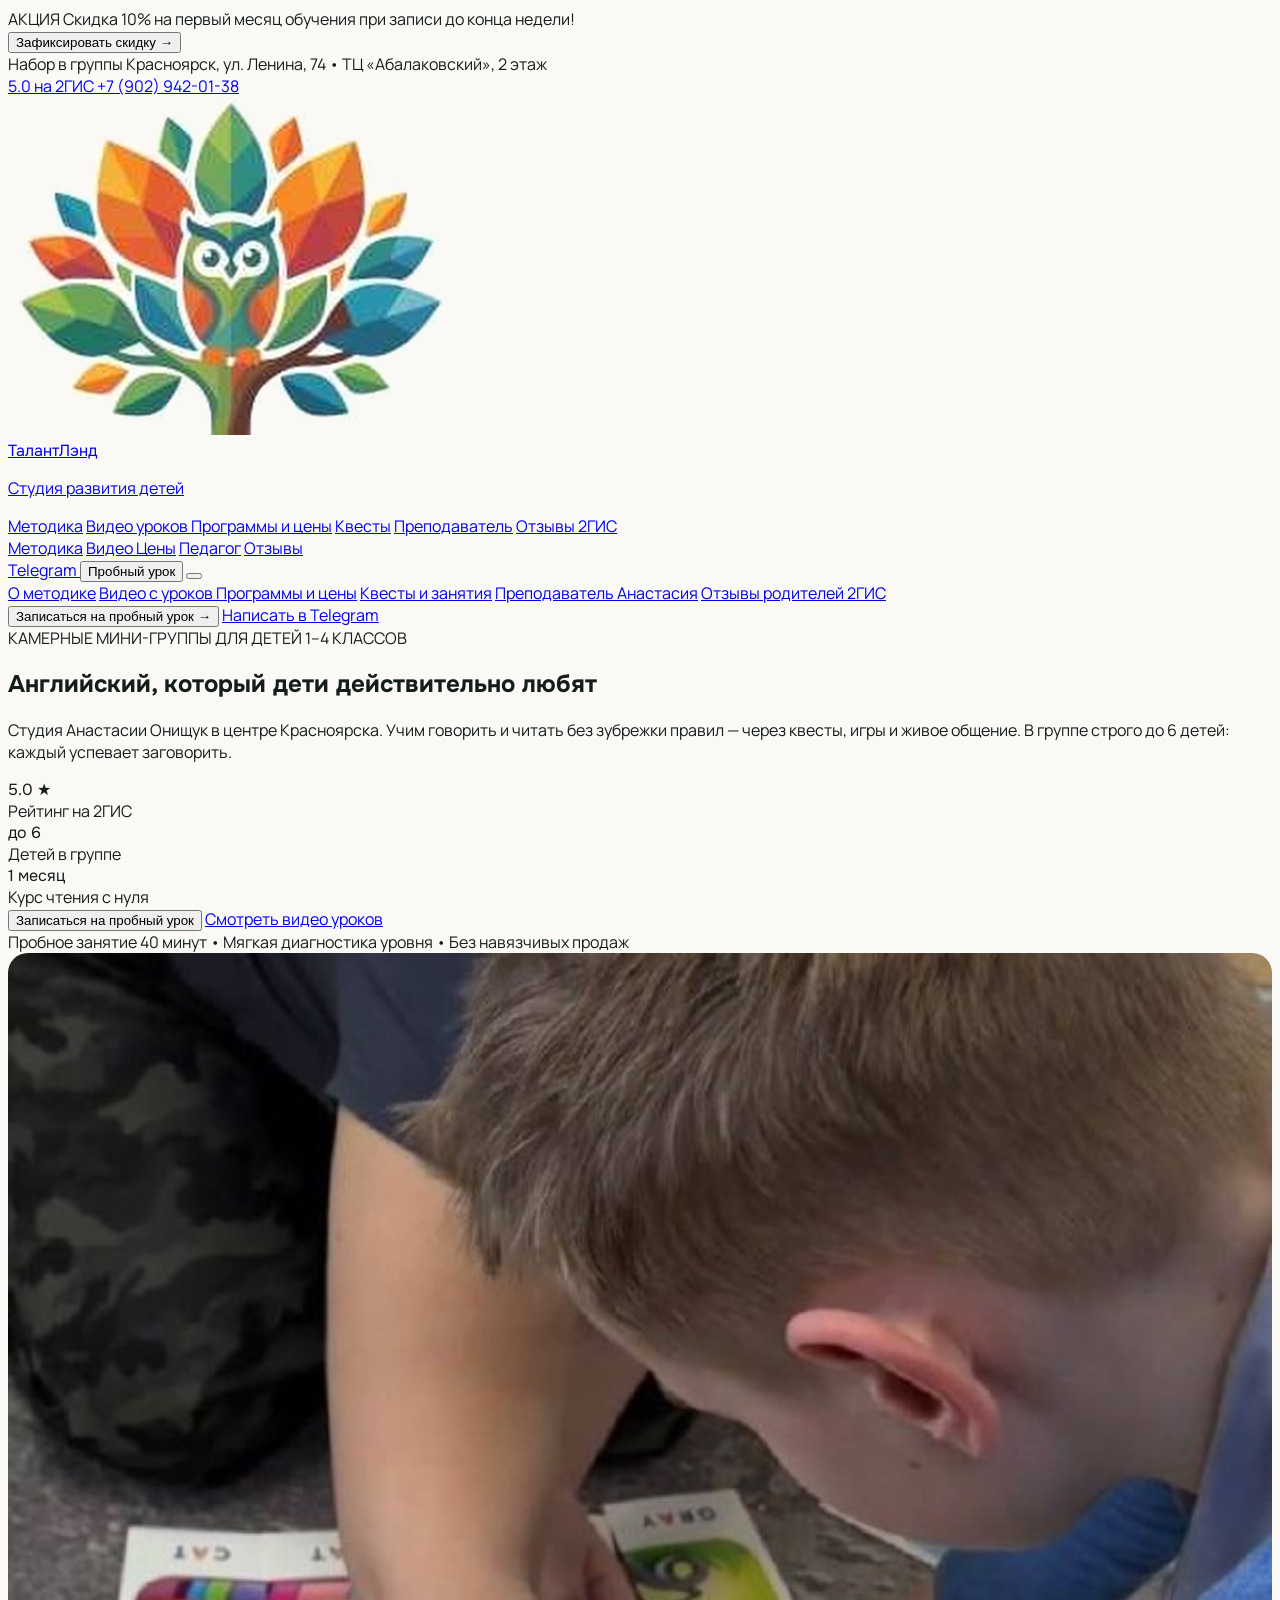
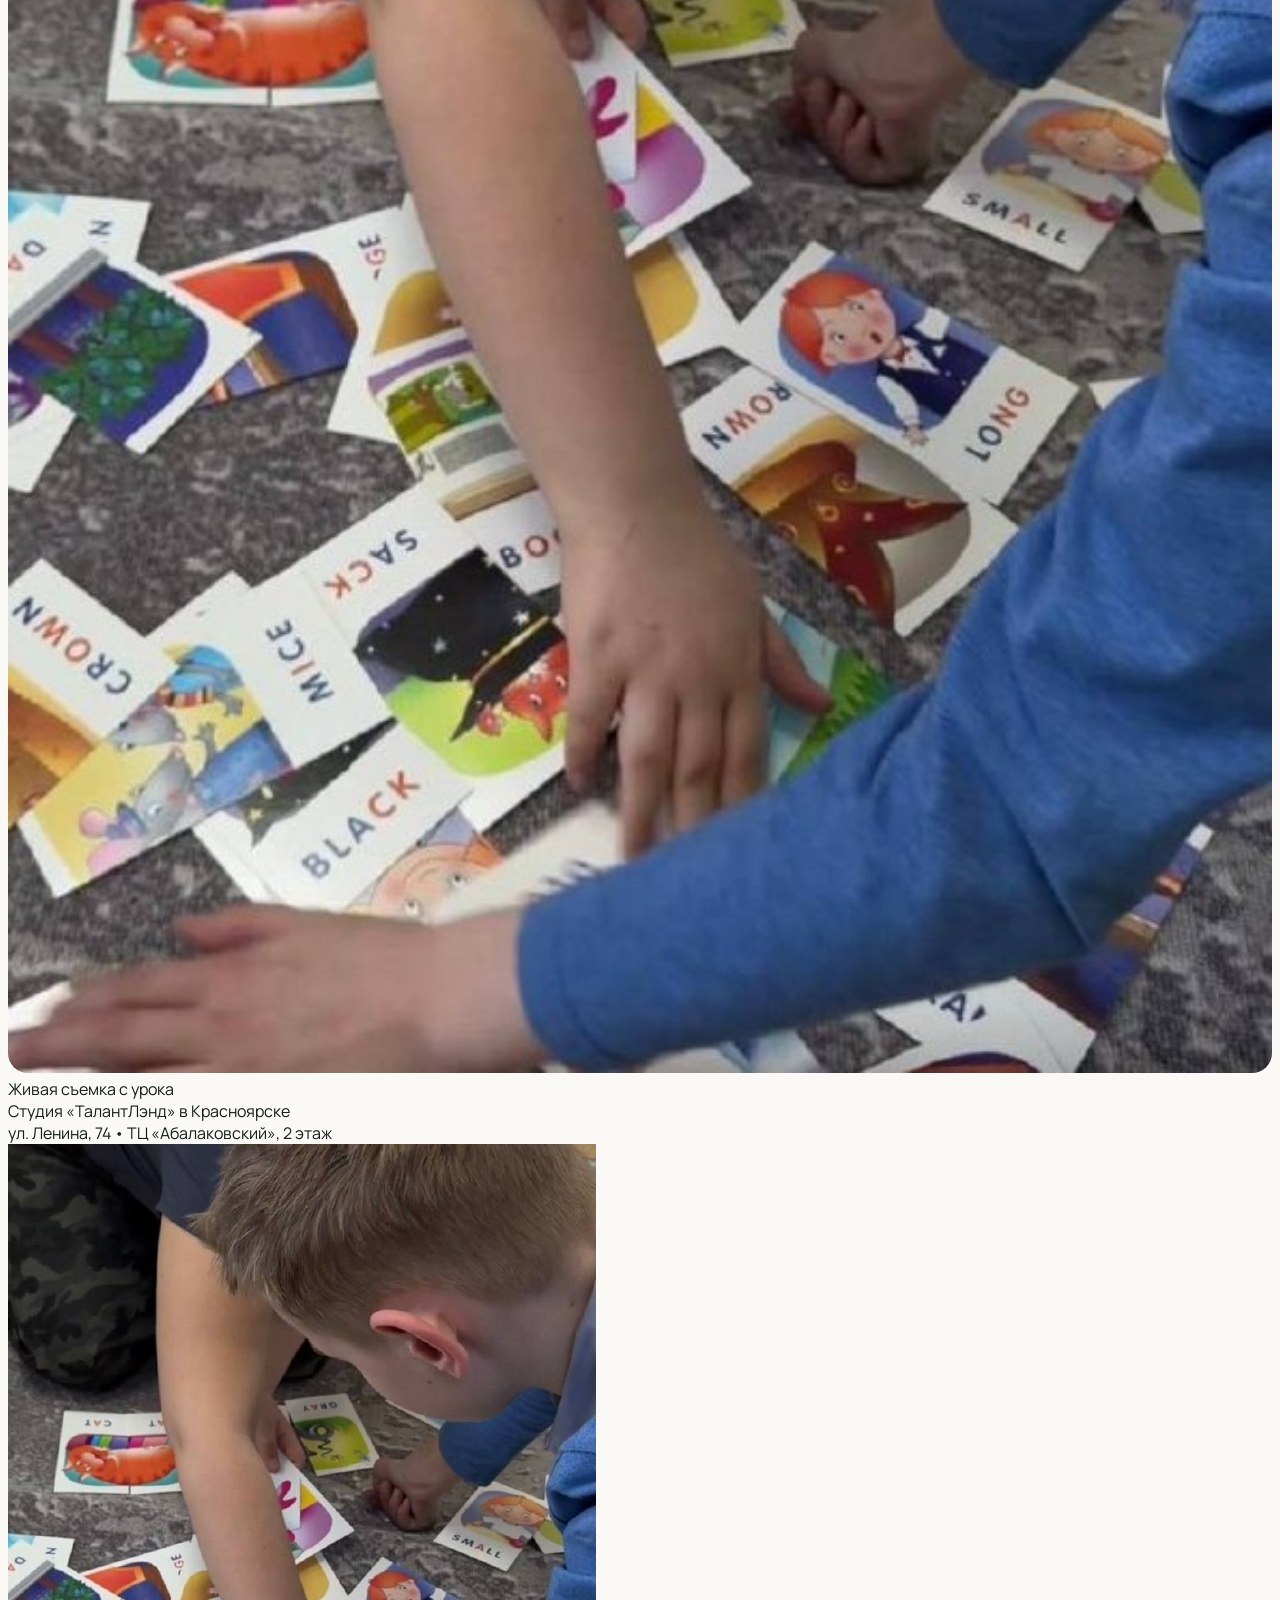
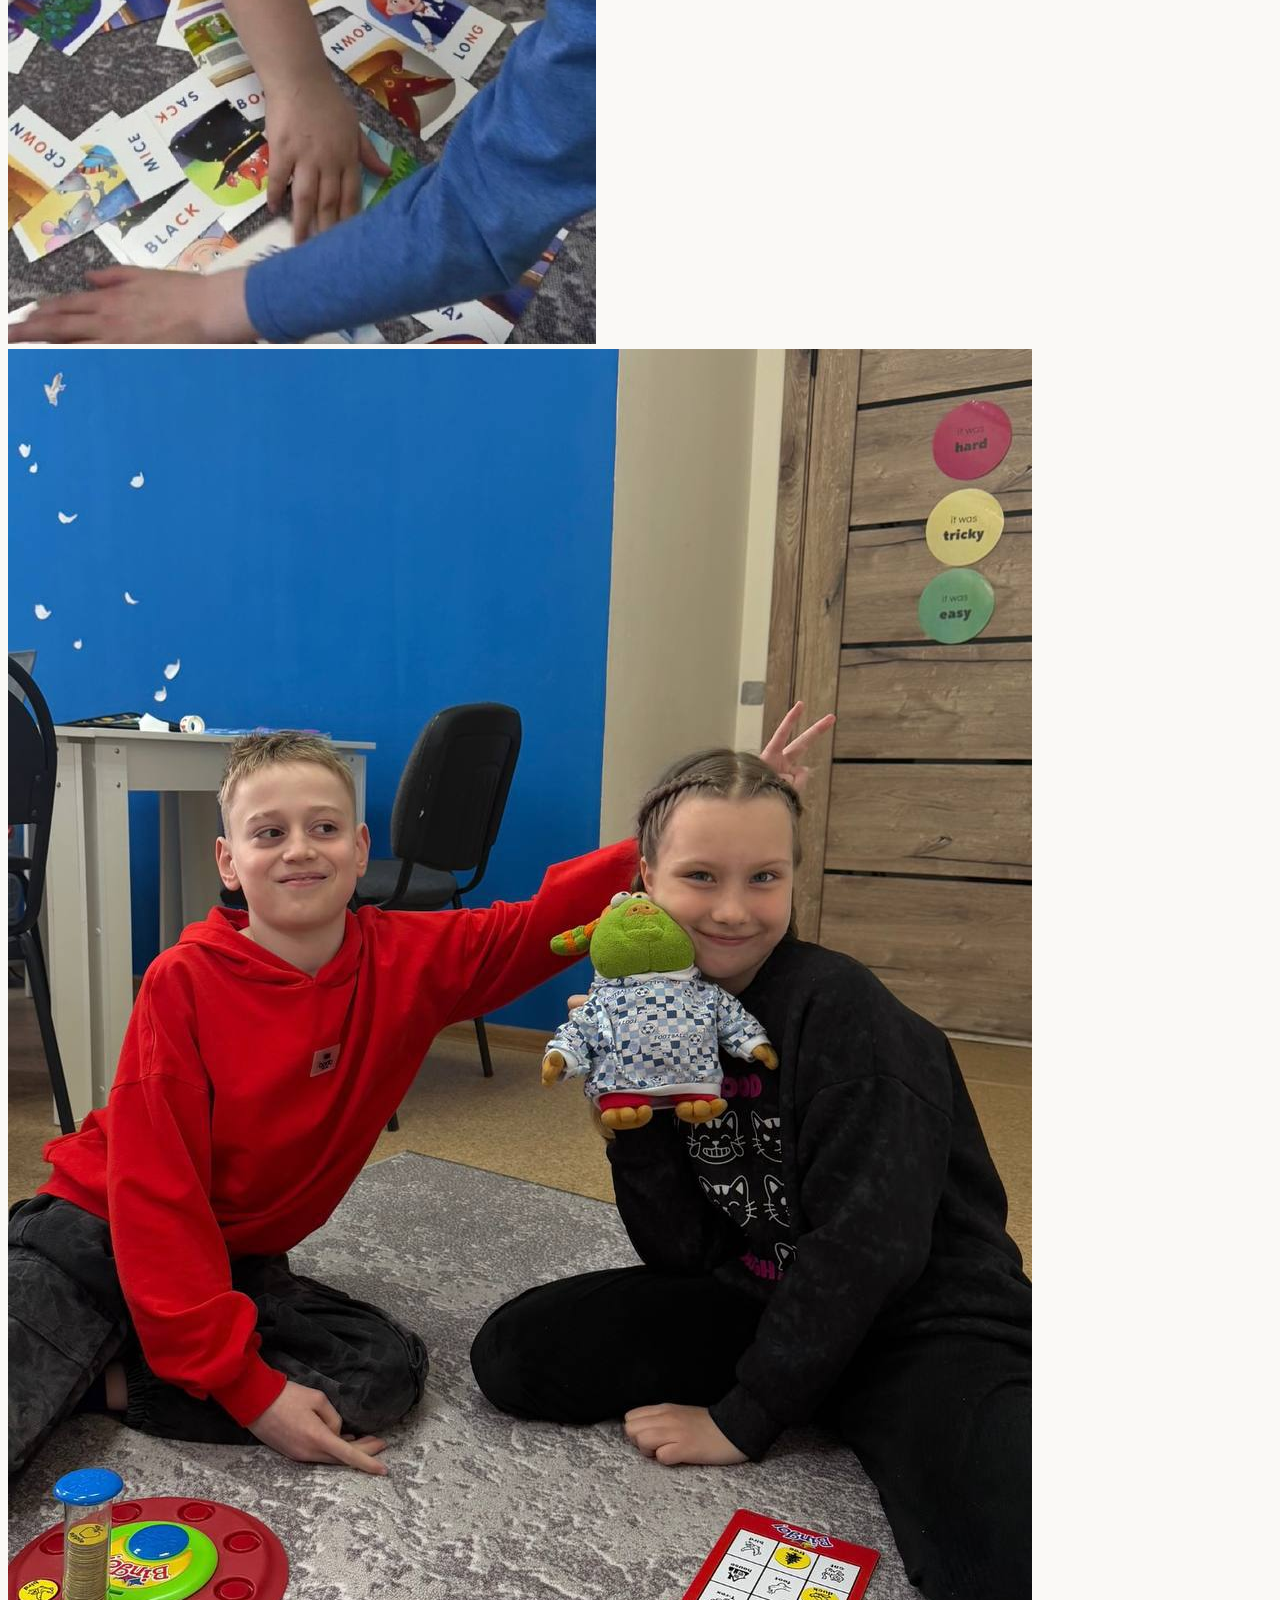
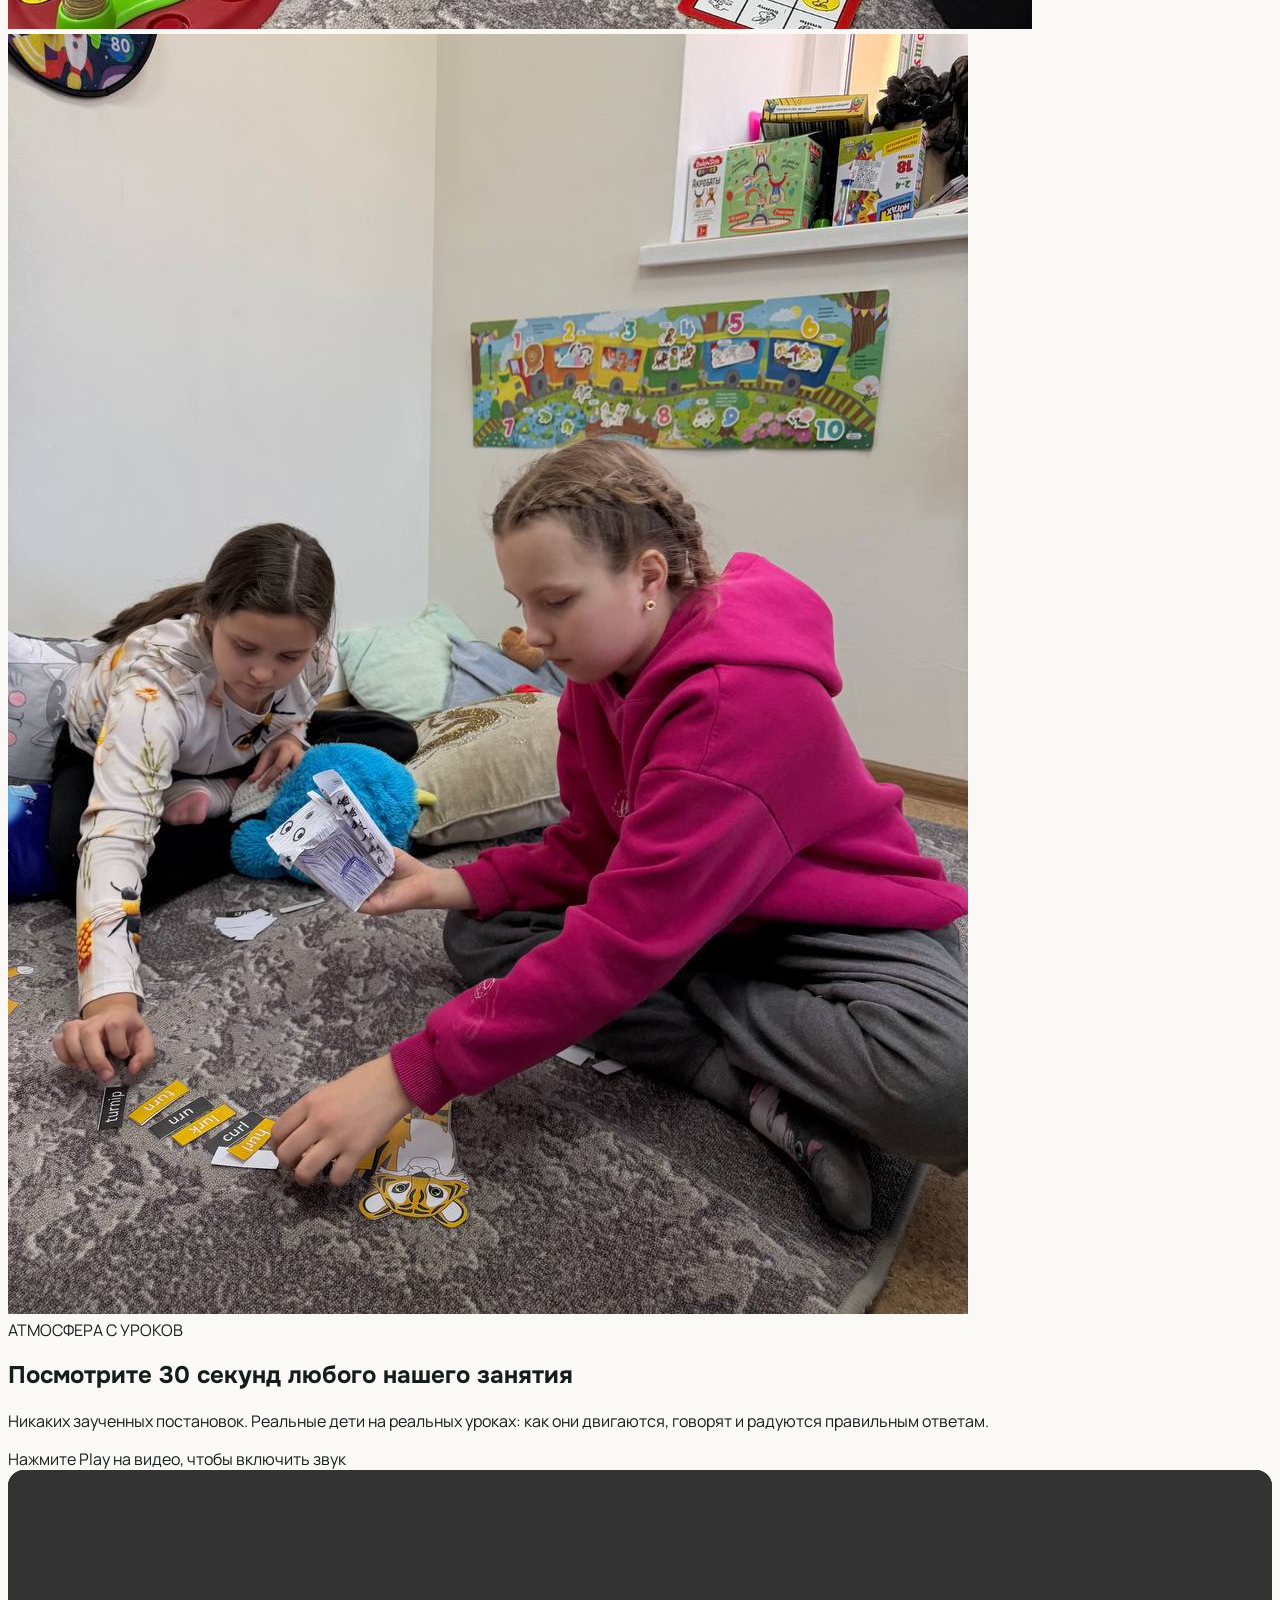
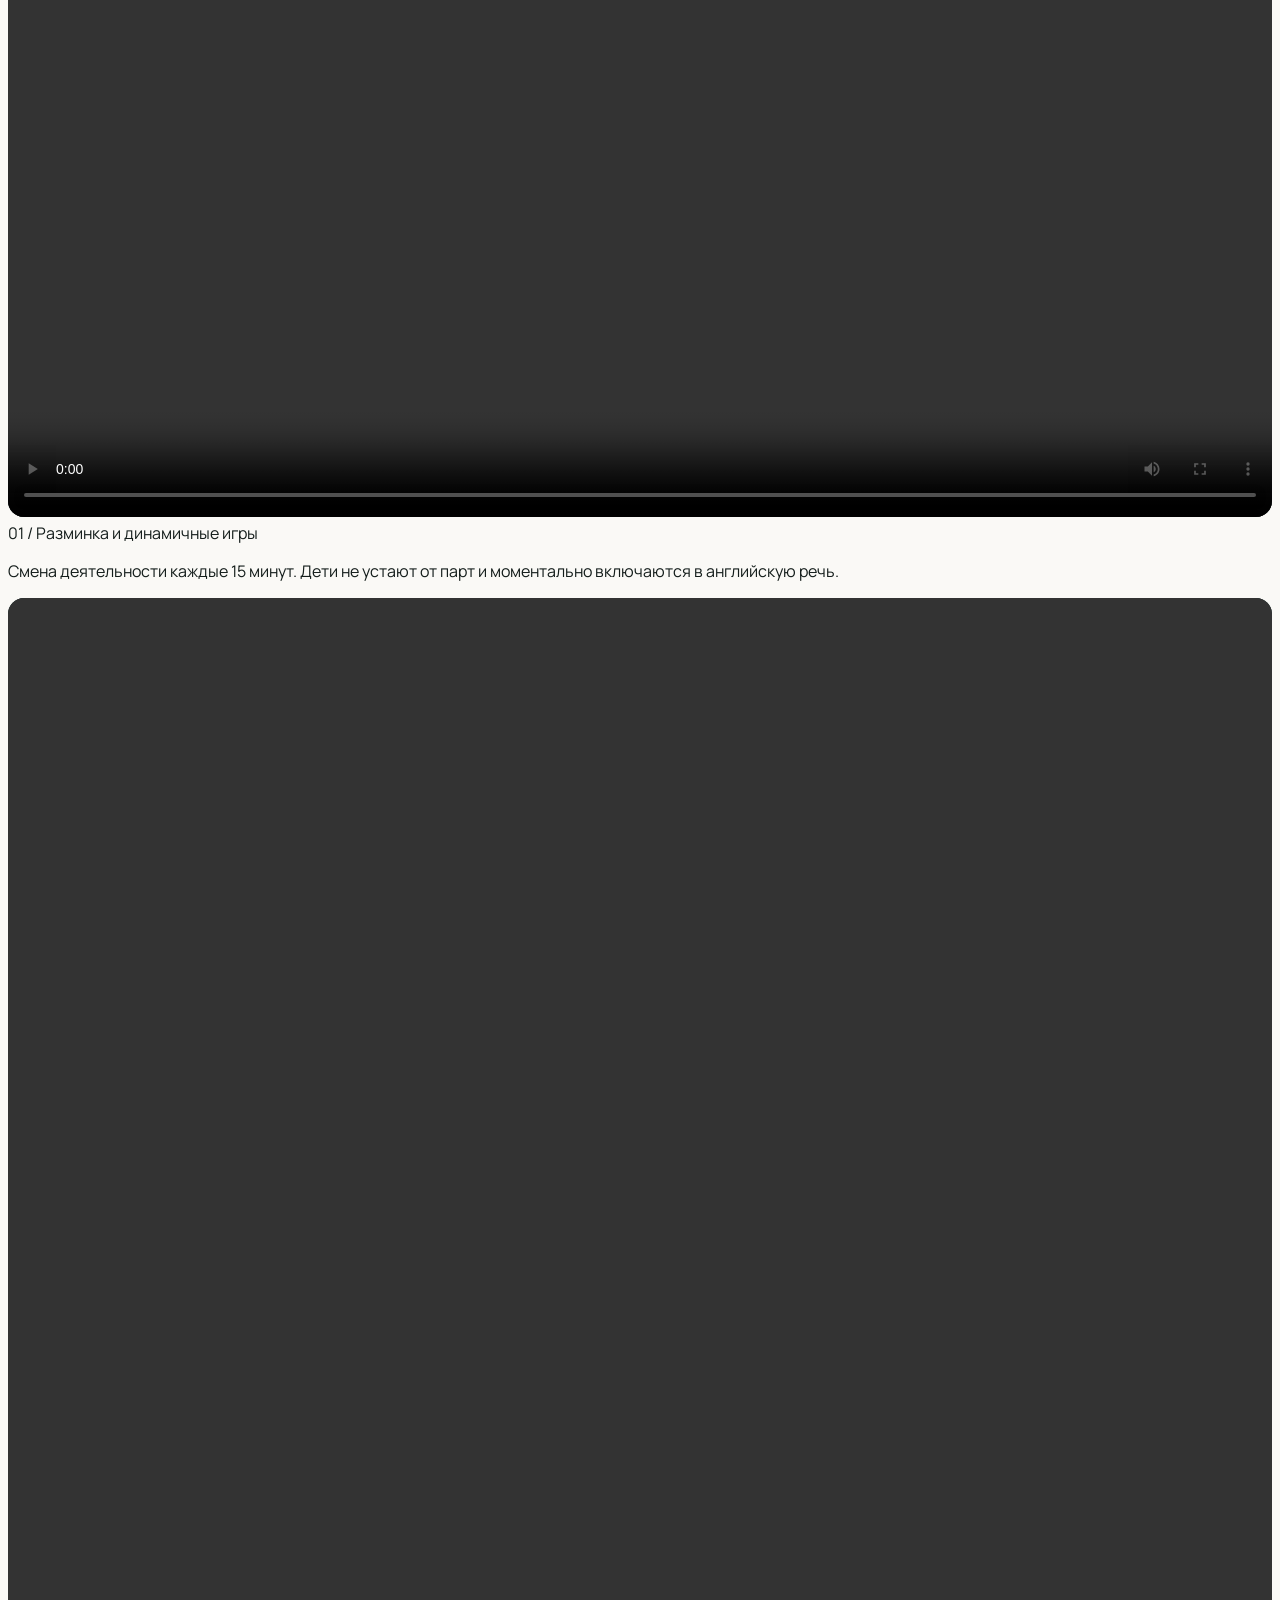
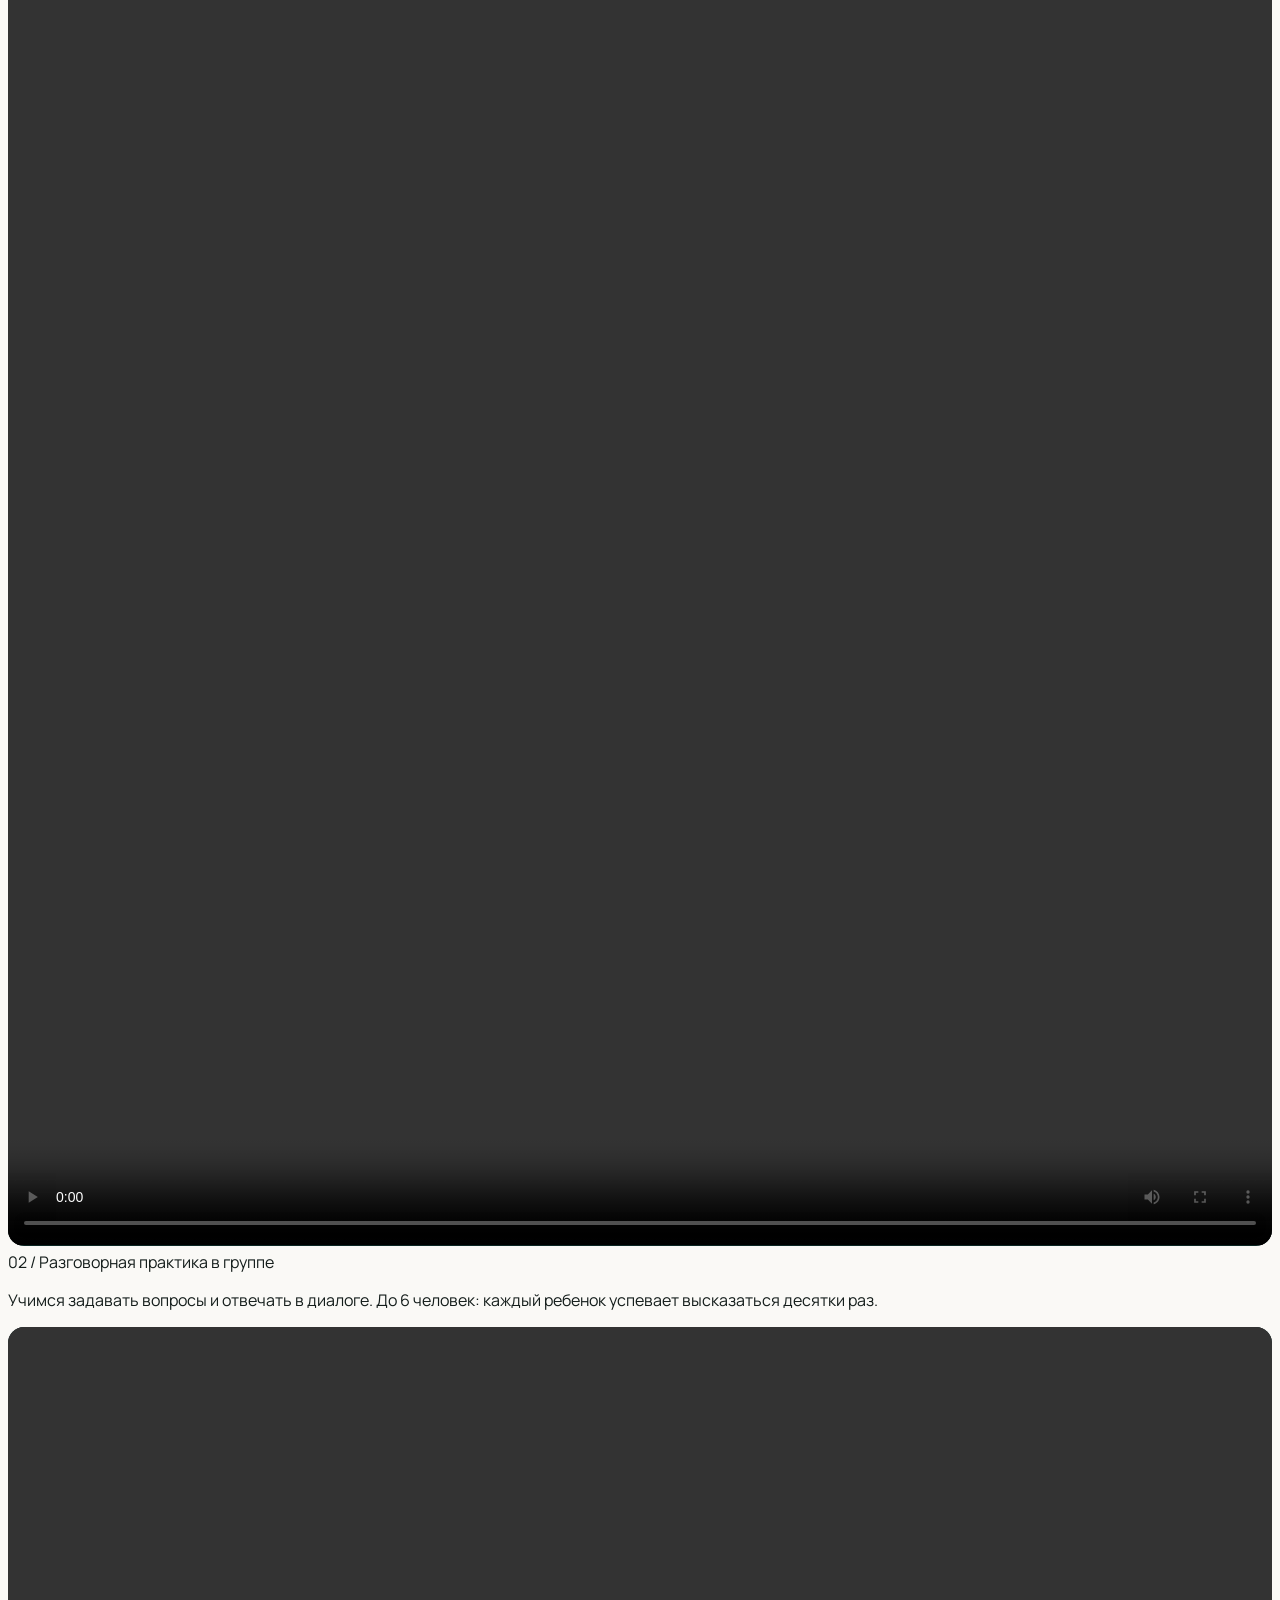
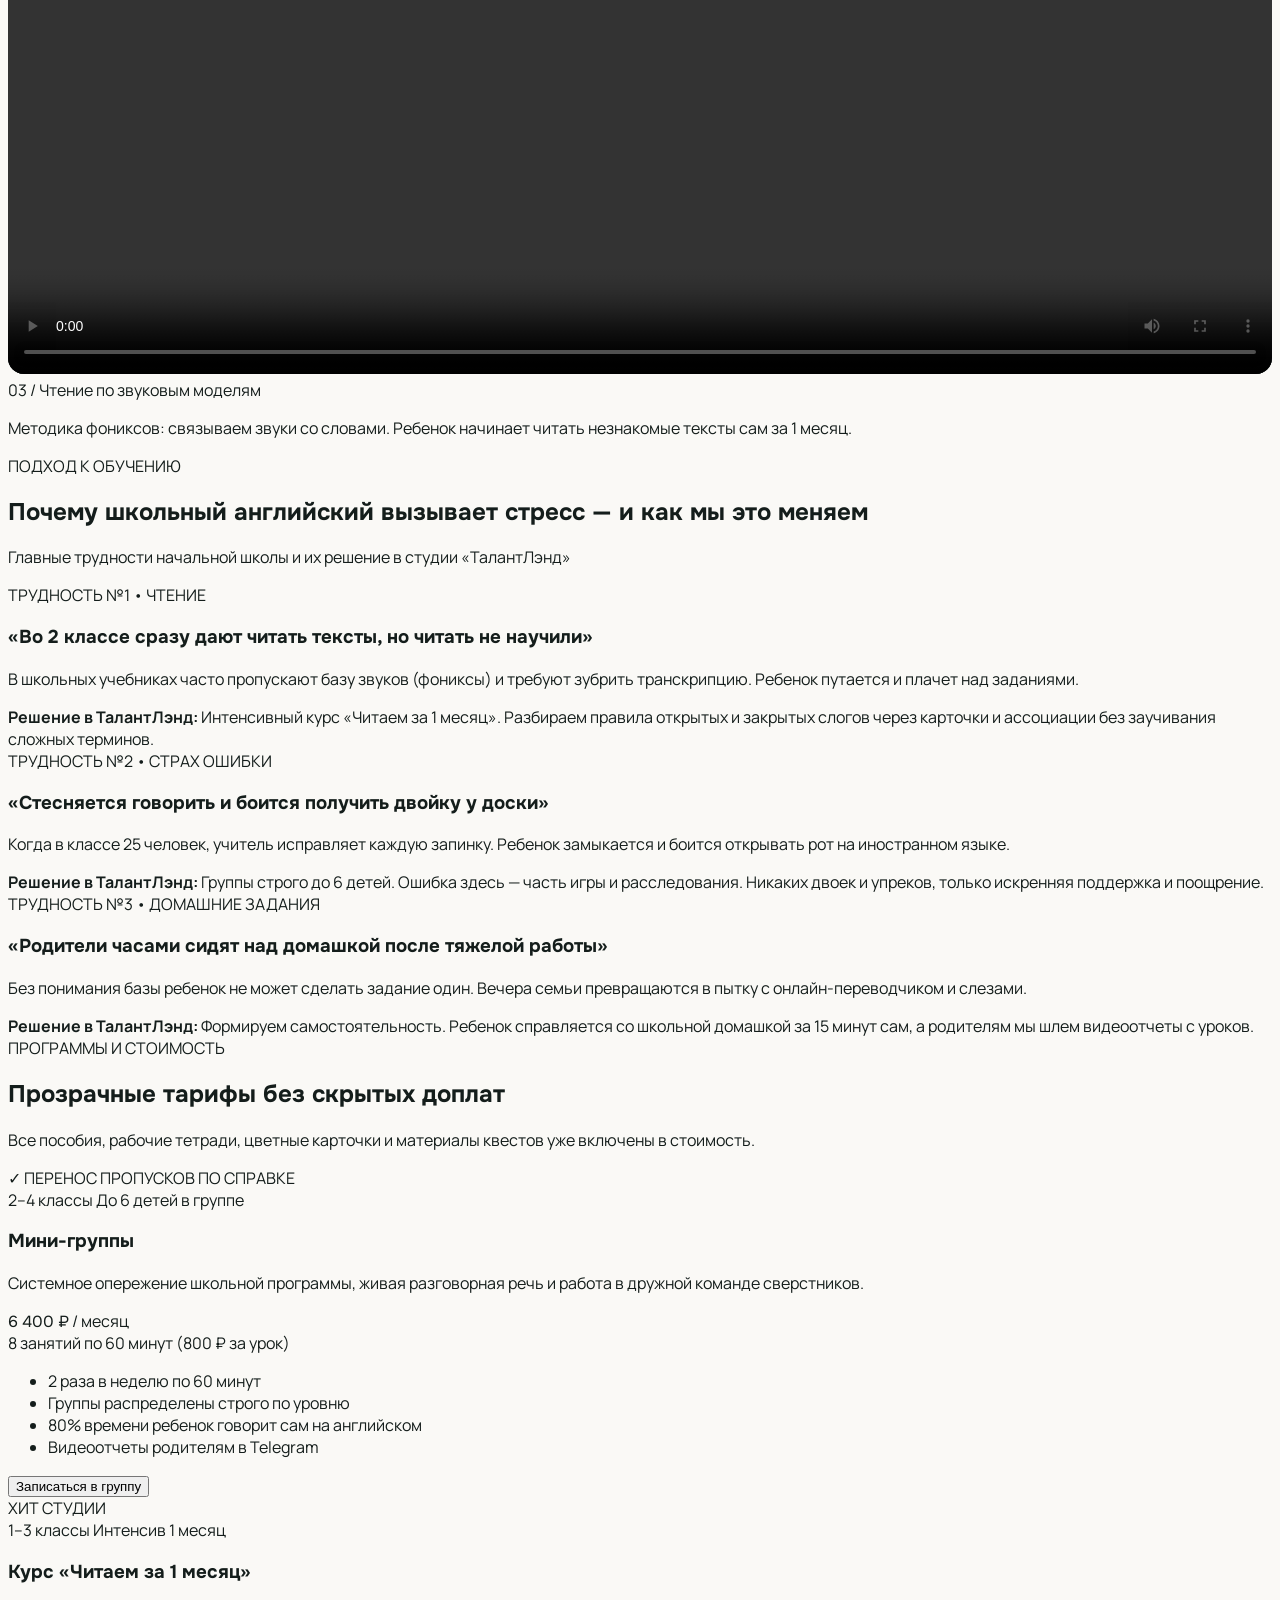
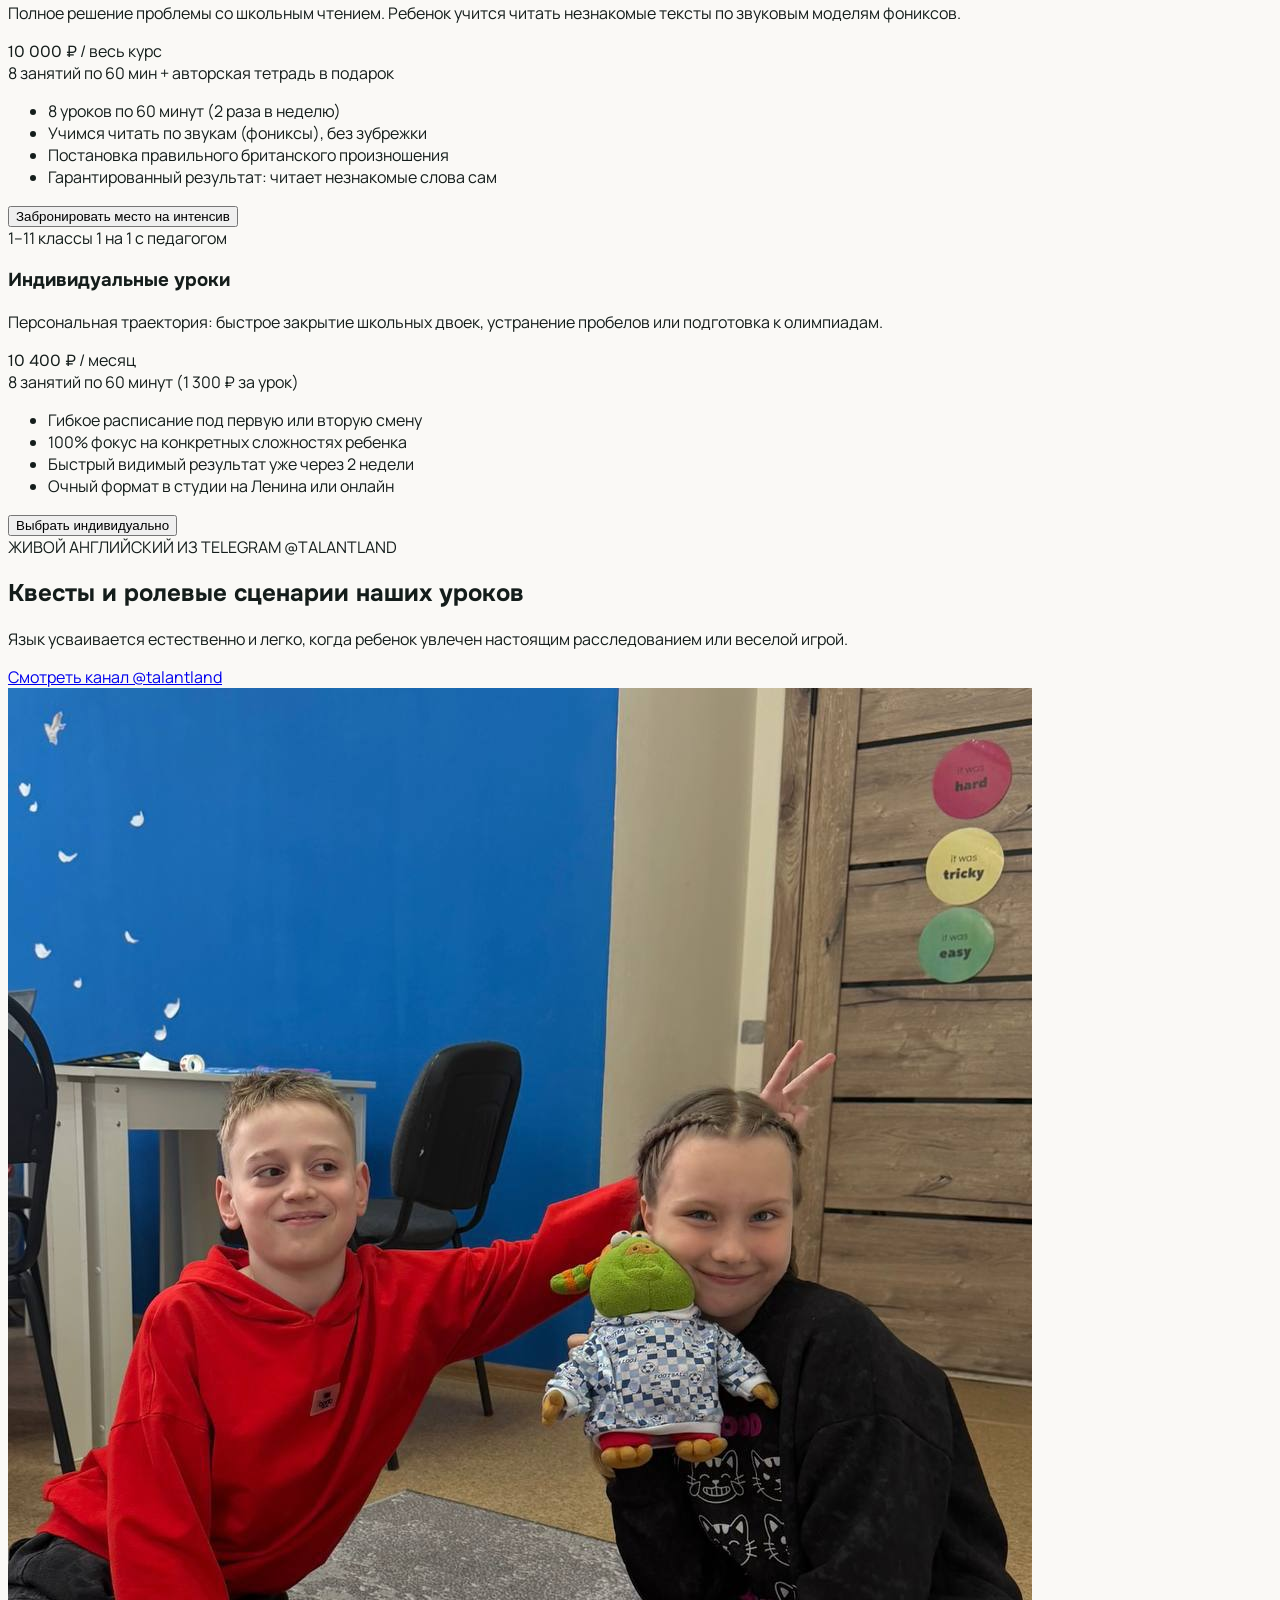
==== index.html @ 71948471 "Fix relative paths for GitHub Pages compatibility" ====
<!DOCTYPE html>
<html lang="ru" class="scroll-smooth">
<head>
  <meta charset="UTF-8">
  <meta name="viewport" content="width=device-width, initial-scale=1.0">
  <title>Студия английского языка «ТалантЛэнд» | Красноярск, ул. Ленина, 74</title>
  <link rel="icon" type="image/png" href="media/favicon.png">
  <meta name="description" content="Камерная студия английского языка для детей 1–4 классов в Красноярске (ул. Ленина, 74, ТЦ Абалаковский). Мини-группы до 6 человек, курс чтения за 1 месяц, реальные видео с уроков. Рейтинг 5.0 на 2ГИС.">
  
  <!-- Premium Fonts with native Cyrillic support: Onest & Manrope -->
  <link rel="preconnect" href="https://fonts.googleapis.com">
  <link rel="preconnect" href="https://fonts.gstatic.com" crossorigin>
  <link href="https://fonts.googleapis.com/css2?family=Manrope:wght@400;500;600;700&family=Onest:wght@500;600;700;800;900&display=swap" rel="stylesheet">
  
  <!-- Tailwind CSS CDN -->
  <script src="https://cdn.tailwindcss.com"></script>
  <script>
    tailwind.config = {
      theme: {
        extend: {
          fontFamily: {
            sans: ['"Manrope"', '-apple-system', 'sans-serif'],
            display: ['"Onest"', '"Manrope"', 'sans-serif'],
          },
          colors: {
            brand: {
              950: '#0B2623',
              900: '#113E39',
              850: '#154E48',
              800: '#1C5E57',
              700: '#23736B',
              600: '#2C8E84',
              100: '#E2F0ED',
              50: '#F2F8F6',
            },
            accent: {
              700: '#B83D1B',
              600: '#C94723',
              500: '#E05A34',
              400: '#E97250',
              100: '#FCEBE6',
              50: '#FDF6F3',
            },
            surface: {
              bg: '#FAF9F6',
              card: '#FFFFFF',
              border: '#E8E6DF',
              dark: '#141D1B',
              muted: '#5A6764',
            }
          }
        }
      }
    }
  </script>

  <!-- Lucide Icons -->
  <script src="https://unpkg.com/lucide@latest"></script>

  <style>
    *, ::before, ::after {
      box-sizing: border-box;
    }
    
    html, body {
      max-width: 100vw;
      overflow-x: hidden;
    }

    body {
      font-family: 'Manrope', -apple-system, sans-serif;
      background-color: #FAF9F6;
      color: #141D1B;
    }
    
    h1, h2, h3, h4, .font-heading {
      font-family: 'Onest', 'Manrope', sans-serif;
    }

    /* Video player styling */
    video {
      max-width: 100%;
    }

    .hero-video-box video {
      width: 100%;
      max-width: 100%;
      height: 100%;
      object-fit: cover;
      border-radius: 20px;
    }
    
    .lesson-video {
      min-width: 0;
      max-width: 100%;
    }

    .lesson-video video {
      width: 100%;
      max-width: 100%;
      aspect-ratio: 9 / 16;
      object-fit: cover;
      border-radius: 16px;
      background: #0B2623;
    }

    /* Custom smooth scrollbar */
    ::-webkit-scrollbar {
      width: 8px;
    }
    ::-webkit-scrollbar-track {
      background: #FAF9F6;
    }
    ::-webkit-scrollbar-thumb {
      background: #D5D2C7;
      border-radius: 4px;
    }
    ::-webkit-scrollbar-thumb:hover {
      background: #B8B3A4;
    }
  </style>
</head>
<body class="bg-surface-bg text-surface-dark antialiased selection:bg-brand-900 selection:text-white overflow-x-hidden">

  <!-- ==================== PROMO BANNER (CONTROLLED BY CMS) ==================== -->
  <div id="cms-promo-banner" class="hidden bg-gradient-to-r from-accent-600 via-accent-500 to-amber-500 text-white text-xs py-2.5 px-4 shadow-sm">
    <div class="max-w-7xl mx-auto flex flex-wrap items-center justify-between gap-3">
      <div class="flex items-center gap-2.5">
        <span id="cms-promo-badge" class="px-2 py-0.5 rounded bg-white text-accent-700 font-extrabold text-[11px] uppercase tracking-wider">
          АКЦИЯ
        </span>
        <span id="cms-promo-text" class="font-bold text-xs sm:text-sm">
          Скидка 10% на первый месяц обучения при записи до конца недели!
        </span>
      </div>
      <button onclick="openBookingModal('Спецпредложение по акции')" class="px-3.5 py-1 rounded-lg bg-slate-950/80 hover:bg-slate-950 text-white font-extrabold text-xs uppercase tracking-wider transition-all">
        Зафиксировать скидку →
      </button>
    </div>
  </div>

  <!-- ==================== TOP ANNOUNCEMENT BAR ==================== -->
  <div class="bg-brand-950 text-white text-xs py-2 px-4 border-b border-brand-900">
    <div class="max-w-7xl mx-auto flex items-center justify-between gap-2">
      <div class="flex items-center gap-2">
        <span class="inline-flex items-center px-2 py-0.5 rounded text-[10px] sm:text-[11px] font-extrabold bg-amber-400 text-slate-950 whitespace-nowrap">
          Набор в группы
        </span>
        <span class="text-emerald-100 hidden md:inline text-xs font-medium">
          Красноярск, ул. Ленина, 74 • ТЦ «Абалаковский», 2 этаж
        </span>
      </div>
      <div class="flex items-center gap-3 sm:gap-5 text-emerald-200 text-xs">
        <a href="https://2gis.ru/krasnoyarsk/firm/70000001101959669/tab/reviews" target="_blank" class="font-bold text-amber-300 hover:text-amber-200 flex items-center gap-1 whitespace-nowrap">
          <i data-lucide="star" class="w-3.5 h-3.5 fill-current"></i>
          <span>5.0 на 2ГИС</span>
        </a>
        <a href="tel:+79029420138" class="hover:text-white font-bold flex items-center gap-1 text-white whitespace-nowrap">
          <i data-lucide="phone" class="w-3.5 h-3.5 text-emerald-400"></i>
          <span class="hidden sm:inline">+7 (902) 942-01-38</span>
        </a>
      </div>
    </div>
  </div>

  <!-- ==================== HEADER ==================== -->
  <header class="sticky top-0 z-40 bg-surface-bg/95 backdrop-blur-md border-b border-surface-border transition-all">
    <div class="max-w-7xl mx-auto px-4 sm:px-6 lg:px-8 h-18 sm:h-20 flex items-center justify-between gap-3">
      
      <!-- Brand Logo -->
      <a href="#" class="flex items-center gap-2.5 sm:gap-3 group shrink-0">
        <img src="media/logo_mark.png" alt="ТалантЛэнд" class="h-10 sm:h-12 w-auto object-contain transition-transform group-hover:scale-105">
        <div class="shrink-0">
          <div class="font-heading font-black text-lg sm:text-xl text-surface-dark tracking-tight leading-tight flex items-center gap-1">
            <span>Талант</span><span class="text-brand-700">Лэнд</span>
          </div>
          <p class="text-[10px] sm:text-[11px] text-surface-muted font-medium tracking-tight whitespace-nowrap">Студия развития детей</p>
        </div>
      </a>

      <!-- Desktop Navigation (Screen >= 1280px) - ALL ON ONE SINGLE LINE -->
      <nav class="hidden xl:flex items-center gap-5 2xl:gap-7 text-xs font-bold uppercase tracking-wider text-surface-muted shrink-0">
        <a href="#about" class="whitespace-nowrap hover:text-brand-900 transition-colors py-1">Методика</a>
        <a href="#videos" class="whitespace-nowrap hover:text-brand-900 transition-colors py-1 flex items-center gap-1.5 text-brand-900 font-extrabold">
          <i data-lucide="play" class="w-3.5 h-3.5 text-accent-500 fill-current"></i>
          <span>Видео уроков</span>
        </a>
        <a href="#formats" class="whitespace-nowrap hover:text-brand-900 transition-colors py-1">Программы и цены</a>
        <a href="#cases" class="whitespace-nowrap hover:text-brand-900 transition-colors py-1">Квесты</a>
        <a href="#teacher" class="whitespace-nowrap hover:text-brand-900 transition-colors py-1">Преподаватель</a>
        <a href="#reviews" class="whitespace-nowrap hover:text-brand-900 transition-colors py-1">Отзывы 2ГИС</a>
      </nav>

      <!-- Compact Navigation (Screen 1024px - 1279px) - NO WRAPPING -->
      <nav class="hidden lg:flex xl:hidden items-center gap-4 text-xs font-bold uppercase tracking-wider text-surface-muted shrink-0">
        <a href="#about" class="whitespace-nowrap hover:text-brand-900 transition-colors py-1">Методика</a>
        <a href="#videos" class="whitespace-nowrap hover:text-brand-900 transition-colors py-1 flex items-center gap-1 text-brand-900 font-extrabold">
          <i data-lucide="play" class="w-3 h-3 text-accent-500 fill-current"></i>
          <span>Видео</span>
        </a>
        <a href="#formats" class="whitespace-nowrap hover:text-brand-900 transition-colors py-1">Цены</a>
        <a href="#teacher" class="whitespace-nowrap hover:text-brand-900 transition-colors py-1">Педагог</a>
        <a href="#reviews" class="whitespace-nowrap hover:text-brand-900 transition-colors py-1">Отзывы</a>
      </nav>

      <!-- Action Buttons -->
      <div class="flex items-center gap-2 sm:gap-3 shrink-0">
        <a href="https://t.me/on_anastasiia" target="_blank" class="hidden sm:inline-flex items-center gap-1.5 px-3 py-2 rounded-xl border border-surface-border text-xs font-bold text-surface-dark hover:border-brand-900 transition-colors bg-white shadow-sm whitespace-nowrap">
          <i data-lucide="send" class="w-3.5 h-3.5 text-sky-600"></i>
          <span>Telegram</span>
        </a>
        <!-- CTA Button triggers Popup Modal -->
        <button type="button" onclick="openBookingModal('Шапка сайта')" class="whitespace-nowrap inline-flex items-center gap-2 px-4 sm:px-5 py-2 sm:py-2.5 rounded-xl bg-brand-900 hover:bg-brand-850 text-white text-xs font-extrabold uppercase tracking-wider transition-all shadow-sm hover:shadow shrink-0 cursor-pointer">
          <span>Пробный урок</span>
          <i data-lucide="arrow-right" class="w-3.5 h-3.5"></i>
        </button>
        <!-- Mobile Menu Toggle Button -->
        <button type="button" onclick="toggleMobileMenu()" class="lg:hidden p-2 rounded-xl border border-surface-border text-surface-dark hover:bg-surface-bg transition-colors" aria-label="Меню">
          <i data-lucide="menu" class="w-5 h-5"></i>
        </button>
      </div>

    </div>

    <!-- Mobile Navigation Drawer / Dropdown -->
    <div id="mobile-menu" class="hidden lg:hidden border-t border-surface-border bg-white px-4 py-4 space-y-3 shadow-lg">
      <a href="#about" onclick="toggleMobileMenu()" class="block py-2 text-sm font-bold text-surface-dark hover:text-brand-900 border-b border-surface-border/50">О методике</a>
      <a href="#videos" onclick="toggleMobileMenu()" class="block py-2 text-sm font-bold text-brand-900 flex items-center gap-2 border-b border-surface-border/50">
        <i data-lucide="play" class="w-4 h-4 text-accent-500 fill-current"></i>
        <span>Видео с уроков</span>
      </a>
      <a href="#formats" onclick="toggleMobileMenu()" class="block py-2 text-sm font-bold text-surface-dark hover:text-brand-900 border-b border-surface-border/50">Программы и цены</a>
      <a href="#cases" onclick="toggleMobileMenu()" class="block py-2 text-sm font-bold text-surface-dark hover:text-brand-900 border-b border-surface-border/50">Квесты и занятия</a>
      <a href="#teacher" onclick="toggleMobileMenu()" class="block py-2 text-sm font-bold text-surface-dark hover:text-brand-900 border-b border-surface-border/50">Преподаватель Анастасия</a>
      <a href="#reviews" onclick="toggleMobileMenu()" class="block py-2 text-sm font-bold text-surface-dark hover:text-brand-900 border-b border-surface-border/50">Отзывы родителей 2ГИС</a>
      <div class="pt-2 flex flex-col gap-2">
        <button type="button" onclick="toggleMobileMenu(); openBookingModal('Мобильное меню')" class="w-full py-3 rounded-xl bg-accent-500 hover:bg-accent-600 text-white font-extrabold text-xs uppercase tracking-wider text-center transition-colors">
          Записаться на пробный урок →
        </button>
        <a href="https://t.me/on_anastasiia" target="_blank" class="w-full py-2.5 rounded-xl border border-surface-border text-surface-dark font-bold text-xs text-center flex items-center justify-center gap-2">
          <i data-lucide="send" class="w-4 h-4 text-sky-600"></i>
          <span>Написать в Telegram</span>
        </a>
      </div>
    </div>
  </header>

  <main>
    <!-- ==================== HERO SECTION ==================== -->
    <section class="py-10 lg:py-20 border-b border-surface-border bg-white">
      <div class="max-w-7xl mx-auto px-4 sm:px-6 lg:px-8">
        <div class="grid lg:grid-cols-12 gap-10 lg:gap-12 items-center">
          
          <!-- Left Column: Copy & Funnel -->
          <div class="lg:col-span-7 space-y-6 sm:space-y-7">
            
            <div class="inline-flex items-center gap-2 px-3 py-1 sm:px-3.5 sm:py-1.5 rounded-lg bg-brand-50 border border-brand-100 text-[10px] sm:text-xs font-bold text-brand-900 max-w-full">
              <span class="w-2 h-2 rounded-full bg-emerald-600 shrink-0 animate-pulse"></span>
              <span class="tracking-wide"><span class="hidden sm:inline">КАМЕРНЫЕ </span>МИНИ-ГРУППЫ ДЛЯ ДЕТЕЙ 1–4 КЛАССОВ</span>
            </div>

            <h1 class="text-2xl sm:text-4xl lg:text-[52px] font-black text-surface-dark tracking-tight leading-[1.22]">
              Английский, который дети действительно любят
            </h1>

            <p class="text-sm sm:text-lg text-surface-muted leading-relaxed font-normal max-w-2xl">
              Студия Анастасии Онищук в центре Красноярска. Учим говорить и читать без зубрежки правил — через квесты, игры и живое общение. В группе строго до 6 детей: каждый успевает заговорить.
            </p>

            <!-- Metrics bar -->
            <div class="grid grid-cols-3 gap-2 sm:gap-4 pt-2 border-t border-surface-border">
              <div>
                <div class="text-xl sm:text-3xl font-black text-brand-900 font-heading">5.0 ★</div>
                <div class="text-[11px] sm:text-xs text-surface-muted mt-0.5 font-medium">Рейтинг на 2ГИС</div>
              </div>
              <div class="border-l border-surface-border pl-2 sm:pl-4">
                <div class="text-xl sm:text-3xl font-black text-brand-900 font-heading">до 6</div>
                <div class="text-[11px] sm:text-xs text-surface-muted mt-0.5 font-medium">Детей в группе</div>
              </div>
              <div class="border-l border-surface-border pl-2 sm:pl-4">
                <div class="text-xl sm:text-3xl font-black text-brand-900 font-heading">1 месяц</div>
                <div class="text-[11px] sm:text-xs text-surface-muted mt-0.5 font-medium">Курс чтения с нуля</div>
              </div>
            </div>

            <!-- CTA Buttons (No Anchor Jump, triggers popup) -->
            <div class="flex flex-col sm:flex-row items-stretch sm:items-center gap-4 pt-1">
              <button onclick="openBookingModal('Пробный урок (Первый экран)')" class="inline-flex justify-center items-center gap-2.5 px-8 py-4 rounded-xl bg-accent-500 hover:bg-accent-600 text-white font-extrabold text-xs uppercase tracking-wider shadow-md hover:shadow-lg transition-all cursor-pointer">
                <span>Записаться на пробный урок</span>
                <i data-lucide="arrow-right" class="w-4 h-4"></i>
              </button>

              <a href="#videos" class="inline-flex justify-center items-center gap-2 px-6 py-4 rounded-xl border border-surface-border hover:border-surface-dark bg-surface-bg text-surface-dark font-extrabold text-xs uppercase tracking-wider transition-colors">
                <i data-lucide="play" class="w-3.5 h-3.5 text-accent-500 fill-current"></i>
                <span>Смотреть видео уроков</span>
              </a>
            </div>

            <div class="text-xs text-surface-muted flex items-center gap-2 pt-1 font-medium">
              <i data-lucide="check" class="w-4 h-4 text-emerald-600 shrink-0"></i>
              <span>Пробное занятие 40 минут • Мягкая диагностика уровня • Без навязчивых продаж</span>
            </div>

          </div>

          <!-- Right Column: Real Lesson Video Reel Preview -->
          <div class="lg:col-span-5">
            <div class="bg-surface-bg p-3.5 rounded-3xl border border-surface-border shadow-sm max-w-md mx-auto">
              
              <!-- Video Frame with autoplay / muted / loop -->
              <div class="hero-video-box rounded-2xl overflow-hidden aspect-[4/5] bg-slate-950 relative shadow-inner">
                <video id="hero-video-element" src="media/videos/v1.mp4" autoplay loop muted playsinline poster="media/photos/01.jpg"></video>
                
                <!-- Video Overlay Badge -->
                <div class="absolute top-4 left-4 bg-slate-950/80 backdrop-blur-md px-3 py-1.5 rounded-lg text-white text-xs font-semibold flex items-center gap-2">
                  <span class="w-2 h-2 rounded-full bg-red-500 animate-pulse"></span>
                  <span>Живая съемка с урока</span>
                </div>

                <div class="absolute bottom-4 left-4 right-4 bg-slate-950/85 backdrop-blur-md p-3.5 rounded-xl text-white">
                  <div class="font-bold text-sm">Студия «ТалантЛэнд» в Красноярске</div>
                  <div class="text-xs text-emerald-200 mt-0.5">ул. Ленина, 74 • ТЦ «Абалаковский», 2 этаж</div>
                </div>
              </div>

              <!-- Media Thumbnails bar -->
              <div class="grid grid-cols-3 gap-2 mt-3">
                <div class="aspect-video rounded-lg overflow-hidden border border-surface-border">
                  <img id="hero-thumb-1" src="media/photos/01.jpg" alt="Карточки со словами" class="w-full h-full object-cover">
                </div>
                <div class="aspect-video rounded-lg overflow-hidden border border-surface-border">
                  <img id="hero-thumb-2" src="media/photos/02.jpg" alt="Занятие с бинго" class="w-full h-full object-cover">
                </div>
                <div class="aspect-video rounded-lg overflow-hidden border border-surface-border">
                  <img id="hero-thumb-3" src="media/photos/04.jpg" alt="Игровой уголок" class="w-full h-full object-cover">
                </div>
              </div>

            </div>
          </div>

        </div>
      </div>
    </section>

    <!-- ==================== REAL VIDEOS WITH LESSONS ==================== -->
    <section id="videos" class="py-20 bg-brand-950 text-white border-b border-brand-900">
      <div class="max-w-7xl mx-auto px-4 sm:px-6 lg:px-8">
        
        <div class="flex flex-col md:flex-row md:items-end justify-between mb-12">
          <div>
            <span class="text-xs font-extrabold uppercase tracking-wider text-amber-400 bg-amber-950/70 px-3 py-1 rounded border border-amber-800">
              АТМОСФЕРА С УРОКОВ
            </span>
            <h2 class="text-3xl sm:text-4xl font-black text-white mt-3 font-heading">
              Посмотрите 30 секунд любого нашего занятия
            </h2>
            <p class="text-emerald-100/70 mt-2 text-sm max-w-2xl font-normal">
              Никаких заученных постановок. Реальные дети на реальных уроках: как они двигаются, говорят и радуются правильным ответам.
            </p>
          </div>
          <div class="mt-4 md:mt-0 text-xs text-emerald-300 font-bold flex items-center gap-2 bg-brand-900/60 px-3 py-2 rounded-xl border border-brand-800">
            <i data-lucide="volume-2" class="w-4 h-4 text-amber-400"></i>
            <span>Нажмите Play на видео, чтобы включить звук</span>
          </div>
        </div>

        <div class="grid md:grid-cols-3 gap-8" id="videos-container">
          
          <!-- Video 1 -->
          <div class="lesson-video bg-brand-900 p-3 rounded-2xl border border-brand-800 space-y-3">
            <video id="lesson-video-0" src="media/videos/v1.mp4" controls playsinline preload="metadata"></video>
            <div class="p-2">
              <div id="video-title-0" class="font-bold text-sm text-white">01 / Разминка и динамичные игры</div>
              <p id="video-desc-0" class="text-xs text-emerald-100/70 mt-1 leading-relaxed font-normal">
                Смена деятельности каждые 15 минут. Дети не устают от парт и моментально включаются в английскую речь.
              </p>
            </div>
          </div>

          <!-- Video 2 -->
          <div class="lesson-video bg-brand-900 p-3 rounded-2xl border border-brand-800 space-y-3">
            <video id="lesson-video-1" src="media/videos/v2.mp4" controls playsinline preload="metadata"></video>
            <div class="p-2">
              <div id="video-title-1" class="font-bold text-sm text-white">02 / Разговорная практика в группе</div>
              <p id="video-desc-1" class="text-xs text-emerald-100/70 mt-1 leading-relaxed font-normal">
                Учимся задавать вопросы и отвечать в диалоге. До 6 человек: каждый ребенок успевает высказаться десятки раз.
              </p>
            </div>
          </div>

          <!-- Video 3 -->
          <div class="lesson-video bg-brand-900 p-3 rounded-2xl border border-brand-800 space-y-3">
            <video id="lesson-video-2" src="media/videos/v3.mp4" controls playsinline preload="metadata"></video>
            <div class="p-2">
              <div id="video-title-2" class="font-bold text-sm text-white">03 / Чтение по звуковым моделям</div>
              <p id="video-desc-2" class="text-xs text-emerald-100/70 mt-1 leading-relaxed font-normal">
                Методика фониксов: связываем звуки со словами. Ребенок начинает читать незнакомые тексты сам за 1 месяц.
              </p>
            </div>
          </div>

        </div>

      </div>
    </section>

    <!-- ==================== METHODOLOGY & PROBLEM SOLVING ==================== -->
    <section id="about" class="py-20 bg-white border-b border-surface-border">
      <div class="max-w-7xl mx-auto px-4 sm:px-6 lg:px-8">
        
        <div class="text-center max-w-3xl mx-auto mb-16">
          <span class="text-xs font-extrabold uppercase tracking-wider text-brand-900 bg-brand-50 px-3.5 py-1 rounded-full border border-brand-100">
            ПОДХОД К ОБУЧЕНИЮ
          </span>
          <h2 class="text-3xl sm:text-4xl font-black text-surface-dark mt-3 font-heading">
            Почему школьный английский вызывает стресс — и как мы это меняем
          </h2>
          <p class="text-surface-muted mt-3 text-sm sm:text-base">
            Главные трудности начальной школы и их решение в студии «ТалантЛэнд»
          </p>
        </div>

        <div class="grid md:grid-cols-3 gap-8">
          
          <!-- Pillar 1 -->
          <div class="p-8 rounded-3xl bg-surface-bg border border-surface-border hover:border-brand-900 transition-colors space-y-4">
            <div class="text-xs font-mono font-bold text-accent-500 uppercase tracking-wider">
              ТРУДНОСТЬ №1 • ЧТЕНИЕ
            </div>
            <h3 class="text-xl font-bold text-surface-dark font-heading">
              «Во 2 классе сразу дают читать тексты, но читать не научили»
            </h3>
            <p class="text-xs text-surface-muted leading-relaxed">
              В школьных учебниках часто пропускают базу звуков (фониксы) и требуют зубрить транскрипцию. Ребенок путается и плачет над заданиями.
            </p>
            <div class="pt-3 border-t border-surface-border text-xs text-surface-dark">
              <strong class="text-brand-900 block mb-1">Решение в ТалантЛэнд:</strong>
              Интенсивный курс «Читаем за 1 месяц». Разбираем правила открытых и закрытых слогов через карточки и ассоциации без заучивания сложных терминов.
            </div>
          </div>

          <!-- Pillar 2 -->
          <div class="p-8 rounded-3xl bg-surface-bg border border-surface-border hover:border-brand-900 transition-colors space-y-4">
            <div class="text-xs font-mono font-bold text-accent-500 uppercase tracking-wider">
              ТРУДНОСТЬ №2 • СТРАХ ОШИБКИ
            </div>
            <h3 class="text-xl font-bold text-surface-dark font-heading">
              «Стесняется говорить и боится получить двойку у доски»
            </h3>
            <p class="text-xs text-surface-muted leading-relaxed">
              Когда в классе 25 человек, учитель исправляет каждую запинку. Ребенок замыкается и боится открывать рот на иностранном языке.
            </p>
            <div class="pt-3 border-t border-surface-border text-xs text-surface-dark">
              <strong class="text-brand-900 block mb-1">Решение в ТалантЛэнд:</strong>
              Группы строго до 6 детей. Ошибка здесь — часть игры и расследования. Никаких двоек и упреков, только искренняя поддержка и поощрение.
            </div>
          </div>

          <!-- Pillar 3 -->
          <div class="p-8 rounded-3xl bg-surface-bg border border-surface-border hover:border-brand-900 transition-colors space-y-4">
            <div class="text-xs font-mono font-bold text-accent-500 uppercase tracking-wider">
              ТРУДНОСТЬ №3 • ДОМАШНИЕ ЗАДАНИЯ
            </div>
            <h3 class="text-xl font-bold text-surface-dark font-heading">
              «Родители часами сидят над домашкой после тяжелой работы»
            </h3>
            <p class="text-xs text-surface-muted leading-relaxed">
              Без понимания базы ребенок не может сделать задание один. Вечера семьи превращаются в пытку с онлайн-переводчиком и слезами.
            </p>
            <div class="pt-3 border-t border-surface-border text-xs text-surface-dark">
              <strong class="text-brand-900 block mb-1">Решение в ТалантЛэнд:</strong>
              Формируем самостоятельность. Ребенок справляется со школьной домашкой за 15 минут сам, а родителям мы шлем видеоотчеты с уроков.
            </div>
          </div>

        </div>

      </div>
    </section>

    <!-- ==================== THREE CLEAR FORMATS & PRICING ==================== -->
    <section id="formats" class="py-20 bg-surface-bg border-b border-surface-border">
      <div class="max-w-7xl mx-auto px-4 sm:px-6 lg:px-8">
        
        <div class="flex flex-col md:flex-row md:items-end justify-between mb-12">
          <div>
            <span class="text-xs font-extrabold uppercase tracking-wider text-brand-900 bg-brand-50 px-3.5 py-1 rounded-full border border-brand-100">
              ПРОГРАММЫ И СТОИМОСТЬ
            </span>
            <h2 class="text-3xl sm:text-4xl font-black text-surface-dark mt-3 font-heading">
              Прозрачные тарифы без скрытых доплат
            </h2>
            <p class="text-surface-muted mt-2 text-sm max-w-2xl">
              Все пособия, рабочие тетради, цветные карточки и материалы квестов уже включены в стоимость.
            </p>
          </div>
          <div class="mt-4 md:mt-0 text-xs text-brand-900 font-bold bg-white px-3.5 py-2 rounded-xl border border-surface-border shadow-sm">
            ✓ ПЕРЕНОС ПРОПУСКОВ ПО СПРАВКЕ
          </div>
        </div>

        <div class="grid lg:grid-cols-3 gap-8 items-stretch">
          
          <!-- Format 1: Mini-Groups -->
          <div class="bg-white p-8 rounded-3xl border border-surface-border shadow-sm flex flex-col justify-between hover:border-brand-900 transition-colors">
            <div>
              <div class="flex items-center justify-between text-xs font-bold text-surface-muted mb-4 pb-2 border-b border-surface-border">
                <span id="plan-groups-badge" class="bg-surface-bg text-surface-dark px-2.5 py-1 rounded-md font-semibold">2–4 классы</span>
                <span id="plan-groups-capacity">До 6 детей в группе</span>
              </div>

              <h3 id="plan-groups-name" class="text-2xl font-black text-surface-dark mb-2 font-heading">Мини-группы</h3>
              <p class="text-xs text-surface-muted leading-relaxed mb-6 font-normal">
                Системное опережение школьной программы, живая разговорная речь и работа в дружной команде сверстников.
              </p>

              <div class="p-4 bg-surface-bg rounded-2xl border border-surface-border mb-6">
                <div class="flex items-baseline gap-1.5">
                  <span id="plan-groups-price" class="text-3xl font-black text-surface-dark font-heading">6 400 ₽</span>
                  <span class="text-xs font-semibold text-surface-muted">/ месяц</span>
                </div>
                <div id="plan-groups-subtitle" class="text-xs text-brand-900 font-bold mt-1">
                  8 занятий по 60 минут (800 ₽ за урок)
                </div>
              </div>

              <ul id="plan-groups-features" class="space-y-3 text-xs text-surface-dark">
                <li class="flex items-center gap-2">
                  <i data-lucide="check" class="w-4 h-4 text-emerald-600 shrink-0"></i>
                  <span>2 раза в неделю по 60 минут</span>
                </li>
                <li class="flex items-center gap-2">
                  <i data-lucide="check" class="w-4 h-4 text-emerald-600 shrink-0"></i>
                  <span>Группы распределены строго по уровню</span>
                </li>
                <li class="flex items-center gap-2">
                  <i data-lucide="check" class="w-4 h-4 text-emerald-600 shrink-0"></i>
                  <span>80% времени ребенок говорит сам на английском</span>
                </li>
                <li class="flex items-center gap-2">
                  <i data-lucide="check" class="w-4 h-4 text-emerald-600 shrink-0"></i>
                  <span>Видеоотчеты родителям в Telegram</span>
                </li>
              </ul>
            </div>

            <div class="pt-6 mt-6 border-t border-surface-border">
              <!-- Trigger modal with prefilled format -->
              <button onclick="openBookingModal('Мини-группа 2–4 класс')" class="w-full py-3.5 px-4 rounded-xl bg-brand-950 hover:bg-brand-900 text-white font-extrabold text-xs uppercase tracking-wider text-center block transition-colors cursor-pointer">
                Записаться в группу
              </button>
            </div>
          </div>

          <!-- Format 2: Reading Course (Featured) -->
          <div id="reading-course" class="bg-brand-900 text-white p-8 rounded-3xl border-2 border-brand-700 shadow-xl flex flex-col justify-between relative">
            
            <div class="absolute -top-3.5 left-8">
              <span id="plan-reading-tag" class="bg-amber-400 text-slate-950 text-[11px] font-black uppercase px-3.5 py-1 rounded-full shadow-sm tracking-wider">
                ХИТ СТУДИИ
              </span>
            </div>

            <div>
              <div class="flex items-center justify-between text-xs font-bold text-emerald-200 mb-4 pb-2 border-b border-brand-800 pt-1">
                <span id="plan-reading-badge" class="bg-brand-800 text-emerald-100 px-2.5 py-1 rounded-md">1–3 классы</span>
                <span id="plan-reading-duration" class="text-amber-300">Интенсив 1 месяц</span>
              </div>

              <h3 id="plan-reading-name" class="text-2xl font-black text-white mb-2 font-heading">Курс «Читаем за 1 месяц»</h3>
              <p class="text-xs text-emerald-100/80 leading-relaxed mb-6 font-normal">
                Полное решение проблемы со школьным чтением. Ребенок учится читать незнакомые тексты по звуковым моделям фониксов.
              </p>

              <div class="p-4 bg-brand-950/80 rounded-2xl border border-brand-800 mb-6">
                <div class="flex items-baseline gap-1.5">
                  <span id="plan-reading-price" class="text-3xl font-black text-amber-300 font-heading">10 000 ₽</span>
                  <span class="text-xs font-semibold text-emerald-200">/ весь курс</span>
                </div>
                <div id="plan-reading-subtitle" class="text-xs text-emerald-300 font-medium mt-1">
                  8 занятий по 60 мин + авторская тетрадь в подарок
                </div>
              </div>

              <ul id="plan-reading-features" class="space-y-3 text-xs text-emerald-100">
                <li class="flex items-center gap-2">
                  <i data-lucide="check" class="w-4 h-4 text-amber-400 shrink-0"></i>
                  <span>8 уроков по 60 минут (2 раза в неделю)</span>
                </li>
                <li class="flex items-center gap-2">
                  <i data-lucide="check" class="w-4 h-4 text-amber-400 shrink-0"></i>
                  <span>Учимся читать по звукам (фониксы), без зубрежки</span>
                </li>
                <li class="flex items-center gap-2">
                  <i data-lucide="check" class="w-4 h-4 text-amber-400 shrink-0"></i>
                  <span>Постановка правильного британского произношения</span>
                </li>
                <li class="flex items-center gap-2">
                  <i data-lucide="check" class="w-4 h-4 text-amber-400 shrink-0"></i>
                  <span>Гарантированный результат: читает незнакомые слова сам</span>
                </li>
              </ul>
            </div>

            <div class="pt-6 mt-6 border-t border-brand-800">
              <!-- Trigger modal with prefilled format -->
              <button onclick="openBookingModal('Курс чтения за 1 месяц')" class="w-full py-4 px-4 rounded-xl bg-accent-500 hover:bg-accent-600 text-white font-extrabold text-xs uppercase tracking-wider text-center block transition-all shadow-md cursor-pointer">
                Забронировать место на интенсив
              </button>
            </div>
          </div>

          <!-- Format 3: Individual Lessons -->
          <div class="bg-white p-8 rounded-3xl border border-surface-border shadow-sm flex flex-col justify-between hover:border-brand-900 transition-colors">
            <div>
              <div class="flex items-center justify-between text-xs font-bold text-surface-muted mb-4 pb-2 border-b border-surface-border">
                <span id="plan-individual-badge" class="bg-surface-bg text-surface-dark px-2.5 py-1 rounded-md font-semibold">1–11 классы</span>
                <span id="plan-individual-capacity">1 на 1 с педагогом</span>
              </div>

              <h3 id="plan-individual-name" class="text-2xl font-black text-surface-dark mb-2 font-heading">Индивидуальные уроки</h3>
              <p class="text-xs text-surface-muted leading-relaxed mb-6 font-normal">
                Персональная траектория: быстрое закрытие школьных двоек, устранение пробелов или подготовка к олимпиадам.
              </p>

              <div class="p-4 bg-surface-bg rounded-2xl border border-surface-border mb-6">
                <div class="flex items-baseline gap-1.5">
                  <span id="plan-individual-price" class="text-3xl font-black text-surface-dark font-heading">10 400 ₽</span>
                  <span class="text-xs font-semibold text-surface-muted">/ месяц</span>
                </div>
                <div id="plan-individual-subtitle" class="text-xs text-surface-muted font-bold mt-1">
                  8 занятий по 60 минут (1 300 ₽ за урок)
                </div>
              </div>

              <ul id="plan-individual-features" class="space-y-3 text-xs text-surface-dark">
                <li class="flex items-center gap-2">
                  <i data-lucide="check" class="w-4 h-4 text-emerald-600 shrink-0"></i>
                  <span>Гибкое расписание под первую или вторую смену</span>
                </li>
                <li class="flex items-center gap-2">
                  <i data-lucide="check" class="w-4 h-4 text-emerald-600 shrink-0"></i>
                  <span>100% фокус на конкретных сложностях ребенка</span>
                </li>
                <li class="flex items-center gap-2">
                  <i data-lucide="check" class="w-4 h-4 text-emerald-600 shrink-0"></i>
                  <span>Быстрый видимый результат уже через 2 недели</span>
                </li>
                <li class="flex items-center gap-2">
                  <i data-lucide="check" class="w-4 h-4 text-emerald-600 shrink-0"></i>
                  <span>Очный формат в студии на Ленина или онлайн</span>
                </li>
              </ul>
            </div>

            <div class="pt-6 mt-6 border-t border-surface-border">
              <!-- Trigger modal with prefilled format -->
              <button onclick="openBookingModal('Индивидуальные занятия')" class="w-full py-3.5 px-4 rounded-xl bg-brand-950 hover:bg-brand-900 text-white font-extrabold text-xs uppercase tracking-wider text-center block transition-colors cursor-pointer">
                Выбрать индивидуально
              </button>
            </div>
          </div>

        </div>

      </div>
    </section>

    <!-- ==================== REAL QUEST SCENARIOS (TELEGRAM) ==================== -->
    <section id="cases" class="py-20 bg-white border-b border-surface-border">
      <div class="max-w-7xl mx-auto px-4 sm:px-6 lg:px-8">
        
        <div class="flex flex-col md:flex-row md:items-end justify-between mb-12">
          <div>
            <span class="text-xs font-extrabold uppercase tracking-wider text-brand-900 bg-brand-50 px-3.5 py-1 rounded-full border border-brand-100">
              ЖИВОЙ АНГЛИЙСКИЙ ИЗ TELEGRAM @TALANTLAND
            </span>
            <h2 class="text-3xl sm:text-4xl font-black text-surface-dark mt-3 font-heading">
              Квесты и ролевые сценарии наших уроков
            </h2>
            <p class="text-surface-muted mt-2 text-sm max-w-2xl">
              Язык усваивается естественно и легко, когда ребенок увлечен настоящим расследованием или веселой игрой.
            </p>
          </div>
          <div class="mt-4 md:mt-0">
            <a href="https://t.me/talantland" target="_blank" class="inline-flex items-center gap-2 px-4 py-2.5 rounded-xl border border-surface-border bg-surface-bg hover:bg-surface-border text-surface-dark text-xs font-bold transition-colors shadow-sm">
              <i data-lucide="send" class="w-4 h-4 text-sky-600"></i>
              <span>Смотреть канал @talantland</span>
            </a>
          </div>
        </div>

        <div class="grid md:grid-cols-3 gap-8">
          
          <!-- Quest 1 -->
          <div class="rounded-3xl border border-surface-border overflow-hidden bg-surface-bg flex flex-col justify-between shadow-sm">
            <div class="h-52 overflow-hidden relative">
              <img src="media/photos/02.jpg" alt="Штаб Шерлока Холмса" class="w-full h-full object-cover">
              <span class="absolute top-3 left-3 px-3 py-1 rounded-lg bg-brand-950/80 backdrop-blur-sm text-white text-[11px] font-bold uppercase tracking-wider">
                Квест-детектив
              </span>
            </div>
            <div class="p-6 space-y-2">
              <h3 class="font-bold text-lg text-surface-dark font-heading">Штаб-квартира Шерлока Холмса</h3>
              <p class="text-xs text-surface-muted leading-relaxed">
                Дети получают секретные конверты с приметами подозреваемых. Чтобы распутать дело, нужно прочесть зашифрованные описания и расспросить команду строго на английском языке.
              </p>
            </div>
          </div>

          <!-- Quest 2 -->
          <div class="rounded-3xl border border-surface-border overflow-hidden bg-surface-bg flex flex-col justify-between shadow-sm">
            <div class="h-52 overflow-hidden relative">
              <img src="media/photos/05.jpg" alt="English Supermarket" class="w-full h-full object-cover">
              <span class="absolute top-3 left-3 px-3 py-1 rounded-lg bg-brand-950/80 backdrop-blur-sm text-white text-[11px] font-bold uppercase tracking-wider">
                Ролевая игра
              </span>
            </div>
            <div class="p-6 space-y-2">
              <h3 class="font-bold text-lg text-surface-dark font-heading">Поход в English Supermarket</h3>
              <p class="text-xs text-surface-muted leading-relaxed">
                Игрушечные корзинки, карточки продуктов и игровая валюта! Учимся спрашивать цену («How much is this?»), вежливо общаться с кассиром и выбирать блюда для британского завтрака.
              </p>
            </div>
          </div>

          <!-- Quest 3 -->
          <div class="rounded-3xl border border-surface-border overflow-hidden bg-surface-bg flex flex-col justify-between shadow-sm">
            <div class="h-52 overflow-hidden relative">
              <img src="media/photos/08.jpg" alt="Британские настолки" class="w-full h-full object-cover">
              <span class="absolute top-3 left-3 px-3 py-1 rounded-lg bg-brand-950/80 backdrop-blur-sm text-white text-[11px] font-bold uppercase tracking-wider">
                Настольные игры
              </span>
            </div>
            <div class="p-6 space-y-2">
              <h3 class="font-bold text-lg text-surface-dark font-heading">Британские настольные игры</h3>
              <p class="text-xs text-surface-muted leading-relaxed">
                Dobble, Uno, авторские карточные викторины. Ребенок увлекается азартом победы, напрочь забывает о страхе ошибки и спонтанно говорит полными фразами.
              </p>
            </div>
          </div>

        </div>

      </div>
    </section>

    <!-- ==================== TEACHER SECTION ==================== -->
    <section id="teacher" class="py-20 bg-surface-bg border-b border-surface-border">
      <div class="max-w-7xl mx-auto px-4 sm:px-6 lg:px-8">
        
        <div class="grid lg:grid-cols-12 gap-12 items-center">
          
          <!-- Teacher Real Photo with Professional Card Frame -->
          <div class="lg:col-span-5">
            <div class="bg-white p-4 rounded-3xl border border-surface-border shadow-md max-w-md mx-auto">
              <div class="rounded-2xl overflow-hidden aspect-[4/5] relative bg-brand-950">
                <!-- Authentic photo uploaded by user -->
                <img id="teacher-photo-img" src="media/photos/teacher_anastasia_new.jpg?v=20260919" alt="Анастасия Онищук в студии ТалантЛэнд" class="w-full h-full object-cover object-center">
                
                <div class="absolute bottom-3 left-3 right-3 bg-brand-950/90 backdrop-blur-md p-3.5 rounded-xl text-white">
                  <div class="font-heading font-black text-base">Анастасия Онищук</div>
                  <div class="text-xs text-emerald-300 mt-0.5">Основатель и ведущий педагог «ТалантЛэнд»</div>
                </div>
              </div>

              <!-- Quick Teacher Badges -->
              <div class="grid grid-cols-2 gap-2 mt-3 text-center">
                <div class="p-2.5 rounded-xl bg-surface-bg border border-surface-border">
                  <div class="font-heading font-black text-base text-brand-900">8+ лет</div>
                  <div class="text-[11px] text-surface-muted">Педагогический стаж</div>
                </div>
                <div class="p-2.5 rounded-xl bg-surface-bg border border-surface-border">
                  <div class="font-heading font-black text-base text-brand-900">300+</div>
                  <div class="text-[11px] text-surface-muted">Учеников 1–4 классов</div>
                </div>
              </div>
            </div>
          </div>

          <!-- Teacher Story & Credentials -->
          <div class="lg:col-span-7 space-y-6">
            <span class="text-xs font-extrabold uppercase tracking-wider text-brand-900 bg-brand-50 px-3.5 py-1 rounded-full border border-brand-100">
              ПРЕПОДАВАТЕЛЬ И МЕТОДИСТ
            </span>

            <h2 class="text-3xl sm:text-4xl font-black text-surface-dark leading-[1.28] font-heading">
              «Моя цель — чтобы ребенок бежал на английский с горящими глазами»
            </h2>

            <p class="text-base text-surface-muted leading-relaxed font-normal">
              «Я убеждена, что у каждого ребенка есть способность к языкам. Главная причина слез над школьными учебниками — не лень, а устаревшая подача и страх получить плохую отметку. В нашей студии ребенок попадает в дружелюбную среду, где ошибки — это естественный шаг к успеху, а язык учится через увлекательные игры и победы.»
            </p>

            <div class="grid sm:grid-cols-2 gap-4 pt-2">
              <div class="p-4 rounded-2xl bg-white border border-surface-border">
                <div class="font-heading font-bold text-sm text-surface-dark">Высшее профильное образование</div>
                <div class="text-xs text-surface-muted mt-1 leading-relaxed">Педагогическое и лингвистическое образование по специальности преподаватель английского языка.</div>
              </div>

              <div class="p-4 rounded-2xl bg-white border border-surface-border">
                <div class="font-heading font-bold text-sm text-surface-dark">Сертификаты Cambridge TKT</div>
                <div class="text-xs text-surface-muted mt-1 leading-relaxed">Международные кембриджские экзамены по методике преподавания английского языка детям.</div>
              </div>

              <div class="p-4 rounded-2xl bg-white border border-surface-border">
                <div class="font-heading font-bold text-sm text-surface-dark">Мягкая игровая диагностика</div>
                <div class="text-xs text-surface-muted mt-1 leading-relaxed">Определяем уровень знаний ребенка без стресса и тестов за одно пробное игровое занятие.</div>
              </div>

              <div class="p-4 rounded-2xl bg-white border border-surface-border">
                <div class="font-heading font-bold text-sm text-surface-dark">Прямая связь с родителями</div>
                <div class="text-xs text-surface-muted mt-1 leading-relaxed">Видеофрагменты с занятий и регулярные отчеты об успехах вашего ребенка в Telegram.</div>
              </div>
            </div>

            <div class="pt-2">
              <!-- Trigger modal with prefilled format -->
              <button onclick="openBookingModal('Знакомство с Анастасией')" class="inline-flex items-center gap-2 px-6 py-3.5 rounded-xl bg-brand-900 hover:bg-brand-850 text-white font-extrabold text-xs uppercase tracking-wider transition-colors shadow-sm cursor-pointer">
                <span>Познакомиться с Анастасией на пробном уроке</span>
                <i data-lucide="arrow-right" class="w-4 h-4"></i>
              </button>
            </div>
          </div>

        </div>

      </div>
    </section>

    <!-- ==================== PHOTO GALLERY ==================== -->
    <section class="py-20 bg-white border-b border-surface-border">
      <div class="max-w-7xl mx-auto px-4 sm:px-6 lg:px-8">
        
        <div class="flex flex-col md:flex-row md:items-end justify-between mb-12">
          <div>
            <span class="text-xs font-extrabold uppercase tracking-wider text-brand-900 bg-brand-50 px-3.5 py-1 rounded-full border border-brand-100">
              АТМОСФЕРА И МАТЕРИАЛЫ
            </span>
            <h2 class="text-3xl sm:text-4xl font-black text-surface-dark mt-3 font-heading">
              Наша студия на ул. Ленина, 74
            </h2>
            <p class="text-surface-muted mt-2 text-sm">
              ТЦ «Абалаковский», 2 этаж. Светлый просторный кабинет, развивающие пособия, удобная парковка во дворе.
            </p>
          </div>
          <div class="mt-4 md:mt-0 text-xs text-surface-muted font-bold">
            Нажмите на фото, чтобы увеличить
          </div>
        </div>

        <div class="grid grid-cols-2 md:grid-cols-4 gap-4" id="gallery-container">
          <div class="rounded-2xl overflow-hidden border border-surface-border aspect-square group cursor-pointer shadow-sm relative" onclick="openPhotoModal(this.querySelector('img').src)">
            <img id="gallery-img-0" src="media/photos/01.jpg" alt="Карточки с английскими словами на ковре" class="w-full h-full object-cover group-hover:scale-105 transition-transform duration-300">
            <div class="absolute inset-0 bg-black/0 group-hover:bg-black/20 transition-colors flex items-center justify-center">
              <i data-lucide="zoom-in" class="w-6 h-6 text-white opacity-0 group-hover:opacity-100 transition-opacity drop-shadow"></i>
            </div>
          </div>
          <div class="rounded-2xl overflow-hidden border border-surface-border aspect-square group cursor-pointer shadow-sm relative" onclick="openPhotoModal(this.querySelector('img').src)">
            <img id="gallery-img-1" src="media/photos/02.jpg" alt="Занятие с бинго" class="w-full h-full object-cover group-hover:scale-105 transition-transform duration-300">
            <div class="absolute inset-0 bg-black/0 group-hover:bg-black/20 transition-colors flex items-center justify-center">
              <i data-lucide="zoom-in" class="w-6 h-6 text-white opacity-0 group-hover:opacity-100 transition-opacity drop-shadow"></i>
            </div>
          </div>
          <div class="rounded-2xl overflow-hidden border border-surface-border aspect-square group cursor-pointer shadow-sm relative" onclick="openPhotoModal(this.querySelector('img').src)">
            <img id="gallery-img-2" src="media/photos/03.jpg" alt="Игра с пальчиковыми куклами" class="w-full h-full object-cover group-hover:scale-105 transition-transform duration-300">
            <div class="absolute inset-0 bg-black/0 group-hover:bg-black/20 transition-colors flex items-center justify-center">
              <i data-lucide="zoom-in" class="w-6 h-6 text-white opacity-0 group-hover:opacity-100 transition-opacity drop-shadow"></i>
            </div>
          </div>
          <div class="rounded-2xl overflow-hidden border border-surface-border aspect-square group cursor-pointer shadow-sm relative" onclick="openPhotoModal(this.querySelector('img').src)">
            <img id="gallery-img-3" src="media/photos/04.jpg" alt="Словесная игра с тигром" class="w-full h-full object-cover group-hover:scale-105 transition-transform duration-300">
            <div class="absolute inset-0 bg-black/0 group-hover:bg-black/20 transition-colors flex items-center justify-center">
              <i data-lucide="zoom-in" class="w-6 h-6 text-white opacity-0 group-hover:opacity-100 transition-opacity drop-shadow"></i>
            </div>
          </div>
          <div class="rounded-2xl overflow-hidden border border-surface-border aspect-square group cursor-pointer shadow-sm relative" onclick="openPhotoModal(this.querySelector('img').src)">
            <img id="gallery-img-4" src="media/photos/05.jpg" alt="Календарь My Daily Calendar" class="w-full h-full object-cover group-hover:scale-105 transition-transform duration-300">
            <div class="absolute inset-0 bg-black/0 group-hover:bg-black/20 transition-colors flex items-center justify-center">
              <i data-lucide="zoom-in" class="w-6 h-6 text-white opacity-0 group-hover:opacity-100 transition-opacity drop-shadow"></i>
            </div>
          </div>
          <div class="rounded-2xl overflow-hidden border border-surface-border aspect-square group cursor-pointer shadow-sm relative" onclick="openPhotoModal(this.querySelector('img').src)">
            <img id="gallery-img-5" src="media/photos/06.jpg" alt="Игра Собери лицо" class="w-full h-full object-cover group-hover:scale-105 transition-transform duration-300">
            <div class="absolute inset-0 bg-black/0 group-hover:bg-black/20 transition-colors flex items-center justify-center">
              <i data-lucide="zoom-in" class="w-6 h-6 text-white opacity-0 group-hover:opacity-100 transition-opacity drop-shadow"></i>
            </div>
          </div>
          <div class="rounded-2xl overflow-hidden border border-surface-border aspect-square group cursor-pointer shadow-sm relative" onclick="openPhotoModal(this.querySelector('img').src)">
            <img id="gallery-img-6" src="media/photos/07.jpg" alt="Пицца-алфавит с буквами-кусочками" class="w-full h-full object-cover group-hover:scale-105 transition-transform duration-300">
            <div class="absolute inset-0 bg-black/0 group-hover:bg-black/20 transition-colors flex items-center justify-center">
              <i data-lucide="zoom-in" class="w-6 h-6 text-white opacity-0 group-hover:opacity-100 transition-opacity drop-shadow"></i>
            </div>
          </div>
          <div class="rounded-2xl overflow-hidden border border-surface-border aspect-square group cursor-pointer shadow-sm relative" onclick="openPhotoModal(this.querySelector('img').src)">
            <img id="gallery-img-7" src="media/photos/08.jpg" alt="Магниты на доске" class="w-full h-full object-cover group-hover:scale-105 transition-transform duration-300">
            <div class="absolute inset-0 bg-black/0 group-hover:bg-black/20 transition-colors flex items-center justify-center">
              <i data-lucide="zoom-in" class="w-6 h-6 text-white opacity-0 group-hover:opacity-100 transition-opacity drop-shadow"></i>
            </div>
          </div>
        </div>

      </div>
    </section>

    <!-- ==================== 2GIS REVIEWS ==================== -->
    <section id="reviews" class="py-20 bg-surface-bg border-b border-surface-border">
      <div class="max-w-7xl mx-auto px-4 sm:px-6 lg:px-8">
        
        <div class="flex flex-col md:flex-row md:items-end justify-between mb-12">
          <div>
            <div class="flex items-center gap-1 text-amber-500 font-bold text-sm mb-2">
              <i data-lucide="star" class="w-4 h-4 fill-current"></i>
              <i data-lucide="star" class="w-4 h-4 fill-current"></i>
              <i data-lucide="star" class="w-4 h-4 fill-current"></i>
              <i data-lucide="star" class="w-4 h-4 fill-current"></i>
              <i data-lucide="star" class="w-4 h-4 fill-current"></i>
              <span class="text-surface-dark font-black ml-1.5 font-heading">5.0 на 2ГИС</span>
            </div>
            <h2 class="text-3xl sm:text-4xl font-black text-surface-dark font-heading">
              Отзывы родителей Красноярска
            </h2>
          </div>
          <div class="mt-4 md:mt-0">
            <a href="https://2gis.ru/krasnoyarsk/firm/70000001101959669/tab/reviews" target="_blank" class="inline-flex items-center gap-2 px-4 py-2.5 rounded-xl border border-surface-border bg-white text-xs font-bold text-surface-dark hover:border-brand-900 transition-colors shadow-sm">
              <span class="w-2 h-2 rounded-full bg-emerald-500"></span>
              <span>Открыть карточку студии на 2ГИС →</span>
            </a>
          </div>
        </div>

        <div class="grid md:grid-cols-2 lg:grid-cols-4 gap-6">
          
          <!-- Review 1 -->
          <div class="bg-white p-6 rounded-2xl border border-surface-border shadow-sm flex flex-col justify-between space-y-4">
            <div>
              <div class="text-amber-500 text-xs mb-2">★★★★★</div>
              <p class="text-xs text-surface-muted leading-relaxed font-normal">
                «Если вы в поисках чудо-педагога, учителя английского — вам только сюда. Анастасия просто шикарный учитель, новый язык ребёнку осваивать очень интересно и просто. Ребёнок бежит на занятия и уходить не хочет.»
              </p>
            </div>
            <div class="pt-3 border-t border-surface-border flex items-center gap-2.5">
              <div class="w-8 h-8 rounded-full bg-brand-100 text-brand-900 font-extrabold text-xs flex items-center justify-center">
                ЕВ
              </div>
              <div>
                <div class="font-bold text-xs text-surface-dark">Екатерина В.</div>
                <div class="text-[10px] text-surface-muted">Отзыв с 2ГИС</div>
              </div>
            </div>
          </div>

          <!-- Review 2 -->
          <div class="bg-white p-6 rounded-2xl border border-surface-border shadow-sm flex flex-col justify-between space-y-4">
            <div>
              <div class="text-amber-500 text-xs mb-2">★★★★★</div>
              <p class="text-xs text-surface-muted leading-relaxed font-normal">
                «Прекрасный педагог. Сын с сентября улучшил свои знания за пол учебного года в разы. Профессиональный подход на высшем уровне — ребёнок доволен, я тоже. Спасибо большое!»
              </p>
            </div>
            <div class="pt-3 border-t border-surface-border flex items-center gap-2.5">
              <div class="w-8 h-8 rounded-full bg-amber-100 text-amber-800 font-extrabold text-xs flex items-center justify-center">
                ОС
              </div>
              <div>
                <div class="font-bold text-xs text-surface-dark">Ольга С.</div>
                <div class="text-[10px] text-surface-muted">Отзыв с 2ГИС</div>
              </div>
            </div>
          </div>

          <!-- Review 3 -->
          <div class="bg-white p-6 rounded-2xl border border-surface-border shadow-sm flex flex-col justify-between space-y-4">
            <div>
              <div class="text-amber-500 text-xs mb-2">★★★★★</div>
              <p class="text-xs text-surface-muted leading-relaxed font-normal">
                «Талантливый, чуткий преподаватель, умеющий найти подход к любому ребёнку. Огромный прогресс в знаниях — ребёнок с удовольствием учится писать и читать, улучшились результаты в школе.»
              </p>
            </div>
            <div class="pt-3 border-t border-surface-border flex items-center gap-2.5">
              <div class="w-8 h-8 rounded-full bg-purple-100 text-purple-800 font-extrabold text-xs flex items-center justify-center">
                НФ
              </div>
              <div>
                <div class="font-bold text-xs text-surface-dark">Нина Ф.</div>
                <div class="text-[10px] text-surface-muted">Отзыв с 2ГИС</div>
              </div>
            </div>
          </div>

          <!-- Review 4 -->
          <div class="bg-white p-6 rounded-2xl border border-surface-border shadow-sm flex flex-col justify-between space-y-4">
            <div>
              <div class="text-amber-500 text-xs mb-2">★★★★★</div>
              <p class="text-xs text-surface-muted leading-relaxed font-normal">
                «Понравился подход с нейроупражнениями и акцент на навыки. На первом занятии провели тестирование, в конце курса — тот же тест, наглядно увидели прогресс. Сын ходит второй год!»
              </p>
            </div>
            <div class="pt-3 border-t border-surface-border flex items-center gap-2.5">
              <div class="w-8 h-8 rounded-full bg-rose-100 text-rose-800 font-extrabold text-xs flex items-center justify-center">
                ЕЮ
              </div>
              <div>
                <div class="font-bold text-xs text-surface-dark">Елена Ю.</div>
                <div class="text-[10px] text-surface-muted">Отзыв с 2ГИС</div>
              </div>
            </div>
          </div>

        </div>

      </div>
    </section>

    <!-- ==================== FINAL CTA BANNER (TRIGGERS POPUP MODAL) ==================== -->
    <section id="cta-banner" class="py-20 bg-brand-950 text-white relative overflow-hidden border-t border-brand-900">
      <!-- Subtle glow accents -->
      <div class="absolute -top-24 -right-24 w-96 h-96 rounded-full bg-brand-800/20 blur-3xl pointer-events-none"></div>
      <div class="absolute -bottom-24 -left-24 w-96 h-96 rounded-full bg-accent-600/10 blur-3xl pointer-events-none"></div>

      <div class="max-w-5xl mx-auto px-4 sm:px-6 lg:px-8 text-center relative z-10">
        
        <div class="inline-flex items-center gap-2 px-4 py-1.5 rounded-full bg-brand-900/80 border border-brand-800 text-amber-300 text-xs font-bold uppercase tracking-wider mb-6">
          <i data-lucide="sparkles" class="w-3.5 h-3.5 text-amber-400"></i>
          <span>Первый шаг без обязательств</span>
        </div>

        <h2 class="text-3xl sm:text-5xl lg:text-6xl font-black text-white leading-[1.38] sm:leading-[1.3] lg:leading-[1.28] tracking-tight font-heading max-w-4xl mx-auto">
          Запишитесь на пробный урок <br class="hidden sm:inline">в студию «ТалантЛэнд»
        </h2>

        <p class="mt-6 text-emerald-100/90 text-base sm:text-lg max-w-2xl mx-auto leading-relaxed">
          Анастасия проведет 40-минутную мягкую игровую диагностику, покажет кабинет, познакомит ребенка с форматом уроков и подберет подходящую мини-группу.
        </p>

        <!-- Perks pill row -->
        <div class="mt-8 flex flex-wrap items-center justify-center gap-3 sm:gap-6 text-xs sm:text-sm text-emerald-200">
          <div class="flex items-center gap-2 bg-brand-900/50 px-3.5 py-2 rounded-xl border border-brand-800/60">
            <i data-lucide="check-circle-2" class="w-4 h-4 text-amber-400 shrink-0"></i>
            <span>40 минут увлекательного занятия</span>
          </div>
          <div class="flex items-center gap-2 bg-brand-900/50 px-3.5 py-2 rounded-xl border border-brand-800/60">
            <i data-lucide="check-circle-2" class="w-4 h-4 text-amber-400 shrink-0"></i>
            <span>Индивидуальный план на учебный год</span>
          </div>
          <div class="flex items-center gap-2 bg-brand-900/50 px-3.5 py-2 rounded-xl border border-brand-800/60">
            <i data-lucide="check-circle-2" class="w-4 h-4 text-amber-400 shrink-0"></i>
            <span>Памятка по чтению в подарок</span>
          </div>
        </div>

        <!-- Big CTA action buttons -->
        <div class="mt-10 flex flex-col sm:flex-row items-center justify-center gap-4">
          <button type="button" onclick="openBookingModal('Финальный блок')" class="w-full sm:w-auto px-8 py-4 rounded-2xl bg-accent-500 hover:bg-accent-600 text-white font-black text-sm uppercase tracking-wider shadow-xl hover:shadow-2xl transition-all cursor-pointer inline-flex items-center justify-center gap-3 transform hover:-translate-y-0.5">
            <span>Записаться на пробный урок</span>
            <i data-lucide="arrow-right" class="w-5 h-5"></i>
          </button>
          
          <a href="https://t.me/on_anastasiia" target="_blank" class="w-full sm:w-auto px-6 py-4 rounded-2xl border border-brand-800 bg-brand-900/60 hover:bg-brand-900 text-white text-xs font-bold uppercase tracking-wider transition-colors inline-flex items-center justify-center gap-2">
            <i data-lucide="send" class="w-4 h-4 text-sky-400"></i>
            <span>Написать Анастасии в Telegram</span>
          </a>
        </div>

        <p class="mt-4 text-[11px] text-emerald-400/60">
          Осталось 4 свободных места в группах на этот месяц • Красноярск, ул. Ленина, 74
        </p>

      </div>
    </section>

    <!-- ==================== FAQ ==================== -->
    <section class="py-16 bg-white border-t border-surface-border">
      <div class="max-w-4xl mx-auto px-4 sm:px-6 lg:px-8">
        
        <div class="text-center mb-10">
          <span class="text-xs font-extrabold uppercase tracking-wider text-brand-900 bg-brand-50 px-3.5 py-1 rounded-full border border-brand-100">
            ОТВЕТЫ НА ВОПРОСЫ
          </span>
          <h2 class="text-3xl font-black text-surface-dark mt-2 font-heading">
            Часто задаваемые вопросы родителей
          </h2>
        </div>

        <div class="space-y-3" id="faq-container">
          
          <div class="border border-surface-border rounded-2xl p-5 hover:border-brand-900 transition-colors">
            <button onclick="toggleAccordion(this)" class="w-full flex items-center justify-between text-left font-bold text-base text-surface-dark">
              <span>Что делать, если ребенок совсем с нуля и не знает букв?</span>
              <i data-lucide="chevron-down" class="w-5 h-5 text-surface-muted transition-transform duration-200"></i>
            </button>
            <div class="hidden pt-3 text-xs text-surface-muted leading-relaxed">
              Это идеальная ситуация! Ребенку не придется переучиваться после неверного школьного старта. Мы сразу ставим правильное чтение по звуковым моделям (фониксам) и естественное произношение без акцента.
            </div>
          </div>

          <div class="border border-surface-border rounded-2xl p-5 hover:border-brand-900 transition-colors">
            <button onclick="toggleAccordion(this)" class="w-full flex items-center justify-between text-left font-bold text-base text-surface-dark">
              <span>Сколько детей занимается в группе и как они подбираются?</span>
              <i data-lucide="chevron-down" class="w-5 h-5 text-surface-muted transition-transform duration-200"></i>
            </button>
            <div class="hidden pt-3 text-xs text-surface-muted leading-relaxed">
              В группе строго до 6 человек. Мы распределяем детей не только по возрасту (1 класс отдельно, 2 класс отдельно), но и по текущему уровню после бесплатного пробного занятия.
            </div>
          </div>

          <div class="border border-surface-border rounded-2xl p-5 hover:border-brand-900 transition-colors">
            <button onclick="toggleAccordion(this)" class="w-full flex items-center justify-between text-left font-bold text-base text-surface-dark">
              <span>Что делать, если ребенок заболел или пропустил занятие?</span>
              <i data-lucide="chevron-down" class="w-5 h-5 text-surface-muted transition-transform duration-200"></i>
            </button>
            <div class="hidden pt-3 text-xs text-surface-muted leading-relaxed">
              При наличии справки о болезни оплата переносится на следующий месяц, либо преподаватель проводит индивидуальную консультацию, чтобы разобрать тему и выдать материалы.
            </div>
          </div>

          <div class="border border-surface-border rounded-2xl p-5 hover:border-brand-900 transition-colors">
            <button onclick="toggleAccordion(this)" class="w-full flex items-center justify-between text-left font-bold text-base text-surface-dark">
              <span>Нужно ли покупать дорогие учебники и рабочие тетради?</span>
              <i data-lucide="chevron-down" class="w-5 h-5 text-surface-muted transition-transform duration-200"></i>
            </button>
            <div class="hidden pt-3 text-xs text-surface-muted leading-relaxed">
              Никаких дополнительных расходов! Все авторские материалы, квест-карточки, цветные распечатки и рабочие тетради уже включены в стоимость абонемента.
            </div>
          </div>

        </div>

      </div>
    </section>
  </main>

  <!-- ==================== FOOTER ==================== -->
  <footer class="bg-brand-950 text-slate-400 py-12 border-t border-brand-900 text-xs">
    <div class="max-w-7xl mx-auto px-4 sm:px-6 lg:px-8 grid md:grid-cols-3 gap-8">
      <div class="flex items-start gap-3.5">
        <img src="media/logo.png" alt="ТалантЛэнд" class="h-16 w-auto object-contain bg-white/95 p-1 rounded-2xl shrink-0 shadow-md">
        <div>
          <div class="font-heading font-black text-white text-lg">ТалантЛэнд</div>
          <p class="mt-1 text-slate-400 leading-relaxed text-[11px]">
            Камерная студия развития детей и английского языка Анастасии Онищук для 1–4 классов в Красноярске.
          </p>
        </div>
      </div>
      <div>
        <div class="font-bold text-white uppercase tracking-wider mb-2">Адрес студии</div>
        <p class="leading-relaxed">
          Красноярск, ул. Ленина, 74, стр. 2<br>
          ТЦ «Абалаковский», 2 этаж<br>
          Удобная парковка во дворе
        </p>
      </div>
      <div>
        <div class="font-bold text-white uppercase tracking-wider mb-2">Контакты & Управление</div>
        <p>Телефон: <a href="tel:+79029420138" class="text-white hover:text-amber-400 font-semibold">+7 (902) 942-01-38</a></p>
        <p class="mt-1">Telegram: <a href="https://t.me/on_anastasiia" target="_blank" class="text-white hover:text-amber-400 font-semibold">@on_anastasiia</a></p>
        <p class="mt-1">Канал студии: <a href="https://t.me/talantland" target="_blank" class="text-emerald-400 hover:text-emerald-300 font-semibold">@talantland</a></p>
        <div class="mt-3 pt-3 border-t border-brand-900">
          <a href="admin.html" class="inline-flex items-center gap-1.5 text-slate-400 hover:text-amber-400 font-bold transition-colors">
            <i data-lucide="shield-check" class="w-4 h-4 text-amber-400"></i>
            <span>Личный кабинет (Управление сайтом)</span>
          </a>
        </div>
      </div>
    </div>
    <div class="max-w-7xl mx-auto px-4 sm:px-6 lg:px-8 pt-8 mt-8 border-t border-brand-900 text-slate-500 flex flex-col sm:flex-row justify-between items-center gap-4">
      <div>© 2026 Студия «ТалантЛэнд». Все права защищены.</div>
      <div>Красноярск, ул. Ленина, 74 • ТЦ «Абалаковский»</div>
    </div>
  </footer>

  <!-- ==================== BOOKING MODAL (POPUP FORM OVER SCREEN) ==================== -->
  <div id="booking-modal" class="fixed inset-0 z-50 bg-black/70 backdrop-blur-md hidden flex items-center justify-center p-4 transition-opacity duration-200" onclick="closeBookingModal(event)">
    <div class="relative bg-white rounded-3xl p-6 sm:p-9 max-w-lg w-full shadow-2xl transform transition-transform duration-200 scale-100" onclick="event.stopPropagation()">
      
      <!-- Close button -->
      <button onclick="closeBookingModal()" class="absolute top-5 right-5 text-surface-muted hover:text-surface-dark p-1.5 rounded-xl hover:bg-surface-bg transition-colors" title="Закрыть">
        <i data-lucide="x" class="w-5 h-5"></i>
      </button>

      <div class="mb-5 pb-3 border-b border-surface-border">
        <div class="inline-flex items-center gap-1.5 px-2.5 py-0.5 rounded text-[11px] font-extrabold bg-brand-50 text-brand-900 mb-1">
          <span class="w-1.5 h-1.5 rounded-full bg-emerald-600"></span>
          <span>Запись на пробное занятие</span>
        </div>
        <h3 class="text-2xl font-black text-surface-dark font-heading">Бронирование места</h3>
        <p class="text-xs text-surface-muted mt-0.5">Мягкая 40-минутная диагностика и знакомство со студией</p>
      </div>

      <form id="modal-form-element" onsubmit="handleFormSubmit(event, 'modal')" class="space-y-3.5">
        <div>
          <label class="block text-xs font-bold text-surface-dark uppercase tracking-wider mb-1">Имя родителя:</label>
          <input type="text" id="modal-parent-name" required placeholder="Например: Марина" class="w-full px-4 py-2.5 rounded-xl border border-surface-border focus:border-brand-900 focus:outline-none text-sm transition-colors">
        </div>

        <div>
          <label class="block text-xs font-bold text-surface-dark uppercase tracking-wider mb-1">Телефон или Telegram для связи:</label>
          <input type="tel" id="modal-parent-phone" required placeholder="+7 (___) ___-__-__" class="w-full px-4 py-2.5 rounded-xl border border-surface-border focus:border-brand-900 focus:outline-none text-sm transition-colors">
        </div>

        <div>
          <label class="block text-xs font-bold text-surface-dark uppercase tracking-wider mb-1">Класс ребенка:</label>
          <select id="modal-child-grade" class="w-full px-4 py-2.5 rounded-xl border border-surface-border focus:border-brand-900 focus:outline-none text-sm bg-white transition-colors">
            <option value="1 класс">1 класс (начало чтения)</option>
            <option value="2 класс" selected>2 класс (начало английского в школе)</option>
            <option value="3 класс">3 класс (подтягиваем оценки)</option>
            <option value="4 класс">4 класс (готовимся к средней школе)</option>
            <option value="Дошкольник (5-6 лет)">Дошкольник (5–6 лет)</option>
          </select>
        </div>

        <div>
          <label class="block text-xs font-bold text-surface-dark uppercase tracking-wider mb-1">Выбранный формат:</label>
          <select id="modal-course-format" class="w-full px-4 py-2.5 rounded-xl border border-surface-border focus:border-brand-900 focus:outline-none text-sm bg-white transition-colors">
            <option value="Мини-группа 2–4 класс">Мини-группа 2–4 класс (6 400 ₽/мес)</option>
            <option value="Курс «Читаем за 1 месяц»">Курс «Читаем за 1 месяц» (10 000 ₽)</option>
            <option value="Индивидуальные занятия">Индивидуальные занятия (10 400 ₽/мес)</option>
            <option value="Пробный урок (диагностика)">Пробный урок (диагностика)</option>
          </select>
        </div>

        <button type="submit" class="w-full py-3.5 px-6 rounded-xl bg-accent-500 hover:bg-accent-600 text-white font-extrabold text-xs uppercase tracking-wider transition-all shadow-md hover:shadow-lg cursor-pointer">
          Записаться на пробный урок
        </button>

        <p class="text-[10px] text-surface-muted text-center">
          Мы свяжемся с вами в течение 15 минут в Telegram или по телефону.
        </p>
      </form>

      <!-- Modal Success Alert -->
      <div id="modal-success-box" class="hidden text-center py-6 space-y-4">
        <div class="w-14 h-14 rounded-full bg-emerald-100 text-emerald-700 flex items-center justify-center mx-auto text-2xl font-bold">
          ✓
        </div>
        <h4 class="text-2xl font-black text-surface-dark font-heading">Заявка принята!</h4>
        <p class="text-xs text-surface-muted max-w-sm mx-auto leading-relaxed">
          Анастасия уже получила уведомление и свяжется с вами для выбора удобного времени пробного занятия.
        </p>
        <div class="pt-2 flex flex-col gap-2">
          <a id="modal-tg-send-link" href="https://t.me/on_anastasiia" target="_blank" class="inline-flex items-center justify-center gap-2 px-6 py-3 rounded-xl bg-[#229ED9] hover:bg-[#1e8ec3] text-white font-bold text-xs uppercase tracking-wider shadow-sm transition-colors">
            <i data-lucide="send" class="w-4 h-4"></i>
            <span>Открыть диалог в Telegram (@on_anastasiia)</span>
          </a>
          <button onclick="closeBookingModal()" class="text-xs text-surface-muted hover:text-surface-dark font-semibold py-1">
            Закрыть окно
          </button>
        </div>
      </div>

    </div>
  </div>

  <!-- ==================== LIGHTBOX MODAL ==================== -->
  <div id="photo-lightbox" class="fixed inset-0 z-50 bg-black/90 hidden flex items-center justify-center p-4 backdrop-blur-sm" onclick="closePhotoModal()">
    <div class="relative max-w-4xl max-h-[90vh]" onclick="event.stopPropagation()">
      <img id="lightbox-image" src="" alt="Фотография студии" class="max-h-[85vh] max-w-full rounded-2xl object-contain shadow-2xl">
      <button onclick="closePhotoModal()" class="absolute -top-10 right-0 text-white font-bold text-sm hover:text-amber-400 flex items-center gap-1">
        <span>Закрыть</span>
        <i data-lucide="x" class="w-5 h-5"></i>
      </button>
    </div>
  </div>

  <!-- ==================== LOGIC & CMS HYDRATION ==================== -->
  <script>
    lucide.createIcons();

    // ----- MOBILE MENU TOGGLE -----
    function toggleMobileMenu() {
      const m = document.getElementById('mobile-menu');
      if (m) {
        m.classList.toggle('hidden');
        if (!m.classList.contains('hidden')) {
          lucide.createIcons();
        }
      }
    }

    // ----- HASH URL GUARD (NEVER JUMP WITH ANCHOR, OPEN MODAL INSTEAD) -----
    function checkHashAndOpenModal() {
      if (window.location.hash === '#lead-form' || window.location.hash.includes('lead')) {
        history.replaceState(null, '', window.location.pathname);
        window.scrollTo({ top: 0, behavior: 'instant' });
        setTimeout(() => {
          openBookingModal('Пробный урок');
        }, 150);
      }
    }
    window.addEventListener('DOMContentLoaded', checkHashAndOpenModal);
    window.addEventListener('hashchange', checkHashAndOpenModal);

    // ----- BOOKING MODAL CONTROL (NO ANCHOR JUMPS) -----
    function openBookingModal(courseName = '', e = null) {
      if (e && e.preventDefault) e.preventDefault();
      const modal = document.getElementById('booking-modal');
      const formatSelect = document.getElementById('modal-course-format');
      const formEl = document.getElementById('modal-form-element');
      const successBox = document.getElementById('modal-success-box');

      // Reset states
      formEl.classList.remove('hidden');
      successBox.classList.add('hidden');

      if (courseName && formatSelect) {
        for (let opt of formatSelect.options) {
          if (opt.value.toLowerCase().includes(courseName.toLowerCase()) || courseName.toLowerCase().includes(opt.value.toLowerCase())) {
            opt.selected = true;
            break;
          }
        }
      }

      modal.classList.remove('hidden');
      document.body.style.overflow = 'hidden';
      setTimeout(() => {
        const nameInput = document.getElementById('modal-parent-name');
        if (nameInput) nameInput.focus();
      }, 100);
    }

    function closeBookingModal(e) {
      if (e && e.target !== document.getElementById('booking-modal') && !e.target.closest('button')) {
        return;
      }
      document.getElementById('booking-modal').classList.add('hidden');
      document.body.style.overflow = '';
    }

    document.addEventListener('keydown', (e) => {
      if (e.key === 'Escape') {
        closeBookingModal();
        closePhotoModal();
      }
    });

    // ----- PHOTO LIGHTBOX -----
    function openPhotoModal(src) {
      document.getElementById('lightbox-image').src = src;
      document.getElementById('photo-lightbox').classList.remove('hidden');
      document.body.style.overflow = 'hidden';
    }

    function closePhotoModal() {
      document.getElementById('photo-lightbox').classList.add('hidden');
      document.body.style.overflow = '';
    }

    // ----- ACCORDION TOGGLE -----
    function toggleAccordion(btn) {
      const content = btn.nextElementSibling;
      const icon = btn.querySelector('i');
      const isHidden = content.classList.contains('hidden');
      
      document.querySelectorAll('#faq-container .border-surface-border > div').forEach(el => el.classList.add('hidden'));
      document.querySelectorAll('#faq-container .border-surface-border i').forEach(i => i.style.transform = 'rotate(0deg)');

      if (isHidden) {
        content.classList.remove('hidden');
        if (icon) icon.style.transform = 'rotate(180deg)';
      }
    }

    // ----- FORM SUBMISSION & CRM PERSISTENCE -----
    function handleFormSubmit(e, source = 'modal') {
      e.preventDefault();
      
      const isModal = source === 'modal';
      const name = document.getElementById(isModal ? 'modal-parent-name' : 'parent-name').value;
      const phone = document.getElementById(isModal ? 'modal-parent-phone' : 'parent-phone').value;
      const grade = document.getElementById(isModal ? 'modal-child-grade' : 'child-grade').value;
      const format = document.getElementById(isModal ? 'modal-course-format' : 'course-format').value;

      // Save lead to CRM log in localStorage
      const newLead = {
        id: Date.now(),
        date: new Date().toLocaleString('ru-RU'),
        name: name,
        phone: phone,
        grade: grade,
        format: format,
        status: 'Новая'
      };

      try {
        const existingLeads = JSON.parse(localStorage.getItem('talantland_leads') || '[]');
        existingLeads.unshift(newLead);
        localStorage.setItem('talantland_leads', JSON.stringify(existingLeads));
      } catch (err) {
        console.warn('LocalStorage error:', err);
      }

      // Show success screen in modal
      const modalForm = document.getElementById('modal-form-element');
      const modalSuccess = document.getElementById('modal-success-box');
      if (modalForm) modalForm.classList.add('hidden');
      if (modalSuccess) modalSuccess.classList.remove('hidden');
      
      const text = encodeURIComponent(`Здравствуйте, Анастасия! Заявка с сайта ТалантЛэнд:

Имя: ${name}
Телефон: ${phone}
Класс: ${grade}
Формат: ${format}`);
      const tgLink = document.getElementById('modal-tg-send-link');
      if (tgLink) tgLink.href = `https://t.me/on_anastasiia?text=${text}`;
    }

    // ----- DYNAMIC CMS HYDRATION FROM LOCALSTORAGE -----
    function hydrateFromCMS() {
      try {
        const raw = localStorage.getItem('talantland_cms_data');
        if (!raw) return;
        const data = JSON.parse(raw);

        // 1. Promo Banner
        if (data.promo && data.promo.active) {
          const banner = document.getElementById('cms-promo-banner');
          const badge = document.getElementById('cms-promo-badge');
          const text = document.getElementById('cms-promo-text');
          if (banner) banner.classList.remove('hidden');
          if (badge && data.promo.badge) badge.innerText = data.promo.badge;
          if (text && data.promo.text) text.innerText = data.promo.text;
        } else {
          const banner = document.getElementById('cms-promo-banner');
          if (banner) banner.classList.add('hidden');
        }

        // 2. Pricing Updates
        if (data.pricing) {
          if (data.pricing.groups) {
            const p = data.pricing.groups;
            if (p.price) document.getElementById('plan-groups-price').innerText = p.price;
            if (p.subtitle) document.getElementById('plan-groups-subtitle').innerText = p.subtitle;
            if (p.name) document.getElementById('plan-groups-name').innerText = p.name;
          }
          if (data.pricing.reading) {
            const p = data.pricing.reading;
            if (p.price) document.getElementById('plan-reading-price').innerText = p.price;
            if (p.subtitle) document.getElementById('plan-reading-subtitle').innerText = p.subtitle;
            if (p.name) document.getElementById('plan-reading-name').innerText = p.name;
            if (p.tag) document.getElementById('plan-reading-tag').innerText = p.tag;
          }
          if (data.pricing.individual) {
            const p = data.pricing.individual;
            if (p.price) document.getElementById('plan-individual-price').innerText = p.price;
            if (p.subtitle) document.getElementById('plan-individual-subtitle').innerText = p.subtitle;
            if (p.name) document.getElementById('plan-individual-name').innerText = p.name;
          }
        }

        // 3. Teacher Photo
        if (data.photos && data.photos.teacher) {
          const teacherImg = document.getElementById('teacher-photo-img');
          // Automatically migrate any legacy or cached photo path to the fresh URL
          if (!data.photos.teacher.startsWith('data:image') && (!data.photos.teacher.includes('teacher_anastasia_new') || data.photos.teacher.includes('anastasia_books') || data.photos.teacher === 'media/photos/anastasia.jpg')) {
            data.photos.teacher = 'media/photos/teacher_anastasia_new.jpg?v=20260919';
            try { localStorage.setItem('talantland_cms_data', JSON.stringify(data)); } catch(e){}
          }
          if (teacherImg) teacherImg.src = data.photos.teacher;
        }

        // 4. Gallery Photos
        if (data.photos && data.photos.gallery && Array.isArray(data.photos.gallery)) {
          data.photos.gallery.forEach((item, idx) => {
            const imgEl = document.getElementById(`gallery-img-${idx}`);
            if (imgEl && item && item.src) {
              imgEl.src = item.src;
              if (item.alt) imgEl.alt = item.alt;
            }
          });
        }

        // 5. Videos
        if (data.videos) {
          if (data.videos.hero) {
            const heroVid = document.getElementById('hero-video-element');
            if (heroVid && heroVid.src !== data.videos.hero) heroVid.src = data.videos.hero;
          }
          if (data.videos.items && Array.isArray(data.videos.items)) {
            data.videos.items.forEach((item, idx) => {
              const vidEl = document.getElementById(`lesson-video-${idx}`);
              const titleEl = document.getElementById(`video-title-${idx}`);
              const descEl = document.getElementById(`video-desc-${idx}`);
              if (vidEl && item.src && vidEl.src !== item.src) vidEl.src = item.src;
              if (titleEl && item.title) titleEl.innerText = item.title;
              if (descEl && item.desc) descEl.innerText = item.desc;
            });
          }
        }

        // 6. FAQ
        if (data.faq && Array.isArray(data.faq) && data.faq.length > 0) {
          const container = document.getElementById('faq-container');
          if (container) {
            container.innerHTML = data.faq.map(item => `
              <div class="border border-surface-border rounded-2xl p-5 hover:border-brand-900 transition-colors">
                <button onclick="toggleAccordion(this)" class="w-full flex items-center justify-between text-left font-bold text-base text-surface-dark">
                  <span>${escapeHtml(item.q)}</span>
                  <i data-lucide="chevron-down" class="w-5 h-5 text-surface-muted transition-transform duration-200"></i>
                </button>
                <div class="hidden pt-3 text-xs text-surface-muted leading-relaxed">
                  ${escapeHtml(item.a)}
                </div>
              </div>
            `).join('');
            lucide.createIcons();
          }
        }

      } catch (e) {
        console.error('Failed to hydrate CMS data:', e);
      }
    }

    function escapeHtml(str) {
      if (!str) return '';
      return str.replace(/&/g, "&amp;").replace(/</g, "&lt;").replace(/>/g, "&gt;").replace(/"/g, "&quot;");
    }

    // Hydrate immediately and listen to storage events across tabs
    hydrateFromCMS();
    window.addEventListener('storage', (e) => {
      if (e.key === 'talantland_cms_data') {
        hydrateFromCMS();
      }
    });
  </script>
</body>
</html>
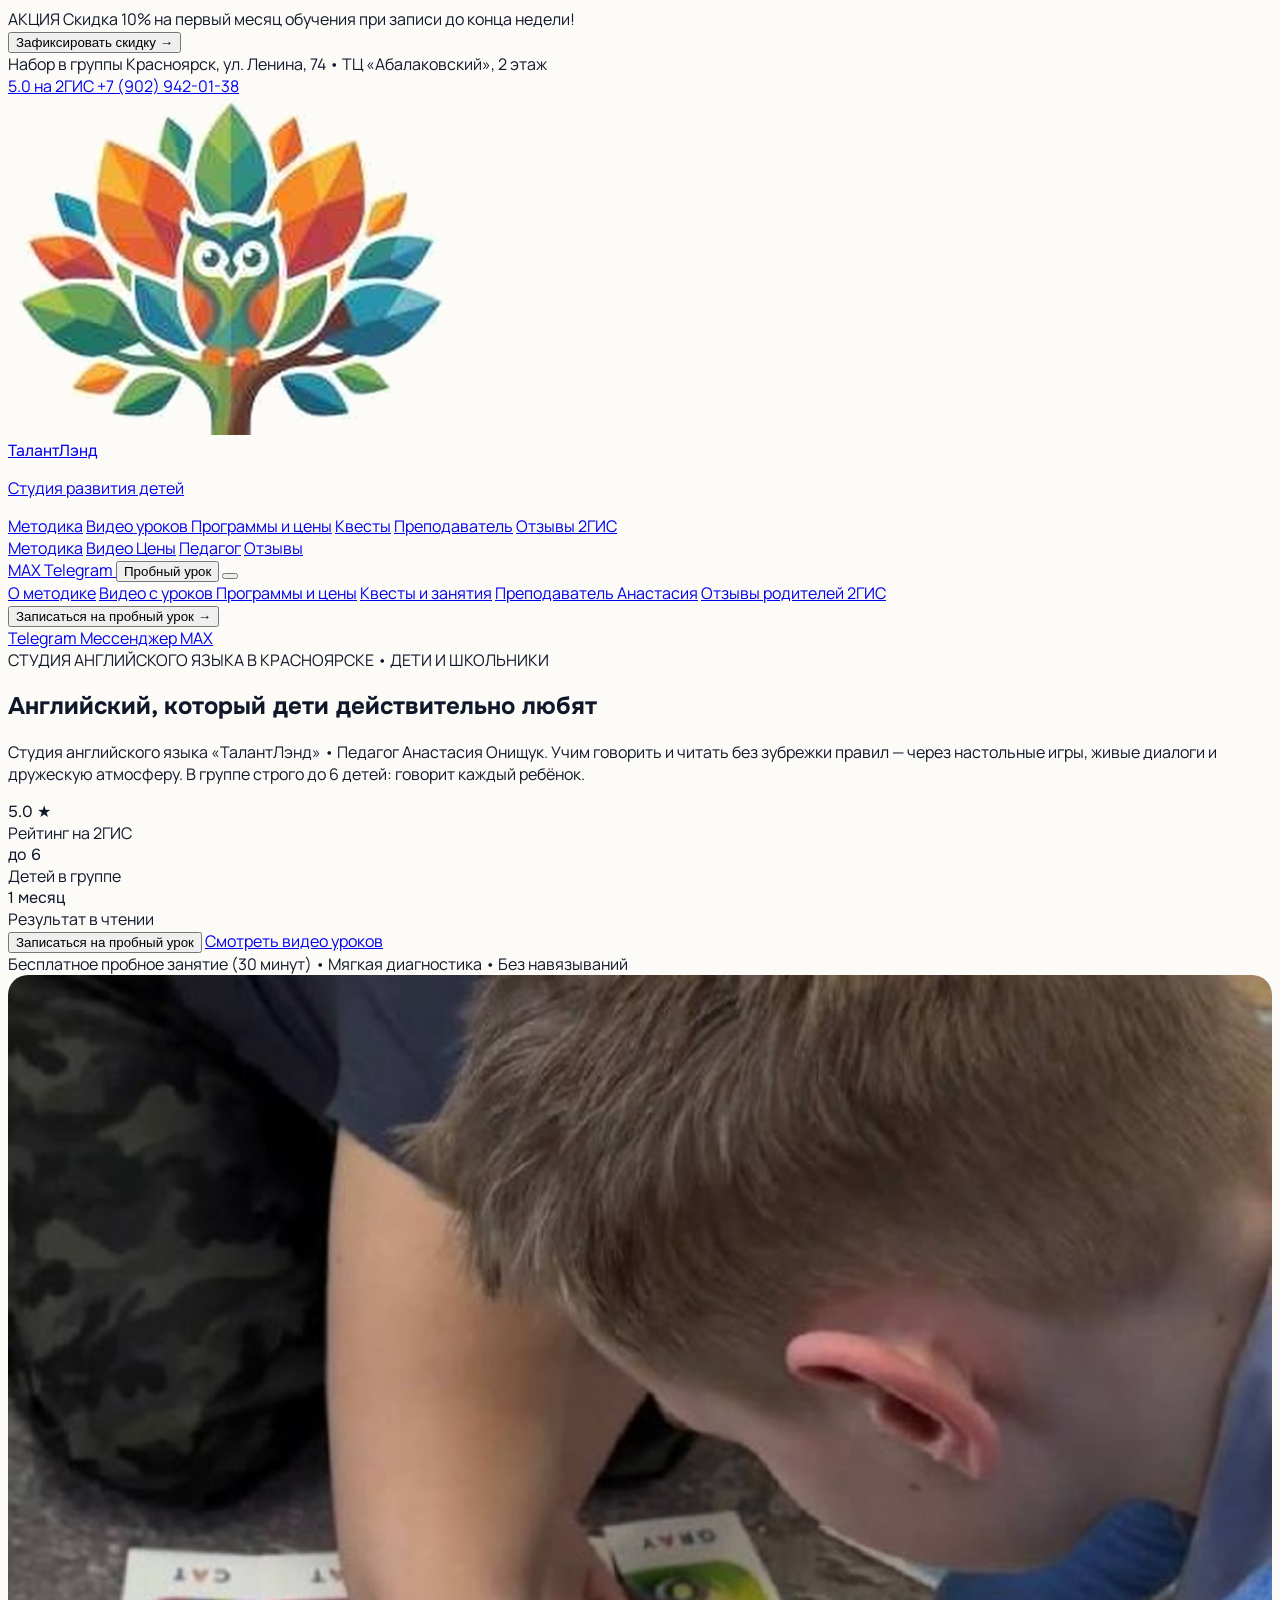
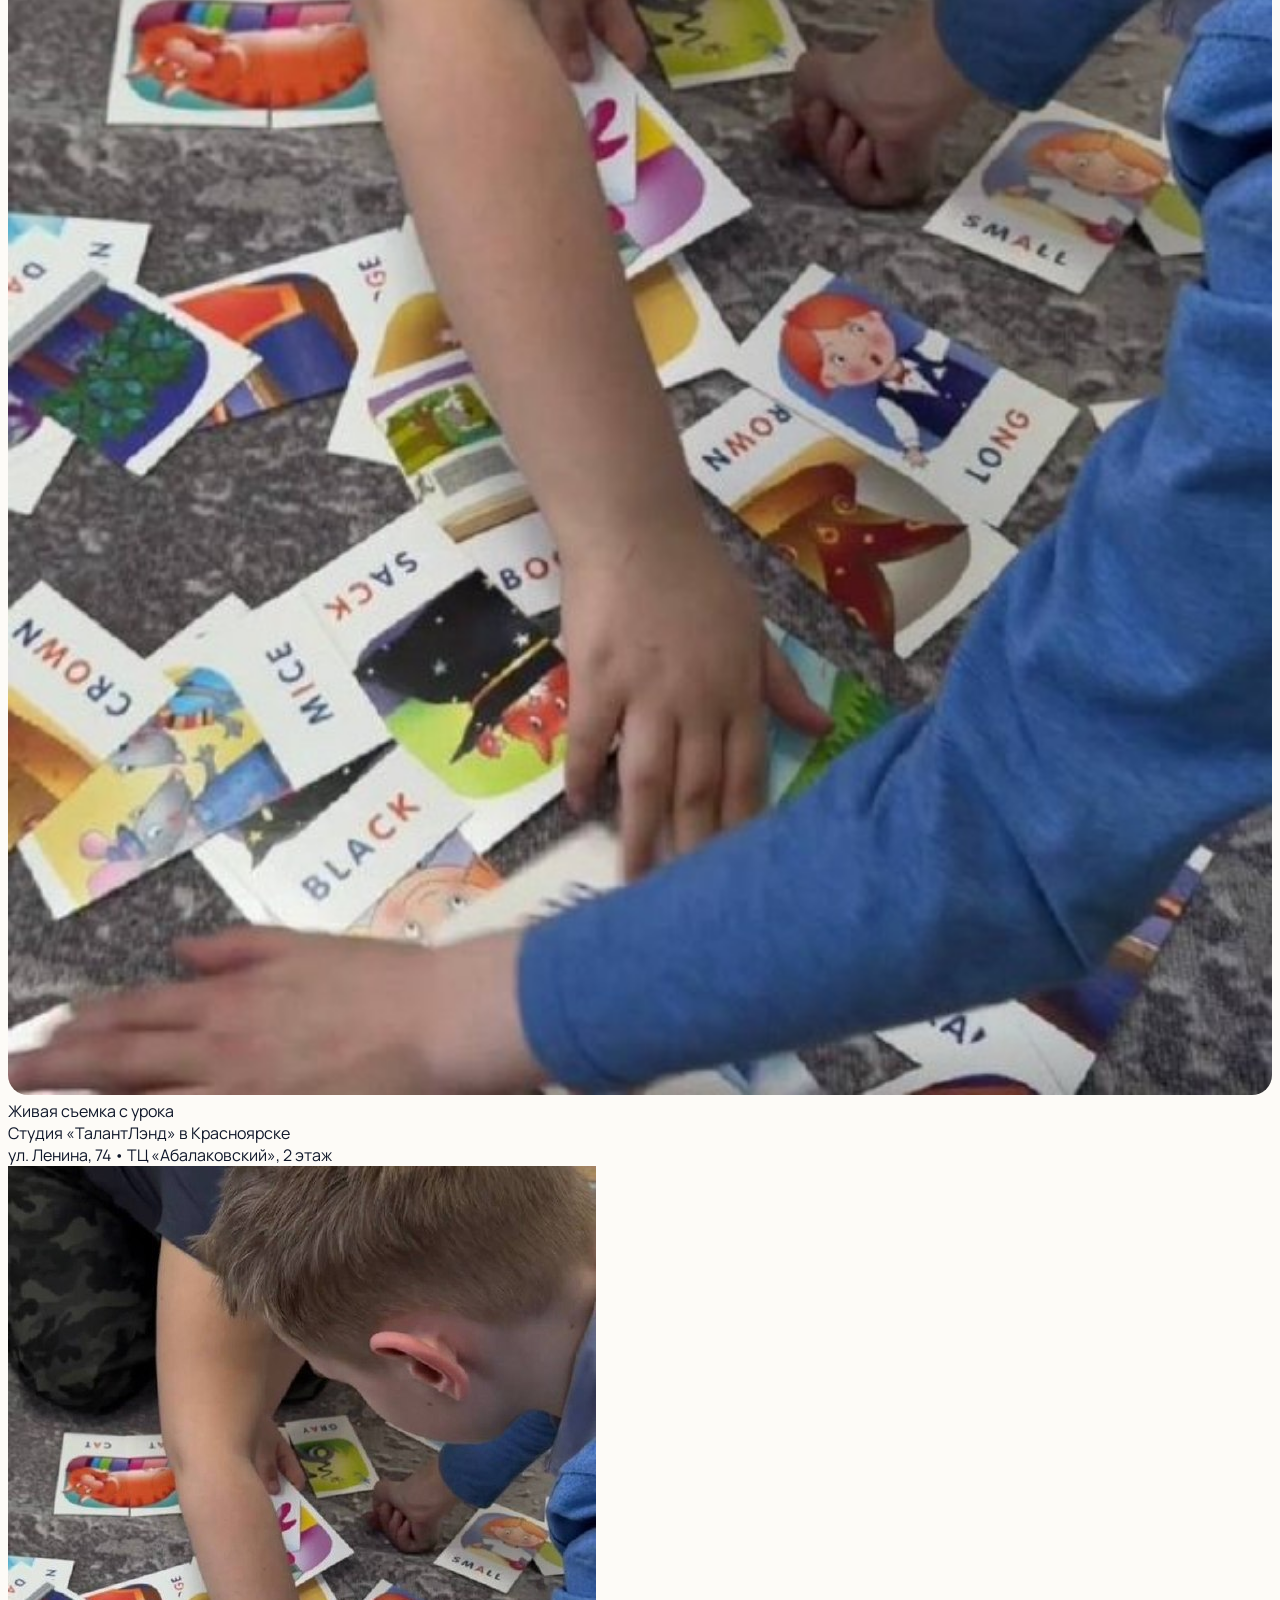
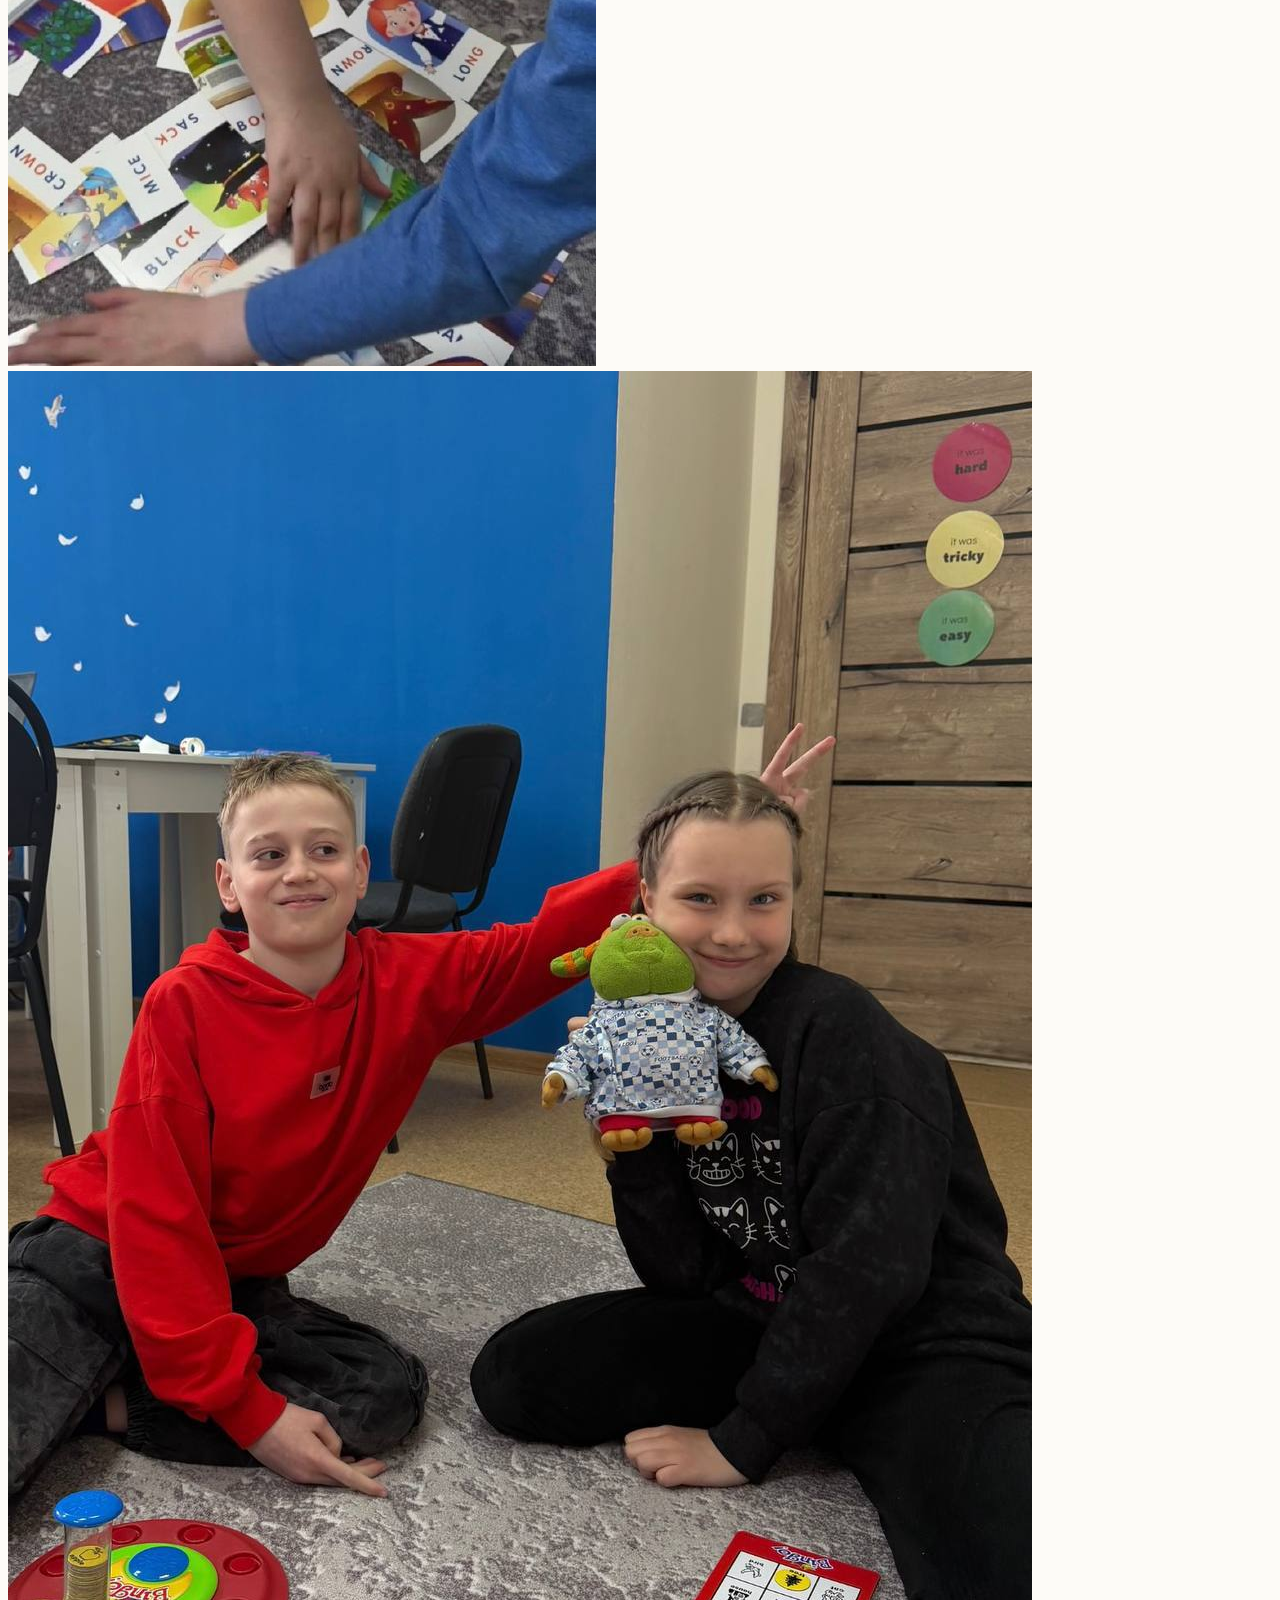
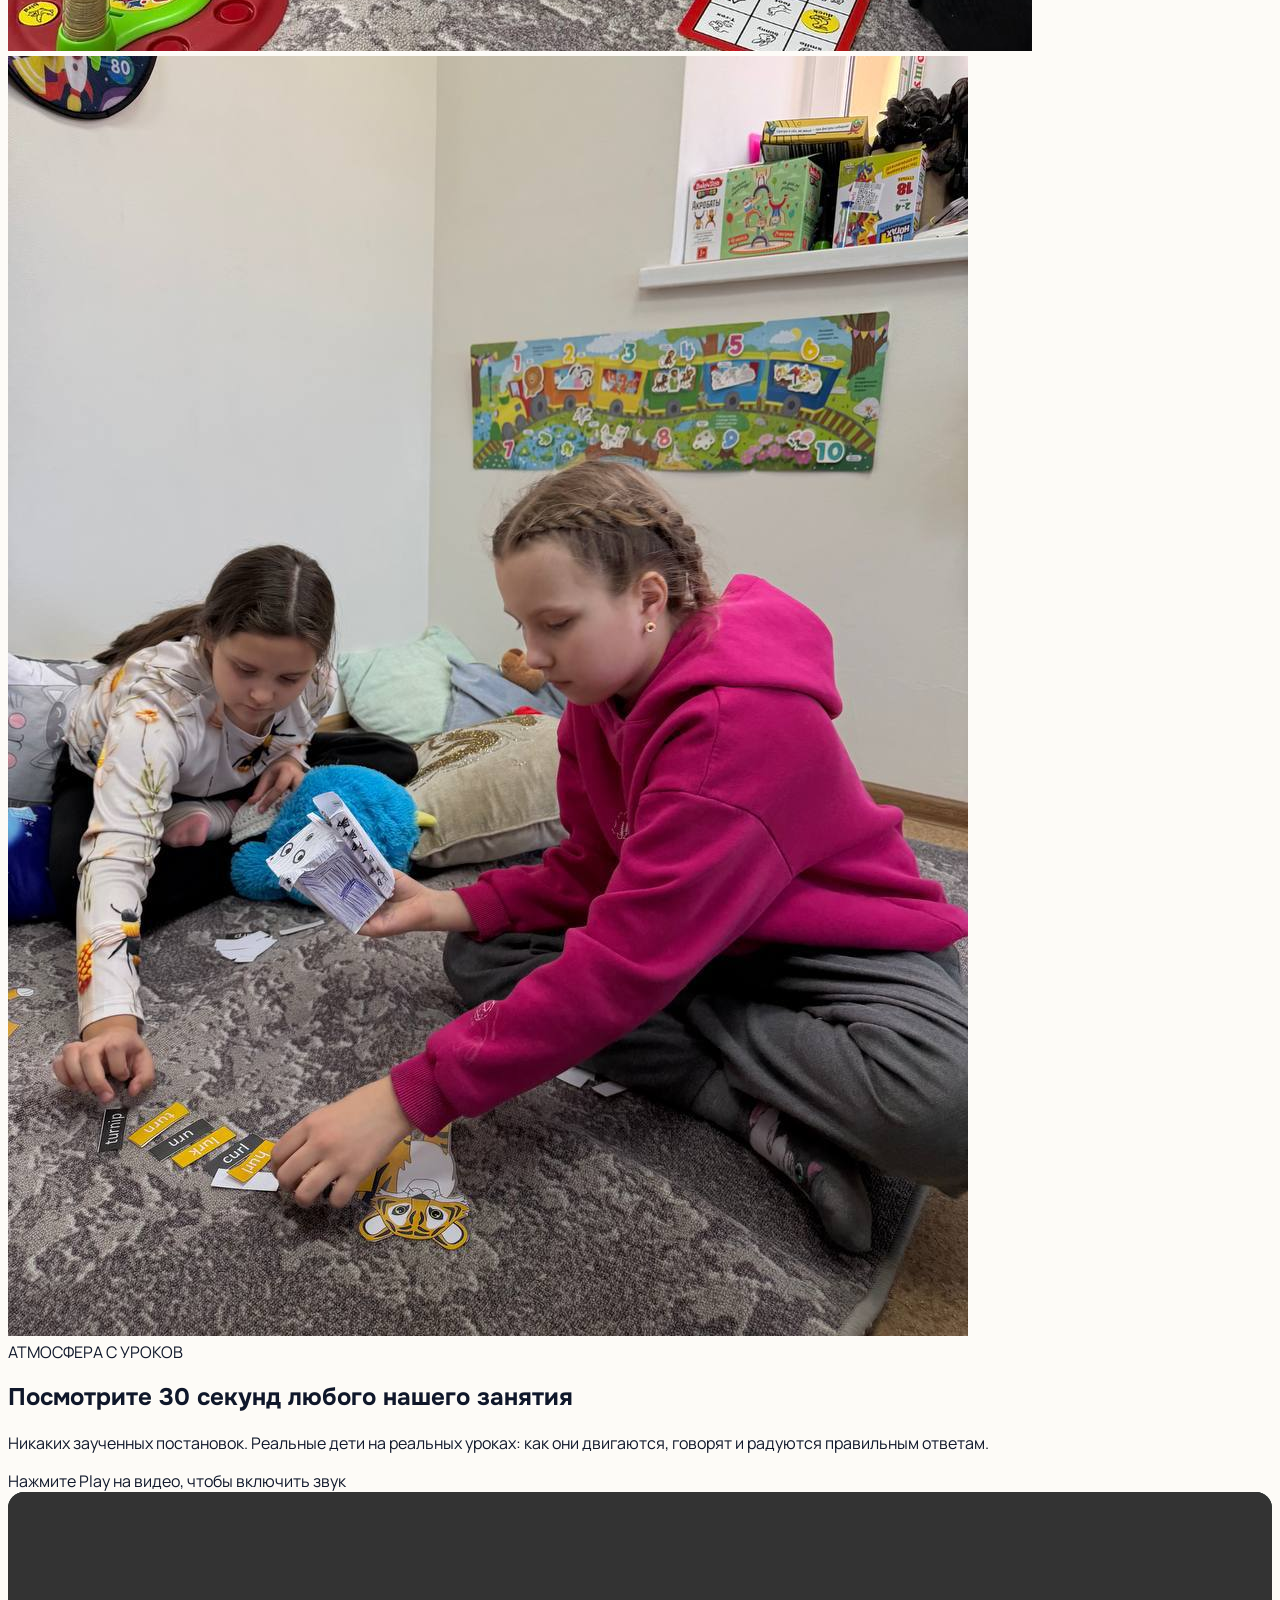
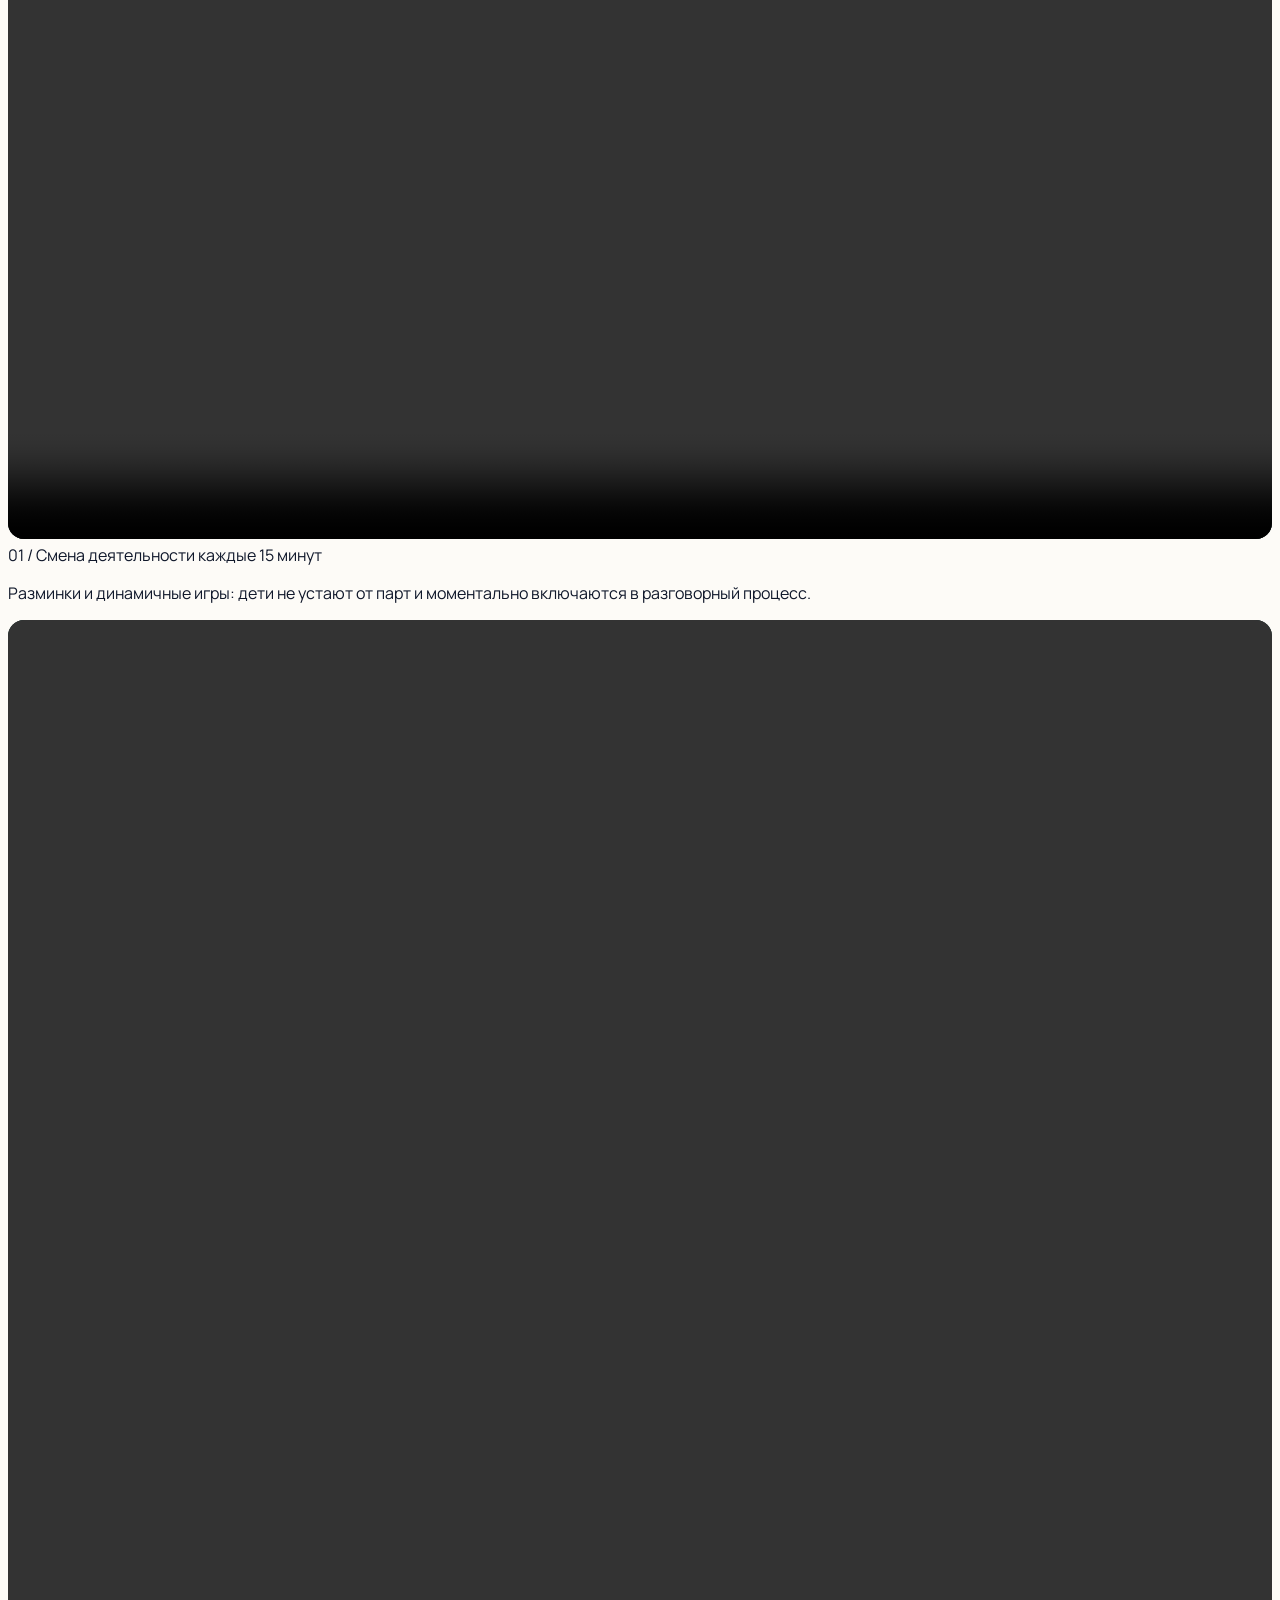
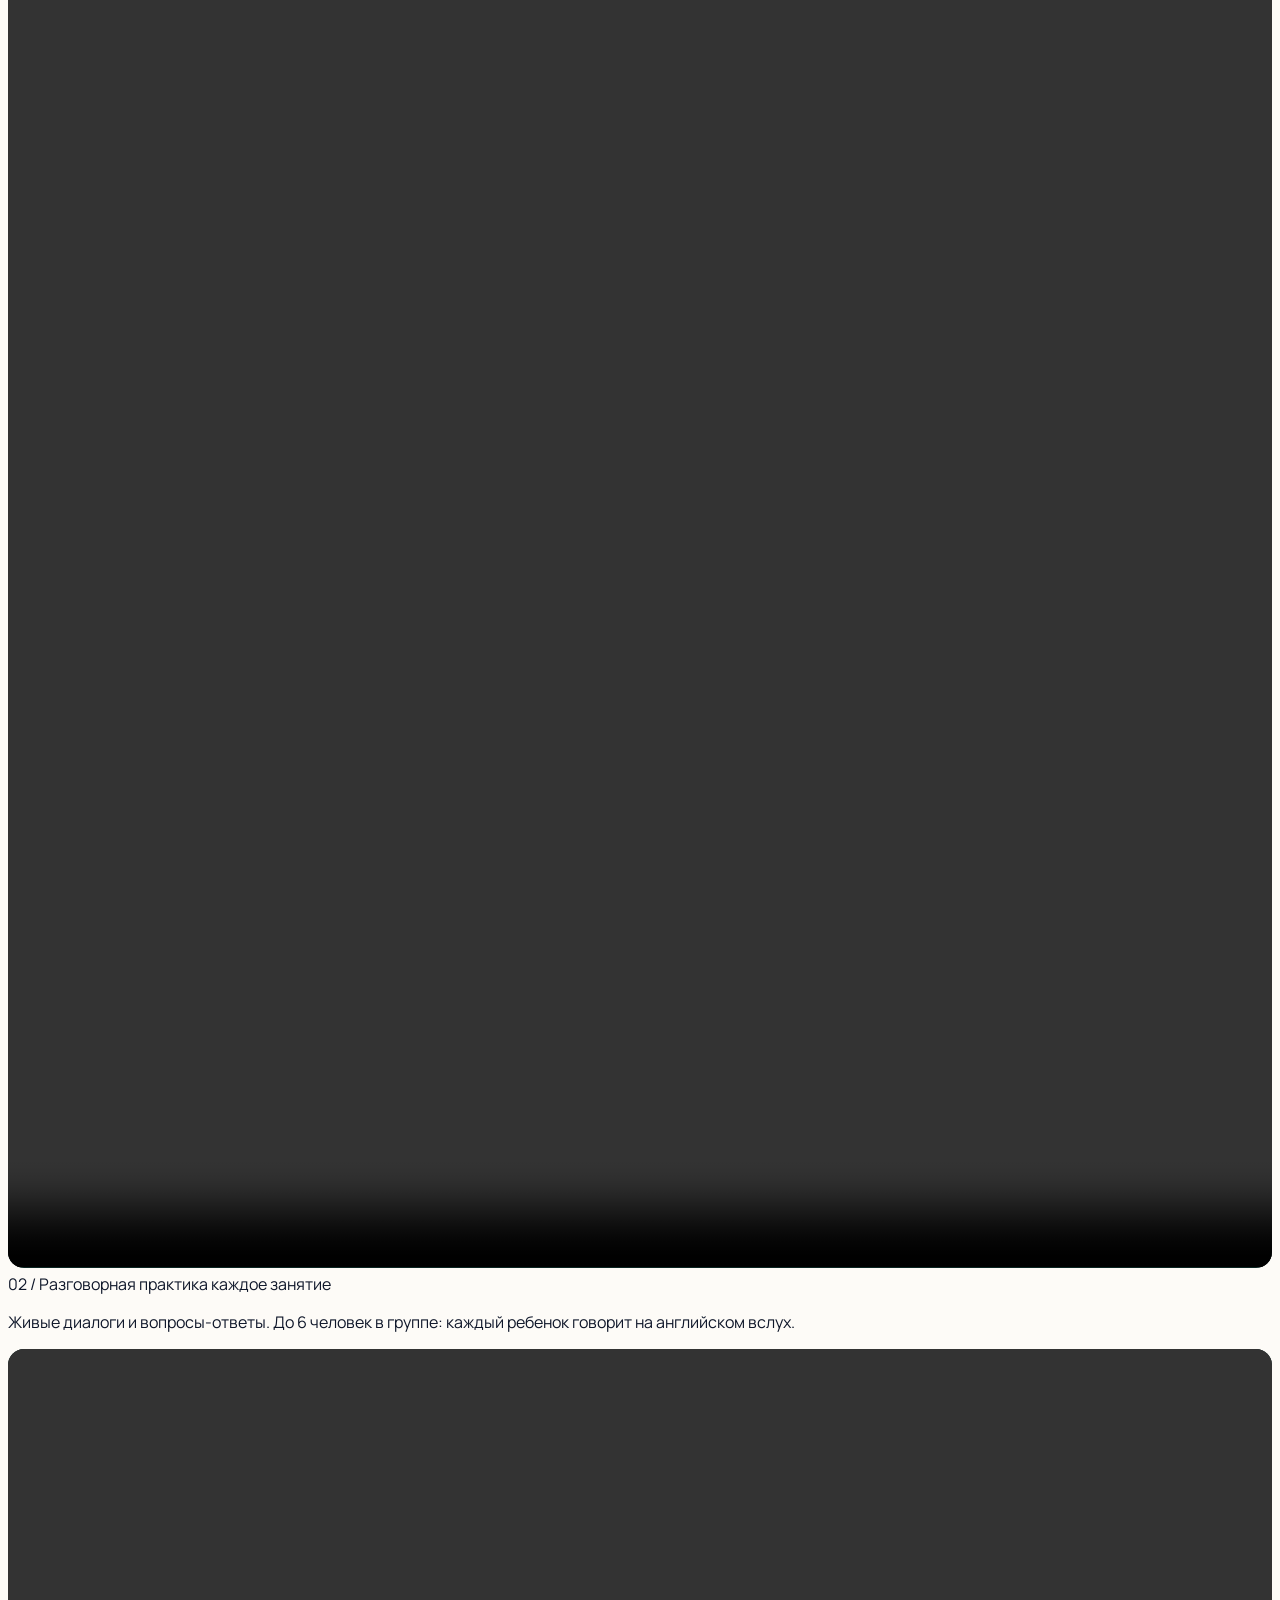
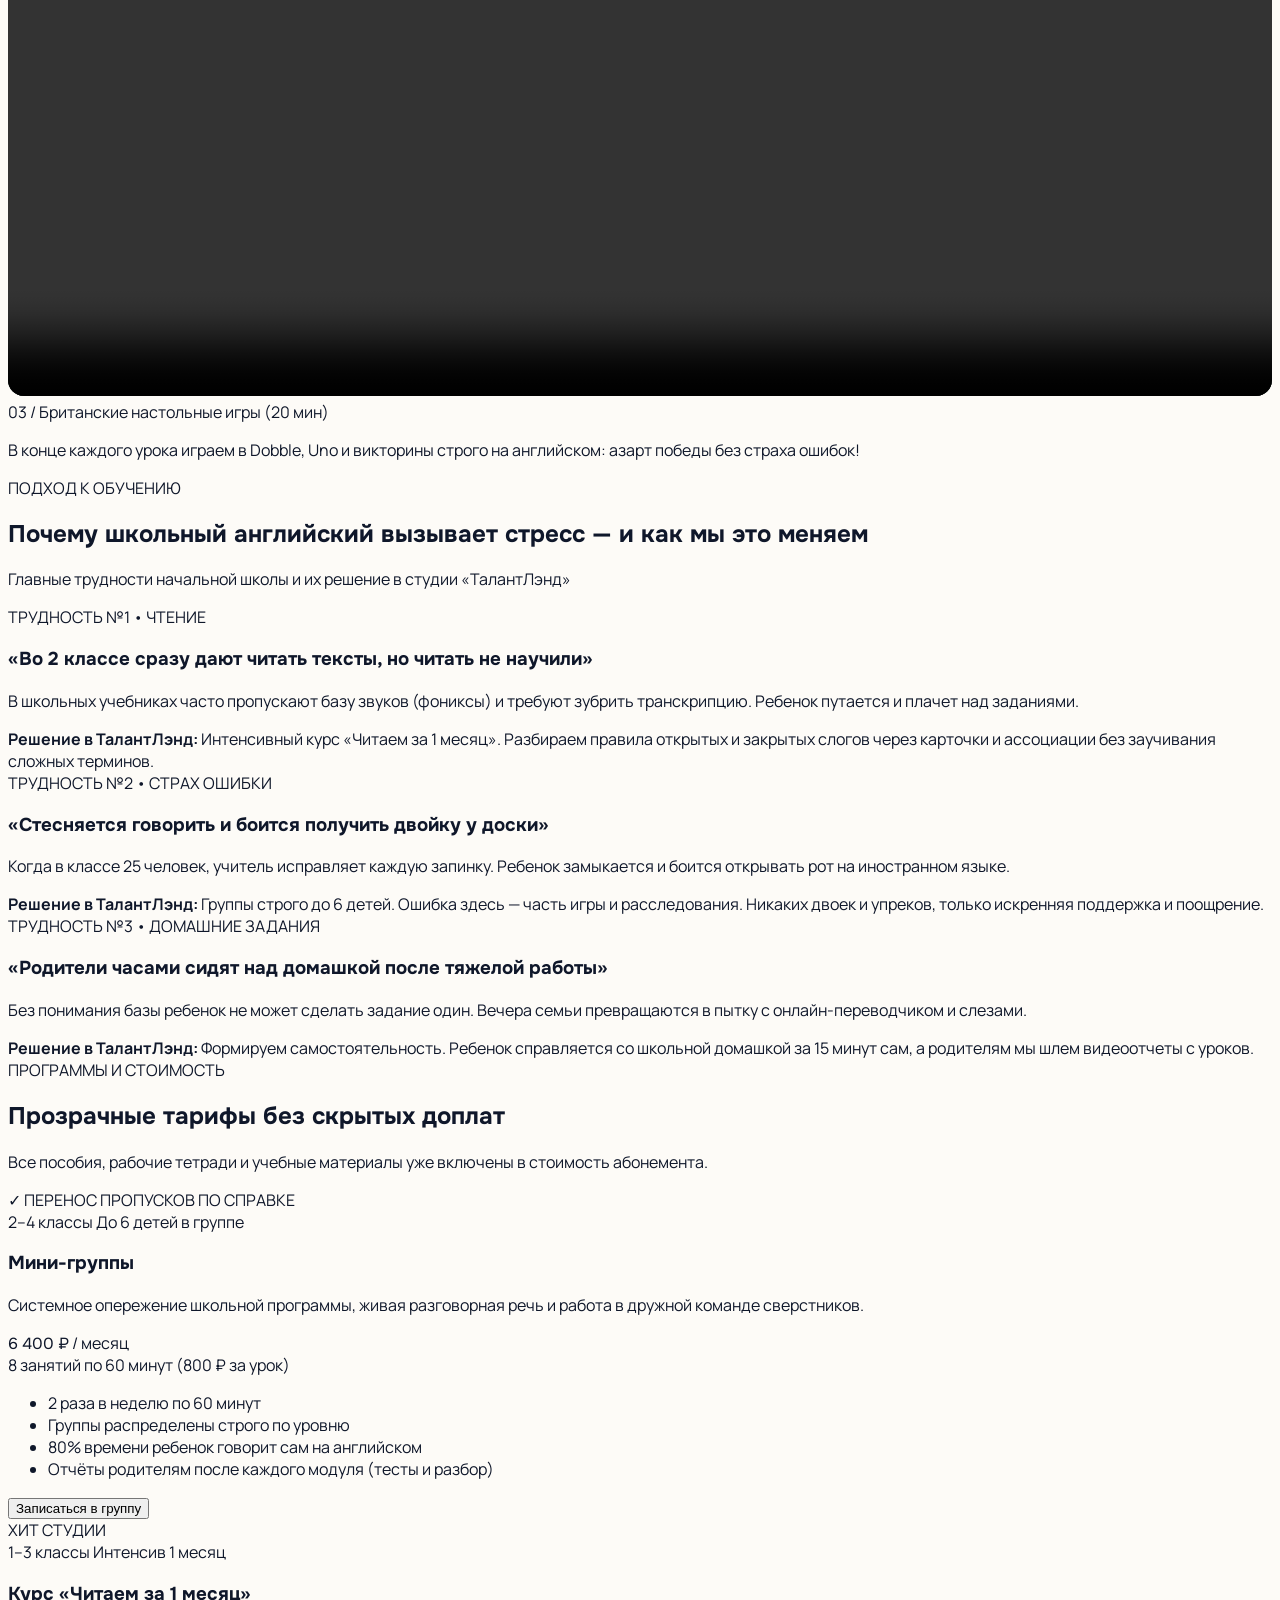
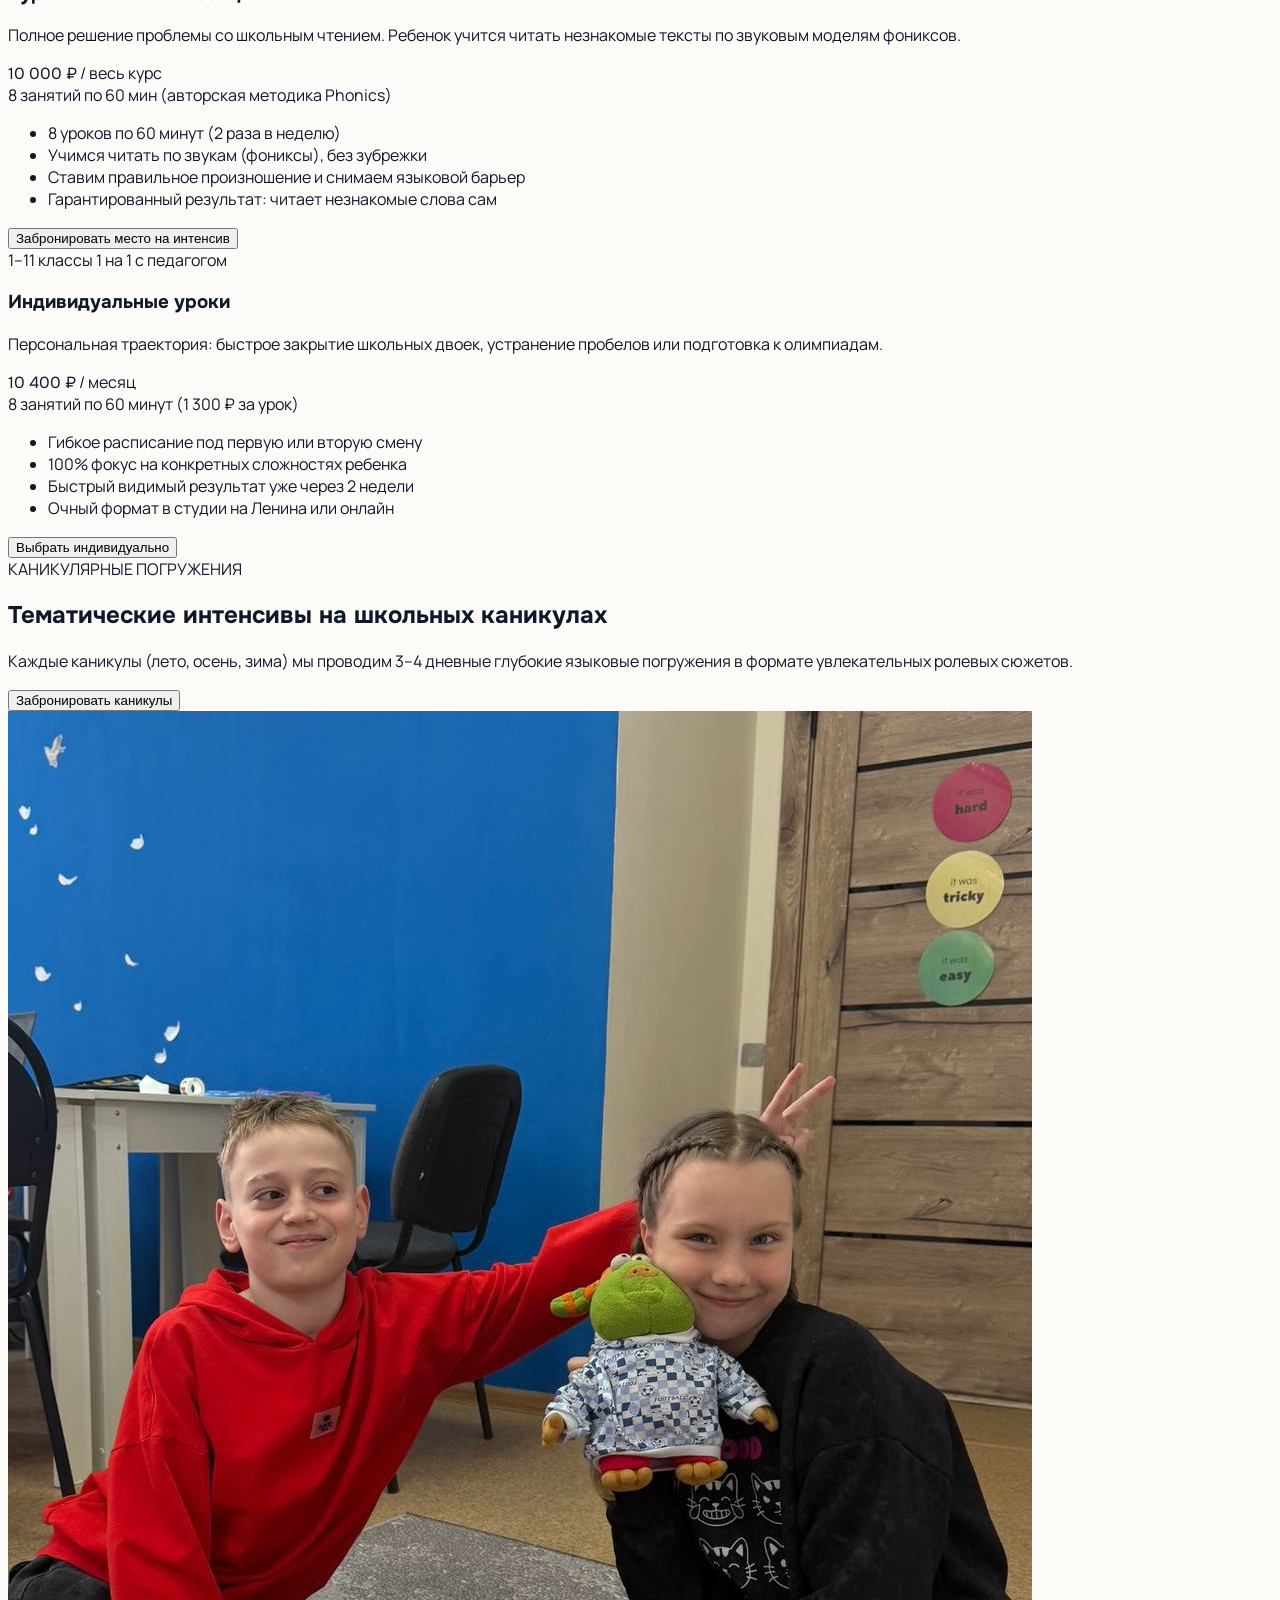
==== commit 1d496c87: "feat: redesign to Blue & Beige palette, WYSIWYG card editor, fast video manager, Holiday Intensives," ====
--- a/index.html
+++ b/index.html
@@ -3,9 +3,9 @@
 <head>
   <meta charset="UTF-8">
   <meta name="viewport" content="width=device-width, initial-scale=1.0">
-  <title>Студия английского языка «ТалантЛэнд» | Красноярск, ул. Ленина, 74</title>
+  <title>Студия английского языка «ТалантЛэнд» в Красноярске | ул. Ленина, 74</title>
   <link rel="icon" type="image/png" href="media/favicon.png">
-  <meta name="description" content="Камерная студия английского языка для детей 1–4 классов в Красноярске (ул. Ленина, 74, ТЦ Абалаковский). Мини-группы до 6 человек, курс чтения за 1 месяц, реальные видео с уроков. Рейтинг 5.0 на 2ГИС.">
+  <meta name="description" content="Студия английского языка для школьников в центре Красноярска (ул. Ленина, 74, ТЦ Абалаковский). Мини-группы до 6 детей, курс чтения за 1 месяц, тематические интенсивы на каникулах. Рейтинг 5.0 на 2ГИС.">
   
   <!-- Premium Fonts with native Cyrillic support: Onest & Manrope -->
   <link rel="preconnect" href="https://fonts.googleapis.com">
@@ -24,29 +24,32 @@
           },
           colors: {
             brand: {
-              950: '#0B2623',
-              900: '#113E39',
-              850: '#154E48',
-              800: '#1C5E57',
-              700: '#23736B',
-              600: '#2C8E84',
-              100: '#E2F0ED',
-              50: '#F2F8F6',
+              950: '#0A192F', // Deep Academic Sapphire
+              900: '#102A43', // Classroom Accent Wall Navy
+              850: '#163A5F',
+              800: '#1E3A8A', // Royal Blue
+              700: '#1D4ED8', // Rich Studio Blue
+              600: '#2563EB', // Electric Brand Blue
+              500: '#3B82F6',
+              400: '#60A5FA',
+              100: '#DBEAFE', // Soft Ice Blue
+              50: '#EFF6FF',  // Subtle Blue Tint
             },
             accent: {
-              700: '#B83D1B',
-              600: '#C94723',
-              500: '#E05A34',
-              400: '#E97250',
-              100: '#FCEBE6',
-              50: '#FDF6F3',
+              700: '#B45309',
+              600: '#D97706',
+              500: '#F59E0B', // Warm Golden Amber
+              400: '#FBBF24',
+              100: '#FEF3C7',
+              50: '#FFFBEB',
             },
             surface: {
-              bg: '#FAF9F6',
+              bg: '#FDFBF7',     // Warm Cozy Classroom Beige
               card: '#FFFFFF',
-              border: '#E8E6DF',
-              dark: '#141D1B',
-              muted: '#5A6764',
+              border: '#E8E2D5', // Soft Warm Beige Border
+              dark: '#0F172A',   // Slate Dark
+              muted: '#475569',  // Clean Slate Muted
+              warm: '#F5EFE6',   // Secondary Beige Surface
             }
           }
         }
@@ -69,8 +72,8 @@
 
     body {
       font-family: 'Manrope', -apple-system, sans-serif;
-      background-color: #FAF9F6;
-      color: #141D1B;
+      background-color: #FDFBF7;
+      color: #0F172A;
     }
     
     h1, h2, h3, h4, .font-heading {
@@ -204,13 +207,17 @@
       </nav>
 
       <!-- Action Buttons -->
-      <div class="flex items-center gap-2 sm:gap-3 shrink-0">
-        <a href="https://t.me/on_anastasiia" target="_blank" class="hidden sm:inline-flex items-center gap-1.5 px-3 py-2 rounded-xl border border-surface-border text-xs font-bold text-surface-dark hover:border-brand-900 transition-colors bg-white shadow-sm whitespace-nowrap">
+      <div class="flex items-center gap-2 sm:gap-2.5 shrink-0">
+        <a id="header-max-link" href="https://max.ru" target="_blank" title="Написать в мессенджер MAX" class="hidden md:inline-flex items-center gap-1.5 px-3 py-2 rounded-xl border border-surface-border text-xs font-bold text-surface-dark hover:border-brand-700 hover:text-brand-700 transition-colors bg-white shadow-sm whitespace-nowrap">
+          <span class="w-2 h-2 rounded-full bg-blue-600"></span>
+          <span>MAX</span>
+        </a>
+        <a id="header-tg-link" href="https://t.me/on_anastasiia" target="_blank" title="Написать в Telegram" class="hidden sm:inline-flex items-center gap-1.5 px-3 py-2 rounded-xl border border-surface-border text-xs font-bold text-surface-dark hover:border-brand-700 hover:text-brand-700 transition-colors bg-white shadow-sm whitespace-nowrap">
           <i data-lucide="send" class="w-3.5 h-3.5 text-sky-600"></i>
           <span>Telegram</span>
         </a>
         <!-- CTA Button triggers Popup Modal -->
-        <button type="button" onclick="openBookingModal('Шапка сайта')" class="whitespace-nowrap inline-flex items-center gap-2 px-4 sm:px-5 py-2 sm:py-2.5 rounded-xl bg-brand-900 hover:bg-brand-850 text-white text-xs font-extrabold uppercase tracking-wider transition-all shadow-sm hover:shadow shrink-0 cursor-pointer">
+        <button type="button" onclick="openBookingModal('Шапка сайта')" class="whitespace-nowrap inline-flex items-center gap-2 px-4 sm:px-5 py-2 sm:py-2.5 rounded-xl bg-brand-900 hover:bg-brand-800 text-white text-xs font-extrabold uppercase tracking-wider transition-all shadow-sm hover:shadow shrink-0 cursor-pointer">
           <span>Пробный урок</span>
           <i data-lucide="arrow-right" class="w-3.5 h-3.5"></i>
         </button>
@@ -234,13 +241,19 @@
       <a href="#teacher" onclick="toggleMobileMenu()" class="block py-2 text-sm font-bold text-surface-dark hover:text-brand-900 border-b border-surface-border/50">Преподаватель Анастасия</a>
       <a href="#reviews" onclick="toggleMobileMenu()" class="block py-2 text-sm font-bold text-surface-dark hover:text-brand-900 border-b border-surface-border/50">Отзывы родителей 2ГИС</a>
       <div class="pt-2 flex flex-col gap-2">
-        <button type="button" onclick="toggleMobileMenu(); openBookingModal('Мобильное меню')" class="w-full py-3 rounded-xl bg-accent-500 hover:bg-accent-600 text-white font-extrabold text-xs uppercase tracking-wider text-center transition-colors">
+        <button type="button" onclick="toggleMobileMenu(); openBookingModal('Мобильное меню')" class="w-full py-3.5 rounded-xl bg-accent-500 hover:bg-accent-600 text-white font-extrabold text-xs uppercase tracking-wider text-center transition-colors shadow-sm">
           Записаться на пробный урок →
         </button>
-        <a href="https://t.me/on_anastasiia" target="_blank" class="w-full py-2.5 rounded-xl border border-surface-border text-surface-dark font-bold text-xs text-center flex items-center justify-center gap-2">
-          <i data-lucide="send" class="w-4 h-4 text-sky-600"></i>
-          <span>Написать в Telegram</span>
-        </a>
+        <div class="grid grid-cols-2 gap-2">
+          <a id="mobile-menu-tg-link" href="https://t.me/on_anastasiia" target="_blank" class="py-2.5 rounded-xl border border-surface-border text-surface-dark font-bold text-xs text-center flex items-center justify-center gap-1.5 bg-surface-bg">
+            <i data-lucide="send" class="w-3.5 h-3.5 text-sky-600"></i>
+            <span>Telegram</span>
+          </a>
+          <a id="mobile-menu-max-link" href="https://max.ru" target="_blank" class="py-2.5 rounded-xl border border-surface-border text-surface-dark font-bold text-xs text-center flex items-center justify-center gap-1.5 bg-surface-bg">
+            <span class="w-2 h-2 rounded-full bg-blue-600"></span>
+            <span>Мессенджер MAX</span>
+          </a>
+        </div>
       </div>
     </div>
   </header>
@@ -255,8 +268,8 @@
           <div class="lg:col-span-7 space-y-6 sm:space-y-7">
             
             <div class="inline-flex items-center gap-2 px-3 py-1 sm:px-3.5 sm:py-1.5 rounded-lg bg-brand-50 border border-brand-100 text-[10px] sm:text-xs font-bold text-brand-900 max-w-full">
-              <span class="w-2 h-2 rounded-full bg-emerald-600 shrink-0 animate-pulse"></span>
-              <span class="tracking-wide"><span class="hidden sm:inline">КАМЕРНЫЕ </span>МИНИ-ГРУППЫ ДЛЯ ДЕТЕЙ 1–4 КЛАССОВ</span>
+              <span class="w-2 h-2 rounded-full bg-brand-600 shrink-0 animate-pulse"></span>
+              <span class="tracking-wide">СТУДИЯ АНГЛИЙСКОГО ЯЗЫКА В КРАСНОЯРСКЕ • ДЕТИ И ШКОЛЬНИКИ</span>
             </div>
 
             <h1 class="text-2xl sm:text-4xl lg:text-[52px] font-black text-surface-dark tracking-tight leading-[1.22]">
@@ -264,7 +277,7 @@
             </h1>
 
             <p class="text-sm sm:text-lg text-surface-muted leading-relaxed font-normal max-w-2xl">
-              Студия Анастасии Онищук в центре Красноярска. Учим говорить и читать без зубрежки правил — через квесты, игры и живое общение. В группе строго до 6 детей: каждый успевает заговорить.
+              Студия английского языка «ТалантЛэнд» • Педагог Анастасия Онищук. Учим говорить и читать без зубрежки правил — через настольные игры, живые диалоги и дружескую атмосферу. В группе строго до 6 детей: говорит каждый ребёнок.
             </p>
 
             <!-- Metrics bar -->
@@ -279,7 +292,7 @@
               </div>
               <div class="border-l border-surface-border pl-2 sm:pl-4">
                 <div class="text-xl sm:text-3xl font-black text-brand-900 font-heading">1 месяц</div>
-                <div class="text-[11px] sm:text-xs text-surface-muted mt-0.5 font-medium">Курс чтения с нуля</div>
+                <div class="text-[11px] sm:text-xs text-surface-muted mt-0.5 font-medium">Результат в чтении</div>
               </div>
             </div>
 
@@ -297,8 +310,8 @@
             </div>
 
             <div class="text-xs text-surface-muted flex items-center gap-2 pt-1 font-medium">
-              <i data-lucide="check" class="w-4 h-4 text-emerald-600 shrink-0"></i>
-              <span>Пробное занятие 40 минут • Мягкая диагностика уровня • Без навязчивых продаж</span>
+              <i data-lucide="check-circle-2" class="w-4 h-4 text-amber-500 shrink-0"></i>
+              <span>Бесплатное пробное занятие (30 минут) • Мягкая диагностика • Без навязываний</span>
             </div>
 
           </div>
@@ -368,34 +381,34 @@
         <div class="grid md:grid-cols-3 gap-8" id="videos-container">
           
           <!-- Video 1 -->
-          <div class="lesson-video bg-brand-900 p-3 rounded-2xl border border-brand-800 space-y-3">
+          <div class="lesson-video bg-brand-900/90 p-3 rounded-2xl border border-brand-800 space-y-3 shadow-lg">
             <video id="lesson-video-0" src="media/videos/v1.mp4" controls playsinline preload="metadata"></video>
             <div class="p-2">
-              <div id="video-title-0" class="font-bold text-sm text-white">01 / Разминка и динамичные игры</div>
-              <p id="video-desc-0" class="text-xs text-emerald-100/70 mt-1 leading-relaxed font-normal">
-                Смена деятельности каждые 15 минут. Дети не устают от парт и моментально включаются в английскую речь.
+              <div id="video-title-0" class="font-bold text-sm text-white">01 / Смена деятельности каждые 15 минут</div>
+              <p id="video-desc-0" class="text-xs text-blue-100/80 mt-1 leading-relaxed font-normal">
+                Разминки и динамичные игры: дети не устают от парт и моментально включаются в разговорный процесс.
               </p>
             </div>
           </div>
 
           <!-- Video 2 -->
-          <div class="lesson-video bg-brand-900 p-3 rounded-2xl border border-brand-800 space-y-3">
+          <div class="lesson-video bg-brand-900/90 p-3 rounded-2xl border border-brand-800 space-y-3 shadow-lg">
             <video id="lesson-video-1" src="media/videos/v2.mp4" controls playsinline preload="metadata"></video>
             <div class="p-2">
-              <div id="video-title-1" class="font-bold text-sm text-white">02 / Разговорная практика в группе</div>
-              <p id="video-desc-1" class="text-xs text-emerald-100/70 mt-1 leading-relaxed font-normal">
-                Учимся задавать вопросы и отвечать в диалоге. До 6 человек: каждый ребенок успевает высказаться десятки раз.
+              <div id="video-title-1" class="font-bold text-sm text-white">02 / Разговорная практика каждое занятие</div>
+              <p id="video-desc-1" class="text-xs text-blue-100/80 mt-1 leading-relaxed font-normal">
+                Живые диалоги и вопросы-ответы. До 6 человек в группе: каждый ребенок говорит на английском вслух.
               </p>
             </div>
           </div>
 
           <!-- Video 3 -->
-          <div class="lesson-video bg-brand-900 p-3 rounded-2xl border border-brand-800 space-y-3">
+          <div class="lesson-video bg-brand-900/90 p-3 rounded-2xl border border-brand-800 space-y-3 shadow-lg">
             <video id="lesson-video-2" src="media/videos/v3.mp4" controls playsinline preload="metadata"></video>
             <div class="p-2">
-              <div id="video-title-2" class="font-bold text-sm text-white">03 / Чтение по звуковым моделям</div>
-              <p id="video-desc-2" class="text-xs text-emerald-100/70 mt-1 leading-relaxed font-normal">
-                Методика фониксов: связываем звуки со словами. Ребенок начинает читать незнакомые тексты сам за 1 месяц.
+              <div id="video-title-2" class="font-bold text-sm text-white">03 / Британские настольные игры (20 мин)</div>
+              <p id="video-desc-2" class="text-xs text-blue-100/80 mt-1 leading-relaxed font-normal">
+                В конце каждого урока играем в Dobble, Uno и викторины строго на английском: азарт победы без страха ошибок!
               </p>
             </div>
           </div>
@@ -492,7 +505,7 @@
               Прозрачные тарифы без скрытых доплат
             </h2>
             <p class="text-surface-muted mt-2 text-sm max-w-2xl">
-              Все пособия, рабочие тетради, цветные карточки и материалы квестов уже включены в стоимость.
+              Все пособия, рабочие тетради и учебные материалы уже включены в стоимость абонемента.
             </p>
           </div>
           <div class="mt-4 md:mt-0 text-xs text-brand-900 font-bold bg-white px-3.5 py-2 rounded-xl border border-surface-border shadow-sm">
@@ -540,7 +553,7 @@
                 </li>
                 <li class="flex items-center gap-2">
                   <i data-lucide="check" class="w-4 h-4 text-emerald-600 shrink-0"></i>
-                  <span>Видеоотчеты родителям в Telegram</span>
+                  <span>Отчёты родителям после каждого модуля (тесты и разбор)</span>
                 </li>
               </ul>
             </div>
@@ -579,7 +592,7 @@
                   <span class="text-xs font-semibold text-emerald-200">/ весь курс</span>
                 </div>
                 <div id="plan-reading-subtitle" class="text-xs text-emerald-300 font-medium mt-1">
-                  8 занятий по 60 мин + авторская тетрадь в подарок
+                  8 занятий по 60 мин (авторская методика Phonics)
                 </div>
               </div>
 
@@ -594,7 +607,7 @@
                 </li>
                 <li class="flex items-center gap-2">
                   <i data-lucide="check" class="w-4 h-4 text-amber-400 shrink-0"></i>
-                  <span>Постановка правильного британского произношения</span>
+                  <span>Ставим правильное произношение и снимаем языковой барьер</span>
                 </li>
                 <li class="flex items-center gap-2">
                   <i data-lucide="check" class="w-4 h-4 text-amber-400 shrink-0"></i>
@@ -667,76 +680,79 @@
       </div>
     </section>
 
-    <!-- ==================== REAL QUEST SCENARIOS (TELEGRAM) ==================== -->
+    <!-- ==================== HOLIDAY INTENSIVES (CANICULES) ==================== -->
     <section id="cases" class="py-20 bg-white border-b border-surface-border">
       <div class="max-w-7xl mx-auto px-4 sm:px-6 lg:px-8">
         
         <div class="flex flex-col md:flex-row md:items-end justify-between mb-12">
           <div>
-            <span class="text-xs font-extrabold uppercase tracking-wider text-brand-900 bg-brand-50 px-3.5 py-1 rounded-full border border-brand-100">
-              ЖИВОЙ АНГЛИЙСКИЙ ИЗ TELEGRAM @TALANTLAND
+            <span class="text-xs font-extrabold uppercase tracking-wider text-brand-800 bg-brand-50 px-3.5 py-1 rounded-full border border-brand-100">
+              КАНИКУЛЯРНЫЕ ПОГРУЖЕНИЯ
             </span>
             <h2 class="text-3xl sm:text-4xl font-black text-surface-dark mt-3 font-heading">
-              Квесты и ролевые сценарии наших уроков
+              Тематические интенсивы на школьных каникулах
             </h2>
             <p class="text-surface-muted mt-2 text-sm max-w-2xl">
-              Язык усваивается естественно и легко, когда ребенок увлечен настоящим расследованием или веселой игрой.
+              Каждые каникулы (лето, осень, зима) мы проводим 3–4 дневные глубокие языковые погружения в формате увлекательных ролевых сюжетов.
             </p>
           </div>
-          <div class="mt-4 md:mt-0">
-            <a href="https://t.me/talantland" target="_blank" class="inline-flex items-center gap-2 px-4 py-2.5 rounded-xl border border-surface-border bg-surface-bg hover:bg-surface-border text-surface-dark text-xs font-bold transition-colors shadow-sm">
-              <i data-lucide="send" class="w-4 h-4 text-sky-600"></i>
-              <span>Смотреть канал @talantland</span>
-            </a>
-          </div>
-        </div>
-
-        <div class="grid md:grid-cols-3 gap-8">
+          <div class="mt-4 md:mt-0 flex items-center gap-3">
+            <button onclick="openBookingModal('Интенсив на каникулах')" class="inline-flex items-center gap-2 px-5 py-2.5 rounded-xl bg-brand-900 hover:bg-brand-800 text-white text-xs font-extrabold uppercase tracking-wider transition-colors shadow-sm cursor-pointer">
+              <span>Забронировать каникулы</span>
+              <i data-lucide="arrow-right" class="w-3.5 h-3.5"></i>
+            </button>
+          </div>
+        </div>
+
+        <div class="grid md:grid-cols-3 gap-8" id="intensives-container">
           
-          <!-- Quest 1 -->
-          <div class="rounded-3xl border border-surface-border overflow-hidden bg-surface-bg flex flex-col justify-between shadow-sm">
+          <!-- Intensive 1: Hogwarts -->
+          <div class="rounded-3xl border border-surface-border overflow-hidden bg-surface-bg flex flex-col justify-between shadow-sm hover:border-brand-700 transition-colors">
             <div class="h-52 overflow-hidden relative">
-              <img src="media/photos/02.jpg" alt="Штаб Шерлока Холмса" class="w-full h-full object-cover">
-              <span class="absolute top-3 left-3 px-3 py-1 rounded-lg bg-brand-950/80 backdrop-blur-sm text-white text-[11px] font-bold uppercase tracking-wider">
-                Квест-детектив
+              <img src="media/photos/02.jpg" alt="Школа магии Хогвартс" class="w-full h-full object-cover">
+              <span class="absolute top-3 left-3 px-3 py-1 rounded-lg bg-brand-950/85 backdrop-blur-sm text-amber-300 text-[11px] font-bold uppercase tracking-wider">
+                Каникулярный хит
               </span>
             </div>
             <div class="p-6 space-y-2">
+              <div class="text-[11px] font-bold text-brand-700 uppercase tracking-wide">3–4 дня погружения • 1–5 классы</div>
+              <h3 class="font-bold text-lg text-surface-dark font-heading">Школа магии Хогвартс (Harry Potter)</h3>
+              <p class="text-xs text-surface-muted leading-relaxed">
+                Распределяющая шляпа, уроки зельеварения, свитки с заклинаниями и турнир волшебников. Всё общение, подсказки и квесты проходят только на английском языке!
+              </p>
+            </div>
+          </div>
+
+          <!-- Intensive 2: Sherlock Holmes -->
+          <div class="rounded-3xl border border-surface-border overflow-hidden bg-surface-bg flex flex-col justify-between shadow-sm hover:border-brand-700 transition-colors">
+            <div class="h-52 overflow-hidden relative">
+              <img src="media/photos/04.jpg" alt="Штаб Шерлока Холмса" class="w-full h-full object-cover">
+              <span class="absolute top-3 left-3 px-3 py-1 rounded-lg bg-brand-950/85 backdrop-blur-sm text-blue-200 text-[11px] font-bold uppercase tracking-wider">
+                Детективное дело
+              </span>
+            </div>
+            <div class="p-6 space-y-2">
+              <div class="text-[11px] font-bold text-brand-700 uppercase tracking-wide">3–4 дня погружения • 2–6 классы</div>
               <h3 class="font-bold text-lg text-surface-dark font-heading">Штаб-квартира Шерлока Холмса</h3>
               <p class="text-xs text-surface-muted leading-relaxed">
-                Дети получают секретные конверты с приметами подозреваемых. Чтобы распутать дело, нужно прочесть зашифрованные описания и расспросить команду строго на английском языке.
+                Секретные конверты с уликами, допрос свидетелей и шифры. Чтобы разгадать тайну, дети задают вопросы, сопоставляют факты и говорят полными фразами.
               </p>
             </div>
           </div>
 
-          <!-- Quest 2 -->
-          <div class="rounded-3xl border border-surface-border overflow-hidden bg-surface-bg flex flex-col justify-between shadow-sm">
+          <!-- Intensive 3: Safari & Supermarket -->
+          <div class="rounded-3xl border border-surface-border overflow-hidden bg-surface-bg flex flex-col justify-between shadow-sm hover:border-brand-700 transition-colors">
             <div class="h-52 overflow-hidden relative">
-              <img src="media/photos/05.jpg" alt="English Supermarket" class="w-full h-full object-cover">
-              <span class="absolute top-3 left-3 px-3 py-1 rounded-lg bg-brand-950/80 backdrop-blur-sm text-white text-[11px] font-bold uppercase tracking-wider">
-                Ролевая игра
+              <img src="media/photos/05.jpg" alt="Экспедиция Сафари и English Supermarket" class="w-full h-full object-cover">
+              <span class="absolute top-3 left-3 px-3 py-1 rounded-lg bg-brand-950/85 backdrop-blur-sm text-emerald-300 text-[11px] font-bold uppercase tracking-wider">
+                Ролевой тренинг
               </span>
             </div>
             <div class="p-6 space-y-2">
-              <h3 class="font-bold text-lg text-surface-dark font-heading">Поход в English Supermarket</h3>
+              <div class="text-[11px] font-bold text-brand-700 uppercase tracking-wide">3–4 дня погружения • 1–4 классы</div>
+              <h3 class="font-bold text-lg text-surface-dark font-heading">Экспедиция Сафари & English Supermarket</h3>
               <p class="text-xs text-surface-muted leading-relaxed">
-                Игрушечные корзинки, карточки продуктов и игровая валюта! Учимся спрашивать цену («How much is this?»), вежливо общаться с кассиром и выбирать блюда для британского завтрака.
-              </p>
-            </div>
-          </div>
-
-          <!-- Quest 3 -->
-          <div class="rounded-3xl border border-surface-border overflow-hidden bg-surface-bg flex flex-col justify-between shadow-sm">
-            <div class="h-52 overflow-hidden relative">
-              <img src="media/photos/08.jpg" alt="Британские настолки" class="w-full h-full object-cover">
-              <span class="absolute top-3 left-3 px-3 py-1 rounded-lg bg-brand-950/80 backdrop-blur-sm text-white text-[11px] font-bold uppercase tracking-wider">
-                Настольные игры
-              </span>
-            </div>
-            <div class="p-6 space-y-2">
-              <h3 class="font-bold text-lg text-surface-dark font-heading">Британские настольные игры</h3>
-              <p class="text-xs text-surface-muted leading-relaxed">
-                Dobble, Uno, авторские карточные викторины. Ребенок увлекается азартом победы, напрочь забывает о страхе ошибки и спонтанно говорит полными фразами.
+                Аэропорт, багаж, таможня, поход в супермаркет с корзинками и игровой валютой. Ребенок учится уверенно чувствовать себя в любых реальных путешествиях.
               </p>
             </div>
           </div>
@@ -800,8 +816,8 @@
               </div>
 
               <div class="p-4 rounded-2xl bg-white border border-surface-border">
-                <div class="font-heading font-bold text-sm text-surface-dark">Сертификаты Cambridge TKT</div>
-                <div class="text-xs text-surface-muted mt-1 leading-relaxed">Международные кембриджские экзамены по методике преподавания английского языка детям.</div>
+                <div class="font-heading font-bold text-sm text-surface-dark">Современные игровые методики</div>
+                <div class="text-xs text-surface-muted mt-1 leading-relaxed">Регулярные курсы по методике преподавания и детской психологии погружения в язык.</div>
               </div>
 
               <div class="p-4 rounded-2xl bg-white border border-surface-border">
@@ -1023,26 +1039,26 @@
         
         <div class="inline-flex items-center gap-2 px-4 py-1.5 rounded-full bg-brand-900/80 border border-brand-800 text-amber-300 text-xs font-bold uppercase tracking-wider mb-6">
           <i data-lucide="sparkles" class="w-3.5 h-3.5 text-amber-400"></i>
-          <span>Первый шаг без обязательств</span>
+          <span>Сделайте первый шаг к уверенному английскому</span>
         </div>
 
         <h2 class="text-3xl sm:text-5xl lg:text-6xl font-black text-white leading-[1.38] sm:leading-[1.3] lg:leading-[1.28] tracking-tight font-heading max-w-4xl mx-auto">
           Запишитесь на пробный урок <br class="hidden sm:inline">в студию «ТалантЛэнд»
         </h2>
 
-        <p class="mt-6 text-emerald-100/90 text-base sm:text-lg max-w-2xl mx-auto leading-relaxed">
-          Анастасия проведет 40-минутную мягкую игровую диагностику, покажет кабинет, познакомит ребенка с форматом уроков и подберет подходящую мини-группу.
+        <p class="mt-6 text-blue-100/90 text-base sm:text-lg max-w-2xl mx-auto leading-relaxed">
+          Анастасия проведет 30-минутную мягкую игровую диагностику, покажет кабинет, познакомит ребенка с форматом уроков и подберет подходящий формат обучения.
         </p>
 
         <!-- Perks pill row -->
-        <div class="mt-8 flex flex-wrap items-center justify-center gap-3 sm:gap-6 text-xs sm:text-sm text-emerald-200">
+        <div class="mt-8 flex flex-wrap items-center justify-center gap-3 sm:gap-6 text-xs sm:text-sm text-blue-200">
           <div class="flex items-center gap-2 bg-brand-900/50 px-3.5 py-2 rounded-xl border border-brand-800/60">
             <i data-lucide="check-circle-2" class="w-4 h-4 text-amber-400 shrink-0"></i>
-            <span>40 минут увлекательного занятия</span>
+            <span>30 минут увлекательного занятия</span>
           </div>
           <div class="flex items-center gap-2 bg-brand-900/50 px-3.5 py-2 rounded-xl border border-brand-800/60">
             <i data-lucide="check-circle-2" class="w-4 h-4 text-amber-400 shrink-0"></i>
-            <span>Индивидуальный план на учебный год</span>
+            <span>Определение точного уровня без стресса</span>
           </div>
           <div class="flex items-center gap-2 bg-brand-900/50 px-3.5 py-2 rounded-xl border border-brand-800/60">
             <i data-lucide="check-circle-2" class="w-4 h-4 text-amber-400 shrink-0"></i>
@@ -1050,16 +1066,21 @@
           </div>
         </div>
 
-        <!-- Big CTA action buttons -->
-        <div class="mt-10 flex flex-col sm:flex-row items-center justify-center gap-4">
+        <!-- Big CTA action buttons: Modal + Telegram + MAX -->
+        <div class="mt-10 flex flex-col sm:flex-row items-center justify-center gap-3.5">
           <button type="button" onclick="openBookingModal('Финальный блок')" class="w-full sm:w-auto px-8 py-4 rounded-2xl bg-accent-500 hover:bg-accent-600 text-white font-black text-sm uppercase tracking-wider shadow-xl hover:shadow-2xl transition-all cursor-pointer inline-flex items-center justify-center gap-3 transform hover:-translate-y-0.5">
             <span>Записаться на пробный урок</span>
             <i data-lucide="arrow-right" class="w-5 h-5"></i>
           </button>
           
-          <a href="https://t.me/on_anastasiia" target="_blank" class="w-full sm:w-auto px-6 py-4 rounded-2xl border border-brand-800 bg-brand-900/60 hover:bg-brand-900 text-white text-xs font-bold uppercase tracking-wider transition-colors inline-flex items-center justify-center gap-2">
+          <a id="cta-tg-link" href="https://t.me/on_anastasiia" target="_blank" class="w-full sm:w-auto px-6 py-4 rounded-2xl border border-brand-800 bg-brand-900/70 hover:bg-brand-800 text-white text-xs font-bold uppercase tracking-wider transition-colors inline-flex items-center justify-center gap-2">
             <i data-lucide="send" class="w-4 h-4 text-sky-400"></i>
-            <span>Написать Анастасии в Telegram</span>
+            <span>Написать в Telegram</span>
+          </a>
+
+          <a id="cta-max-link" href="https://max.ru" target="_blank" class="w-full sm:w-auto px-6 py-4 rounded-2xl border border-brand-800 bg-brand-900/70 hover:bg-brand-800 text-white text-xs font-bold uppercase tracking-wider transition-colors inline-flex items-center justify-center gap-2">
+            <span class="w-2.5 h-2.5 rounded-full bg-blue-500"></span>
+            <span>Написать в MAX</span>
           </a>
         </div>
 
@@ -1238,12 +1259,16 @@
         <p class="text-xs text-surface-muted max-w-sm mx-auto leading-relaxed">
           Анастасия уже получила уведомление и свяжется с вами для выбора удобного времени пробного занятия.
         </p>
-        <div class="pt-2 flex flex-col gap-2">
+        <div class="pt-2 flex flex-col gap-2.5">
           <a id="modal-tg-send-link" href="https://t.me/on_anastasiia" target="_blank" class="inline-flex items-center justify-center gap-2 px-6 py-3 rounded-xl bg-[#229ED9] hover:bg-[#1e8ec3] text-white font-bold text-xs uppercase tracking-wider shadow-sm transition-colors">
             <i data-lucide="send" class="w-4 h-4"></i>
-            <span>Открыть диалог в Telegram (@on_anastasiia)</span>
+            <span>Открыть диалог в Telegram</span>
           </a>
-          <button onclick="closeBookingModal()" class="text-xs text-surface-muted hover:text-surface-dark font-semibold py-1">
+          <a id="modal-max-send-link" href="https://max.ru" target="_blank" class="inline-flex items-center justify-center gap-2 px-6 py-3 rounded-xl bg-blue-600 hover:bg-blue-700 text-white font-bold text-xs uppercase tracking-wider shadow-sm transition-colors">
+            <span class="w-2 h-2 rounded-full bg-white"></span>
+            <span>Открыть диалог в MAX</span>
+          </a>
+          <button onclick="closeBookingModal()" class="text-xs text-surface-muted hover:text-surface-dark font-semibold py-1 cursor-pointer">
             Закрыть окно
           </button>
         </div>
@@ -1427,26 +1452,111 @@
           if (banner) banner.classList.add('hidden');
         }
 
-        // 2. Pricing Updates
+        // 2. Pricing Updates (Full WYSIWYG sync)
         if (data.pricing) {
+          // Groups
           if (data.pricing.groups) {
             const p = data.pricing.groups;
+            if (p.name) document.getElementById('plan-groups-name').innerText = p.name;
             if (p.price) document.getElementById('plan-groups-price').innerText = p.price;
             if (p.subtitle) document.getElementById('plan-groups-subtitle').innerText = p.subtitle;
-            if (p.name) document.getElementById('plan-groups-name').innerText = p.name;
+            if (p.badge) document.getElementById('plan-groups-badge').innerText = p.badge;
+            if (p.capacity) document.getElementById('plan-groups-capacity').innerText = p.capacity;
+            if (p.features && Array.isArray(p.features) && p.features.length > 0) {
+              const list = document.getElementById('plan-groups-features');
+              if (list) {
+                list.innerHTML = p.features.map(f => `
+                  <li class="flex items-center gap-2">
+                    <i data-lucide="check" class="w-4 h-4 text-emerald-600 shrink-0"></i>
+                    <span>${escapeHtml(f)}</span>
+                  </li>
+                `).join('');
+              }
+            }
           }
+          // Reading
           if (data.pricing.reading) {
             const p = data.pricing.reading;
+            if (p.name) document.getElementById('plan-reading-name').innerText = p.name;
             if (p.price) document.getElementById('plan-reading-price').innerText = p.price;
             if (p.subtitle) document.getElementById('plan-reading-subtitle').innerText = p.subtitle;
-            if (p.name) document.getElementById('plan-reading-name').innerText = p.name;
             if (p.tag) document.getElementById('plan-reading-tag').innerText = p.tag;
+            if (p.badge) document.getElementById('plan-reading-badge').innerText = p.badge;
+            if (p.duration) document.getElementById('plan-reading-duration').innerText = p.duration;
+            if (p.features && Array.isArray(p.features) && p.features.length > 0) {
+              const list = document.getElementById('plan-reading-features');
+              if (list) {
+                list.innerHTML = p.features.map(f => `
+                  <li class="flex items-center gap-2">
+                    <i data-lucide="check" class="w-4 h-4 text-amber-400 shrink-0"></i>
+                    <span>${escapeHtml(f)}</span>
+                  </li>
+                `).join('');
+              }
+            }
           }
+          // Individual
           if (data.pricing.individual) {
             const p = data.pricing.individual;
+            if (p.name) document.getElementById('plan-individual-name').innerText = p.name;
             if (p.price) document.getElementById('plan-individual-price').innerText = p.price;
             if (p.subtitle) document.getElementById('plan-individual-subtitle').innerText = p.subtitle;
-            if (p.name) document.getElementById('plan-individual-name').innerText = p.name;
+            if (p.badge) document.getElementById('plan-individual-badge').innerText = p.badge;
+            if (p.capacity) document.getElementById('plan-individual-capacity').innerText = p.capacity;
+            if (p.features && Array.isArray(p.features) && p.features.length > 0) {
+              const list = document.getElementById('plan-individual-features');
+              if (list) {
+                list.innerHTML = p.features.map(f => `
+                  <li class="flex items-center gap-2">
+                    <i data-lucide="check" class="w-4 h-4 text-emerald-600 shrink-0"></i>
+                    <span>${escapeHtml(f)}</span>
+                  </li>
+                `).join('');
+              }
+            }
+          }
+          lucide.createIcons();
+        }
+
+        // 2.1 Messengers Sync
+        if (data.messengers) {
+          if (data.messengers.telegram) {
+            const tg = data.messengers.telegram;
+            ['header-tg-link', 'mobile-menu-tg-link', 'cta-tg-link', 'modal-tg-send-link'].forEach(id => {
+              const el = document.getElementById(id);
+              if (el) el.href = tg;
+            });
+          }
+          if (data.messengers.max) {
+            const maxUrl = data.messengers.max;
+            ['header-max-link', 'mobile-menu-max-link', 'cta-max-link', 'modal-max-send-link'].forEach(id => {
+              const el = document.getElementById(id);
+              if (el) el.href = maxUrl;
+            });
+          }
+        }
+
+        // 2.2 Holiday Intensives Sync
+        if (data.intensives && Array.isArray(data.intensives) && data.intensives.length > 0) {
+          const intContainer = document.getElementById('intensives-container');
+          if (intContainer) {
+            intContainer.innerHTML = data.intensives.map(item => `
+              <div class="rounded-3xl border border-surface-border overflow-hidden bg-surface-bg flex flex-col justify-between shadow-sm hover:border-brand-700 transition-colors">
+                <div class="h-52 overflow-hidden relative">
+                  <img src="${item.image || 'media/photos/02.jpg'}" alt="${escapeHtml(item.title)}" class="w-full h-full object-cover">
+                  <span class="absolute top-3 left-3 px-3 py-1 rounded-lg bg-brand-950/85 backdrop-blur-sm text-amber-300 text-[11px] font-bold uppercase tracking-wider">
+                    ${escapeHtml(item.tag || 'Каникулярный интенсив')}
+                  </span>
+                </div>
+                <div class="p-6 space-y-2">
+                  <div class="text-[11px] font-bold text-brand-700 uppercase tracking-wide">${escapeHtml(item.season || '')}</div>
+                  <h3 class="font-bold text-lg text-surface-dark font-heading">${escapeHtml(item.title)}</h3>
+                  <p class="text-xs text-surface-muted leading-relaxed">
+                    ${escapeHtml(item.desc)}
+                  </p>
+                </div>
+              </div>
+            `).join('');
           }
         }
 
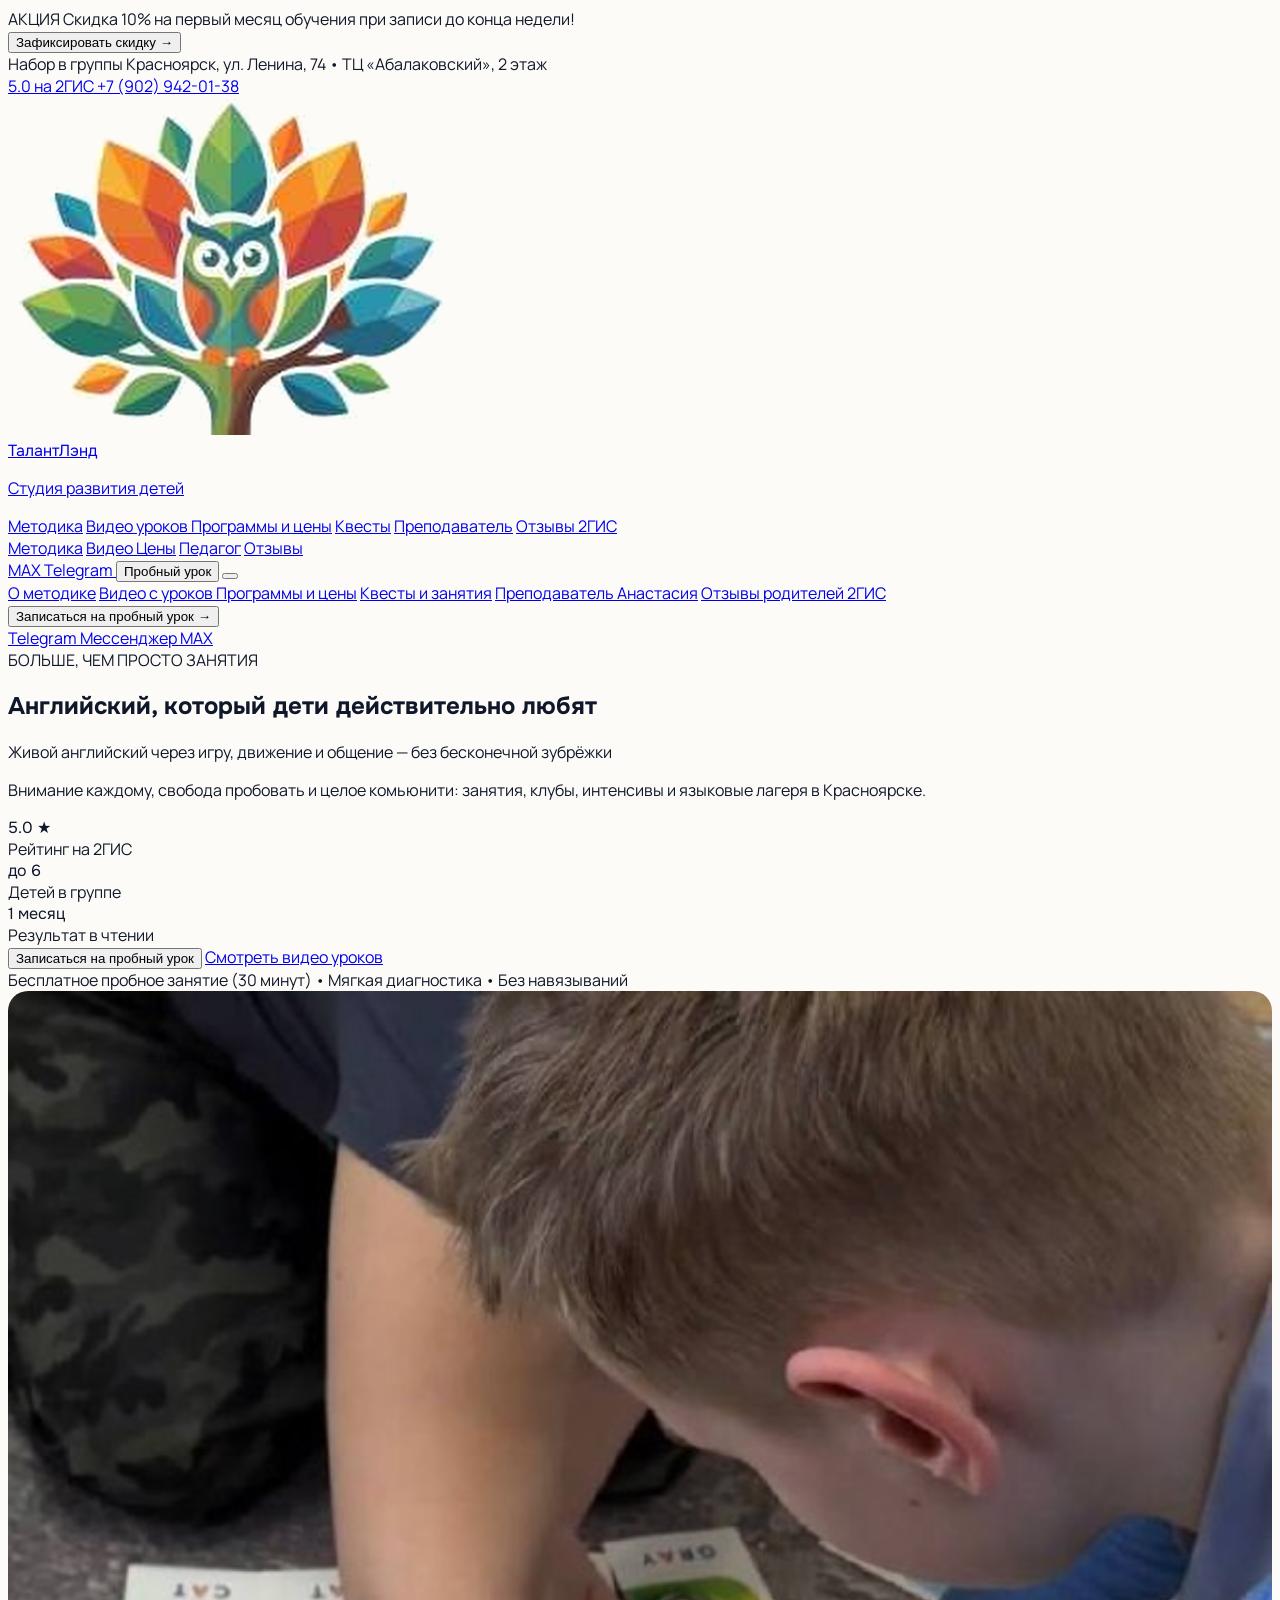
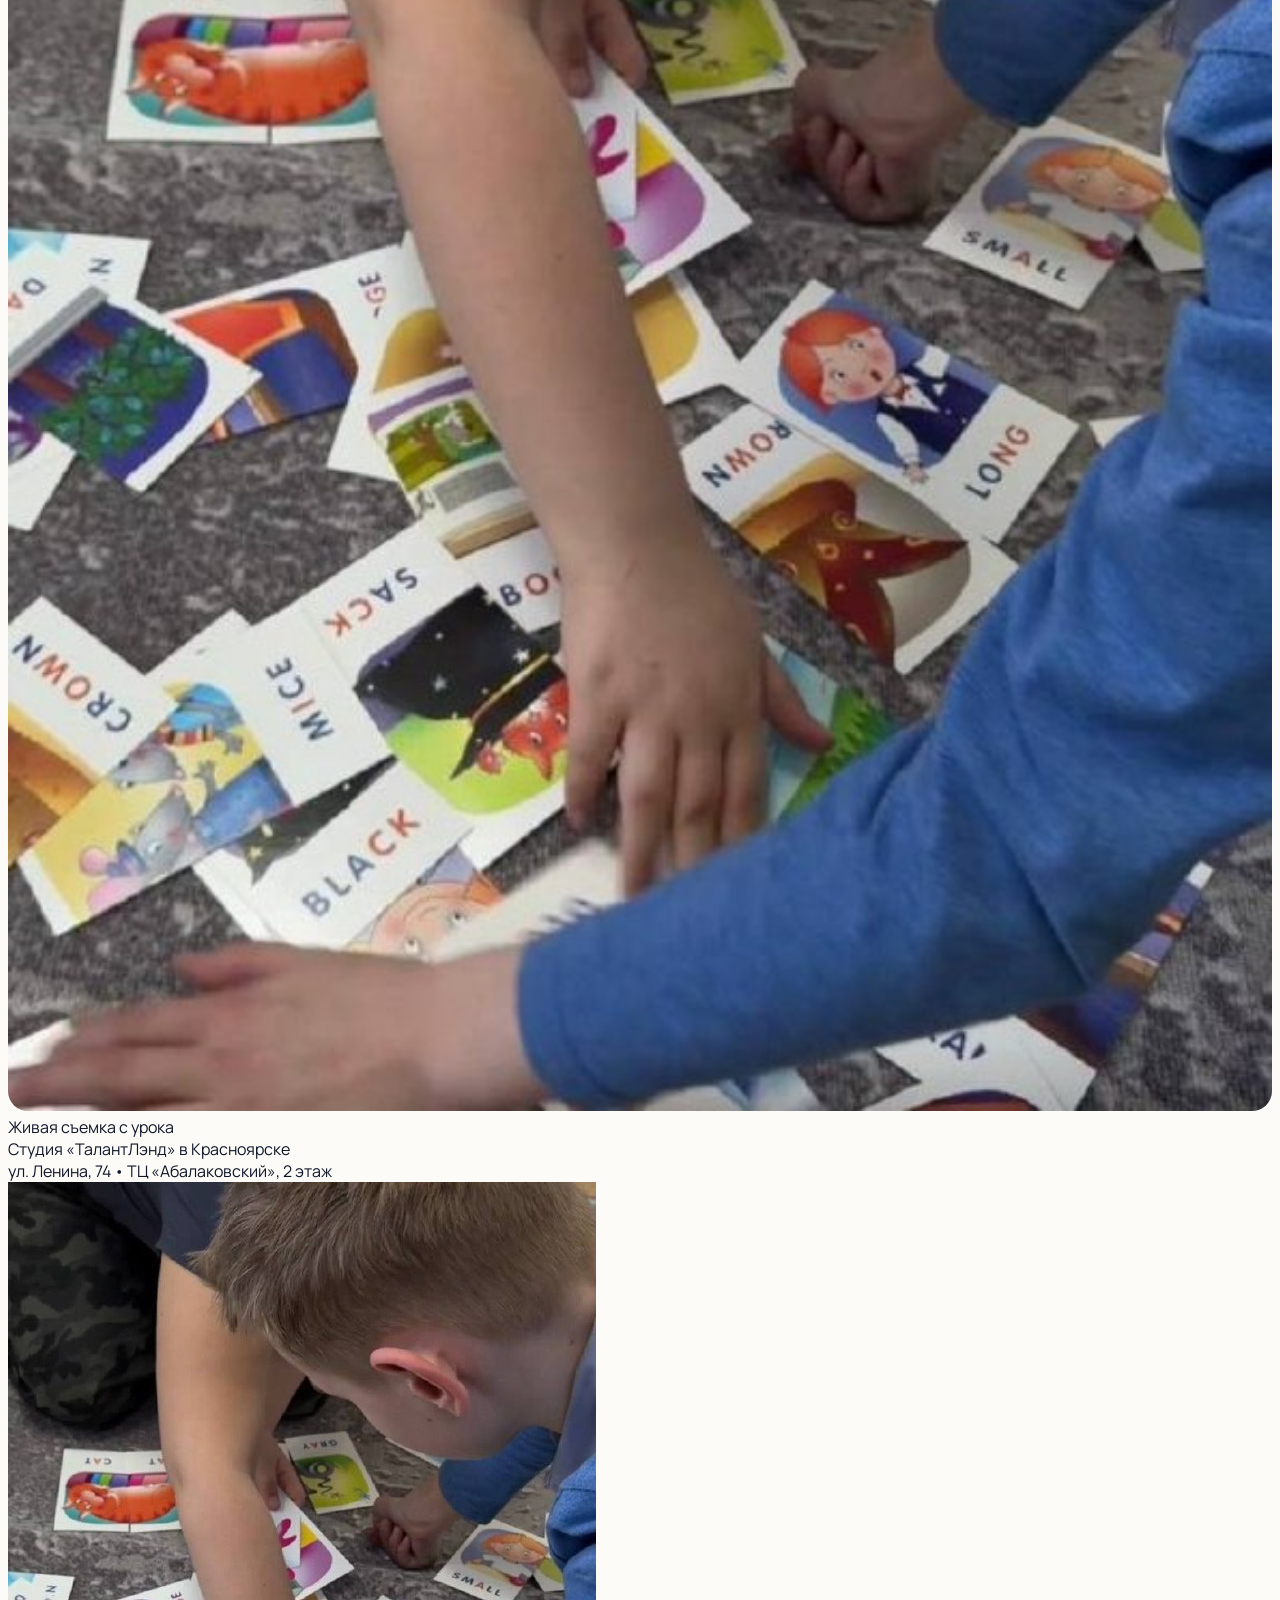
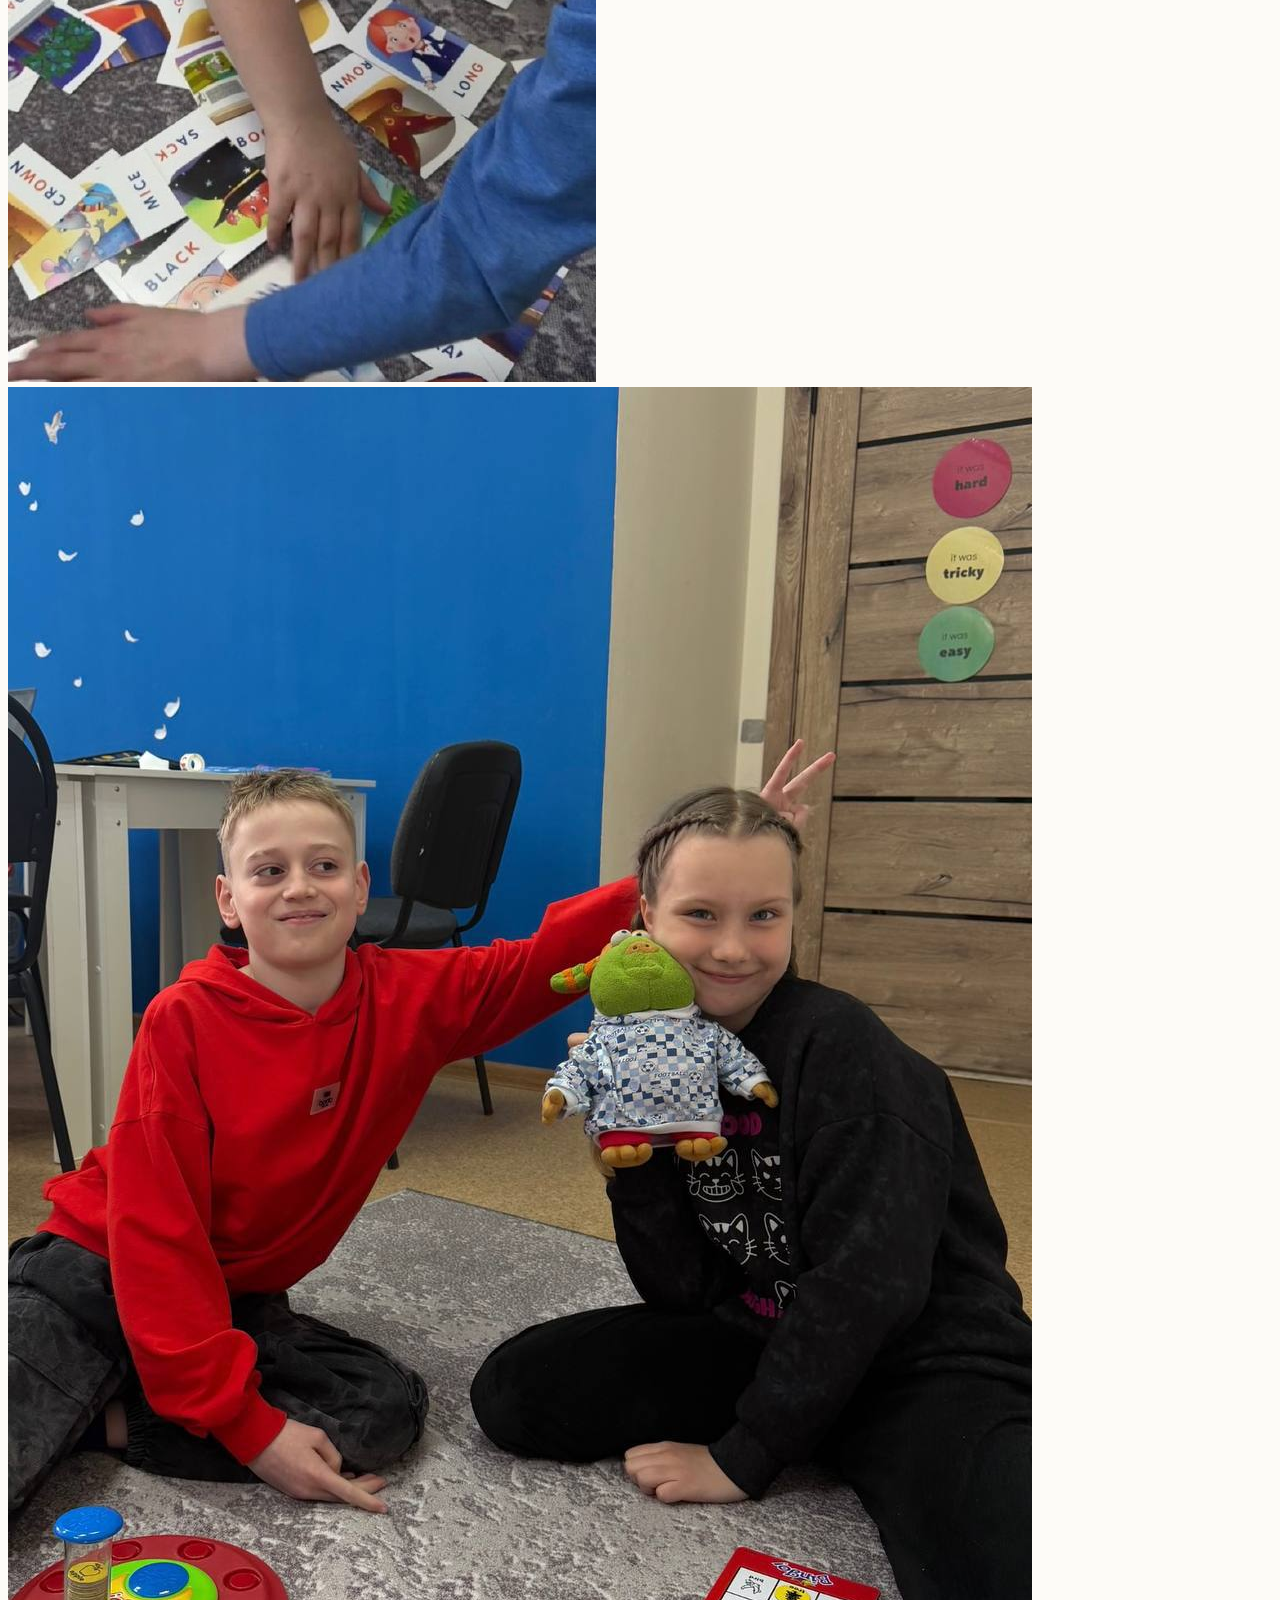
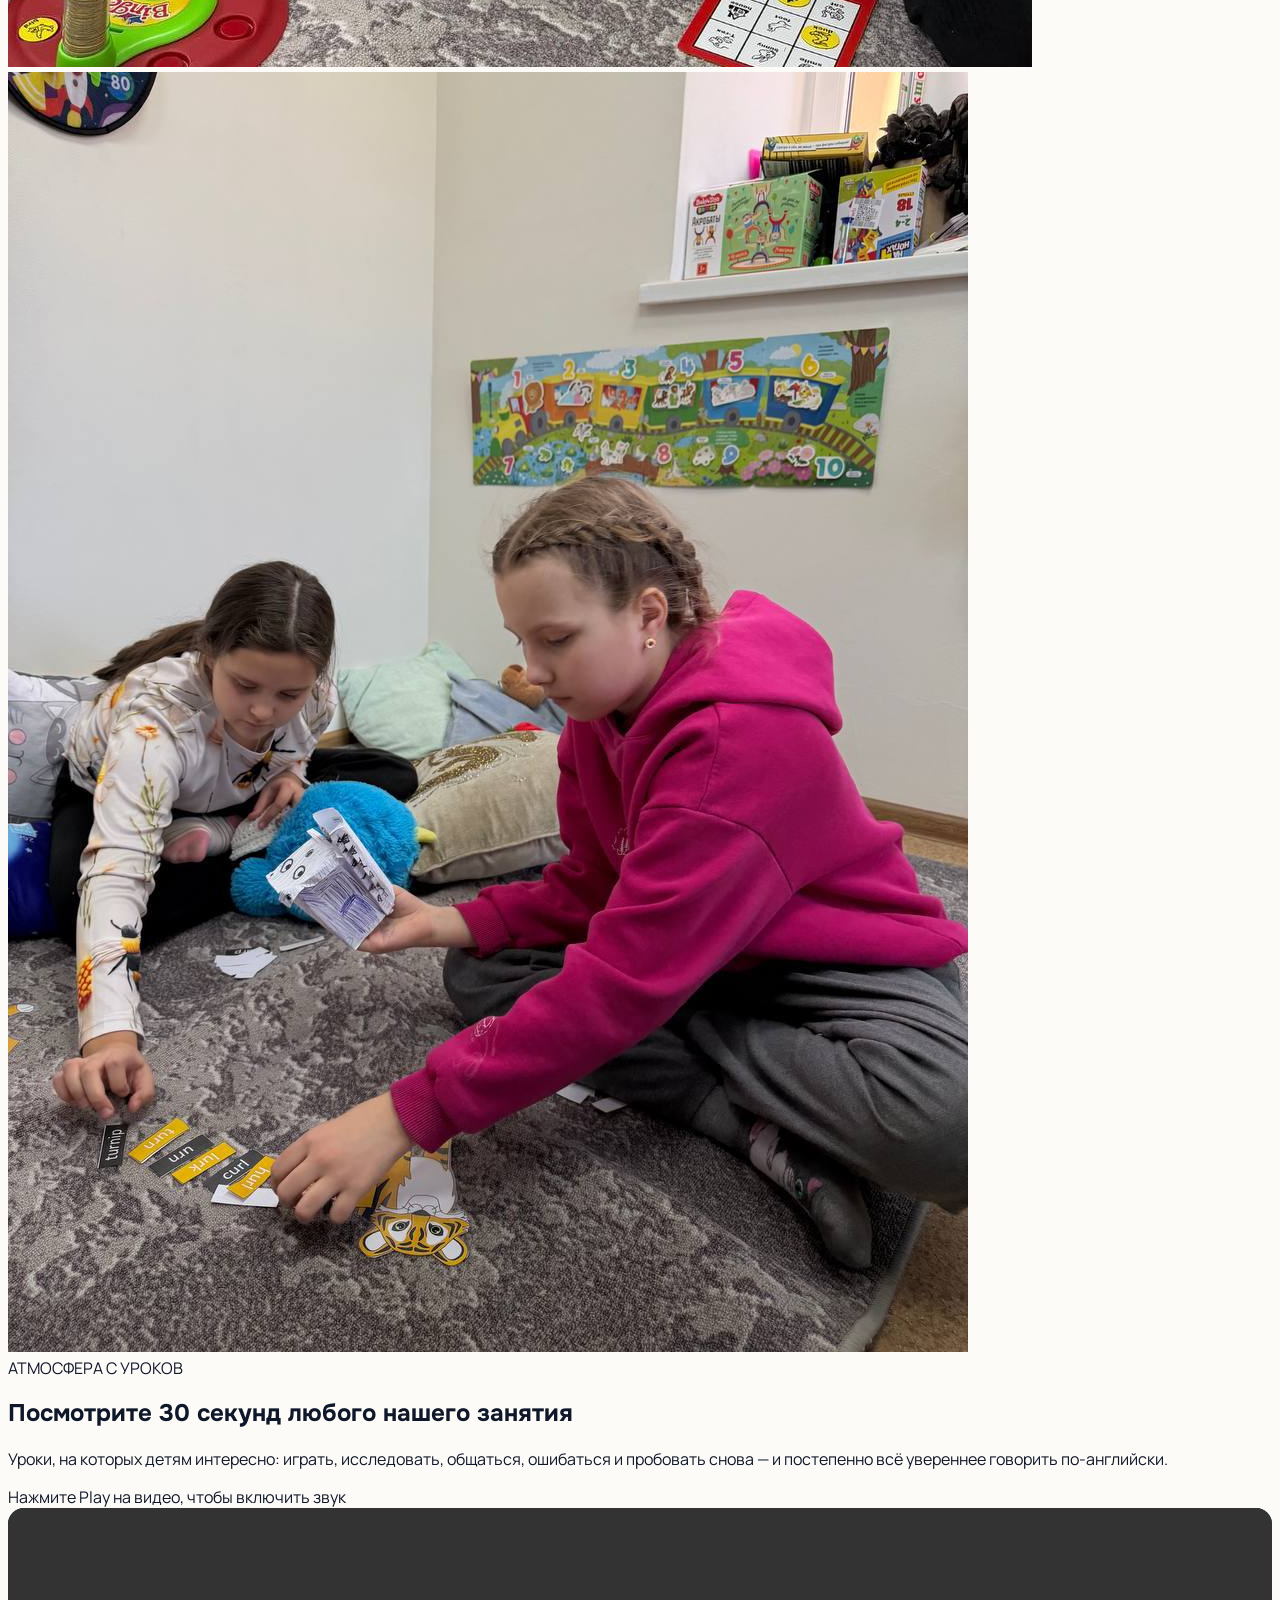
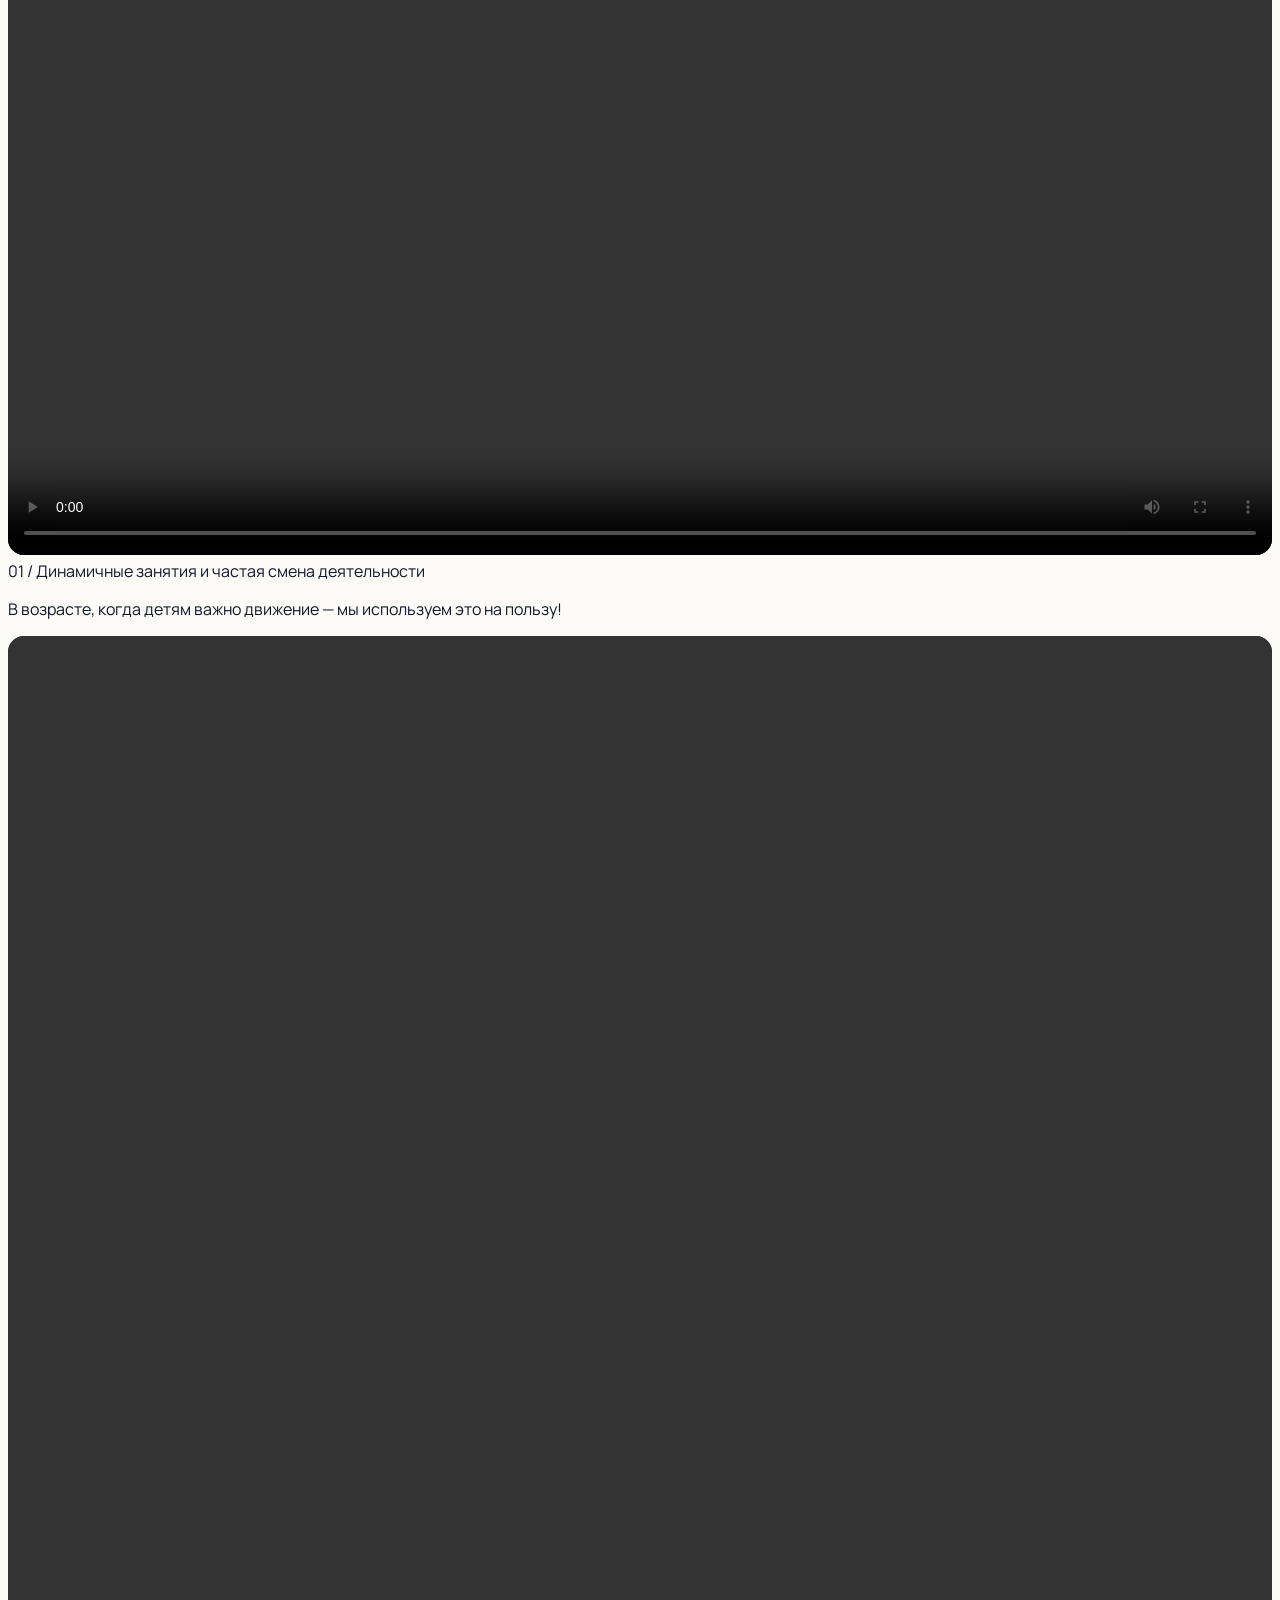
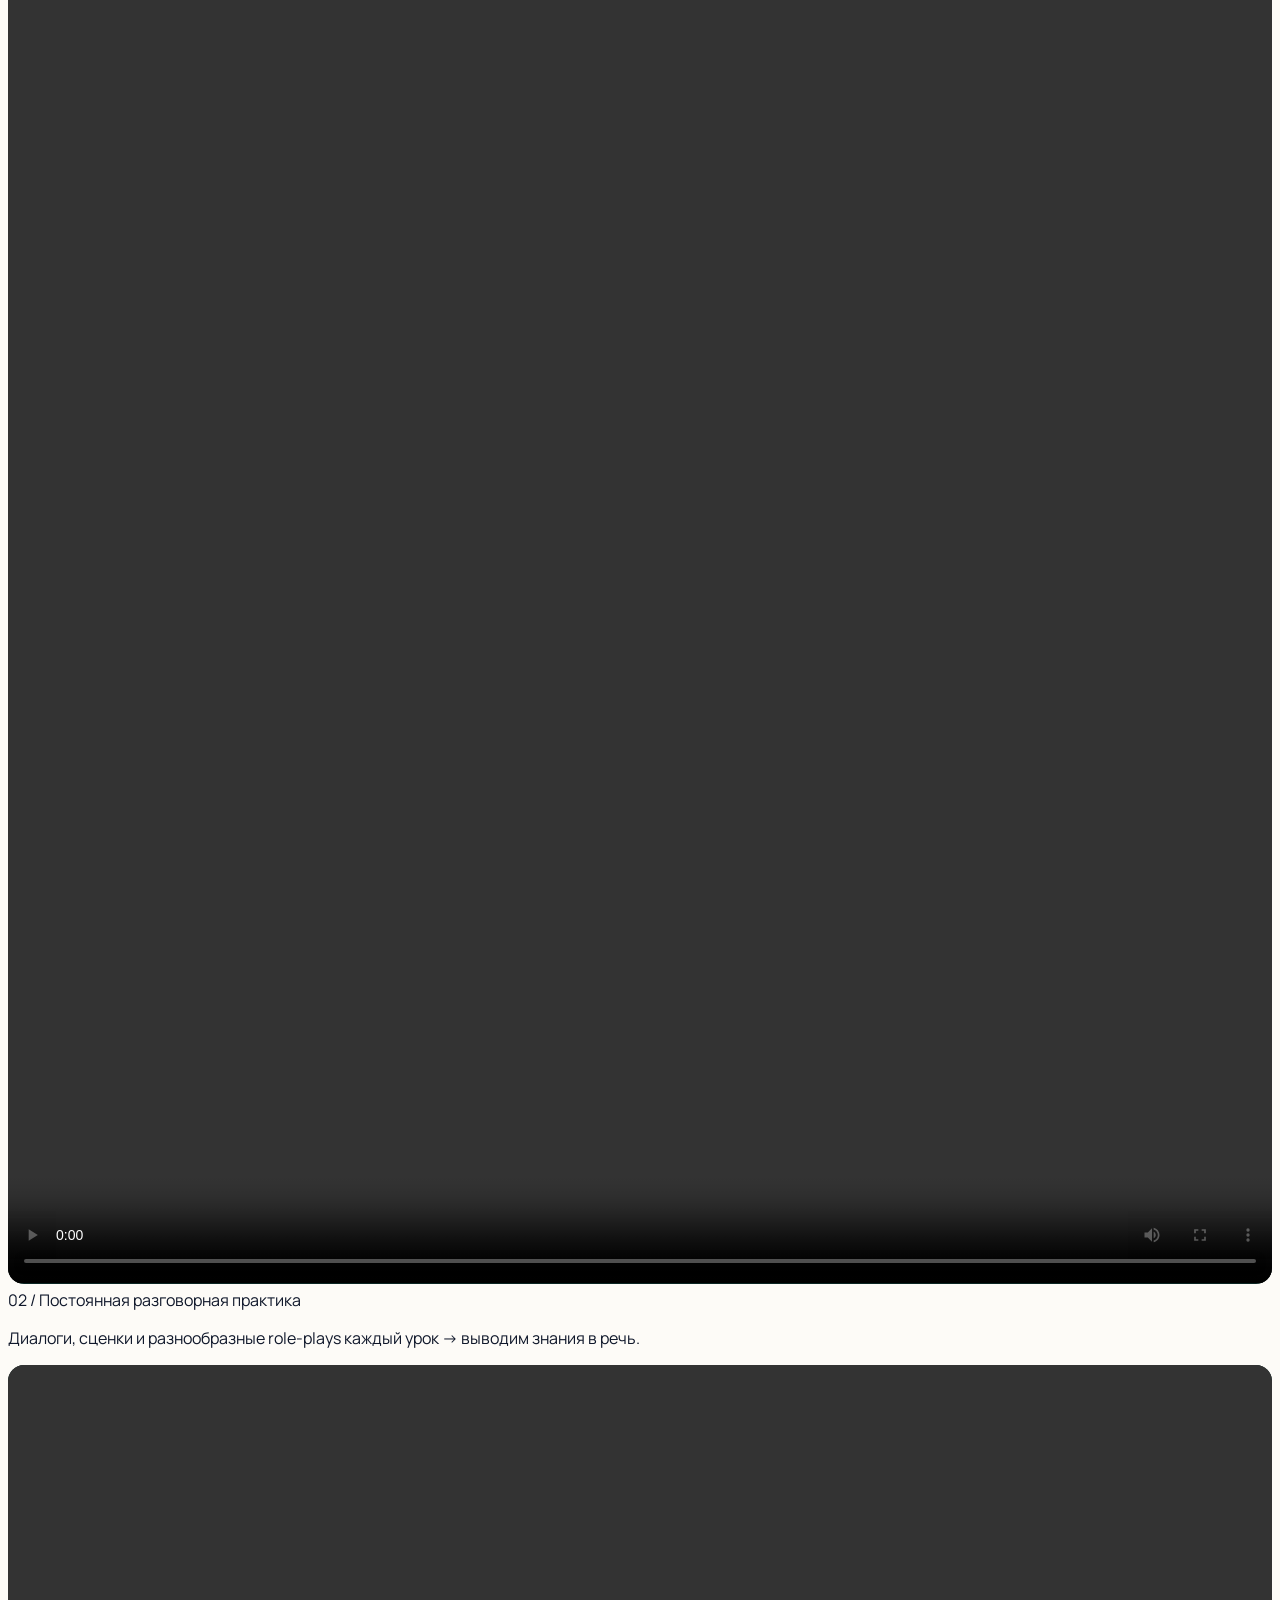
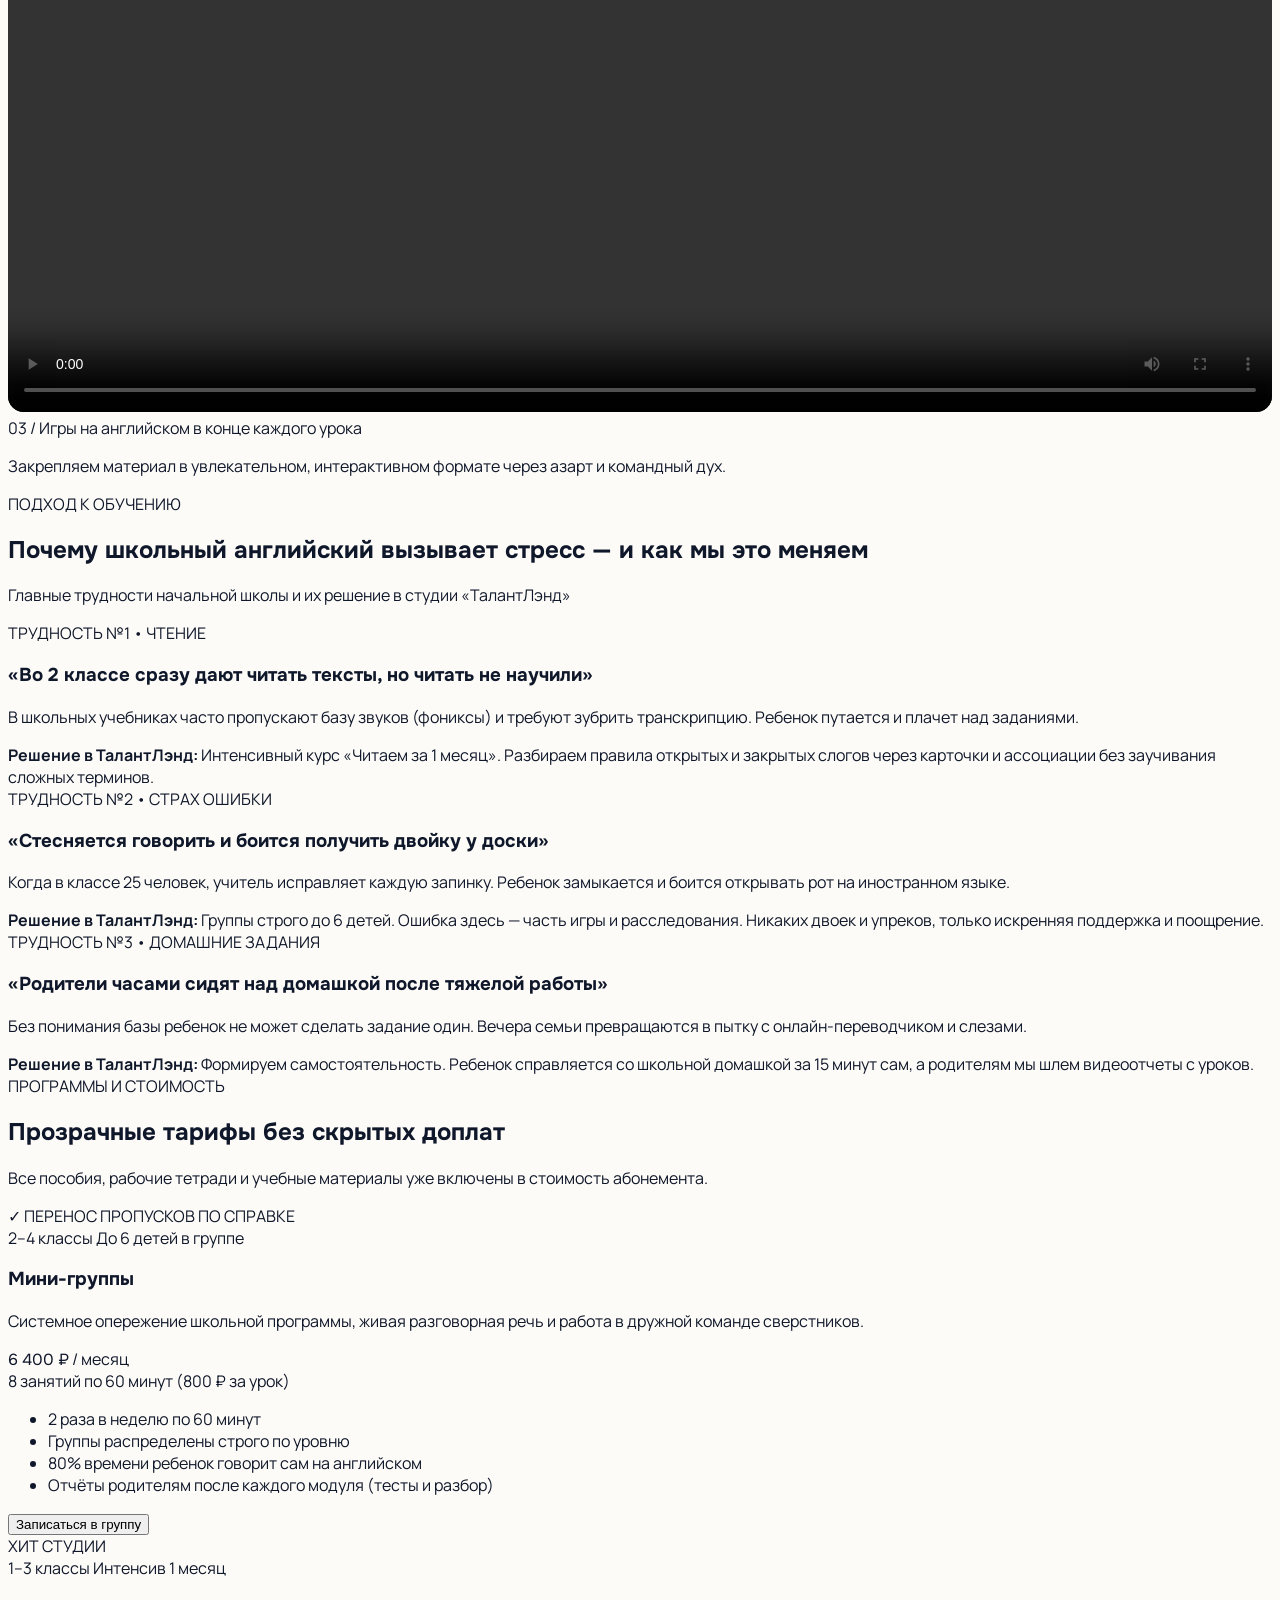
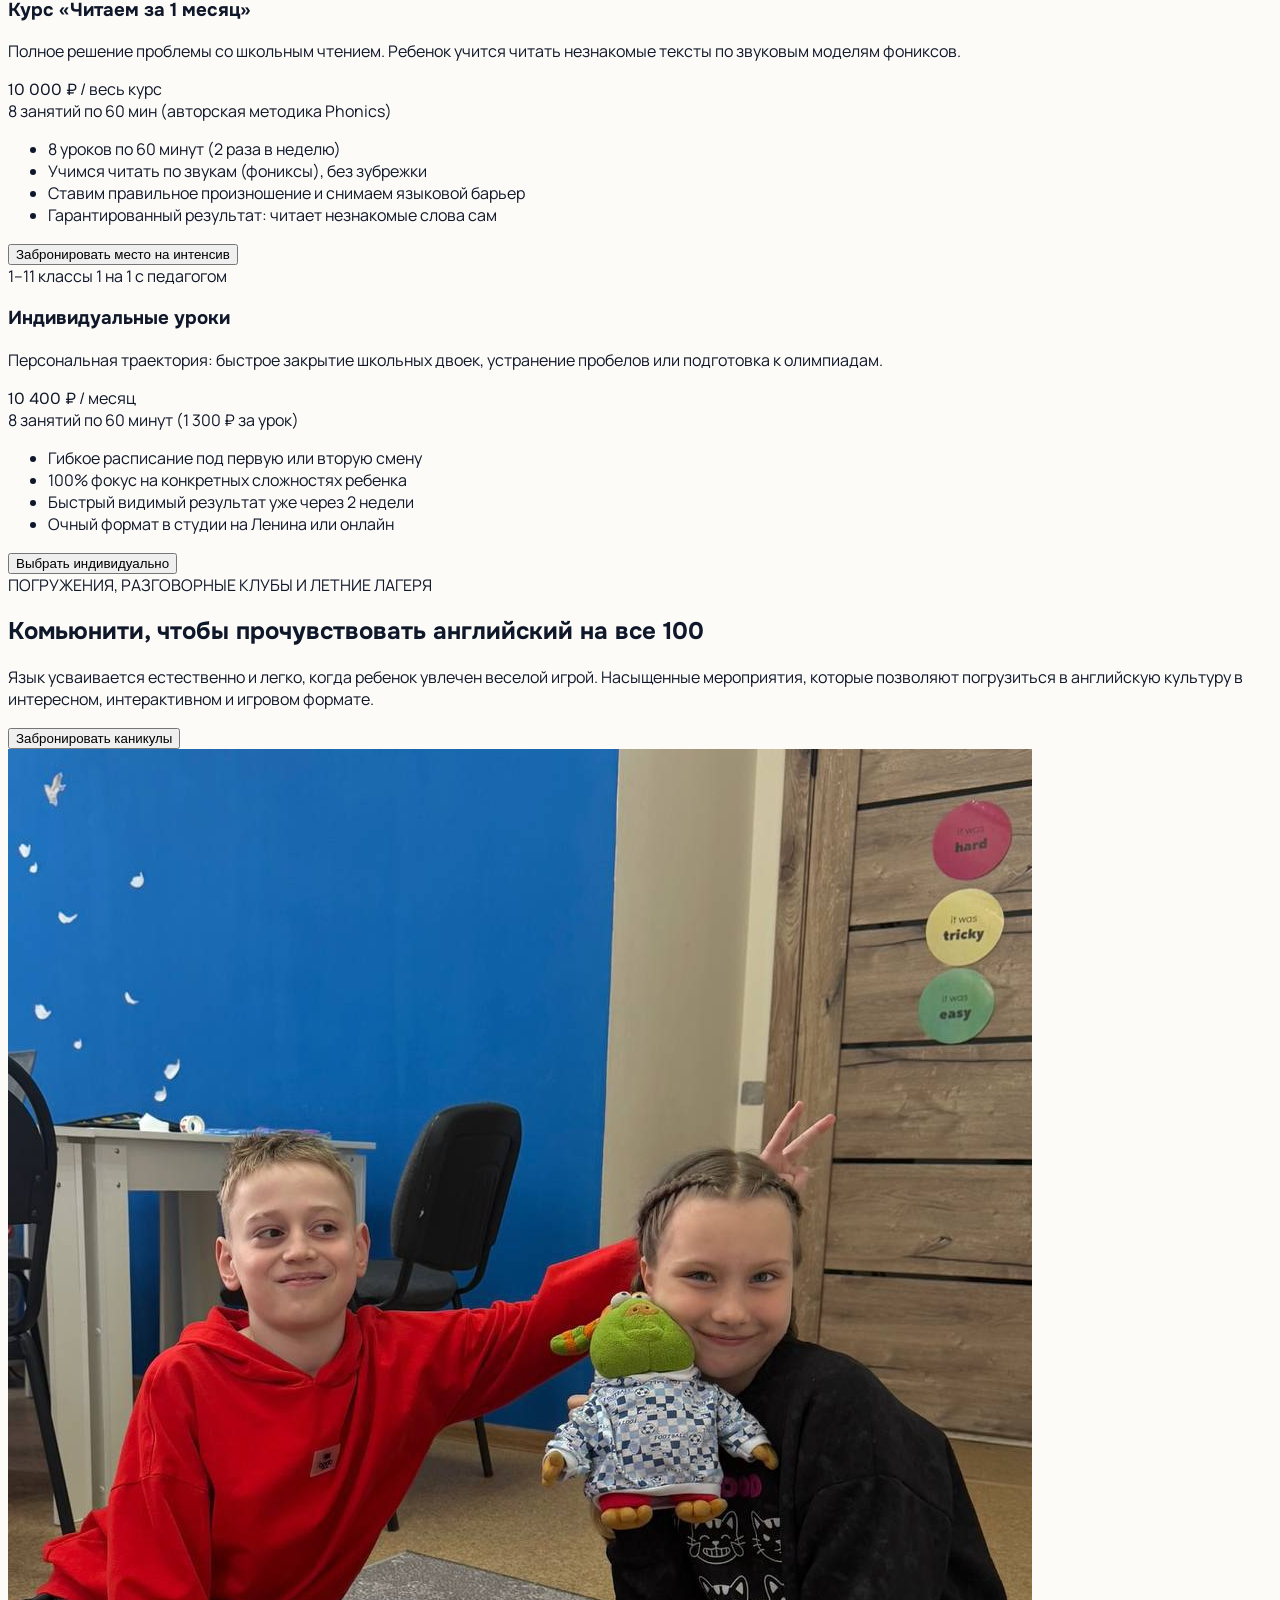
==== commit dfc50d72: "feat: apply customer copy, lighter blue palette, and synced admin cards" ====
--- a/index.html
+++ b/index.html
@@ -24,16 +24,16 @@
           },
           colors: {
             brand: {
-              950: '#0A192F', // Deep Academic Sapphire
-              900: '#102A43', // Classroom Accent Wall Navy
-              850: '#163A5F',
-              800: '#1E3A8A', // Royal Blue
-              700: '#1D4ED8', // Rich Studio Blue
-              600: '#2563EB', // Electric Brand Blue
-              500: '#3B82F6',
-              400: '#60A5FA',
-              100: '#DBEAFE', // Soft Ice Blue
-              50: '#EFF6FF',  // Subtle Blue Tint
+              950: '#142C54', // Lighter friendly sapphire
+              900: '#1B3F77', // Classroom bright navy
+              850: '#204C8F',
+              800: '#245BA8', // Luminous studio blue
+              700: '#2563EB', // Vibrant bright blue
+              600: '#3B82F6', // Electric sky blue
+              500: '#60A5FA',
+              400: '#93C5FD',
+              100: '#DBEAFE',
+              50: '#EFF6FF',
             },
             accent: {
               700: '#B45309',
@@ -267,18 +267,23 @@
           <!-- Left Column: Copy & Funnel -->
           <div class="lg:col-span-7 space-y-6 sm:space-y-7">
             
-            <div class="inline-flex items-center gap-2 px-3 py-1 sm:px-3.5 sm:py-1.5 rounded-lg bg-brand-50 border border-brand-100 text-[10px] sm:text-xs font-bold text-brand-900 max-w-full">
-              <span class="w-2 h-2 rounded-full bg-brand-600 shrink-0 animate-pulse"></span>
-              <span class="tracking-wide">СТУДИЯ АНГЛИЙСКОГО ЯЗЫКА В КРАСНОЯРСКЕ • ДЕТИ И ШКОЛЬНИКИ</span>
+            <div class="inline-flex items-center gap-2 px-3.5 py-1.5 rounded-xl bg-blue-50 border border-blue-200 text-xs font-extrabold text-brand-800 max-w-full shadow-sm">
+              <span class="w-2 h-2 rounded-full bg-blue-500 shrink-0 animate-pulse"></span>
+              <span class="tracking-wide uppercase">БОЛЬШЕ, ЧЕМ ПРОСТО ЗАНЯТИЯ</span>
             </div>
 
             <h1 class="text-2xl sm:text-4xl lg:text-[52px] font-black text-surface-dark tracking-tight leading-[1.22]">
               Английский, который дети действительно любят
             </h1>
 
-            <p class="text-sm sm:text-lg text-surface-muted leading-relaxed font-normal max-w-2xl">
-              Студия английского языка «ТалантЛэнд» • Педагог Анастасия Онищук. Учим говорить и читать без зубрежки правил — через настольные игры, живые диалоги и дружескую атмосферу. В группе строго до 6 детей: говорит каждый ребёнок.
-            </p>
+            <div class="space-y-3 max-w-2xl">
+              <p class="text-base sm:text-xl font-bold text-brand-900 leading-snug">
+                Живой английский через игру, движение и общение — без бесконечной зубрёжки
+              </p>
+              <p class="text-sm sm:text-base text-surface-muted leading-relaxed font-normal">
+                Внимание каждому, свобода пробовать и целое комьюнити: занятия, клубы, интенсивы и языковые лагеря в Красноярске.
+              </p>
+            </div>
 
             <!-- Metrics bar -->
             <div class="grid grid-cols-3 gap-2 sm:gap-4 pt-2 border-t border-surface-border">
@@ -368,8 +373,8 @@
             <h2 class="text-3xl sm:text-4xl font-black text-white mt-3 font-heading">
               Посмотрите 30 секунд любого нашего занятия
             </h2>
-            <p class="text-emerald-100/70 mt-2 text-sm max-w-2xl font-normal">
-              Никаких заученных постановок. Реальные дети на реальных уроках: как они двигаются, говорят и радуются правильным ответам.
+            <p class="text-blue-100/90 mt-2 text-sm sm:text-base max-w-2xl font-normal leading-relaxed">
+              Уроки, на которых детям интересно: играть, исследовать, общаться, ошибаться и пробовать снова — и постепенно всё увереннее говорить по-английски.
             </p>
           </div>
           <div class="mt-4 md:mt-0 text-xs text-emerald-300 font-bold flex items-center gap-2 bg-brand-900/60 px-3 py-2 rounded-xl border border-brand-800">
@@ -384,9 +389,9 @@
           <div class="lesson-video bg-brand-900/90 p-3 rounded-2xl border border-brand-800 space-y-3 shadow-lg">
             <video id="lesson-video-0" src="media/videos/v1.mp4" controls playsinline preload="metadata"></video>
             <div class="p-2">
-              <div id="video-title-0" class="font-bold text-sm text-white">01 / Смена деятельности каждые 15 минут</div>
-              <p id="video-desc-0" class="text-xs text-blue-100/80 mt-1 leading-relaxed font-normal">
-                Разминки и динамичные игры: дети не устают от парт и моментально включаются в разговорный процесс.
+              <div id="video-title-0" class="font-bold text-sm text-white">01 / Динамичные занятия и частая смена деятельности</div>
+              <p id="video-desc-0" class="text-xs text-blue-100/90 mt-1.5 leading-relaxed font-normal">
+                В возрасте, когда детям важно движение — мы используем это на пользу!
               </p>
             </div>
           </div>
@@ -395,9 +400,9 @@
           <div class="lesson-video bg-brand-900/90 p-3 rounded-2xl border border-brand-800 space-y-3 shadow-lg">
             <video id="lesson-video-1" src="media/videos/v2.mp4" controls playsinline preload="metadata"></video>
             <div class="p-2">
-              <div id="video-title-1" class="font-bold text-sm text-white">02 / Разговорная практика каждое занятие</div>
-              <p id="video-desc-1" class="text-xs text-blue-100/80 mt-1 leading-relaxed font-normal">
-                Живые диалоги и вопросы-ответы. До 6 человек в группе: каждый ребенок говорит на английском вслух.
+              <div id="video-title-1" class="font-bold text-sm text-white">02 / Постоянная разговорная практика</div>
+              <p id="video-desc-1" class="text-xs text-blue-100/90 mt-1.5 leading-relaxed font-normal">
+                Диалоги, сценки и разнообразные role-plays каждый урок → выводим знания в речь.
               </p>
             </div>
           </div>
@@ -406,9 +411,9 @@
           <div class="lesson-video bg-brand-900/90 p-3 rounded-2xl border border-brand-800 space-y-3 shadow-lg">
             <video id="lesson-video-2" src="media/videos/v3.mp4" controls playsinline preload="metadata"></video>
             <div class="p-2">
-              <div id="video-title-2" class="font-bold text-sm text-white">03 / Британские настольные игры (20 мин)</div>
-              <p id="video-desc-2" class="text-xs text-blue-100/80 mt-1 leading-relaxed font-normal">
-                В конце каждого урока играем в Dobble, Uno и викторины строго на английском: азарт победы без страха ошибок!
+              <div id="video-title-2" class="font-bold text-sm text-white">03 / Игры на английском в конце каждого урока</div>
+              <p id="video-desc-2" class="text-xs text-blue-100/90 mt-1.5 leading-relaxed font-normal">
+                Закрепляем материал в увлекательном, интерактивном формате через азарт и командный дух.
               </p>
             </div>
           </div>
@@ -686,14 +691,14 @@
         
         <div class="flex flex-col md:flex-row md:items-end justify-between mb-12">
           <div>
-            <span class="text-xs font-extrabold uppercase tracking-wider text-brand-800 bg-brand-50 px-3.5 py-1 rounded-full border border-brand-100">
-              КАНИКУЛЯРНЫЕ ПОГРУЖЕНИЯ
+            <span class="text-xs font-extrabold uppercase tracking-wider text-brand-700 bg-blue-50 px-3.5 py-1 rounded-full border border-blue-200">
+              ПОГРУЖЕНИЯ, РАЗГОВОРНЫЕ КЛУБЫ И ЛЕТНИЕ ЛАГЕРЯ
             </span>
             <h2 class="text-3xl sm:text-4xl font-black text-surface-dark mt-3 font-heading">
-              Тематические интенсивы на школьных каникулах
+              Комьюнити, чтобы прочувствовать английский на все 100
             </h2>
-            <p class="text-surface-muted mt-2 text-sm max-w-2xl">
-              Каждые каникулы (лето, осень, зима) мы проводим 3–4 дневные глубокие языковые погружения в формате увлекательных ролевых сюжетов.
+            <p class="text-surface-muted mt-2 text-sm sm:text-base max-w-2xl leading-relaxed">
+              Язык усваивается естественно и легко, когда ребенок увлечен веселой игрой. Насыщенные мероприятия, которые позволяют погрузиться в английскую культуру в интересном, интерактивном и игровом формате.
             </p>
           </div>
           <div class="mt-4 md:mt-0 flex items-center gap-3">
@@ -706,53 +711,50 @@
 
         <div class="grid md:grid-cols-3 gap-8" id="intensives-container">
           
-          <!-- Intensive 1: Hogwarts -->
-          <div class="rounded-3xl border border-surface-border overflow-hidden bg-surface-bg flex flex-col justify-between shadow-sm hover:border-brand-700 transition-colors">
+          <!-- Intensive 2: Hogwarts -->
+          <div class="rounded-3xl border border-surface-border overflow-hidden bg-white flex flex-col justify-between shadow-sm hover:border-brand-700 hover:shadow-md transition-all">
             <div class="h-52 overflow-hidden relative">
-              <img src="media/photos/02.jpg" alt="Школа магии Хогвартс" class="w-full h-full object-cover">
-              <span class="absolute top-3 left-3 px-3 py-1 rounded-lg bg-brand-950/85 backdrop-blur-sm text-amber-300 text-[11px] font-bold uppercase tracking-wider">
-                Каникулярный хит
+              <img src="media/photos/02.jpg" alt="Школа магии Hogwarts" class="w-full h-full object-cover">
+              <span class="absolute top-3 left-3 px-3 py-1 rounded-lg bg-brand-900/90 backdrop-blur-sm text-amber-300 text-[11px] font-bold uppercase tracking-wider">
+                Школа магии
               </span>
             </div>
-            <div class="p-6 space-y-2">
-              <div class="text-[11px] font-bold text-brand-700 uppercase tracking-wide">3–4 дня погружения • 1–5 классы</div>
-              <h3 class="font-bold text-lg text-surface-dark font-heading">Школа магии Хогвартс (Harry Potter)</h3>
+            <div class="p-6 space-y-2.5">
+              <h3 class="font-bold text-lg text-surface-dark font-heading">Школа магии Hogwarts</h3>
               <p class="text-xs text-surface-muted leading-relaxed">
-                Распределяющая шляпа, уроки зельеварения, свитки с заклинаниями и турнир волшебников. Всё общение, подсказки и квесты проходят только на английском языке!
+                Всё как в настоящей школе магии – распределяющая шляпа, волшебные палочки, мифические существа и много-много английского!
               </p>
             </div>
           </div>
 
-          <!-- Intensive 2: Sherlock Holmes -->
-          <div class="rounded-3xl border border-surface-border overflow-hidden bg-surface-bg flex flex-col justify-between shadow-sm hover:border-brand-700 transition-colors">
+          <!-- Intensive 1: Sherlock Holmes -->
+          <div class="rounded-3xl border border-surface-border overflow-hidden bg-white flex flex-col justify-between shadow-sm hover:border-brand-700 hover:shadow-md transition-all">
             <div class="h-52 overflow-hidden relative">
-              <img src="media/photos/04.jpg" alt="Штаб Шерлока Холмса" class="w-full h-full object-cover">
-              <span class="absolute top-3 left-3 px-3 py-1 rounded-lg bg-brand-950/85 backdrop-blur-sm text-blue-200 text-[11px] font-bold uppercase tracking-wider">
-                Детективное дело
+              <img src="media/photos/04.jpg" alt="Штаб-квартира Шерлока Холмса" class="w-full h-full object-cover">
+              <span class="absolute top-3 left-3 px-3 py-1 rounded-lg bg-brand-900/90 backdrop-blur-sm text-blue-200 text-[11px] font-bold uppercase tracking-wider">
+                Детективный квест
               </span>
             </div>
-            <div class="p-6 space-y-2">
-              <div class="text-[11px] font-bold text-brand-700 uppercase tracking-wide">3–4 дня погружения • 2–6 классы</div>
+            <div class="p-6 space-y-2.5">
               <h3 class="font-bold text-lg text-surface-dark font-heading">Штаб-квартира Шерлока Холмса</h3>
               <p class="text-xs text-surface-muted leading-relaxed">
-                Секретные конверты с уликами, допрос свидетелей и шифры. Чтобы разгадать тайну, дети задают вопросы, сопоставляют факты и говорят полными фразами.
+                Ребята расследуют настоящее детективное дело, собирая подсказки на английском в квестовом формате.
               </p>
             </div>
           </div>
 
-          <!-- Intensive 3: Safari & Supermarket -->
-          <div class="rounded-3xl border border-surface-border overflow-hidden bg-surface-bg flex flex-col justify-between shadow-sm hover:border-brand-700 transition-colors">
+          <!-- Intensive 3: Safari -->
+          <div class="rounded-3xl border border-surface-border overflow-hidden bg-white flex flex-col justify-between shadow-sm hover:border-brand-700 hover:shadow-md transition-all">
             <div class="h-52 overflow-hidden relative">
-              <img src="media/photos/05.jpg" alt="Экспедиция Сафари и English Supermarket" class="w-full h-full object-cover">
-              <span class="absolute top-3 left-3 px-3 py-1 rounded-lg bg-brand-950/85 backdrop-blur-sm text-emerald-300 text-[11px] font-bold uppercase tracking-wider">
-                Ролевой тренинг
+              <img src="media/photos/05.jpg" alt="Поездка в сафари-тур" class="w-full h-full object-cover">
+              <span class="absolute top-3 left-3 px-3 py-1 rounded-lg bg-brand-900/90 backdrop-blur-sm text-emerald-300 text-[11px] font-bold uppercase tracking-wider">
+                Экспедиция
               </span>
             </div>
-            <div class="p-6 space-y-2">
-              <div class="text-[11px] font-bold text-brand-700 uppercase tracking-wide">3–4 дня погружения • 1–4 классы</div>
-              <h3 class="font-bold text-lg text-surface-dark font-heading">Экспедиция Сафари & English Supermarket</h3>
+            <div class="p-6 space-y-2.5">
+              <h3 class="font-bold text-lg text-surface-dark font-heading">Поездка в сафари-тур в роли настоящих исследователей</h3>
               <p class="text-xs text-surface-muted leading-relaxed">
-                Аэропорт, багаж, таможня, поход в супермаркет с корзинками и игровой валютой. Ребенок учится уверенно чувствовать себя в любых реальных путешествиях.
+                Вооружившись дневниками исследователей, ребята отправятся в настоящий зоопарк с целью наблюдения, описания и решения задач спасения флоры и фауны.
               </p>
             </div>
           </div>
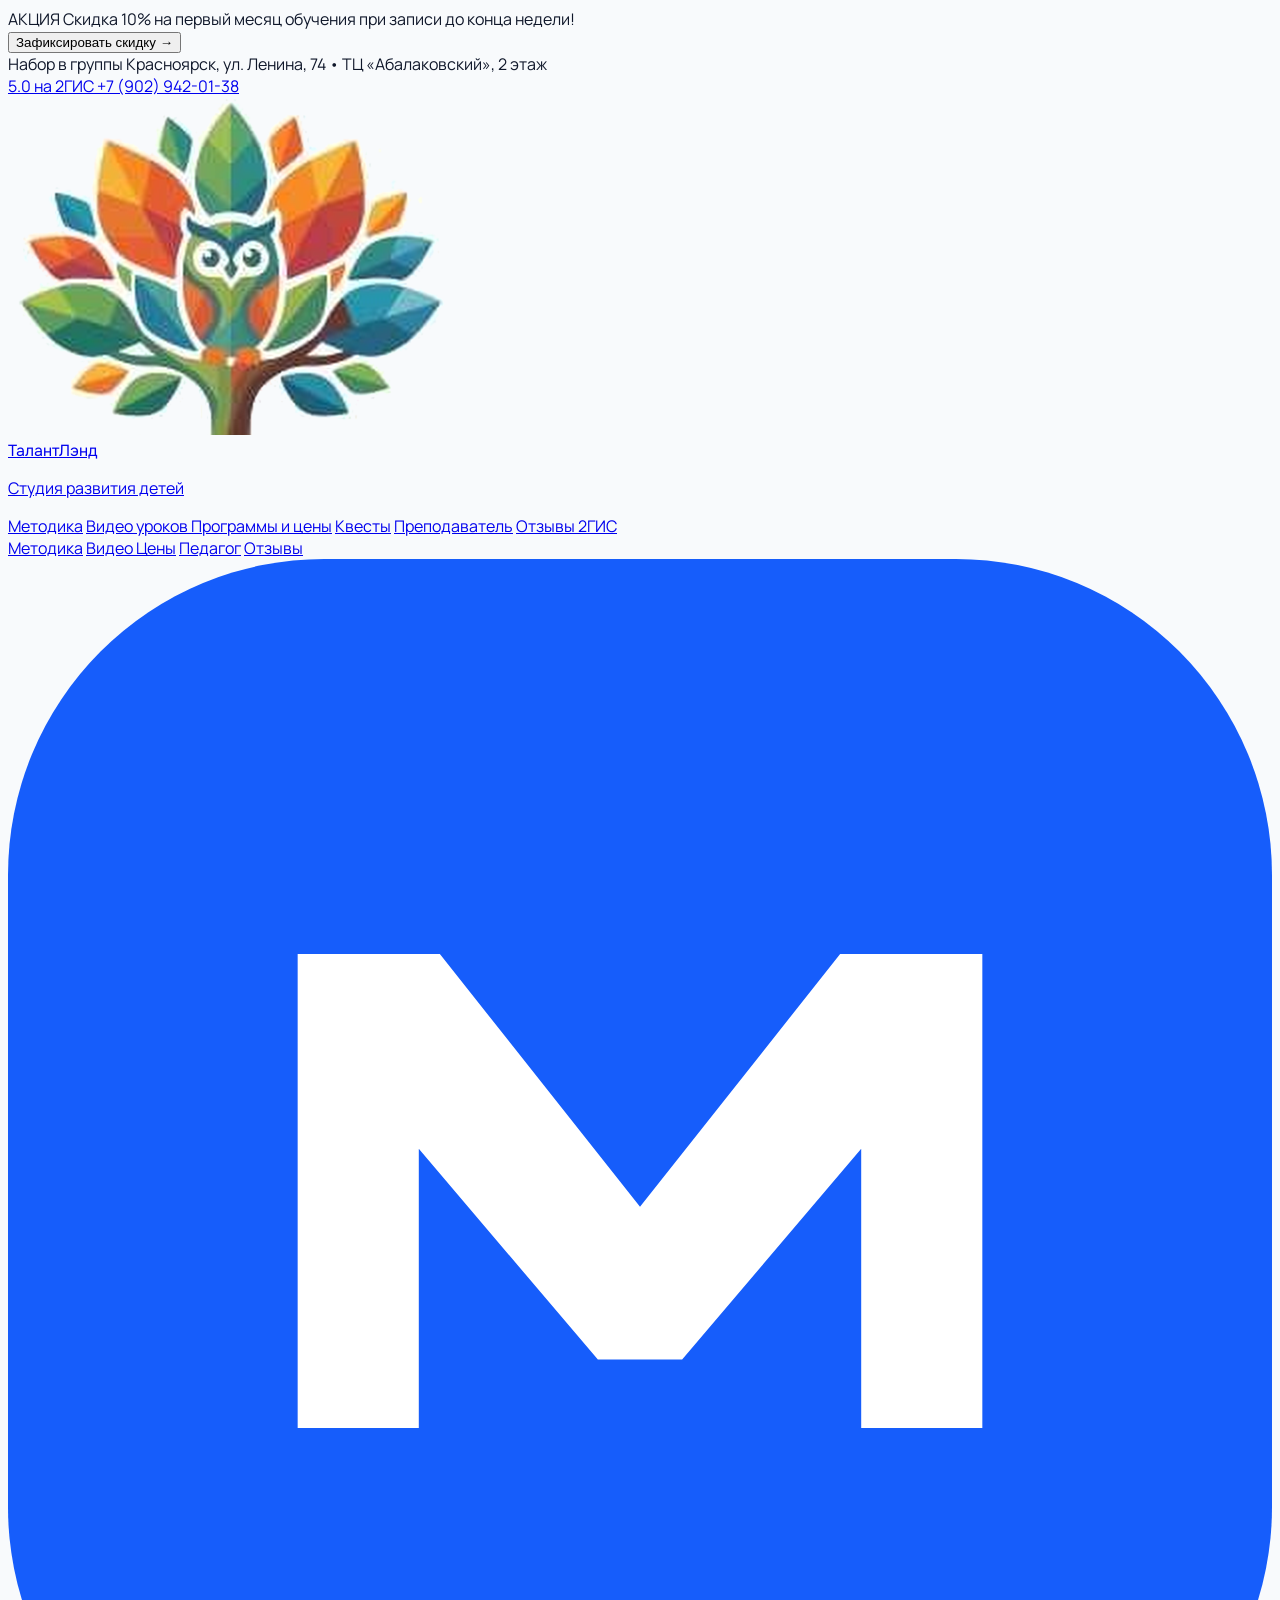
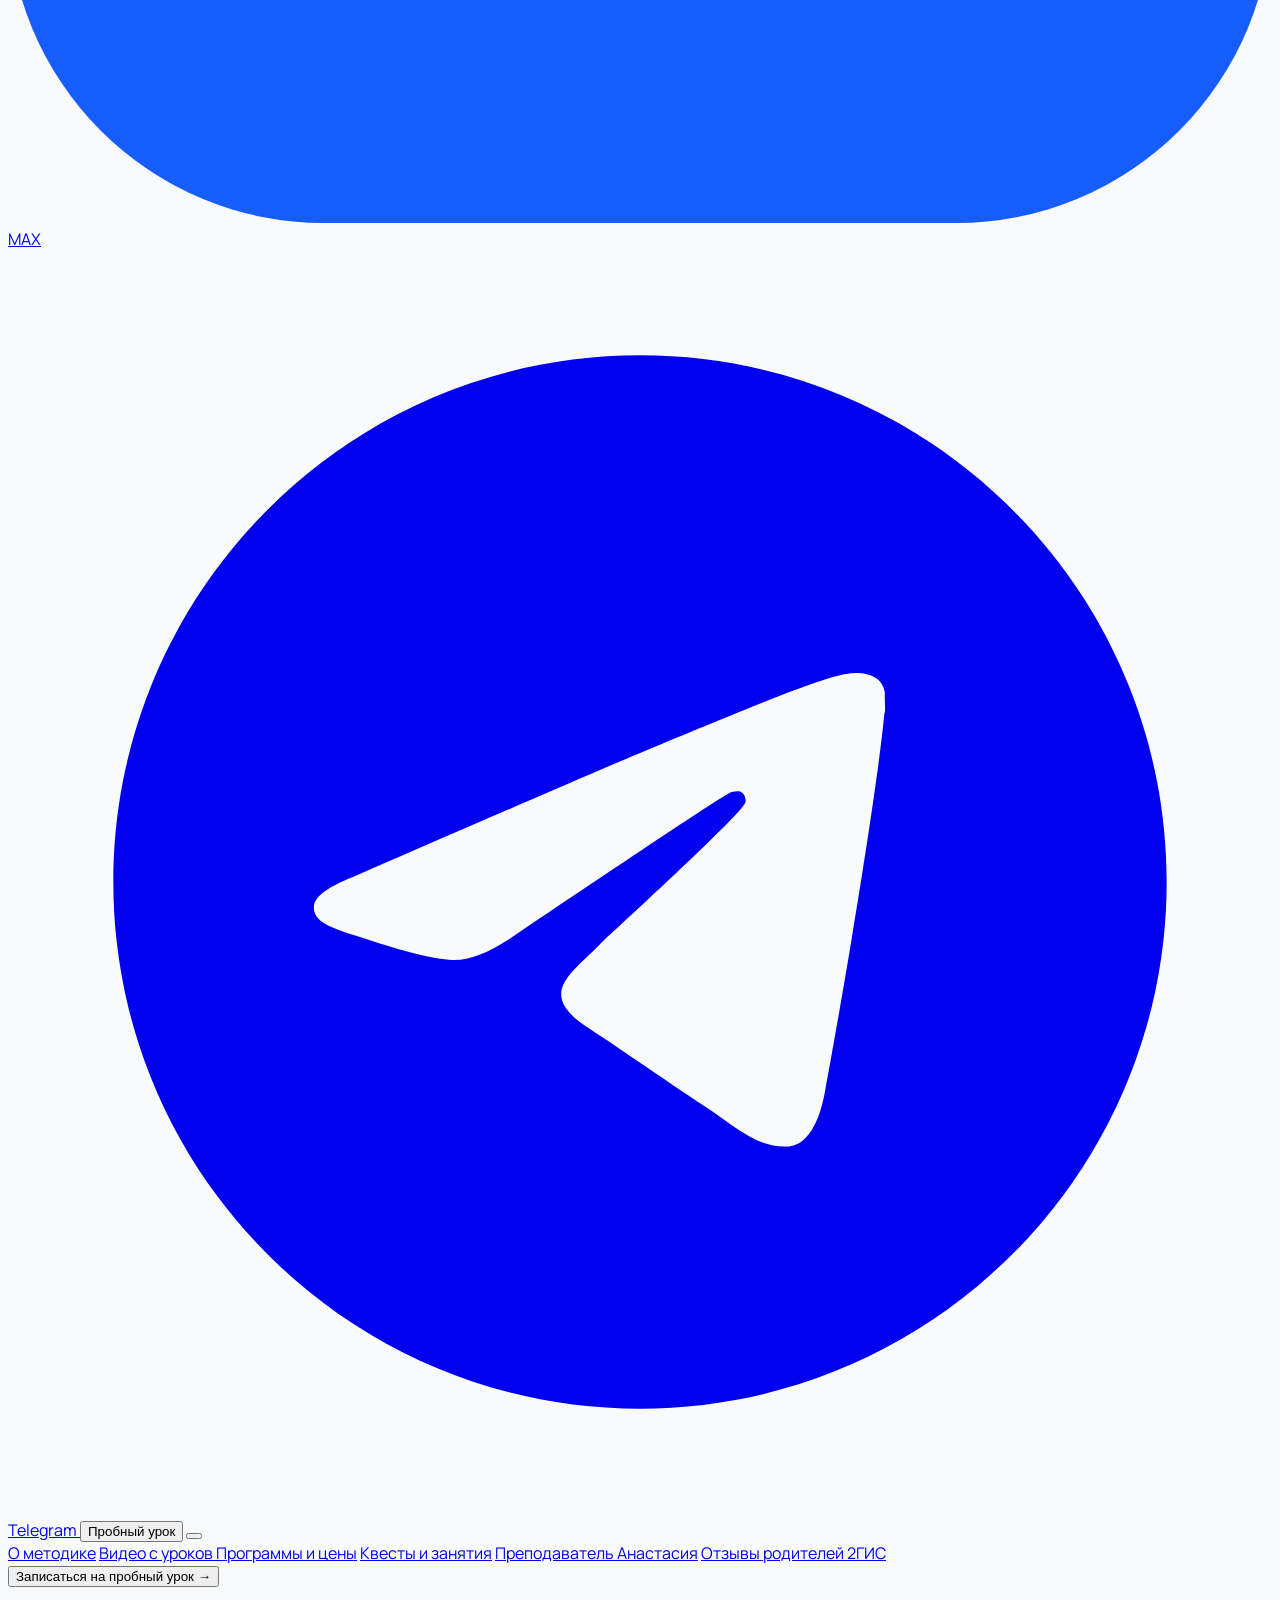
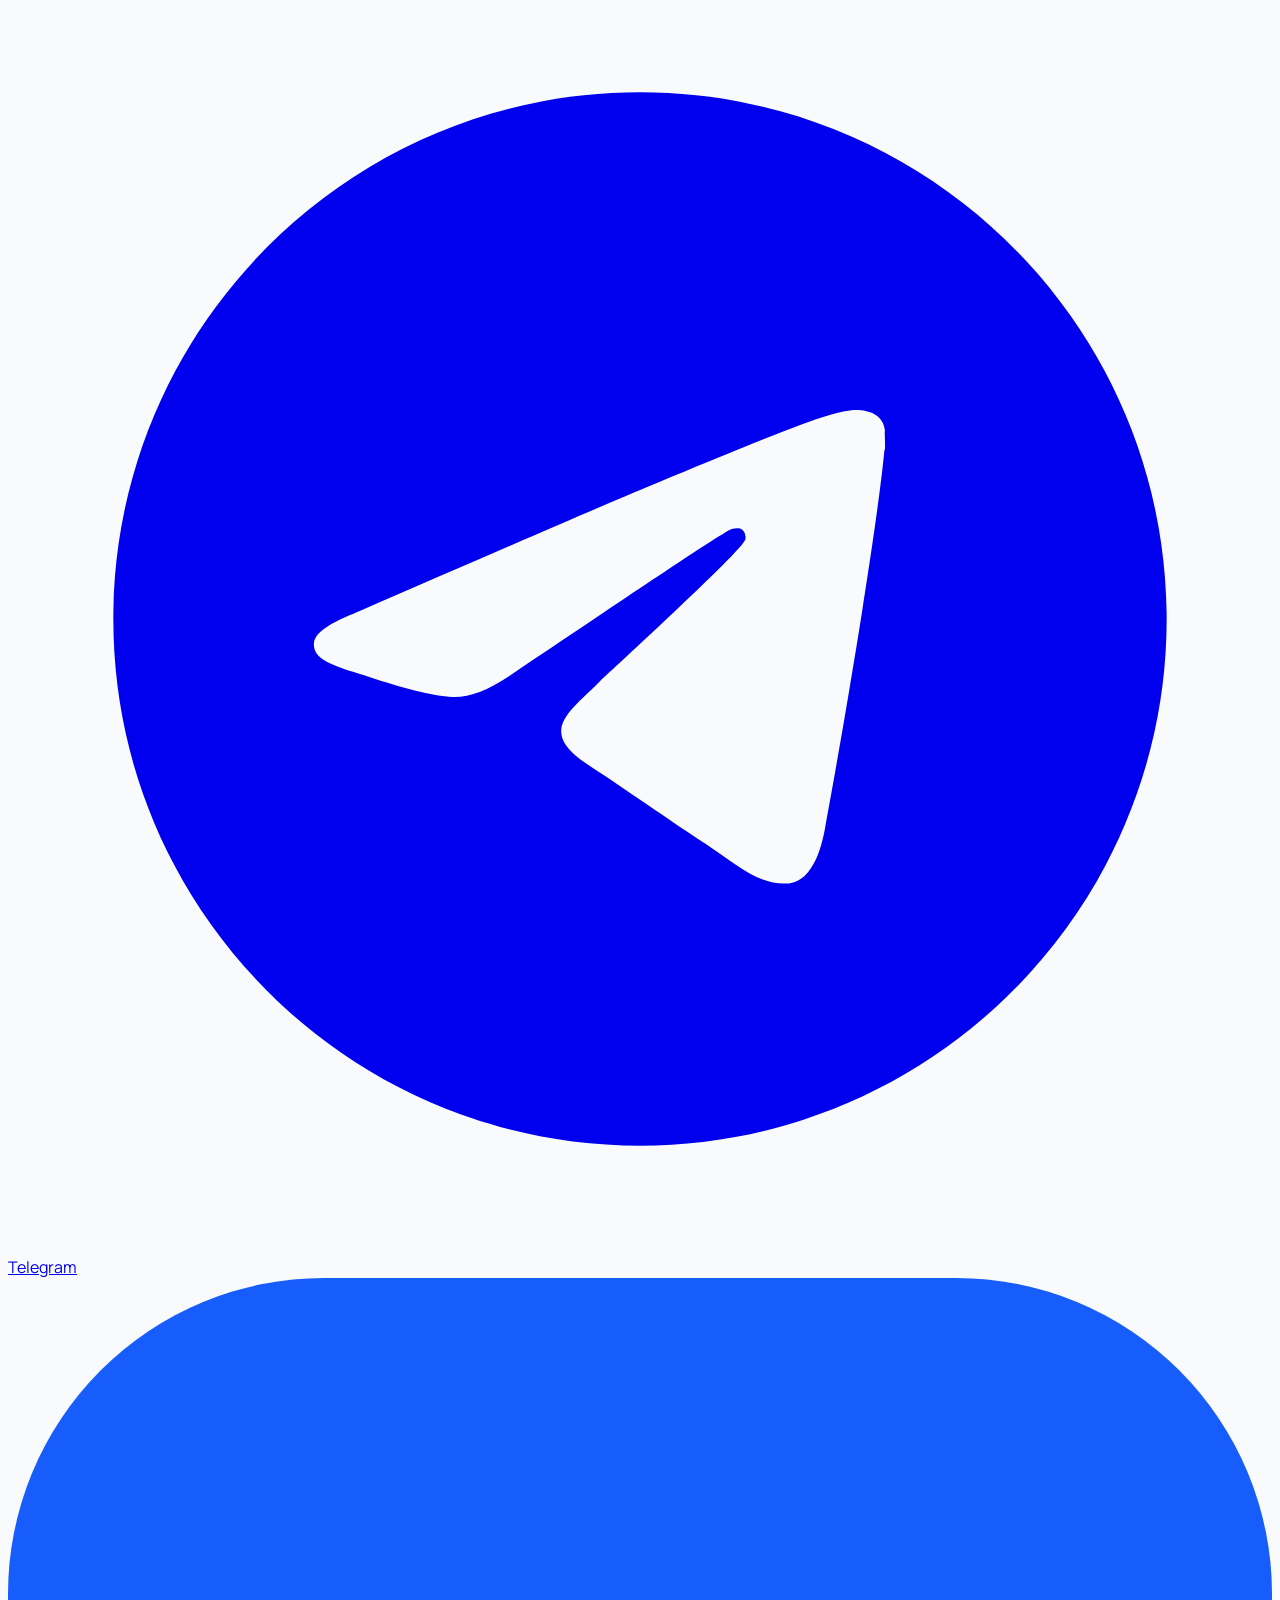
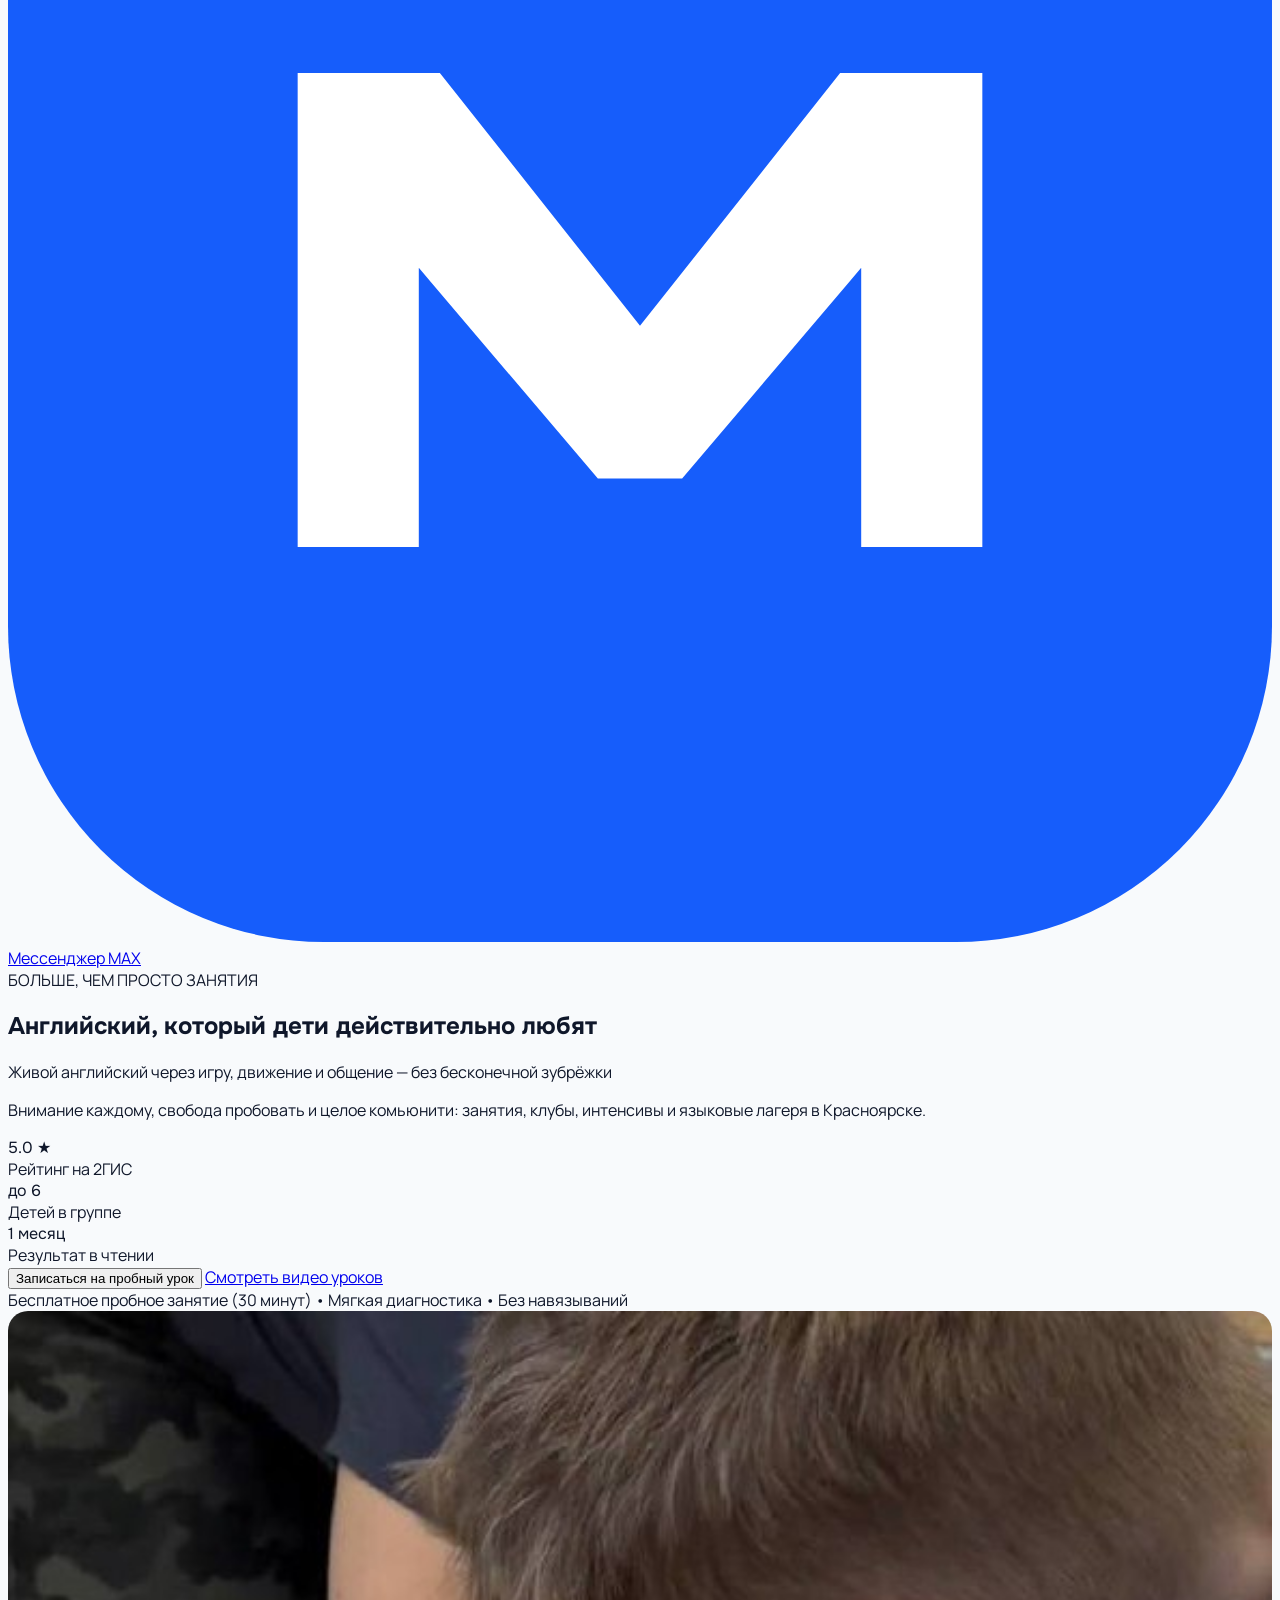
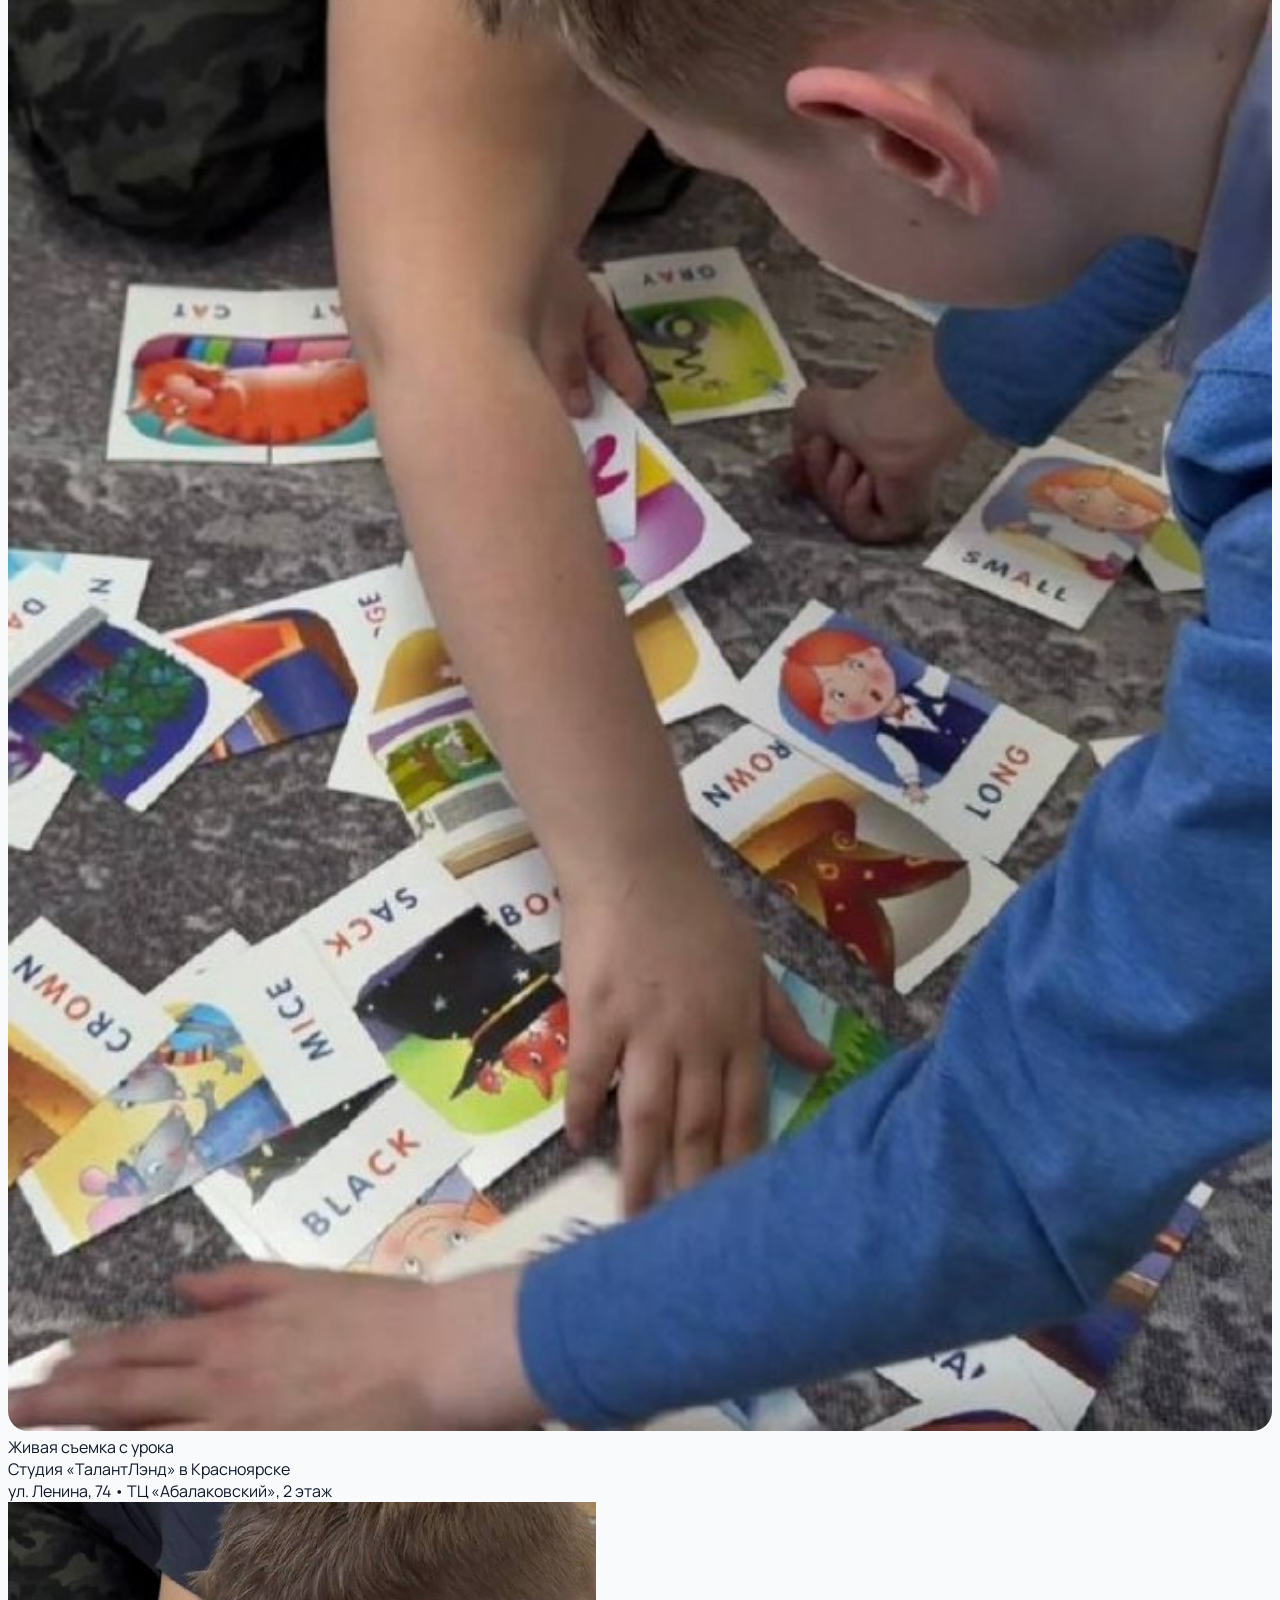
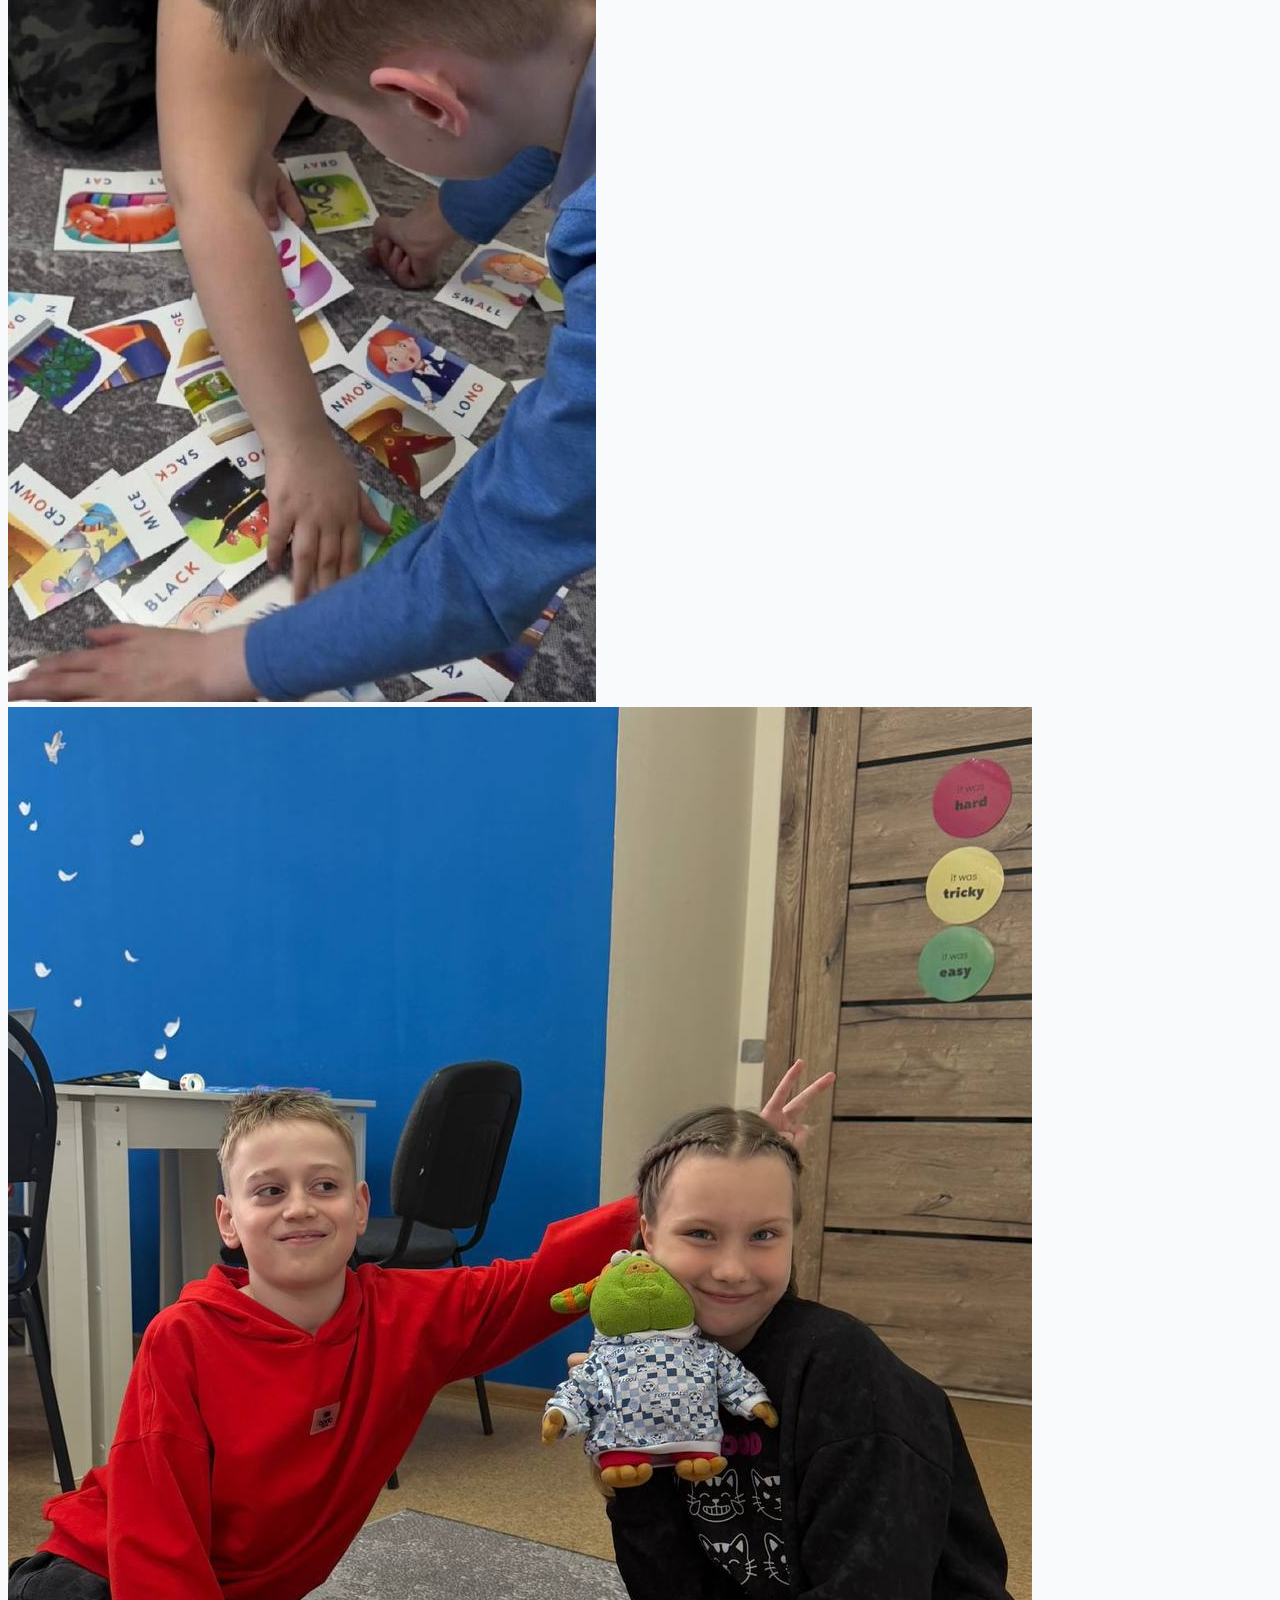
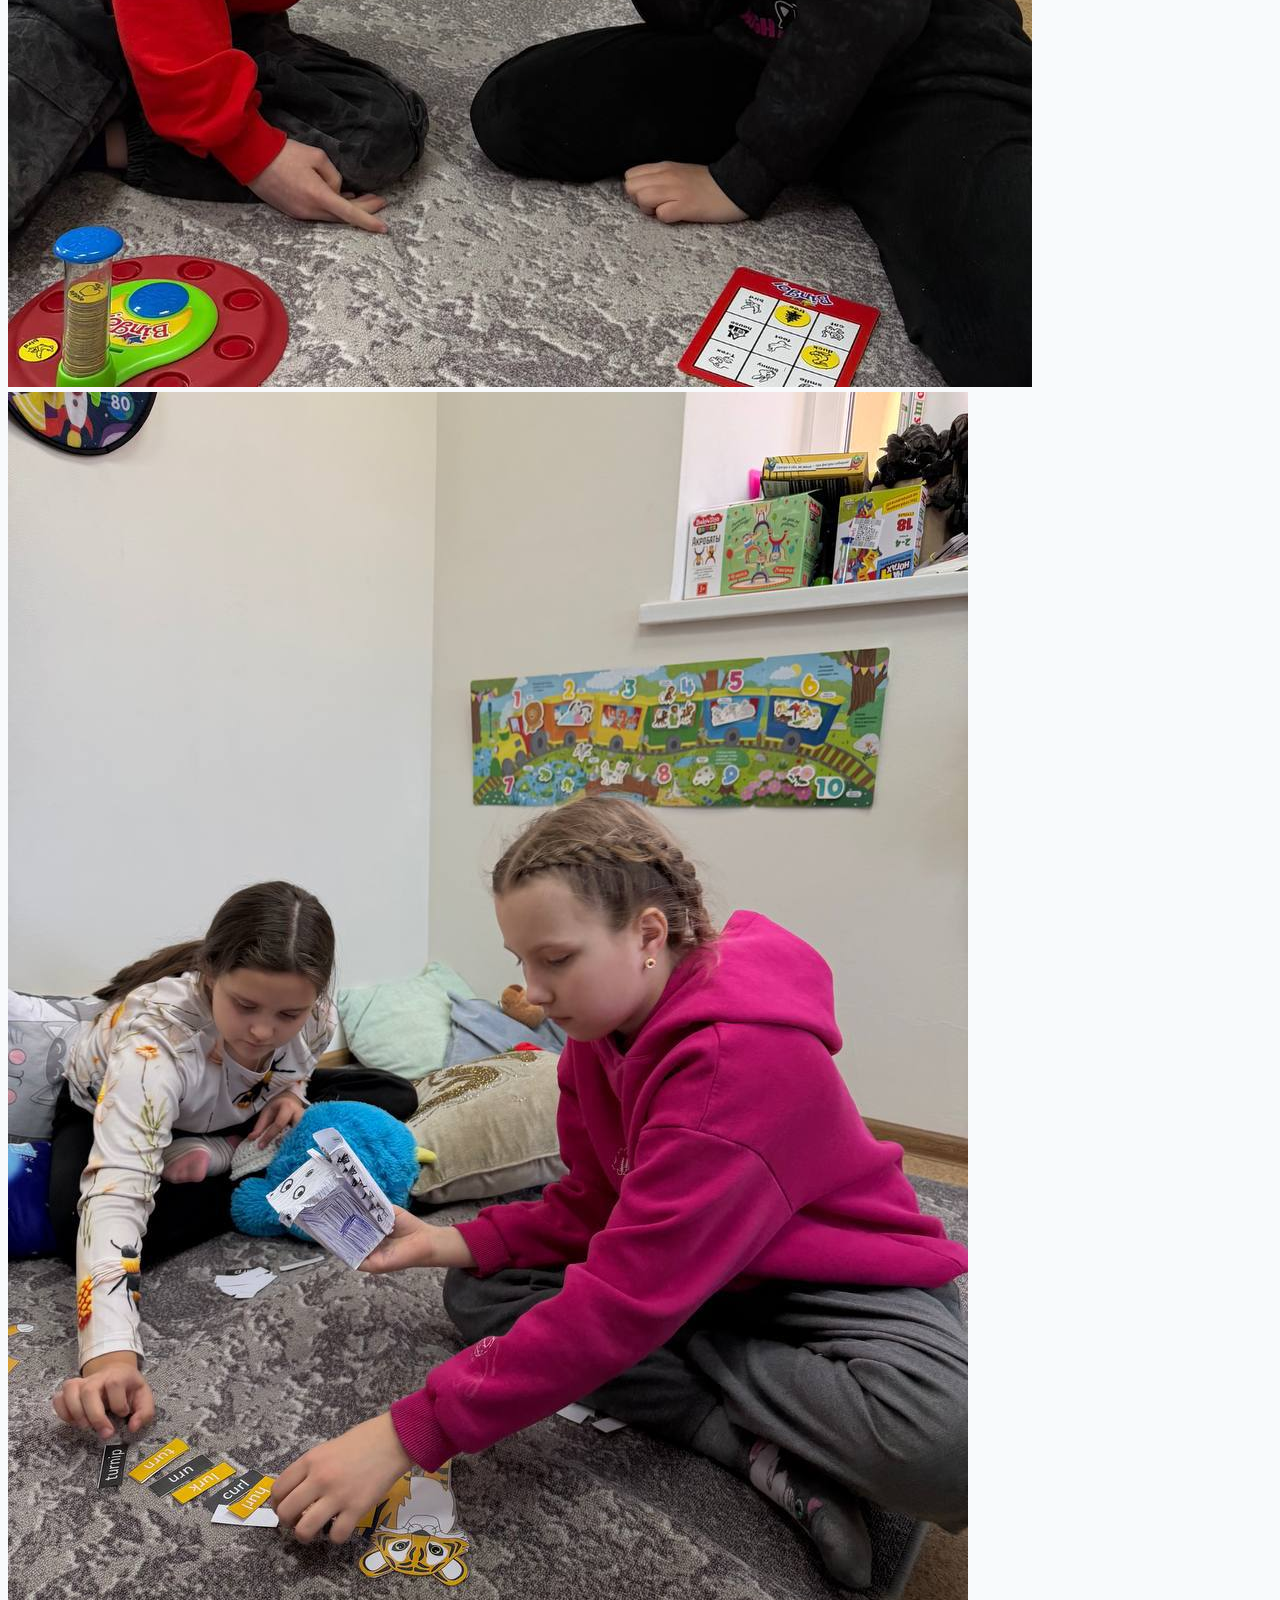
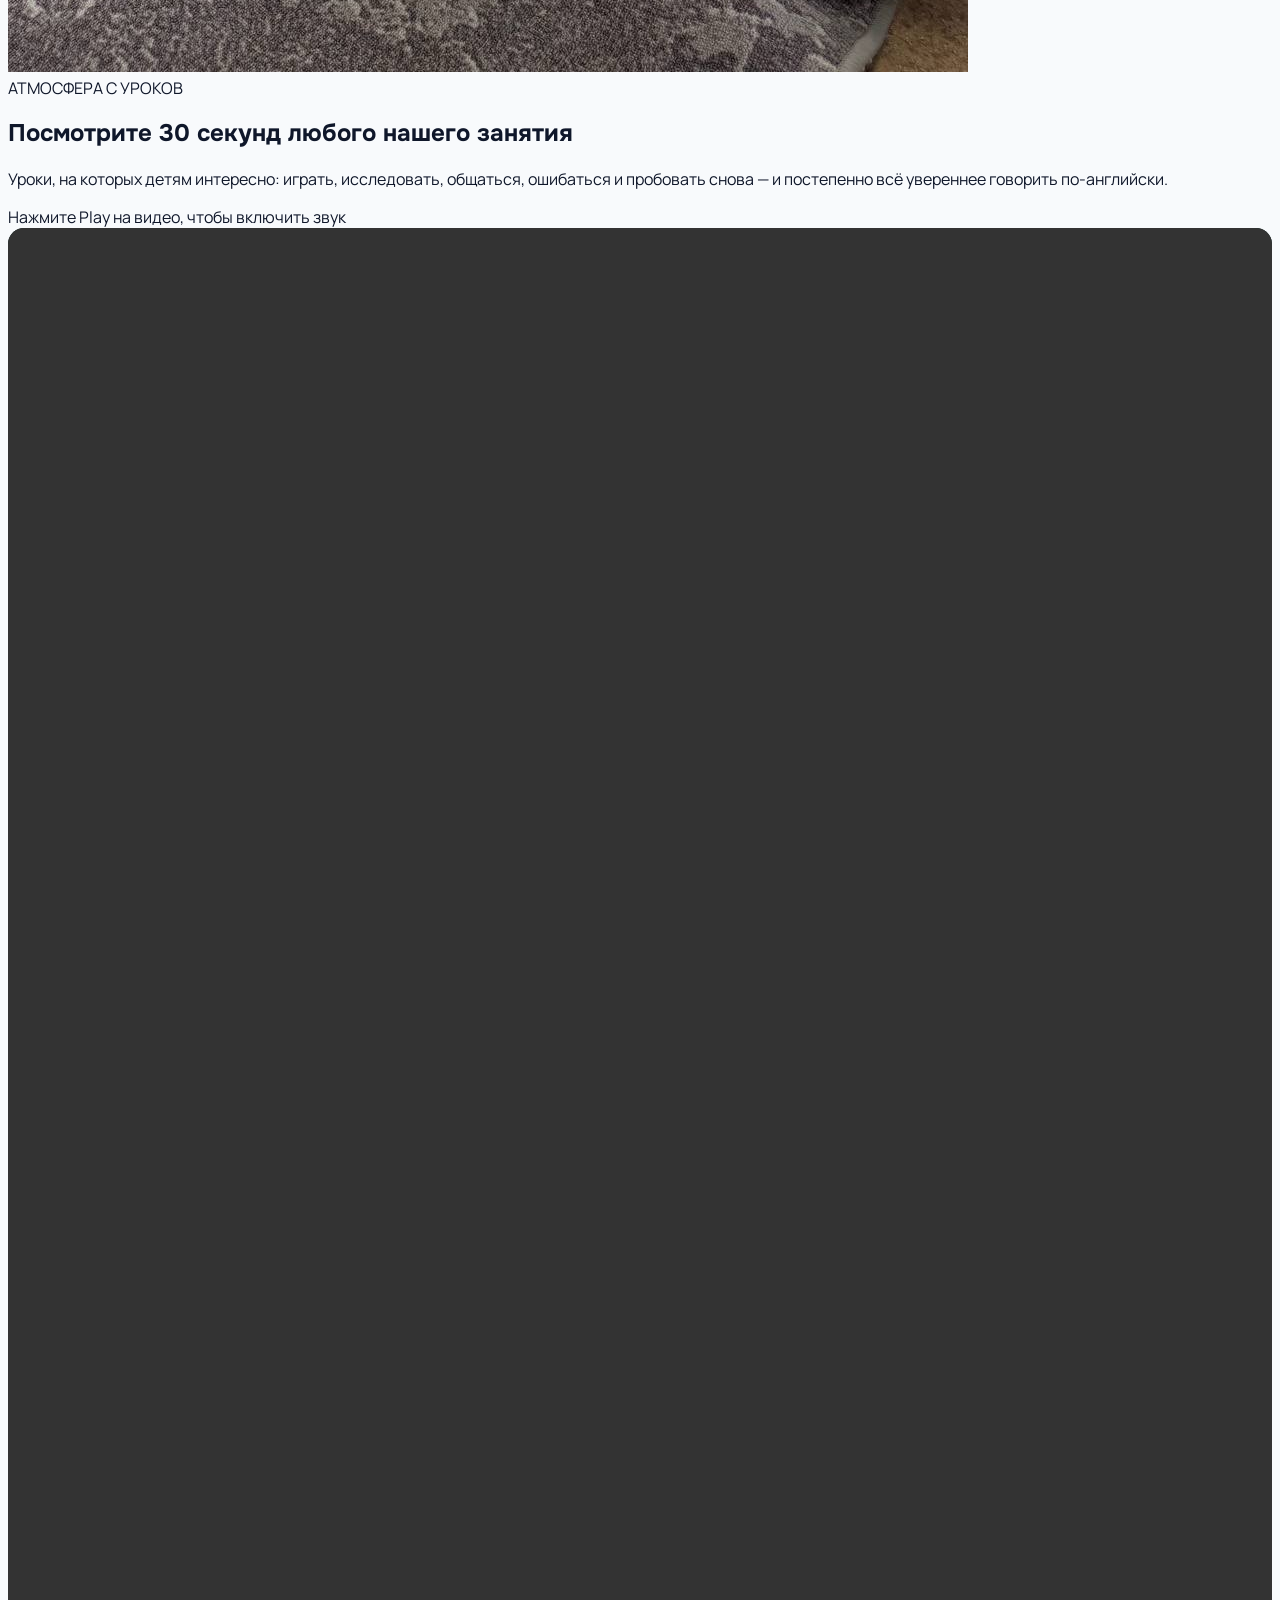
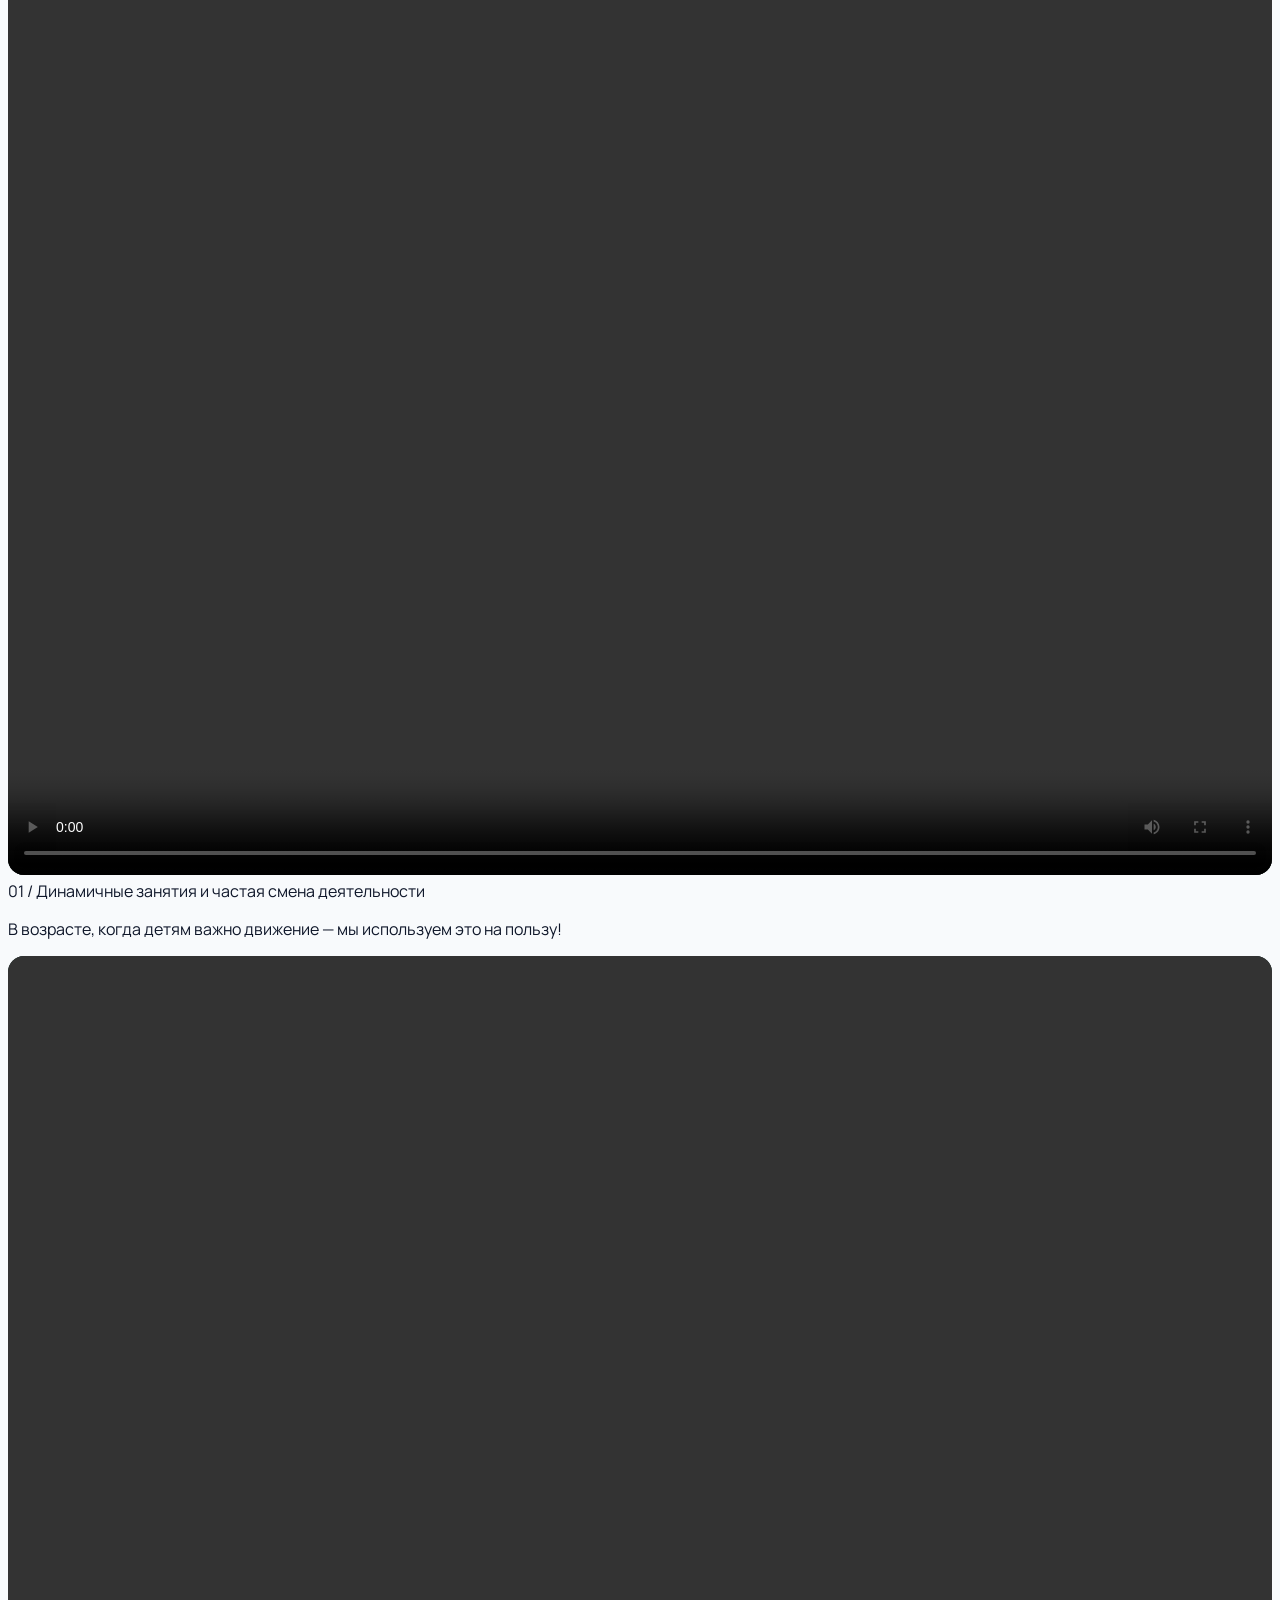
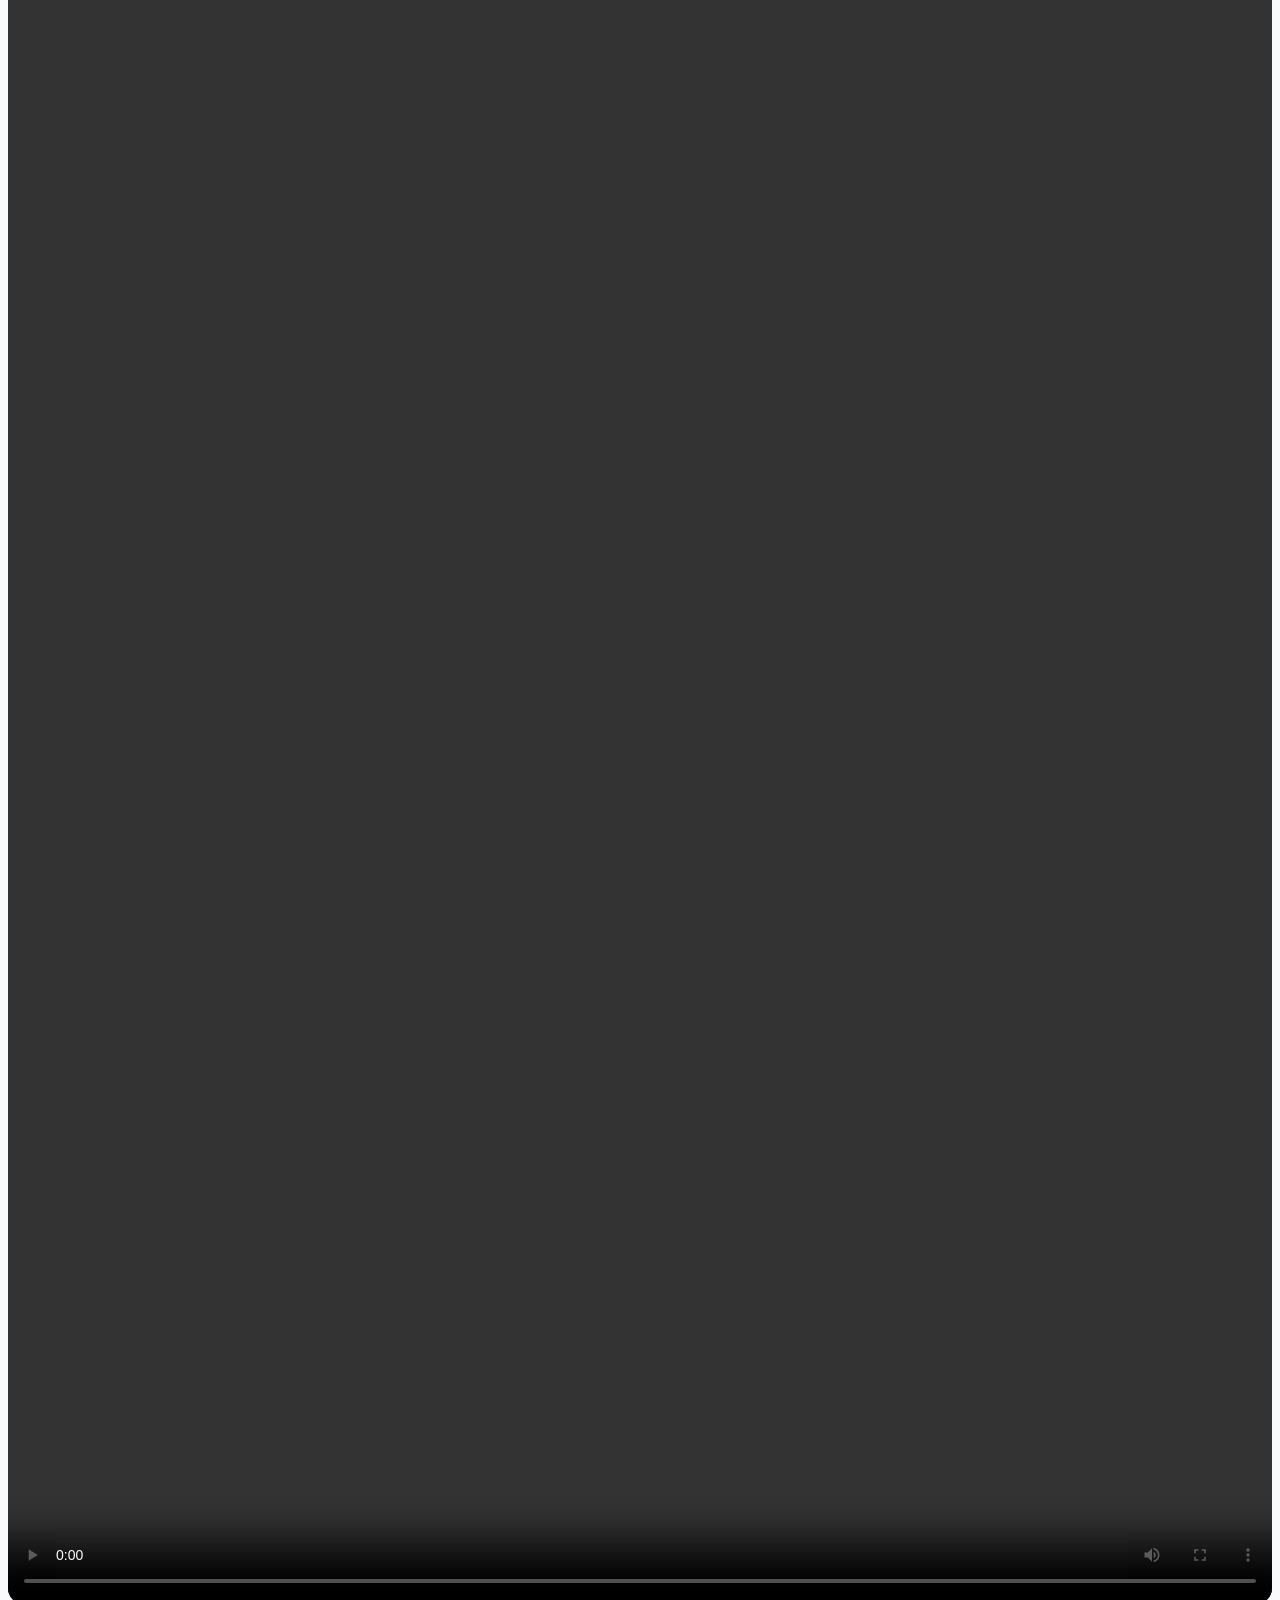
==== commit efda00a4: "feat: fresh blue & pure white palette, 152-FZ compliance, MAX messenger, cookie banner, admin live c" ====
--- a/index.html
+++ b/index.html
@@ -44,12 +44,12 @@
               50: '#FFFBEB',
             },
             surface: {
-              bg: '#FDFBF7',     // Warm Cozy Classroom Beige
+              bg: '#F8FAFC',     // Clean Modern Pure White & Slate
               card: '#FFFFFF',
-              border: '#E8E2D5', // Soft Warm Beige Border
+              border: '#E2E8F0', // Clean Modern Slate Border
               dark: '#0F172A',   // Slate Dark
               muted: '#475569',  // Clean Slate Muted
-              warm: '#F5EFE6',   // Secondary Beige Surface
+              warm: '#F1F5F9',   // Subtle Cool Slate Surface
             }
           }
         }
@@ -72,7 +72,7 @@
 
     body {
       font-family: 'Manrope', -apple-system, sans-serif;
-      background-color: #FDFBF7;
+      background-color: #F8FAFC;
       color: #0F172A;
     }
     
@@ -208,16 +208,23 @@
 
       <!-- Action Buttons -->
       <div class="flex items-center gap-2 sm:gap-2.5 shrink-0">
-        <a id="header-max-link" href="https://max.ru" target="_blank" title="Написать в мессенджер MAX" class="hidden md:inline-flex items-center gap-1.5 px-3 py-2 rounded-xl border border-surface-border text-xs font-bold text-surface-dark hover:border-brand-700 hover:text-brand-700 transition-colors bg-white shadow-sm whitespace-nowrap">
-          <span class="w-2 h-2 rounded-full bg-blue-600"></span>
-          <span>MAX</span>
+        <!-- MAX Messenger button with authentic vector icon -->
+        <a id="header-max-link" href="https://max.ru" target="_blank" rel="noopener" title="Написать в мессенджер MAX" class="inline-flex items-center gap-1.5 px-2.5 sm:px-3 py-1.5 sm:py-2 rounded-xl border border-blue-200 text-xs font-bold text-blue-700 hover:border-blue-400 hover:bg-blue-50 transition-all bg-white shadow-sm whitespace-nowrap group">
+          <svg class="w-4 h-4 shrink-0 transition-transform group-hover:scale-110" viewBox="0 0 24 24" fill="none" xmlns="http://www.w3.org/2000/svg">
+            <rect width="24" height="24" rx="6" fill="#165DFB"/>
+            <path d="M5.5 16.5V7.5H8.2L12 12.3L15.8 7.5H18.5V16.5H16.2V11.2L12.8 15.2H11.2L7.8 11.2V16.5H5.5Z" fill="white"/>
+          </svg>
+          <span class="font-extrabold">MAX</span>
         </a>
-        <a id="header-tg-link" href="https://t.me/on_anastasiia" target="_blank" title="Написать в Telegram" class="hidden sm:inline-flex items-center gap-1.5 px-3 py-2 rounded-xl border border-surface-border text-xs font-bold text-surface-dark hover:border-brand-700 hover:text-brand-700 transition-colors bg-white shadow-sm whitespace-nowrap">
-          <i data-lucide="send" class="w-3.5 h-3.5 text-sky-600"></i>
-          <span>Telegram</span>
+        <!-- Telegram button with official TG icon -->
+        <a id="header-tg-link" href="https://t.me/on_anastasiia" target="_blank" rel="noopener" title="Написать в Telegram" class="inline-flex items-center gap-1.5 px-2.5 sm:px-3 py-1.5 sm:py-2 rounded-xl border border-sky-200 text-xs font-bold text-sky-700 hover:border-sky-400 hover:bg-sky-50 transition-all bg-white shadow-sm whitespace-nowrap group">
+          <svg class="w-4 h-4 shrink-0 text-[#229ED9] transition-transform group-hover:scale-110" viewBox="0 0 24 24" fill="currentColor">
+            <path d="M12 2C6.48 2 2 6.48 2 12s4.48 10 10 10 10-4.48 10-10S17.52 2 12 2zm4.64 6.8c-.15 1.58-.8 5.42-1.13 7.19-.14.75-.42 1-.68 1.03-.58.05-1.02-.38-1.58-.75-.88-.58-1.38-.94-2.23-1.5-.99-.65-.35-1.01.22-1.59.15-.15 2.71-2.48 2.76-2.69a.2.2 0 00-.05-.18c-.06-.05-.14-.03-.21-.02-.09.02-1.49.95-4.22 2.79-.4.27-.76.41-1.08.4-.36-.01-1.04-.2-1.55-.37-.63-.2-1.12-.31-1.08-.66.02-.18.27-.36.75-.55 2.92-1.27 4.86-2.11 5.83-2.51 2.78-1.16 3.35-1.36 3.73-1.36.08 0 .27.02.39.12.1.08.13.19.14.27-.01.06.01.24 0 .36z"/>
+          </svg>
+          <span class="hidden sm:inline">Telegram</span>
         </a>
         <!-- CTA Button triggers Popup Modal -->
-        <button type="button" onclick="openBookingModal('Шапка сайта')" class="whitespace-nowrap inline-flex items-center gap-2 px-4 sm:px-5 py-2 sm:py-2.5 rounded-xl bg-brand-900 hover:bg-brand-800 text-white text-xs font-extrabold uppercase tracking-wider transition-all shadow-sm hover:shadow shrink-0 cursor-pointer">
+        <button type="button" onclick="openBookingModal('Шапка сайта')" class="whitespace-nowrap hidden sm:inline-flex items-center gap-2 px-4 sm:px-5 py-2 sm:py-2.5 rounded-xl bg-brand-900 hover:bg-brand-800 text-white text-xs font-extrabold uppercase tracking-wider transition-all shadow-sm hover:shadow shrink-0 cursor-pointer">
           <span>Пробный урок</span>
           <i data-lucide="arrow-right" class="w-3.5 h-3.5"></i>
         </button>
@@ -245,12 +252,12 @@
           Записаться на пробный урок →
         </button>
         <div class="grid grid-cols-2 gap-2">
-          <a id="mobile-menu-tg-link" href="https://t.me/on_anastasiia" target="_blank" class="py-2.5 rounded-xl border border-surface-border text-surface-dark font-bold text-xs text-center flex items-center justify-center gap-1.5 bg-surface-bg">
-            <i data-lucide="send" class="w-3.5 h-3.5 text-sky-600"></i>
+          <a id="mobile-menu-tg-link" href="https://t.me/on_anastasiia" target="_blank" rel="noopener" class="py-2.5 rounded-xl border border-sky-200 text-sky-800 font-bold text-xs text-center flex items-center justify-center gap-2 bg-sky-50/50">
+            <svg class="w-4 h-4 text-[#229ED9]" viewBox="0 0 24 24" fill="currentColor"><path d="M12 2C6.48 2 2 6.48 2 12s4.48 10 10 10 10-4.48 10-10S17.52 2 12 2zm4.64 6.8c-.15 1.58-.8 5.42-1.13 7.19-.14.75-.42 1-.68 1.03-.58.05-1.02-.38-1.58-.75-.88-.58-1.38-.94-2.23-1.5-.99-.65-.35-1.01.22-1.59.15-.15 2.71-2.48 2.76-2.69a.2.2 0 00-.05-.18c-.06-.05-.14-.03-.21-.02-.09.02-1.49.95-4.22 2.79-.4.27-.76.41-1.08.4-.36-.01-1.04-.2-1.55-.37-.63-.2-1.12-.31-1.08-.66.02-.18.27-.36.75-.55 2.92-1.27 4.86-2.11 5.83-2.51 2.78-1.16 3.35-1.36 3.73-1.36.08 0 .27.02.39.12.1.08.13.19.14.27-.01.06.01.24 0 .36z"/></svg>
             <span>Telegram</span>
           </a>
-          <a id="mobile-menu-max-link" href="https://max.ru" target="_blank" class="py-2.5 rounded-xl border border-surface-border text-surface-dark font-bold text-xs text-center flex items-center justify-center gap-1.5 bg-surface-bg">
-            <span class="w-2 h-2 rounded-full bg-blue-600"></span>
+          <a id="mobile-menu-max-link" href="https://max.ru" target="_blank" rel="noopener" class="py-2.5 rounded-xl border border-blue-200 text-blue-800 font-bold text-xs text-center flex items-center justify-center gap-2 bg-blue-50/50">
+            <svg class="w-4 h-4 shrink-0" viewBox="0 0 24 24" fill="none"><rect width="24" height="24" rx="6" fill="#165DFB"/><path d="M5.5 16.5V7.5H8.2L12 12.3L15.8 7.5H18.5V16.5H16.2V11.2L12.8 15.2H11.2L7.8 11.2V16.5H5.5Z" fill="white"/></svg>
             <span>Мессенджер MAX</span>
           </a>
         </div>
@@ -1155,47 +1162,131 @@
   </main>
 
   <!-- ==================== FOOTER ==================== -->
-  <footer class="bg-brand-950 text-slate-400 py-12 border-t border-brand-900 text-xs">
-    <div class="max-w-7xl mx-auto px-4 sm:px-6 lg:px-8 grid md:grid-cols-3 gap-8">
-      <div class="flex items-start gap-3.5">
-        <img src="media/logo.png" alt="ТалантЛэнд" class="h-16 w-auto object-contain bg-white/95 p-1 rounded-2xl shrink-0 shadow-md">
-        <div>
-          <div class="font-heading font-black text-white text-lg">ТалантЛэнд</div>
-          <p class="mt-1 text-slate-400 leading-relaxed text-[11px]">
-            Камерная студия развития детей и английского языка Анастасии Онищук для 1–4 классов в Красноярске.
-          </p>
-        </div>
-      </div>
+  <footer class="bg-brand-950 text-slate-400 pt-14 pb-24 md:pb-12 border-t border-brand-900 text-xs">
+    <div class="max-w-7xl mx-auto px-4 sm:px-6 lg:px-8 grid grid-cols-1 md:grid-cols-4 gap-8 sm:gap-10">
+      
+      <!-- Col 1: Studio info & Requisites -->
+      <div class="space-y-3">
+        <div class="flex items-center gap-3">
+          <img src="media/logo.png" alt="ТалантЛэнд" class="h-12 w-auto object-contain bg-white/95 p-1 rounded-xl shrink-0 shadow-md">
+          <div>
+            <div class="font-heading font-black text-white text-base">ТалантЛэнд</div>
+            <p class="text-slate-400 text-[11px]">Студия английского языка</p>
+          </div>
+        </div>
+        <p class="text-slate-400 leading-relaxed text-xs">
+          Обучение английскому языку детей и школьников через игру, движение и живое общение. В группе строго до 6 детей.
+        </p>
+        <div class="pt-2 text-[11px] text-slate-400 space-y-1 bg-brand-900/40 p-3 rounded-xl border border-brand-900">
+          <p class="font-bold text-slate-200">ИП Онищук Анастасия Андреевна</p>
+          <p>ИНН: 246523984190</p>
+          <p>ОГРНИП: 321246800045123</p>
+          <p class="text-emerald-400 font-semibold">152-ФЗ РФ соблюден в полном объёме</p>
+        </div>
+      </div>
+
+      <!-- Col 2: Studio Address -->
       <div>
-        <div class="font-bold text-white uppercase tracking-wider mb-2">Адрес студии</div>
-        <p class="leading-relaxed">
-          Красноярск, ул. Ленина, 74, стр. 2<br>
+        <div class="font-bold text-white uppercase tracking-wider mb-3 text-xs flex items-center gap-1.5">
+          <i data-lucide="map-pin" class="w-3.5 h-3.5 text-blue-400"></i>
+          <span>Студия в Красноярске</span>
+        </div>
+        <p class="leading-relaxed text-slate-300">
+          г. Красноярск, ул. Ленина, 74, стр. 2<br>
           ТЦ «Абалаковский», 2 этаж<br>
           Удобная парковка во дворе
         </p>
-      </div>
+        <div class="mt-4">
+          <a href="https://2gis.ru/krasnoyarsk/firm/70000001101959669/tab/reviews" target="_blank" rel="noopener" class="inline-flex items-center gap-1.5 px-3 py-1.5 rounded-lg bg-amber-400/10 border border-amber-400/20 text-amber-300 hover:text-amber-200 font-bold transition-colors">
+            <i data-lucide="star" class="w-3.5 h-3.5 fill-current"></i>
+            <span>5.0 на 2ГИС • Читать отзывы</span>
+          </a>
+        </div>
+      </div>
+
+      <!-- Col 3: Messengers (MAX + Telegram) -->
       <div>
-        <div class="font-bold text-white uppercase tracking-wider mb-2">Контакты & Управление</div>
-        <p>Телефон: <a href="tel:+79029420138" class="text-white hover:text-amber-400 font-semibold">+7 (902) 942-01-38</a></p>
-        <p class="mt-1">Telegram: <a href="https://t.me/on_anastasiia" target="_blank" class="text-white hover:text-amber-400 font-semibold">@on_anastasiia</a></p>
-        <p class="mt-1">Канал студии: <a href="https://t.me/talantland" target="_blank" class="text-emerald-400 hover:text-emerald-300 font-semibold">@talantland</a></p>
-        <div class="mt-3 pt-3 border-t border-brand-900">
+        <div class="font-bold text-white uppercase tracking-wider mb-3 text-xs flex items-center gap-1.5">
+          <i data-lucide="message-circle" class="w-3.5 h-3.5 text-blue-400"></i>
+          <span>Мессенджеры для записи</span>
+        </div>
+        <div class="space-y-2.5">
+          <!-- MAX Messenger card -->
+          <a id="footer-max-link" href="https://max.ru" target="_blank" rel="noopener" class="flex items-center gap-2.5 p-2.5 rounded-xl bg-brand-900/80 hover:bg-brand-900 border border-brand-800 hover:border-blue-500 text-white transition-all group shadow-sm">
+            <svg class="w-5 h-5 shrink-0" viewBox="0 0 24 24" fill="none"><rect width="24" height="24" rx="6" fill="#165DFB"/><path d="M5.5 16.5V7.5H8.2L12 12.3L15.8 7.5H18.5V16.5H16.2V11.2L12.8 15.2H11.2L7.8 11.2V16.5H5.5Z" fill="white"/></svg>
+            <div>
+              <div class="font-bold text-xs text-white group-hover:text-blue-300 transition-colors">Мессенджер MAX</div>
+              <div class="text-[10px] text-slate-400">Консультация и запись в MAX</div>
+            </div>
+          </a>
+
+          <!-- Telegram card -->
+          <a id="footer-tg-link" href="https://t.me/on_anastasiia" target="_blank" rel="noopener" class="flex items-center gap-2.5 p-2.5 rounded-xl bg-brand-900/80 hover:bg-brand-900 border border-brand-800 hover:border-sky-500 text-white transition-all group shadow-sm">
+            <svg class="w-5 h-5 shrink-0 text-[#229ED9]" viewBox="0 0 24 24" fill="currentColor"><path d="M12 2C6.48 2 2 6.48 2 12s4.48 10 10 10 10-4.48 10-10S17.52 2 12 2zm4.64 6.8c-.15 1.58-.8 5.42-1.13 7.19-.14.75-.42 1-.68 1.03-.58.05-1.02-.38-1.58-.75-.88-.58-1.38-.94-2.23-1.5-.99-.65-.35-1.01.22-1.59.15-.15 2.71-2.48 2.76-2.69a.2.2 0 00-.05-.18c-.06-.05-.14-.03-.21-.02-.09.02-1.49.95-4.22 2.79-.4.27-.76.41-1.08.4-.36-.01-1.04-.2-1.55-.37-.63-.2-1.12-.31-1.08-.66.02-.18.27-.36.75-.55 2.92-1.27 4.86-2.11 5.83-2.51 2.78-1.16 3.35-1.36 3.73-1.36.08 0 .27.02.39.12.1.08.13.19.14.27-.01.06.01.24 0 .36z"/></svg>
+            <div>
+              <div class="font-bold text-xs text-white group-hover:text-sky-300 transition-colors">Telegram Анастасии</div>
+              <div class="text-[10px] text-slate-400">@on_anastasiia • ответ за 15 мин</div>
+            </div>
+          </a>
+
+          <div class="pt-1 text-xs">
+            Телефон: <a href="tel:+79029420138" class="text-white hover:text-amber-400 font-bold">+7 (902) 942-01-38</a>
+          </div>
+        </div>
+      </div>
+
+      <!-- Col 4: Legal Protection & CMS -->
+      <div>
+        <div class="font-bold text-white uppercase tracking-wider mb-3 text-xs flex items-center gap-1.5">
+          <i data-lucide="shield-check" class="w-3.5 h-3.5 text-blue-400"></i>
+          <span>Защита данных & Документы</span>
+        </div>
+        <ul class="space-y-2 text-slate-300">
+          <li>
+            <a href="privacy.html" onclick="event.preventDefault(); openLegalModal('privacy')" class="hover:text-blue-300 transition-colors flex items-center gap-1.5">
+              <span class="w-1.5 h-1.5 rounded-full bg-blue-500 shrink-0"></span>
+              <span>Политика конфиденциальности (152-ФЗ)</span>
+            </a>
+          </li>
+          <li>
+            <a href="consent.html" onclick="event.preventDefault(); openLegalModal('consent')" class="hover:text-blue-300 transition-colors flex items-center gap-1.5">
+              <span class="w-1.5 h-1.5 rounded-full bg-blue-500 shrink-0"></span>
+              <span>Согласие на обработку данных</span>
+            </a>
+          </li>
+          <li>
+            <a href="cookies.html" onclick="event.preventDefault(); openLegalModal('cookies')" class="hover:text-blue-300 transition-colors flex items-center gap-1.5">
+              <span class="w-1.5 h-1.5 rounded-full bg-blue-500 shrink-0"></span>
+              <span>Политика файлов Cookie</span>
+            </a>
+          </li>
+        </ul>
+        <div class="mt-4 pt-3 border-t border-brand-900">
           <a href="admin.html" class="inline-flex items-center gap-1.5 text-slate-400 hover:text-amber-400 font-bold transition-colors">
-            <i data-lucide="shield-check" class="w-4 h-4 text-amber-400"></i>
-            <span>Личный кабинет (Управление сайтом)</span>
+            <i data-lucide="key" class="w-4 h-4 text-amber-400"></i>
+            <span>Кабинет администратора</span>
           </a>
         </div>
       </div>
+
     </div>
-    <div class="max-w-7xl mx-auto px-4 sm:px-6 lg:px-8 pt-8 mt-8 border-t border-brand-900 text-slate-500 flex flex-col sm:flex-row justify-between items-center gap-4">
+
+    <!-- Bottom sub-footer -->
+    <div class="max-w-7xl mx-auto px-4 sm:px-6 lg:px-8 pt-8 mt-8 border-t border-brand-900 text-slate-500 flex flex-col sm:flex-row justify-between items-center gap-4 text-[11px]">
       <div>© 2026 Студия «ТалантЛэнд». Все права защищены.</div>
-      <div>Красноярск, ул. Ленина, 74 • ТЦ «Абалаковский»</div>
+      <div class="flex flex-wrap gap-4 text-slate-400">
+        <a href="privacy.html" onclick="event.preventDefault(); openLegalModal('privacy')" class="hover:underline">Политика 152-ФЗ</a>
+        <span>•</span>
+        <a href="consent.html" onclick="event.preventDefault(); openLegalModal('consent')" class="hover:underline">Согласие</a>
+        <span>•</span>
+        <a href="cookies.html" onclick="event.preventDefault(); openLegalModal('cookies')" class="hover:underline">Файлы Cookie</a>
+      </div>
     </div>
   </footer>
 
   <!-- ==================== BOOKING MODAL (POPUP FORM OVER SCREEN) ==================== -->
-  <div id="booking-modal" class="fixed inset-0 z-50 bg-black/70 backdrop-blur-md hidden flex items-center justify-center p-4 transition-opacity duration-200" onclick="closeBookingModal(event)">
-    <div class="relative bg-white rounded-3xl p-6 sm:p-9 max-w-lg w-full shadow-2xl transform transition-transform duration-200 scale-100" onclick="event.stopPropagation()">
+  <div id="booking-modal" class="fixed inset-0 z-[60] bg-black/75 backdrop-blur-md hidden flex items-center justify-center p-3 sm:p-4 overflow-y-auto backdrop-blur-md hidden flex items-center justify-center p-4 transition-opacity duration-200" onclick="closeBookingModal(event)">
+    <div class="relative bg-white rounded-3xl p-5 sm:p-8 max-w-lg w-full max-h-[92vh] overflow-y-auto shadow-2xl transform transition-transform duration-200 scale-100" onclick="event.stopPropagation()">
       
       <!-- Close button -->
       <button onclick="closeBookingModal()" class="absolute top-5 right-5 text-surface-muted hover:text-surface-dark p-1.5 rounded-xl hover:bg-surface-bg transition-colors" title="Закрыть">
@@ -1243,13 +1334,34 @@
           </select>
         </div>
 
-        <button type="submit" class="w-full py-3.5 px-6 rounded-xl bg-accent-500 hover:bg-accent-600 text-white font-extrabold text-xs uppercase tracking-wider transition-all shadow-md hover:shadow-lg cursor-pointer">
+        <!-- 152-ФЗ Mandatory Consent Checkbox -->
+        <div class="pt-2 pb-1 border-t border-slate-100">
+          <label class="flex items-start gap-2.5 cursor-pointer text-xs text-slate-600 select-none group">
+            <input type="checkbox" id="modal-policy-consent" required checked class="mt-0.5 w-4 h-4 text-blue-600 rounded border-slate-300 focus:ring-blue-500 cursor-pointer shrink-0">
+            <span class="leading-snug text-[11px] sm:text-xs">
+              Я даю согласие на <a href="consent.html" onclick="event.preventDefault(); openLegalModal('consent')" class="underline text-blue-600 hover:text-blue-800 font-bold">обработку персональных данных</a> и принимаю условия <a href="privacy.html" onclick="event.preventDefault(); openLegalModal('privacy')" class="underline text-blue-600 hover:text-blue-800 font-bold">Политики конфиденциальности</a> (согласно 152-ФЗ РФ)
+            </span>
+          </label>
+          <div id="modal-consent-error" class="hidden text-rose-600 text-[11px] font-bold mt-1.5 flex items-center gap-1">
+            <i data-lucide="alert-circle" class="w-3.5 h-3.5 shrink-0"></i>
+            <span>Для отправки необходимо отметить согласие на обработку данных</span>
+          </div>
+        </div>
+
+        <button type="submit" class="w-full py-3.5 px-6 rounded-xl bg-brand-700 hover:bg-brand-800 text-white font-black text-xs uppercase tracking-wider transition-all shadow-md hover:shadow-lg cursor-pointer active:scale-98">
           Записаться на пробный урок
         </button>
 
-        <p class="text-[10px] text-surface-muted text-center">
-          Мы свяжемся с вами в течение 15 минут в Telegram или по телефону.
-        </p>
+        <div class="flex items-center justify-center gap-3 text-[10px] text-slate-500 pt-1">
+          <span class="flex items-center gap-1">
+            <i data-lucide="lock" class="w-3 h-3 text-emerald-600"></i>
+            <span>152-ФЗ РФ</span>
+          </span>
+          <span>•</span>
+          <span>Свяжемся за 15 минут</span>
+          <span>•</span>
+          <span>Без спама</span>
+        </div>
       </form>
 
       <!-- Modal Success Alert -->
@@ -1341,6 +1453,8 @@
 
       modal.classList.remove('hidden');
       document.body.style.overflow = 'hidden';
+      const sBar = document.getElementById('mobile-sticky-bar');
+      if (sBar) sBar.classList.add('translate-y-full');
       setTimeout(() => {
         const nameInput = document.getElementById('modal-parent-name');
         if (nameInput) nameInput.focus();
@@ -1353,6 +1467,8 @@
       }
       document.getElementById('booking-modal').classList.add('hidden');
       document.body.style.overflow = '';
+      const sBar = document.getElementById('mobile-sticky-bar');
+      if (sBar) sBar.classList.remove('translate-y-full');
     }
 
     document.addEventListener('keydown', (e) => {
@@ -1394,6 +1510,18 @@
       e.preventDefault();
       
       const isModal = source === 'modal';
+      if (isModal) {
+        const cBox = document.getElementById('modal-policy-consent');
+        const cErr = document.getElementById('modal-consent-error');
+        if (cBox && !cBox.checked) {
+          if (cErr) cErr.classList.remove('hidden');
+          cBox.focus();
+          return;
+        } else if (cErr) {
+          cErr.classList.add('hidden');
+        }
+      }
+
       const name = document.getElementById(isModal ? 'modal-parent-name' : 'parent-name').value;
       const phone = document.getElementById(isModal ? 'modal-parent-phone' : 'parent-phone').value;
       const grade = document.getElementById(isModal ? 'modal-child-grade' : 'child-grade').value;
@@ -1633,11 +1761,243 @@
 
     // Hydrate immediately and listen to storage events across tabs
     hydrateFromCMS();
+
+    // ----- COOKIE CONSENT BANNER -----
+    function checkCookieConsent() {
+      try {
+        if (!localStorage.getItem('talantland_cookie_consent')) {
+          const banner = document.getElementById('cookie-consent-banner');
+          if (banner) {
+            banner.classList.remove('hidden');
+          }
+        }
+      } catch (e) {}
+    }
+
+    function acceptCookieConsent() {
+      try {
+        localStorage.setItem('talantland_cookie_consent', 'accepted');
+        const banner = document.getElementById('cookie-consent-banner');
+        if (banner) {
+          banner.classList.add('hidden');
+        }
+      } catch (e) {}
+    }
+
+    // ----- LEGAL MODAL (152-ФЗ) -----
+    const LEGAL_DOCS = {
+      privacy: {
+        title: "Политика в отношении обработки персональных данных (152-ФЗ)",
+        externalUrl: "privacy.html",
+        content: `
+          <div class="space-y-3">
+            <div class="p-3 bg-blue-50 text-blue-900 rounded-xl font-bold text-xs">
+              Оператор: Индивидуальный предприниматель Онищук Анастасия Андреевна • ИНН 246523984190 • ОГРНИП 321246800045123 • г. Красноярск, ул. Молокова, д. 1, корп. 4
+            </div>
+            <p><strong>1. Общие положения:</strong> Настоящая Политика обработки персональных данных разработана в строгом соответствии с требованиями Федерального закона от 27.07.2006 № 152-ФЗ «О персональных данных» и определяет порядок сбора, систематизации, хранения и защиты информации, получаемой от пользователей сайта студии «ТалантЛэнд».</p>
+            <p><strong>2. Состав собираемых данных:</strong> ФИО законного представителя, контактный телефон, имя и возраст/класс ребенка, файлы cookie, технические сведения об устройстве.</p>
+            <p><strong>3. Цели сбора данных:</strong> Запись на бесплатное 30-минутное пробное занятие, диагностика уровня языка, подбор группы, консультация в мессенджерах (Telegram, MAX) или по телефону, заключение договора на обучение.</p>
+            <p><strong>4. Безопасность и хранение:</strong> Персональные данные хранятся на защищенных серверах, расположенных на территории Российской Федерации (ч. 5 ст. 18 152-ФЗ). Передача третьим лицам категорически запрещена.</p>
+            <p><strong>5. Отзыв согласия:</strong> Субъект персональных данных имеет право в любой момент отозвать свое согласие, направив заявление на email: <a href="mailto:talantland@mail.ru" class="text-blue-600 underline">talantland@mail.ru</a>.</p>
+          </div>
+        `
+      },
+      consent: {
+        title: "Согласие на обработку персональных данных и получение рассылок",
+        externalUrl: "consent.html",
+        content: `
+          <div class="space-y-3">
+            <div class="p-3 bg-emerald-50 text-emerald-900 rounded-xl font-bold text-xs">
+              В соответствии со ст. 9 Федерального закона № 152-ФЗ и ст. 18 Федерального закона «О рекламе» № 38-ФЗ
+            </div>
+            <p>Заполняя веб-форму на сайте студии «ТалантЛэнд», я, действуя свободно, своей волей и в своем интересе (а также в интересах несовершеннолетнего ребенка), выражаю информированное согласие ИП Онищук А. А. на обработку моих персональных данных:</p>
+            <ul class="list-disc pl-5 space-y-1">
+              <li>ФИО родителя и контактный номер телефона;</li>
+              <li>Имя и класс/возраст ребенка;</li>
+              <li>Связь посредством звонка, SMS и мессенджеров (Telegram, MAX, WhatsApp) для согласования расписания и консультаций;</li>
+              <li>Информирование об открытых уроках, каникулярных интенсивах и акциях студии.</li>
+            </ul>
+            <p>Настоящее согласие действует до момента его отзыва путем направления письма на <a href="mailto:talantland@mail.ru" class="text-blue-600 underline">talantland@mail.ru</a>.</p>
+          </div>
+        `
+      },
+      cookies: {
+        title: "Политика использования файлов Cookie",
+        externalUrl: "cookies.html",
+        content: `
+          <div class="space-y-3">
+            <p><strong>Что такое файлы Cookie:</strong> Файлы cookie — это небольшие служебные текстовые файлы, сохраняемые в вашем веб-браузере для обеспечения корректной работы сайта студии, запоминания факта отправки заявок и аналитики посещаемости.</p>
+            <p><strong>Категории cookie:</strong></p>
+            <ul class="list-disc pl-5 space-y-1">
+              <li><strong>Технические (обязательные):</strong> необходимы для работы форм записи и панели администратора;</li>
+              <li><strong>Аналитические:</strong> используются для сбора обезличенной статистики и улучшения качества сайта.</li>
+            </ul>
+            <p>Вы можете в любой момент отключить сохранение cookie в настройках своего браузера.</p>
+          </div>
+        `
+      }
+    };
+
+    function openLegalModal(tab = 'privacy') {
+      const modal = document.getElementById('legal-modal');
+      if (modal) {
+        modal.classList.remove('hidden');
+        document.body.style.overflow = 'hidden';
+        switchLegalTab(tab);
+      }
+    }
+
+    function closeLegalModal(e) {
+      if (e && e.target !== document.getElementById('legal-modal') && !e.target.closest('button')) {
+        return;
+      }
+      const modal = document.getElementById('legal-modal');
+      if (modal) {
+        modal.classList.add('hidden');
+        document.body.style.overflow = '';
+      }
+    }
+
+    function switchLegalTab(tabKey) {
+      const doc = LEGAL_DOCS[tabKey];
+      if (!doc) return;
+
+      document.getElementById('legal-modal-title').innerText = doc.title;
+      document.getElementById('legal-modal-body').innerHTML = doc.content;
+      document.getElementById('legal-open-external-btn').href = doc.externalUrl;
+
+      ['privacy', 'consent', 'cookies'].forEach(k => {
+        const btn = document.getElementById(`legal-tab-btn-${k}`);
+        if (btn) {
+          if (k === tabKey) {
+            btn.className = "px-3.5 py-1.5 rounded-xl text-xs font-bold bg-blue-600 text-white transition-colors cursor-pointer shadow-sm";
+          } else {
+            btn.className = "px-3.5 py-1.5 rounded-xl text-xs font-bold bg-slate-100 text-slate-700 hover:bg-slate-200 transition-colors cursor-pointer";
+          }
+        }
+      });
+      lucide.createIcons();
+    }
+
+    // Initialize Cookie check and deep links
+    function initAppEnhancements() {
+      checkCookieConsent();
+      try {
+        const params = new URLSearchParams(window.location.search);
+        if (params.get('modal') === 'booking') {
+          openBookingModal('Прямая ссылка');
+        } else if (params.get('modal') === 'legal') {
+          openLegalModal(params.get('tab') || 'privacy');
+        }
+      } catch(e) {}
+    }
+
+    if (document.readyState === 'loading') {
+      window.addEventListener('DOMContentLoaded', initAppEnhancements);
+    } else {
+      initAppEnhancements();
+    }
+
     window.addEventListener('storage', (e) => {
       if (e.key === 'talantland_cms_data') {
         hydrateFromCMS();
       }
     });
   </script>
+
+  <!-- ==================== MOBILE STICKY BOTTOM BAR (PHONES ONLY) ==================== -->
+  <div id="mobile-sticky-bar" class="md:hidden fixed bottom-0 left-0 right-0 z-40 bg-white/95 backdrop-blur-lg border-t border-slate-200 px-3 py-2 flex items-center justify-between gap-2 shadow-[0_-4px_25px_rgba(15,23,42,0.12)] pb-safe transition-transform duration-300">
+    <div class="flex items-center gap-1.5 shrink-0">
+      <a href="tel:+79029420138" class="w-10 h-10 rounded-xl bg-slate-100 hover:bg-slate-200 flex items-center justify-center text-slate-800 transition-colors shadow-sm" title="Позвонить">
+        <i data-lucide="phone" class="w-4 h-4 text-emerald-600"></i>
+      </a>
+      <a id="mobile-bar-tg-link" href="https://t.me/on_anastasiia" target="_blank" rel="noopener" class="w-10 h-10 rounded-xl bg-sky-50 hover:bg-sky-100 flex items-center justify-center text-sky-600 transition-colors border border-sky-100 shadow-sm" title="Написать в Telegram">
+        <svg class="w-4 h-4 text-[#229ED9]" viewBox="0 0 24 24" fill="currentColor"><path d="M12 2C6.48 2 2 6.48 2 12s4.48 10 10 10 10-4.48 10-10S17.52 2 12 2zm4.64 6.8c-.15 1.58-.8 5.42-1.13 7.19-.14.75-.42 1-.68 1.03-.58.05-1.02-.38-1.58-.75-.88-.58-1.38-.94-2.23-1.5-.99-.65-.35-1.01.22-1.59.15-.15 2.71-2.48 2.76-2.69a.2.2 0 00-.05-.18c-.06-.05-.14-.03-.21-.02-.09.02-1.49.95-4.22 2.79-.4.27-.76.41-1.08.4-.36-.01-1.04-.2-1.55-.37-.63-.2-1.12-.31-1.08-.66.02-.18.27-.36.75-.55 2.92-1.27 4.86-2.11 5.83-2.51 2.78-1.16 3.35-1.36 3.73-1.36.08 0 .27.02.39.12.1.08.13.19.14.27-.01.06.01.24 0 .36z"/></svg>
+      </a>
+      <a id="mobile-bar-max-link" href="https://max.ru" target="_blank" rel="noopener" class="w-10 h-10 rounded-xl bg-blue-50 hover:bg-blue-100 flex items-center justify-center text-blue-600 transition-colors border border-blue-100 shadow-sm" title="Написать в MAX">
+        <svg class="w-5 h-5" viewBox="0 0 24 24" fill="none"><rect width="24" height="24" rx="6" fill="#165DFB"/><path d="M5.5 16.5V7.5H8.2L12 12.3L15.8 7.5H18.5V16.5H16.2V11.2L12.8 15.2H11.2L7.8 11.2V16.5H5.5Z" fill="white"/></svg>
+      </a>
+    </div>
+    <button type="button" onclick="openBookingModal('Мобильная нижняя панель')" class="flex-1 py-2.5 px-3 rounded-xl bg-brand-700 hover:bg-brand-800 text-white font-black text-xs uppercase tracking-wider text-center shadow-md active:scale-95 transition-all flex items-center justify-center gap-1.5 cursor-pointer">
+      <span>Записаться</span>
+      <i data-lucide="arrow-right" class="w-3.5 h-3.5"></i>
+    </button>
+  </div>
+
+  <!-- ==================== COOKIE CONSENT BANNER ==================== -->
+  <div id="cookie-consent-banner" class="fixed bottom-16 sm:bottom-6 left-3 right-3 sm:left-auto sm:right-6 sm:max-w-md z-40 bg-white/95 backdrop-blur-md p-4 sm:p-5 rounded-2xl border border-slate-200 shadow-2xl space-y-3 cookie-banner-animate hidden" role="dialog" aria-live="polite">
+    <div class="flex items-start gap-3">
+      <div class="w-9 h-9 rounded-xl bg-blue-50 text-blue-600 flex items-center justify-center shrink-0 text-xl shadow-sm">
+        🍪
+      </div>
+      <div class="space-y-1">
+        <h4 class="text-xs font-black text-slate-900 uppercase tracking-wider">Файлы Cookie & 152-ФЗ РФ</h4>
+        <p class="text-xs text-slate-600 leading-relaxed">
+          Мы используем cookie и сервисы веб-аналитики для корректной работы сайта. Нажимая «Принять», вы соглашаетесь с <a href="privacy.html" onclick="event.preventDefault(); openLegalModal('privacy')" class="underline text-blue-600 hover:text-blue-800 font-bold">Политикой защиты данных</a> и <a href="cookies.html" onclick="event.preventDefault(); openLegalModal('cookies')" class="underline text-blue-600 hover:text-blue-800 font-bold">Политикой Cookie</a>.
+        </p>
+      </div>
+    </div>
+    <div class="flex items-center gap-2 pt-1">
+      <button type="button" onclick="acceptCookieConsent()" class="flex-1 py-2 px-4 bg-blue-600 hover:bg-blue-700 text-white rounded-xl text-xs font-bold transition-colors cursor-pointer shadow-sm active:scale-98">
+        Принять все
+      </button>
+      <button type="button" onclick="openLegalModal('cookies')" class="py-2 px-3 bg-slate-100 hover:bg-slate-200 text-slate-700 rounded-xl text-xs font-semibold transition-colors cursor-pointer">
+        Подробнее
+      </button>
+    </div>
+  </div>
+
+  <!-- ==================== INTERACTIVE LEGAL MODAL ==================== -->
+  <div id="legal-modal" class="fixed inset-0 z-[70] bg-black/80 backdrop-blur-md hidden flex items-center justify-center p-3 sm:p-6 backdrop-blur-sm hidden flex items-center justify-center p-3 sm:p-6 transition-opacity" onclick="closeLegalModal(event)">
+    <div class="relative bg-white rounded-3xl p-5 sm:p-8 max-w-3xl w-full max-h-[90vh] flex flex-col shadow-2xl" onclick="event.stopPropagation()">
+      
+      <!-- Close button -->
+      <button onclick="closeLegalModal()" class="absolute top-5 right-5 text-slate-400 hover:text-slate-700 p-2 rounded-xl hover:bg-slate-100 transition-colors" title="Закрыть">
+        <i data-lucide="x" class="w-5 h-5"></i>
+      </button>
+
+      <!-- Modal Header -->
+      <div class="pb-4 border-b border-slate-200">
+        <div class="inline-flex items-center gap-1.5 px-2.5 py-0.5 rounded text-[11px] font-extrabold bg-blue-50 text-blue-700 mb-1.5">
+          <i data-lucide="shield-check" class="w-3.5 h-3.5"></i>
+          <span>Юридическая информация • 152-ФЗ РФ</span>
+        </div>
+        <h3 id="legal-modal-title" class="text-xl sm:text-2xl font-black text-slate-900 font-heading">
+          Политика в отношении обработки персональных данных
+        </h3>
+        
+        <!-- Tabs -->
+        <div class="flex flex-wrap gap-2 mt-4">
+          <button id="legal-tab-btn-privacy" onclick="switchLegalTab('privacy')" class="px-3.5 py-1.5 rounded-xl text-xs font-bold bg-blue-600 text-white transition-colors cursor-pointer">
+            1. Политика ПДн (152-ФЗ)
+          </button>
+          <button id="legal-tab-btn-consent" onclick="switchLegalTab('consent')" class="px-3.5 py-1.5 rounded-xl text-xs font-bold bg-slate-100 text-slate-700 hover:bg-slate-200 transition-colors cursor-pointer">
+            2. Согласие на обработку
+          </button>
+          <button id="legal-tab-btn-cookies" onclick="switchLegalTab('cookies')" class="px-3.5 py-1.5 rounded-xl text-xs font-bold bg-slate-100 text-slate-700 hover:bg-slate-200 transition-colors cursor-pointer">
+            3. Файлы Cookie
+          </button>
+        </div>
+      </div>
+
+      <!-- Scrollable Document Body -->
+      <div id="legal-modal-body" class="flex-1 overflow-y-auto legal-scroll py-4 text-xs sm:text-sm text-slate-600 space-y-4 pr-2">
+        <!-- Rendered by switchLegalTab() -->
+      </div>
+
+      <!-- Modal Footer -->
+      <div class="pt-4 border-t border-slate-200 flex flex-wrap items-center justify-between gap-3 text-xs">
+        <a id="legal-open-external-btn" href="privacy.html" target="_blank" class="text-blue-600 hover:underline font-bold inline-flex items-center gap-1">
+          <span>Открыть отдельную страницу документа</span>
+          <i data-lucide="external-link" class="w-3.5 h-3.5"></i>
+        </a>
+        <button onclick="closeLegalModal()" class="px-5 py-2.5 rounded-xl bg-slate-900 hover:bg-slate-800 text-white font-bold text-xs uppercase tracking-wider transition-colors cursor-pointer">
+          Закрыть
+        </button>
+      </div>
+
+    </div>
+  </div>
+
 </body>
 </html>
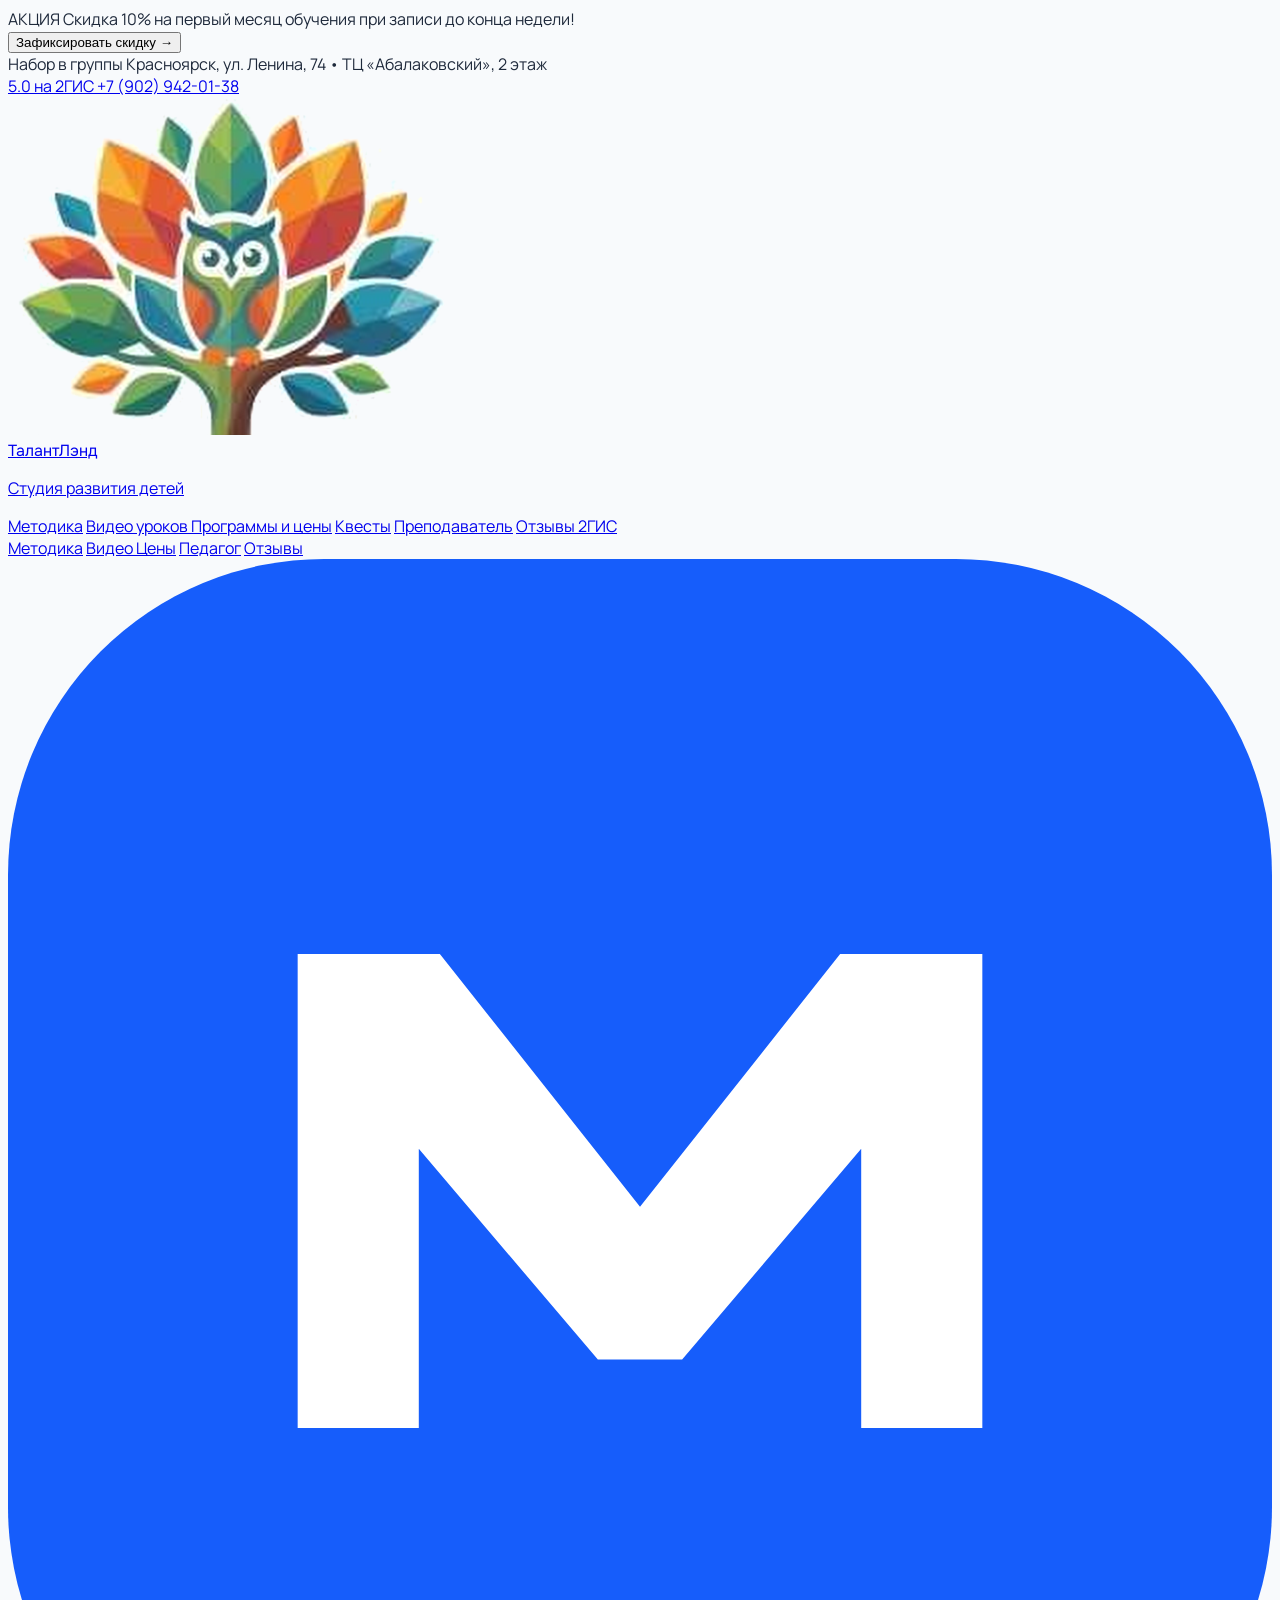
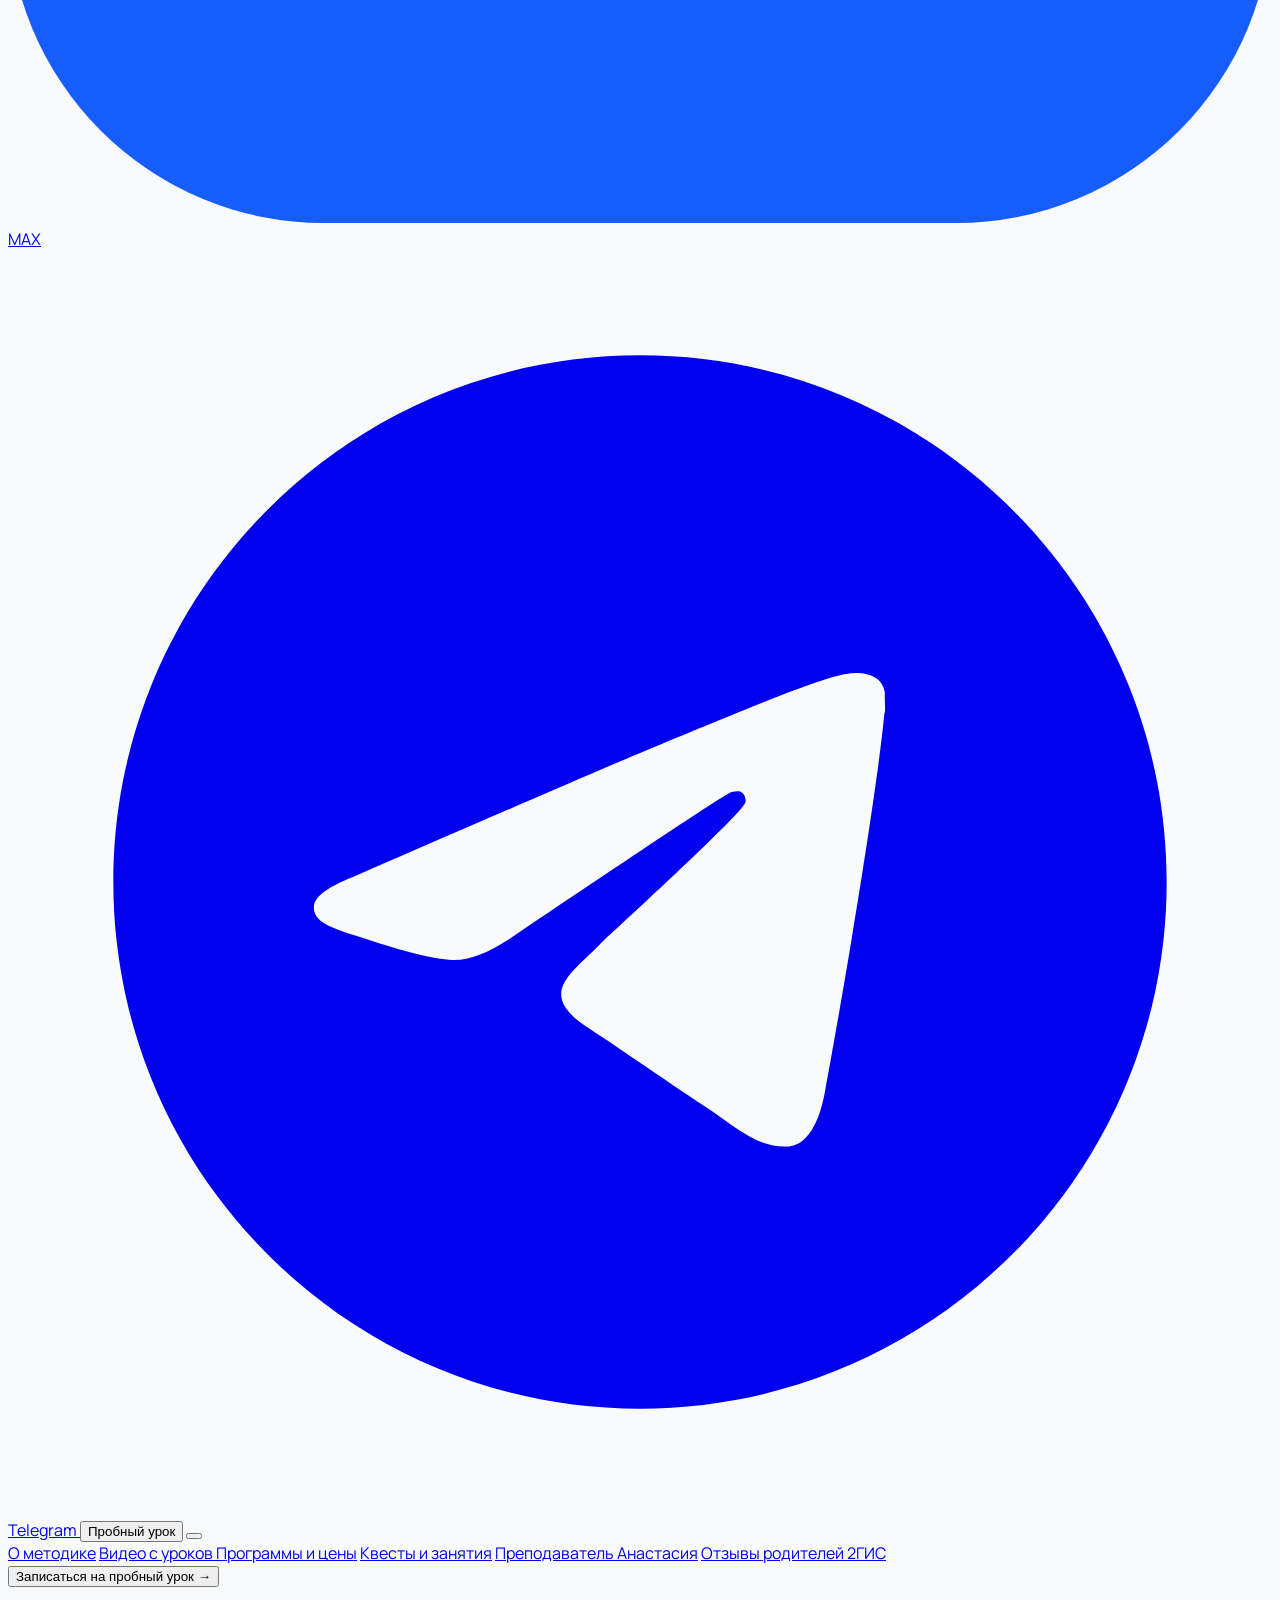
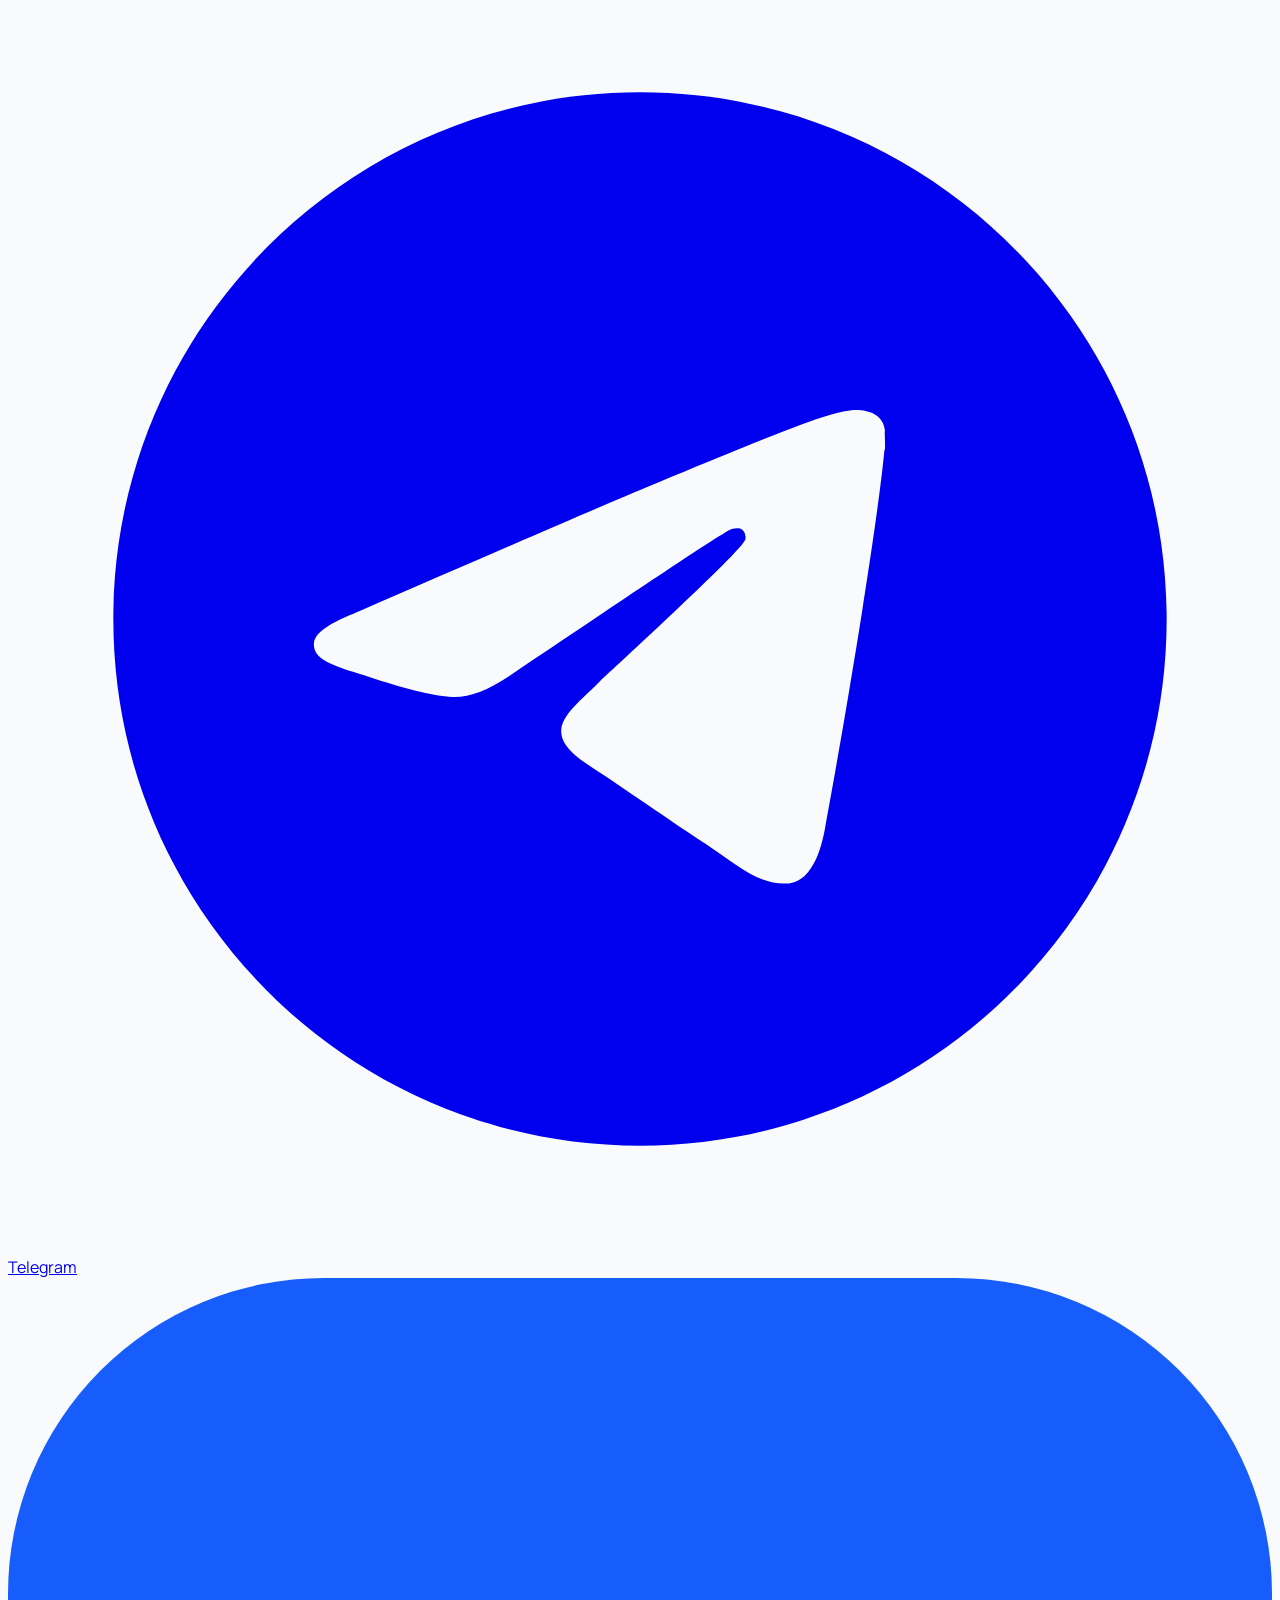
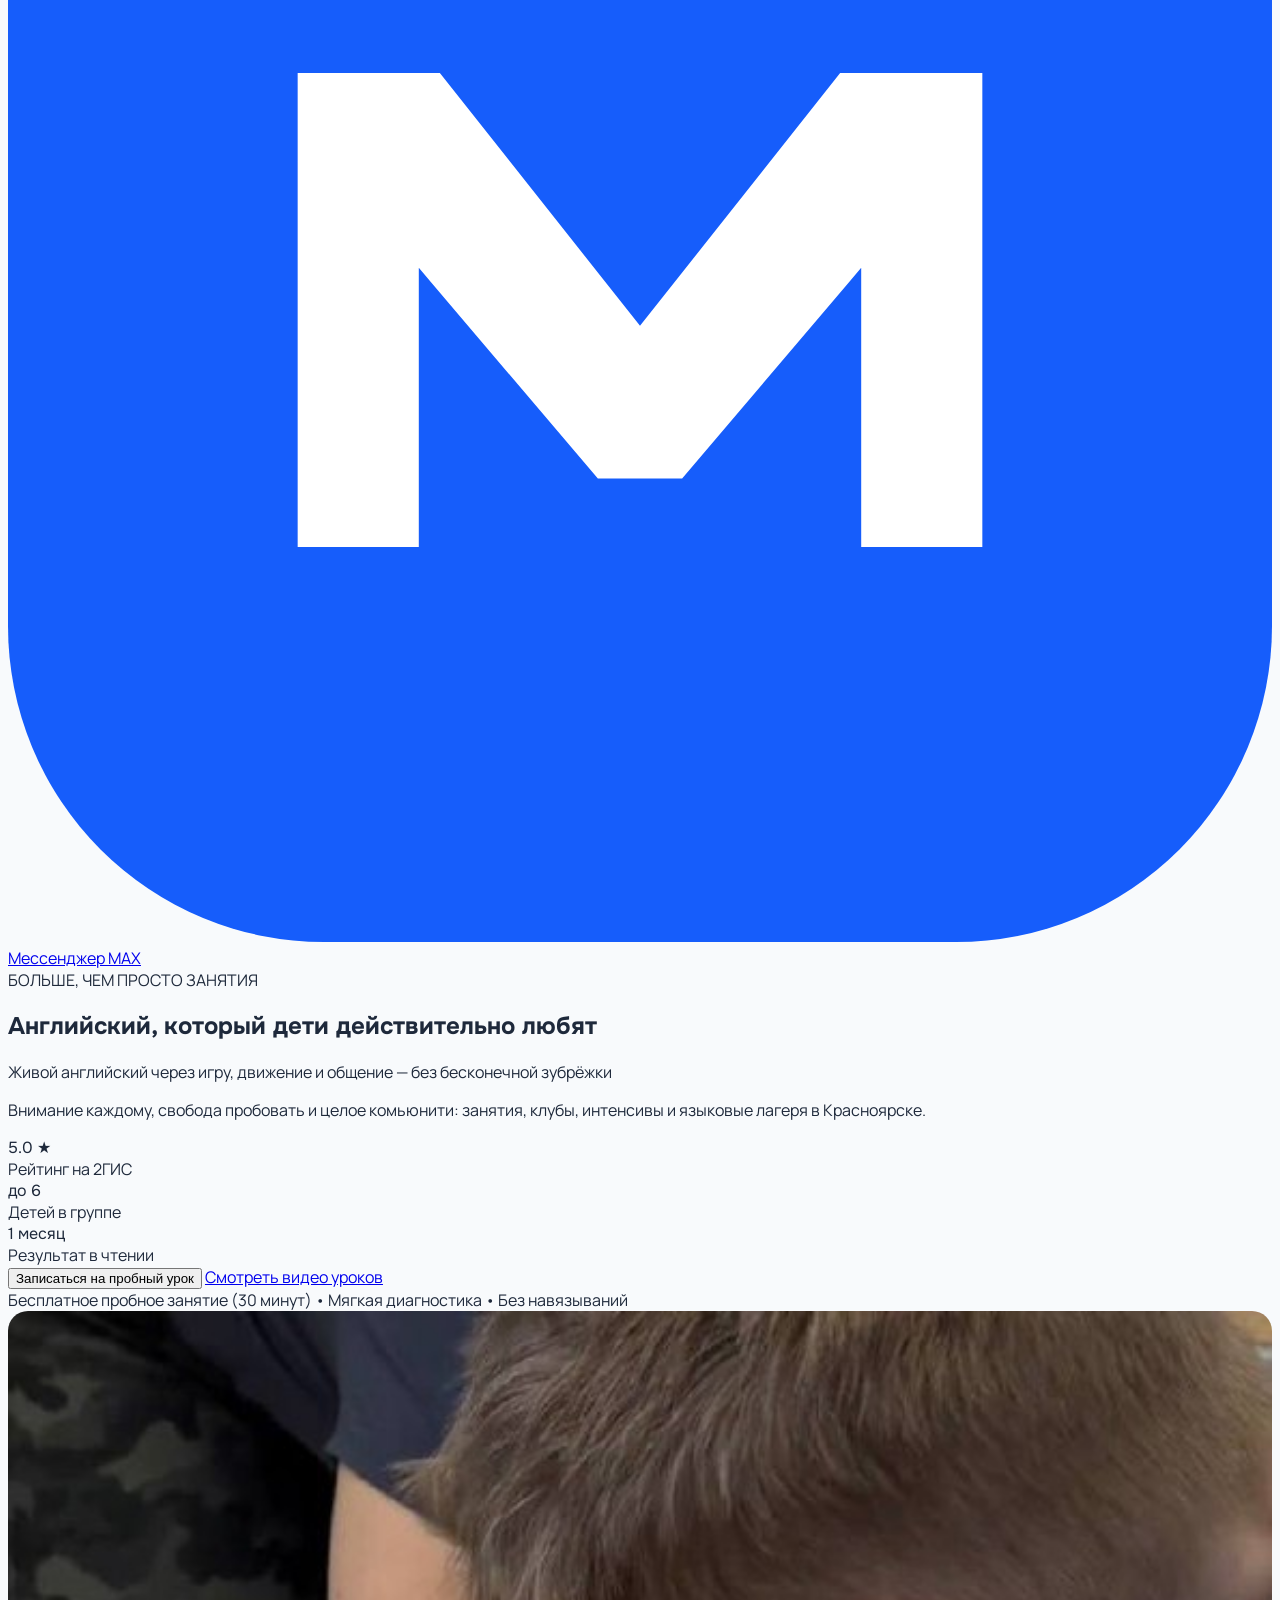
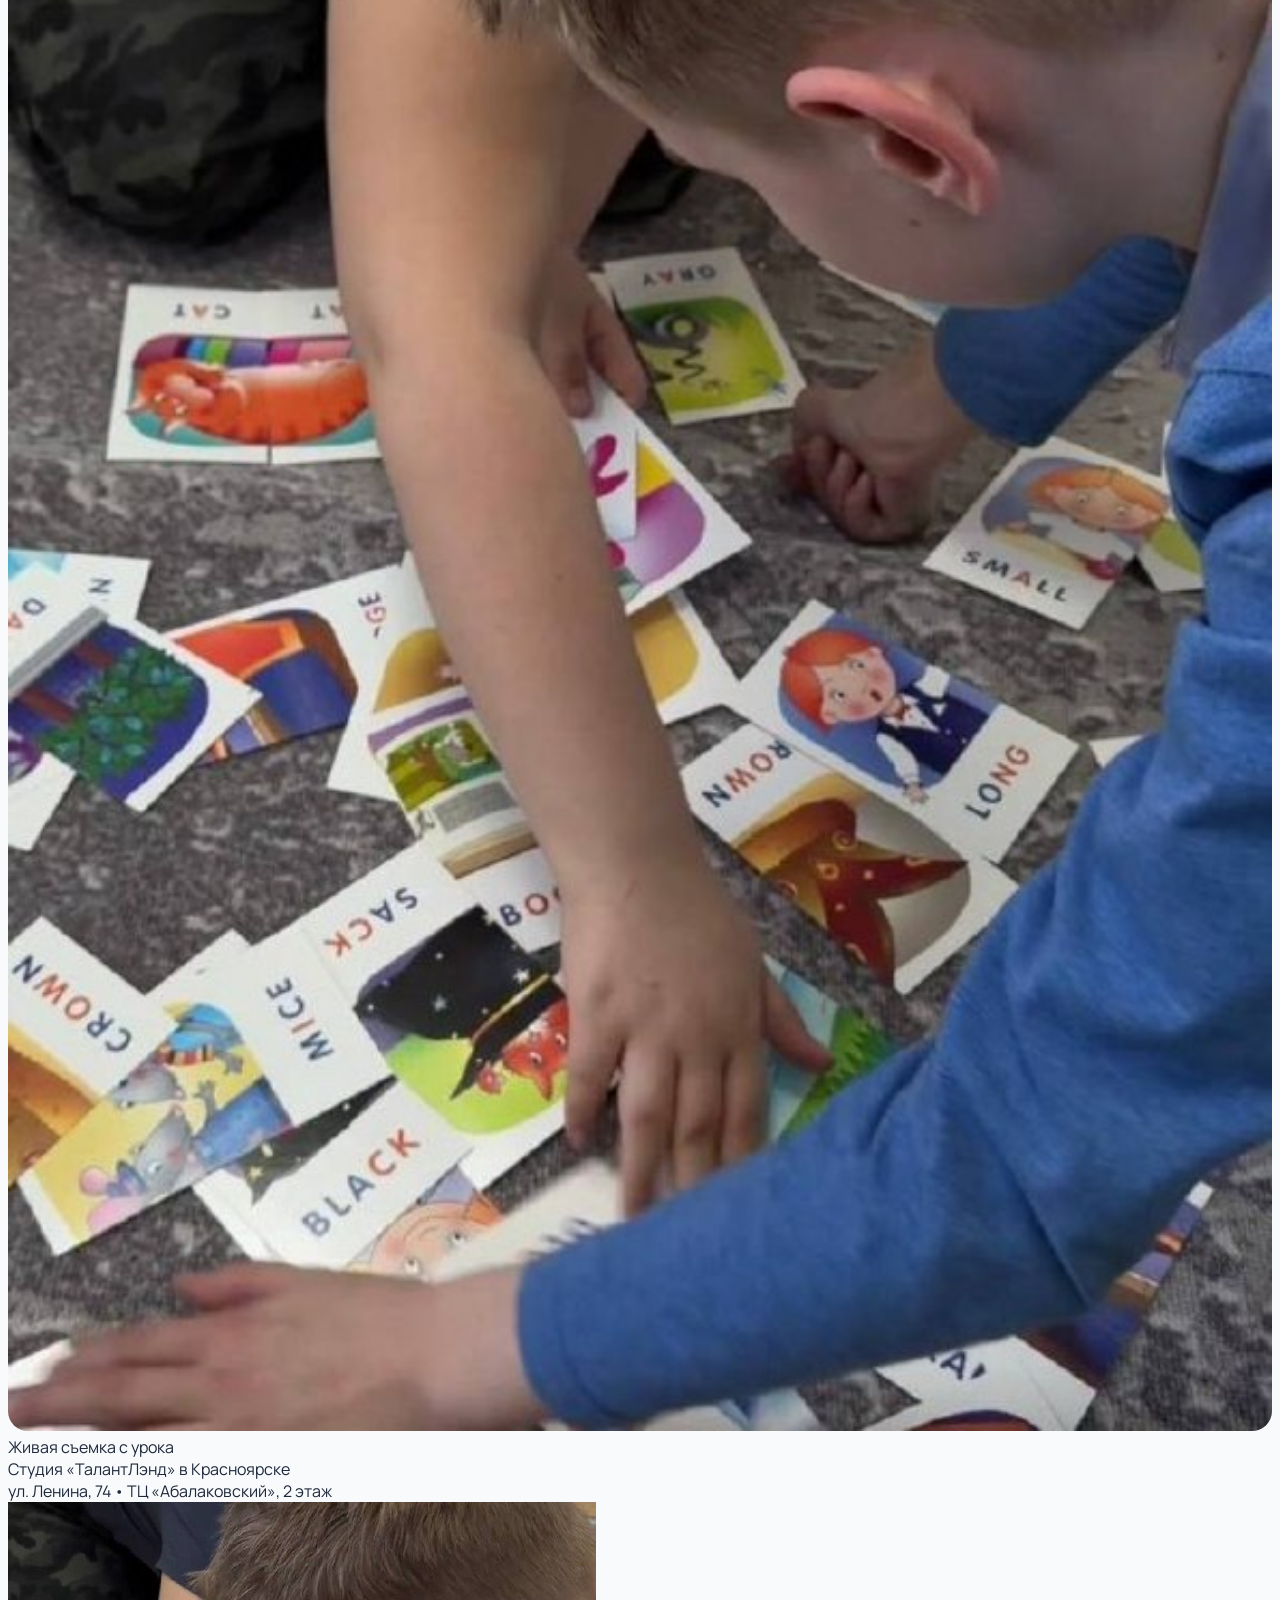
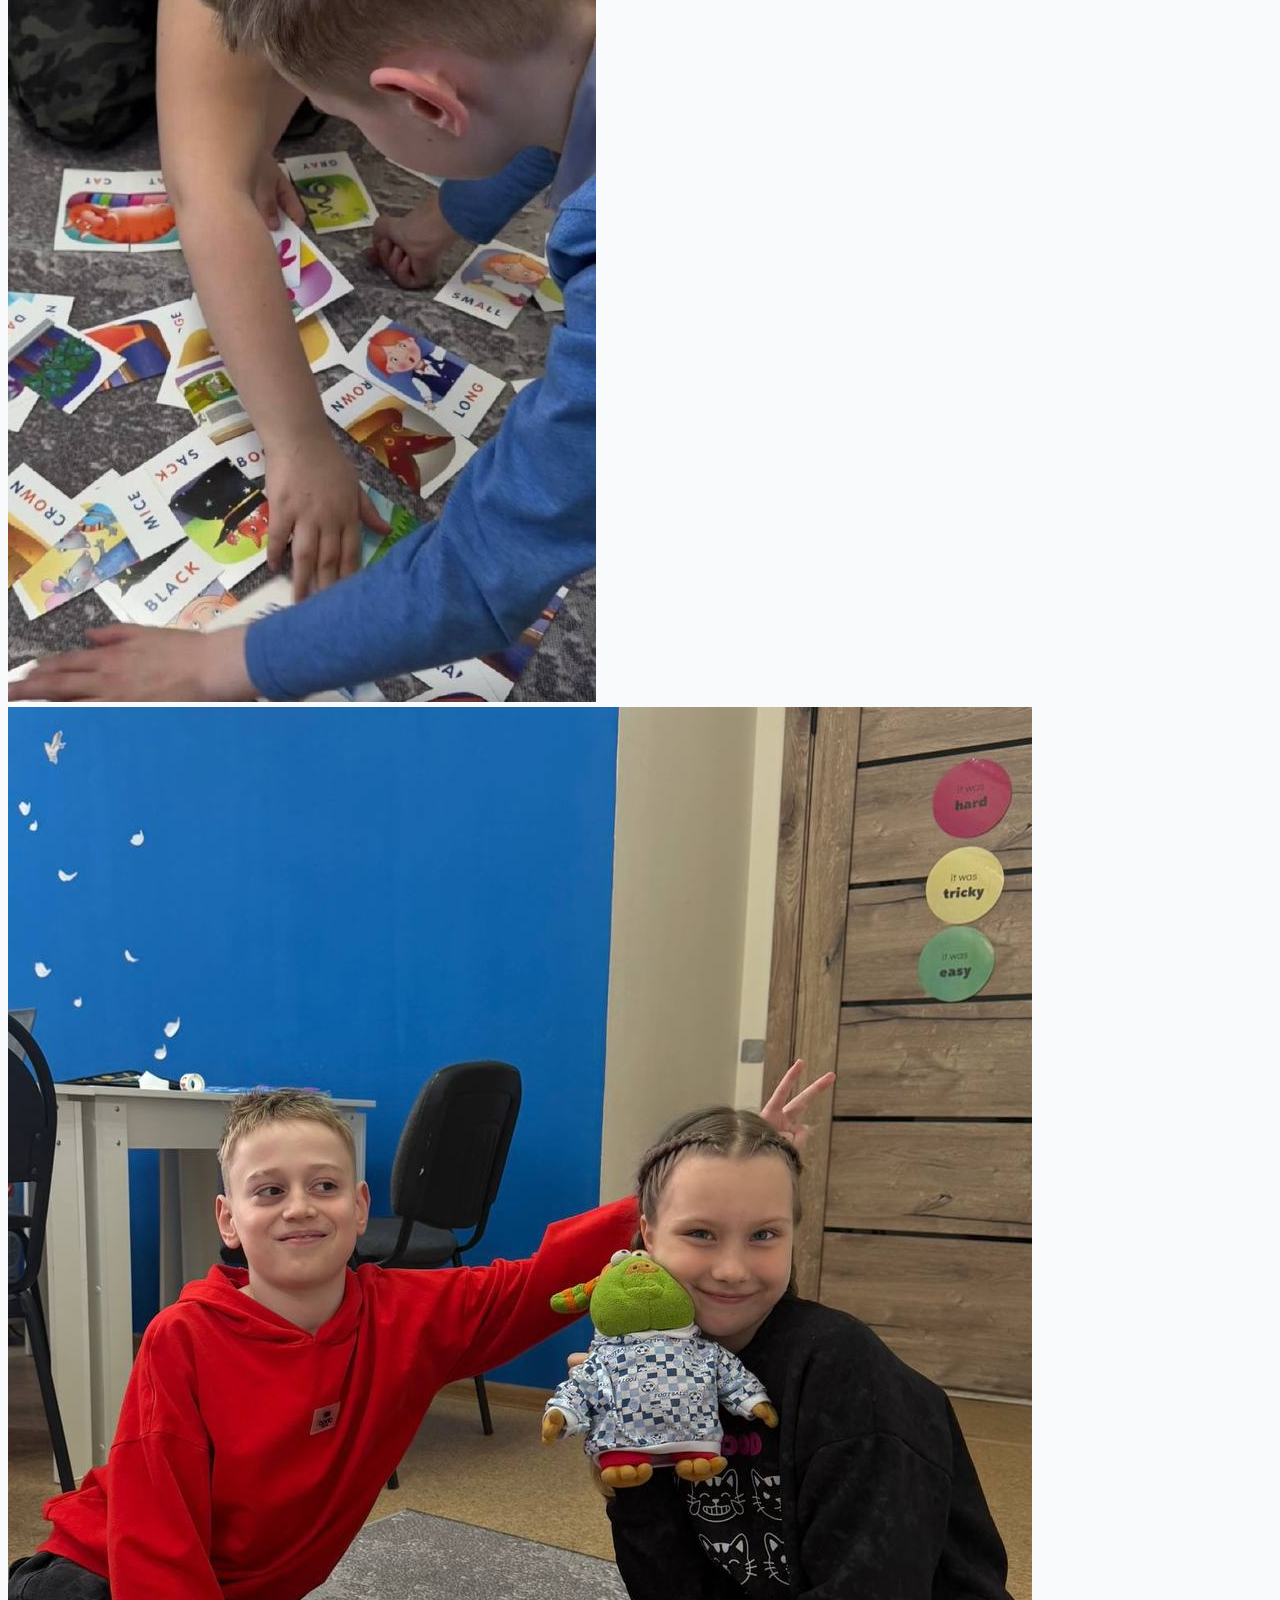
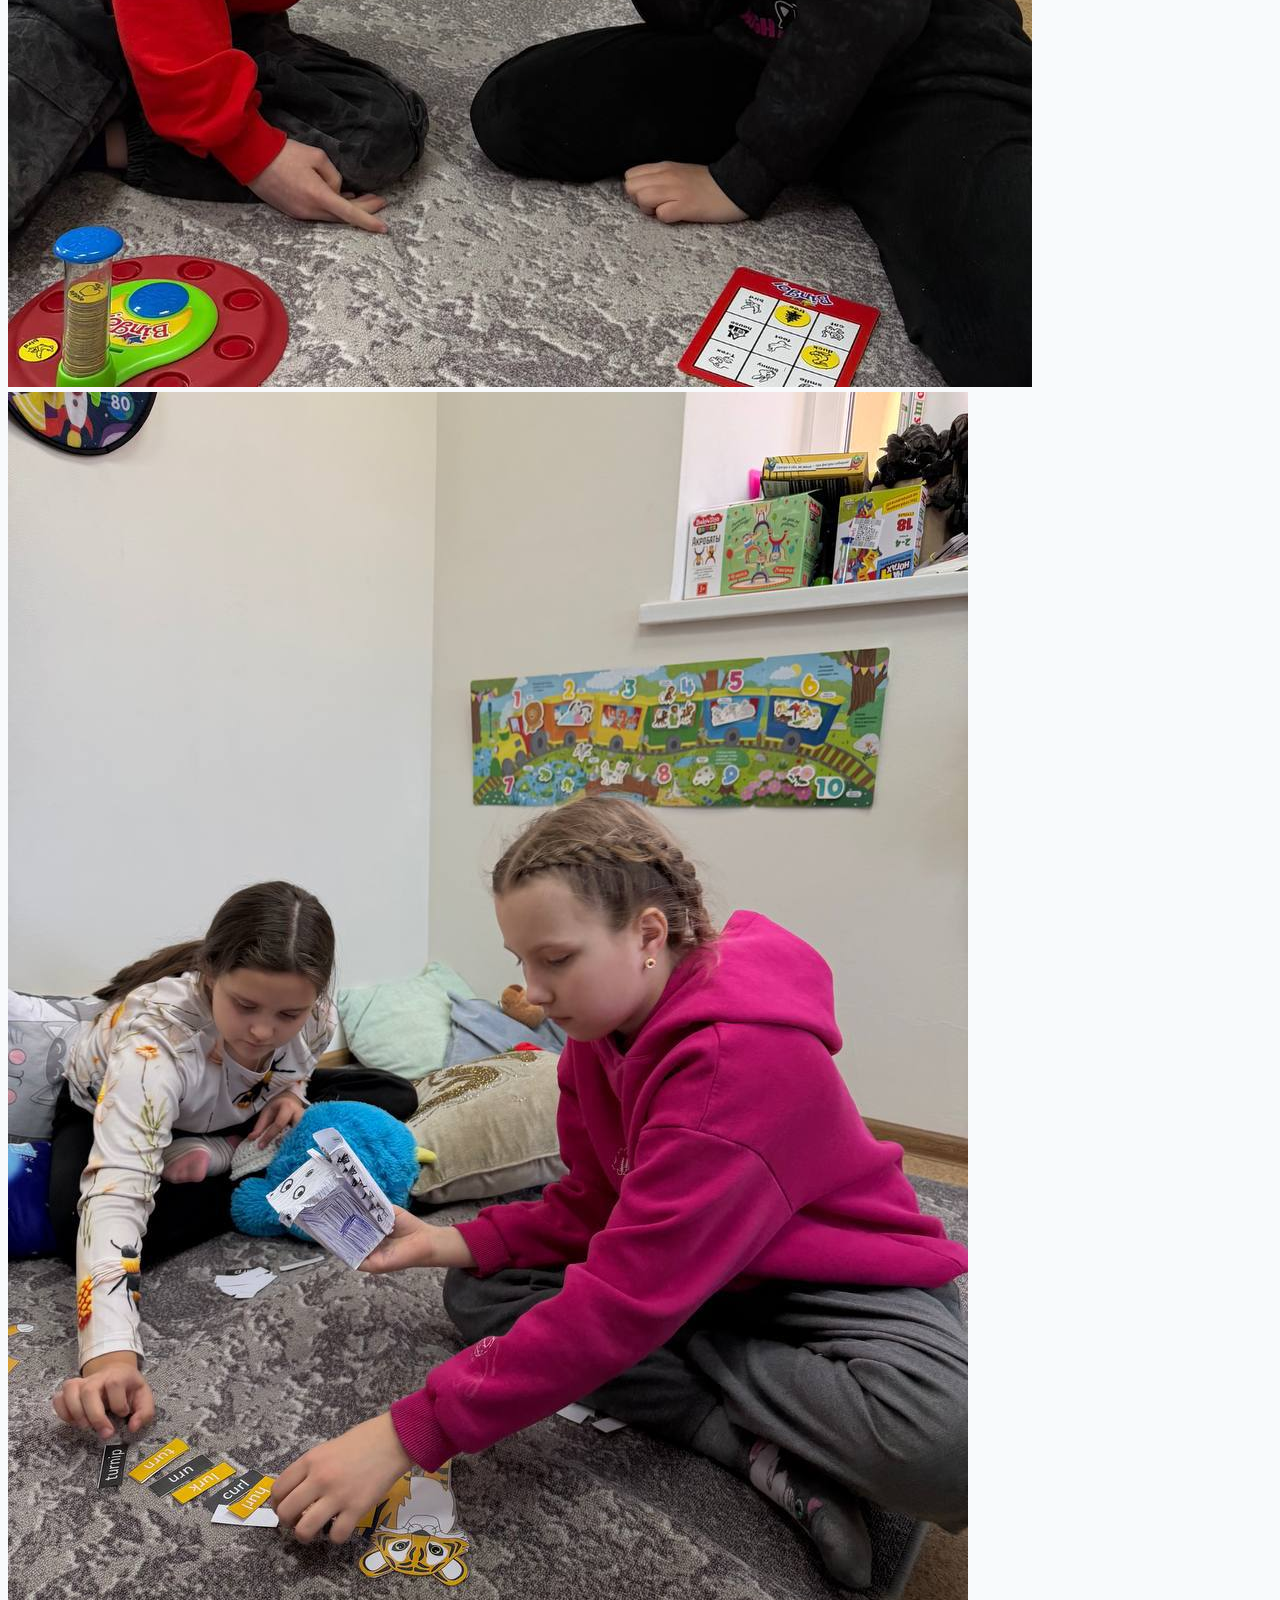
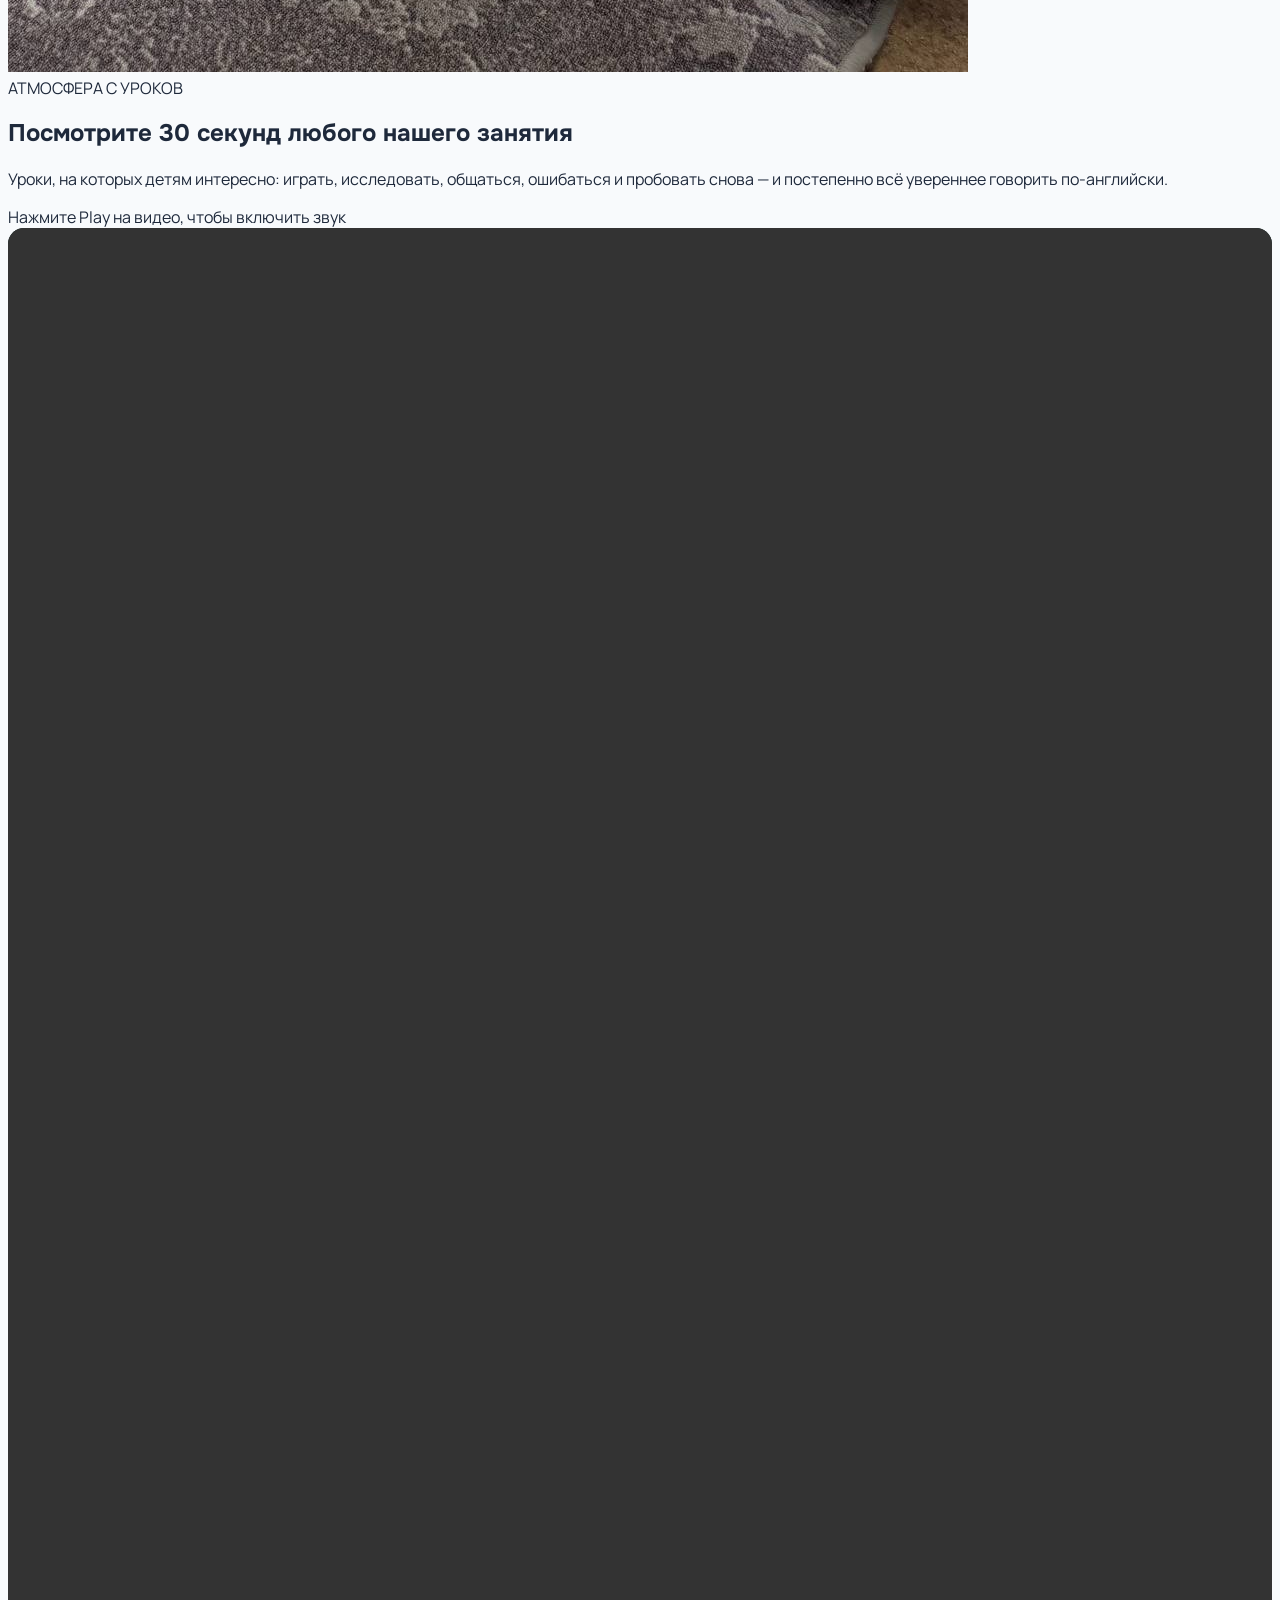
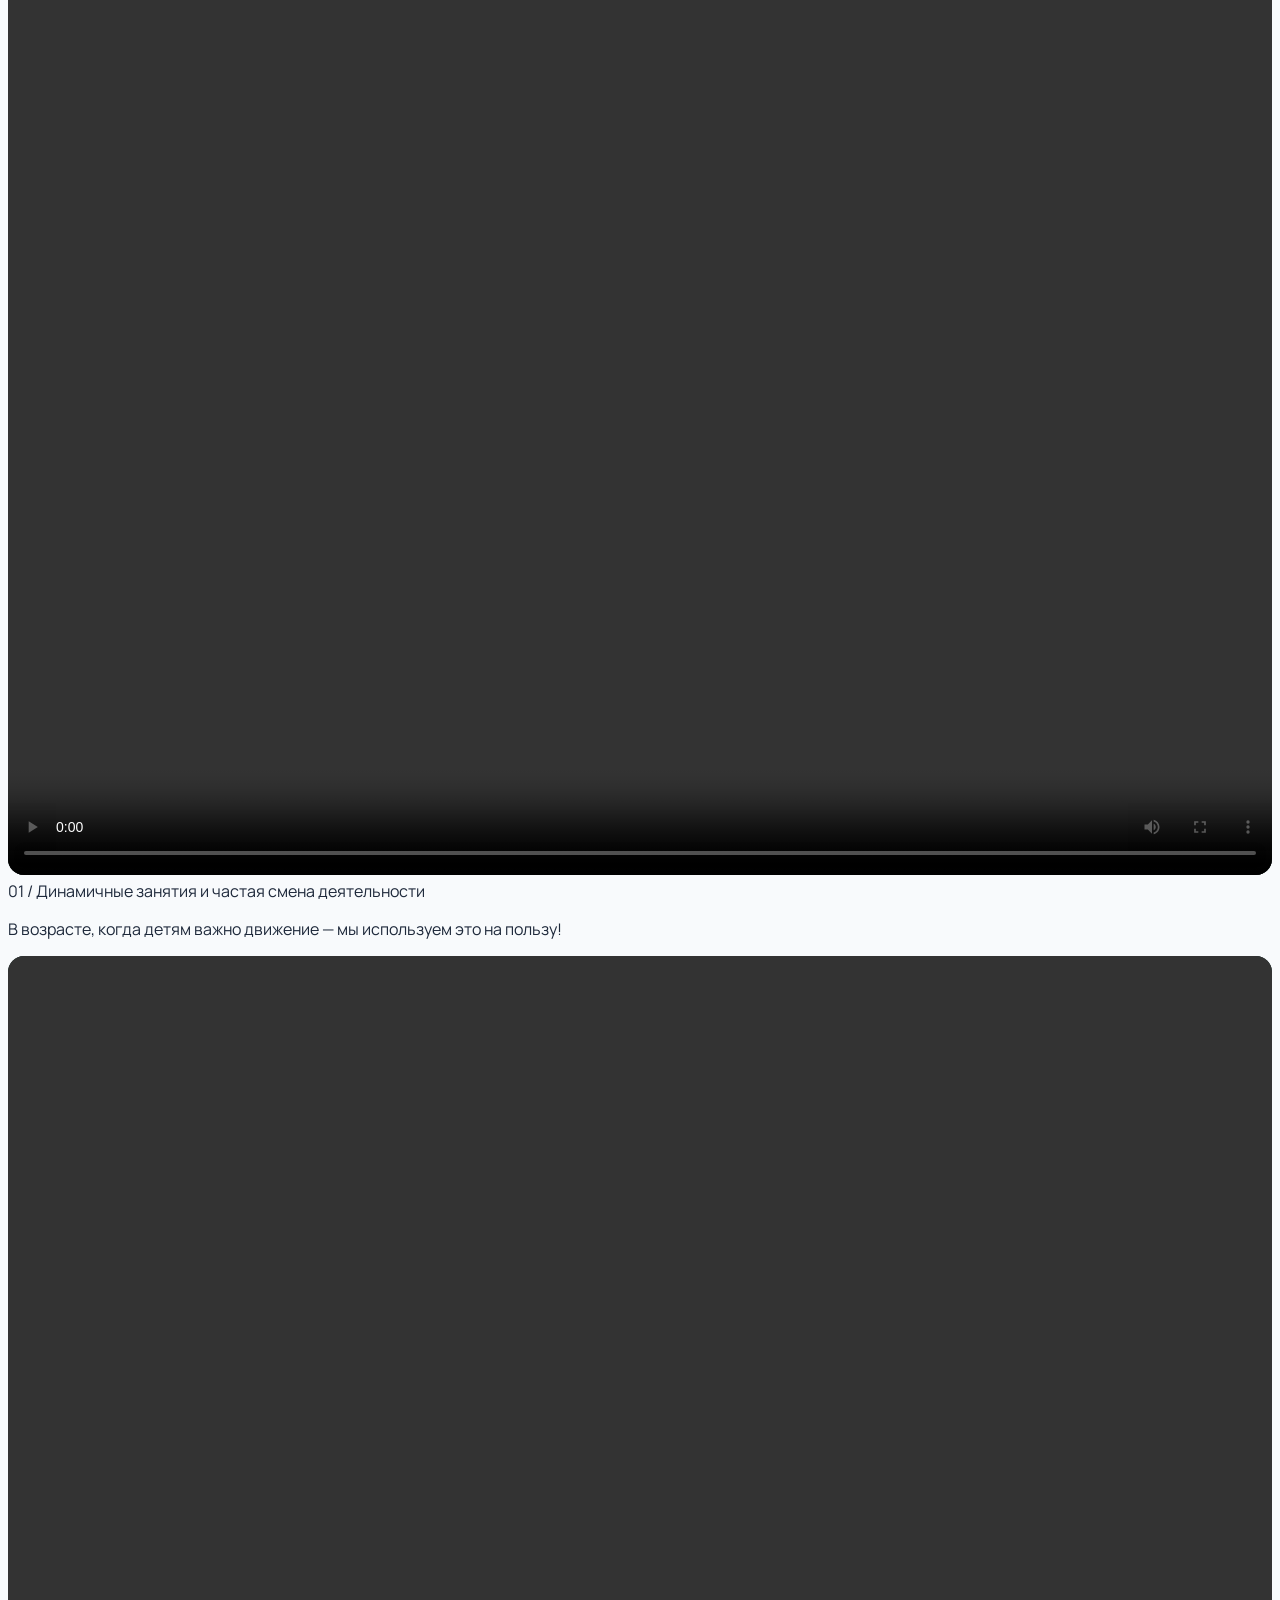
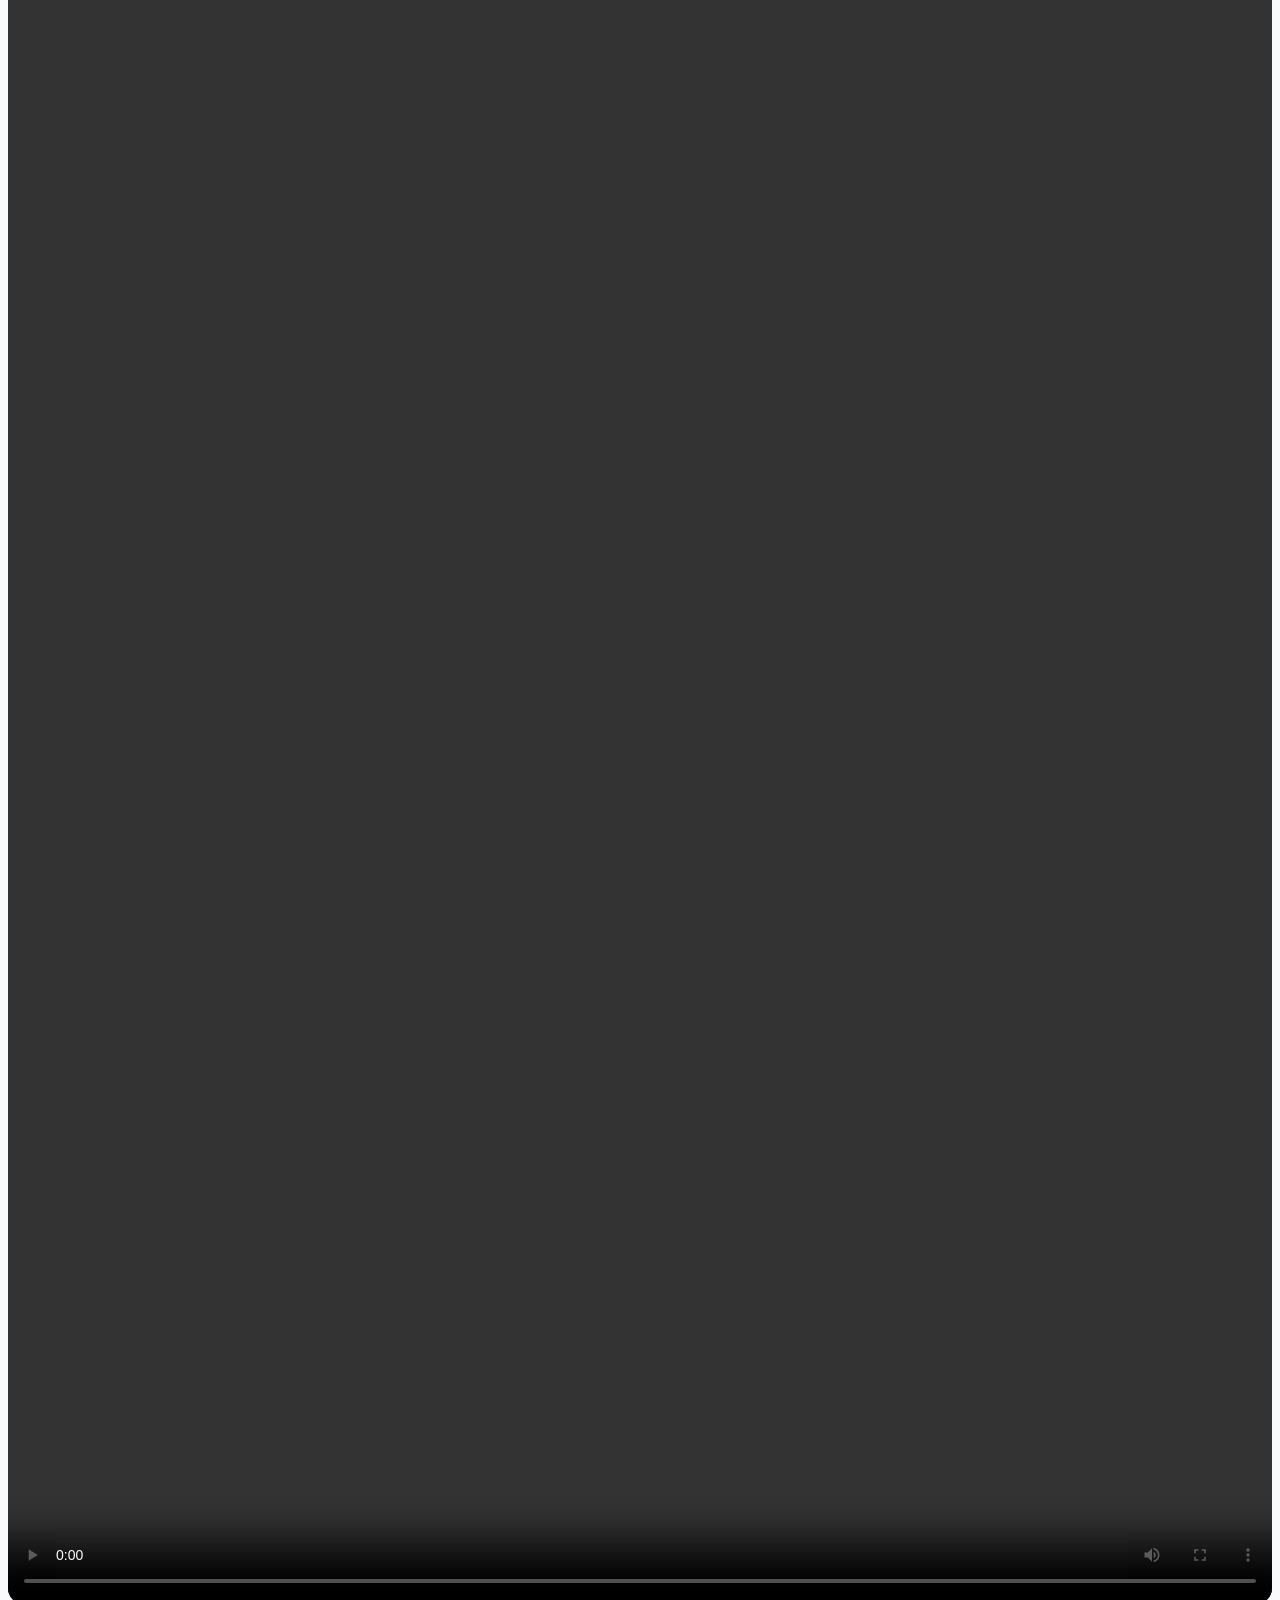
==== commit 74f0ac93: "feat: soft sky blue palette, gentle cloud aesthetics, remove harsh yellow and dark blocks" ====
--- a/index.html
+++ b/index.html
@@ -24,32 +24,33 @@
           },
           colors: {
             brand: {
-              950: '#142C54', // Lighter friendly sapphire
-              900: '#1B3F77', // Classroom bright navy
-              850: '#204C8F',
-              800: '#245BA8', // Luminous studio blue
-              700: '#2563EB', // Vibrant bright blue
-              600: '#3B82F6', // Electric sky blue
-              500: '#60A5FA',
-              400: '#93C5FD',
-              100: '#DBEAFE',
-              50: '#EFF6FF',
+              950: '#0C2B44', // Gentle oceanic night (soft, not harsh black)
+              900: '#113A5C', // Soft deep cerulean
+              850: '#154B75',
+              800: '#0369A1', // Deep calm sky blue
+              700: '#0284C7', // Soft vibrant cerulean / sky
+              600: '#0EA5E9', // Luminous friendly sky blue
+              500: '#38BDF8', // Gentle sky blue
+              400: '#7DD3FC', // Soft powder sky
+              200: '#BAE6FD', // Delicate sky border
+              100: '#E0F2FE', // Soft ice sky tint
+              50: '#F0F9FF',  // Cloud sky white
             },
             accent: {
-              700: '#B45309',
-              600: '#D97706',
-              500: '#F59E0B', // Warm Golden Amber
-              400: '#FBBF24',
-              100: '#FEF3C7',
-              50: '#FFFBEB',
+              700: '#0369A1',
+              600: '#0284C7',
+              500: '#0284C7', // Soft Cerulean Sky Blue (NO harsh yellow!)
+              400: '#0EA5E9',
+              100: '#E0F2FE',
+              50: '#F0F9FF',
             },
             surface: {
-              bg: '#F8FAFC',     // Clean Modern Pure White & Slate
+              bg: '#F8FAFC',     // Gentle, soft cloud-like background
               card: '#FFFFFF',
-              border: '#E2E8F0', // Clean Modern Slate Border
-              dark: '#0F172A',   // Slate Dark
-              muted: '#475569',  // Clean Slate Muted
-              warm: '#F1F5F9',   // Subtle Cool Slate Surface
+              border: '#E2E8F0', // Soft whisper border
+              dark: '#1E293B',   // Calm slate text (not harsh black)
+              muted: '#64748B',  // Soft slate description text
+              warm: '#F0F9FF',   // Whisper sky tint
             }
           }
         }
@@ -73,7 +74,7 @@
     body {
       font-family: 'Manrope', -apple-system, sans-serif;
       background-color: #F8FAFC;
-      color: #0F172A;
+      color: #1E293B;
     }
     
     h1, h2, h3, h4, .font-heading {
@@ -126,10 +127,10 @@
 <body class="bg-surface-bg text-surface-dark antialiased selection:bg-brand-900 selection:text-white overflow-x-hidden">
 
   <!-- ==================== PROMO BANNER (CONTROLLED BY CMS) ==================== -->
-  <div id="cms-promo-banner" class="hidden bg-gradient-to-r from-accent-600 via-accent-500 to-amber-500 text-white text-xs py-2.5 px-4 shadow-sm">
+  <div id="cms-promo-banner" class="hidden bg-gradient-to-r from-sky-600 via-sky-500 to-sky-600 text-white text-xs py-2.5 px-4 shadow-sm">
     <div class="max-w-7xl mx-auto flex flex-wrap items-center justify-between gap-3">
       <div class="flex items-center gap-2.5">
-        <span id="cms-promo-badge" class="px-2 py-0.5 rounded bg-white text-accent-700 font-extrabold text-[11px] uppercase tracking-wider">
+        <span id="cms-promo-badge" class="px-2 py-0.5 rounded bg-white text-sky-700 font-black text-[11px] uppercase tracking-wider">
           АКЦИЯ
         </span>
         <span id="cms-promo-text" class="font-bold text-xs sm:text-sm">
@@ -143,23 +144,23 @@
   </div>
 
   <!-- ==================== TOP ANNOUNCEMENT BAR ==================== -->
-  <div class="bg-brand-950 text-white text-xs py-2 px-4 border-b border-brand-900">
+  <div class="bg-sky-50/90 text-sky-900 text-xs py-2 px-4 border-b border-sky-100">
     <div class="max-w-7xl mx-auto flex items-center justify-between gap-2">
-      <div class="flex items-center gap-2">
-        <span class="inline-flex items-center px-2 py-0.5 rounded text-[10px] sm:text-[11px] font-extrabold bg-amber-400 text-slate-950 whitespace-nowrap">
+      <div class="flex items-center gap-2.5">
+        <span class="inline-flex items-center px-2.5 py-0.5 rounded-lg text-[10px] sm:text-[11px] font-extrabold bg-sky-200/80 text-sky-900 whitespace-nowrap">
           Набор в группы
         </span>
-        <span class="text-emerald-100 hidden md:inline text-xs font-medium">
+        <span class="text-sky-700 hidden md:inline text-xs font-medium">
           Красноярск, ул. Ленина, 74 • ТЦ «Абалаковский», 2 этаж
         </span>
       </div>
-      <div class="flex items-center gap-3 sm:gap-5 text-emerald-200 text-xs">
-        <a href="https://2gis.ru/krasnoyarsk/firm/70000001101959669/tab/reviews" target="_blank" class="font-bold text-amber-300 hover:text-amber-200 flex items-center gap-1 whitespace-nowrap">
-          <i data-lucide="star" class="w-3.5 h-3.5 fill-current"></i>
+      <div class="flex items-center gap-3 sm:gap-5 text-xs">
+        <a href="https://2gis.ru/krasnoyarsk/firm/70000001101959669/tab/reviews" target="_blank" class="font-bold text-sky-800 hover:text-sky-950 flex items-center gap-1 whitespace-nowrap">
+          <i data-lucide="star" class="w-3.5 h-3.5 text-sky-300 fill-amber-400"></i>
           <span>5.0 на 2ГИС</span>
         </a>
-        <a href="tel:+79029420138" class="hover:text-white font-bold flex items-center gap-1 text-white whitespace-nowrap">
-          <i data-lucide="phone" class="w-3.5 h-3.5 text-emerald-400"></i>
+        <a href="tel:+79029420138" class="hover:text-sky-950 font-bold flex items-center gap-1.5 text-sky-800 whitespace-nowrap">
+          <i data-lucide="phone" class="w-3.5 h-3.5 text-sky-600"></i>
           <span class="hidden sm:inline">+7 (902) 942-01-38</span>
         </a>
       </div>
@@ -185,7 +186,7 @@
       <nav class="hidden xl:flex items-center gap-5 2xl:gap-7 text-xs font-bold uppercase tracking-wider text-surface-muted shrink-0">
         <a href="#about" class="whitespace-nowrap hover:text-brand-900 transition-colors py-1">Методика</a>
         <a href="#videos" class="whitespace-nowrap hover:text-brand-900 transition-colors py-1 flex items-center gap-1.5 text-brand-900 font-extrabold">
-          <i data-lucide="play" class="w-3.5 h-3.5 text-accent-500 fill-current"></i>
+          <i data-lucide="play" class="w-3.5 h-3.5 text-sky-500 fill-current"></i>
           <span>Видео уроков</span>
         </a>
         <a href="#formats" class="whitespace-nowrap hover:text-brand-900 transition-colors py-1">Программы и цены</a>
@@ -198,7 +199,7 @@
       <nav class="hidden lg:flex xl:hidden items-center gap-4 text-xs font-bold uppercase tracking-wider text-surface-muted shrink-0">
         <a href="#about" class="whitespace-nowrap hover:text-brand-900 transition-colors py-1">Методика</a>
         <a href="#videos" class="whitespace-nowrap hover:text-brand-900 transition-colors py-1 flex items-center gap-1 text-brand-900 font-extrabold">
-          <i data-lucide="play" class="w-3 h-3 text-accent-500 fill-current"></i>
+          <i data-lucide="play" class="w-3 h-3 text-sky-500 fill-current"></i>
           <span>Видео</span>
         </a>
         <a href="#formats" class="whitespace-nowrap hover:text-brand-900 transition-colors py-1">Цены</a>
@@ -224,7 +225,7 @@
           <span class="hidden sm:inline">Telegram</span>
         </a>
         <!-- CTA Button triggers Popup Modal -->
-        <button type="button" onclick="openBookingModal('Шапка сайта')" class="whitespace-nowrap hidden sm:inline-flex items-center gap-2 px-4 sm:px-5 py-2 sm:py-2.5 rounded-xl bg-brand-900 hover:bg-brand-800 text-white text-xs font-extrabold uppercase tracking-wider transition-all shadow-sm hover:shadow shrink-0 cursor-pointer">
+        <button type="button" onclick="openBookingModal('Шапка сайта')" class="whitespace-nowrap hidden sm:inline-flex items-center gap-2 px-4 sm:px-5 py-2 sm:py-2.5 rounded-xl bg-gradient-to-r from-sky-600 to-sky-500 hover:from-sky-700 hover:to-sky-600 text-white text-xs font-extrabold uppercase tracking-wider transition-all shadow-sm hover:shadow-md shrink-0 cursor-pointer">
           <span>Пробный урок</span>
           <i data-lucide="arrow-right" class="w-3.5 h-3.5"></i>
         </button>
@@ -240,7 +241,7 @@
     <div id="mobile-menu" class="hidden lg:hidden border-t border-surface-border bg-white px-4 py-4 space-y-3 shadow-lg">
       <a href="#about" onclick="toggleMobileMenu()" class="block py-2 text-sm font-bold text-surface-dark hover:text-brand-900 border-b border-surface-border/50">О методике</a>
       <a href="#videos" onclick="toggleMobileMenu()" class="block py-2 text-sm font-bold text-brand-900 flex items-center gap-2 border-b border-surface-border/50">
-        <i data-lucide="play" class="w-4 h-4 text-accent-500 fill-current"></i>
+        <i data-lucide="play" class="w-4 h-4 text-sky-500 fill-current"></i>
         <span>Видео с уроков</span>
       </a>
       <a href="#formats" onclick="toggleMobileMenu()" class="block py-2 text-sm font-bold text-surface-dark hover:text-brand-900 border-b border-surface-border/50">Программы и цены</a>
@@ -248,7 +249,7 @@
       <a href="#teacher" onclick="toggleMobileMenu()" class="block py-2 text-sm font-bold text-surface-dark hover:text-brand-900 border-b border-surface-border/50">Преподаватель Анастасия</a>
       <a href="#reviews" onclick="toggleMobileMenu()" class="block py-2 text-sm font-bold text-surface-dark hover:text-brand-900 border-b border-surface-border/50">Отзывы родителей 2ГИС</a>
       <div class="pt-2 flex flex-col gap-2">
-        <button type="button" onclick="toggleMobileMenu(); openBookingModal('Мобильное меню')" class="w-full py-3.5 rounded-xl bg-accent-500 hover:bg-accent-600 text-white font-extrabold text-xs uppercase tracking-wider text-center transition-colors shadow-sm">
+        <button type="button" onclick="toggleMobileMenu(); openBookingModal('Мобильное меню')" class="w-full py-3.5 rounded-xl bg-gradient-to-r from-sky-600 to-sky-500 hover:from-sky-700 hover:to-sky-600 text-white font-extrabold shadow-md shadow-sky-500/20 text-xs uppercase tracking-wider text-center transition-colors shadow-sm">
           Записаться на пробный урок →
         </button>
         <div class="grid grid-cols-2 gap-2">
@@ -310,19 +311,19 @@
 
             <!-- CTA Buttons (No Anchor Jump, triggers popup) -->
             <div class="flex flex-col sm:flex-row items-stretch sm:items-center gap-4 pt-1">
-              <button onclick="openBookingModal('Пробный урок (Первый экран)')" class="inline-flex justify-center items-center gap-2.5 px-8 py-4 rounded-xl bg-accent-500 hover:bg-accent-600 text-white font-extrabold text-xs uppercase tracking-wider shadow-md hover:shadow-lg transition-all cursor-pointer">
+              <button onclick="openBookingModal('Пробный урок (Первый экран)')" class="inline-flex justify-center items-center gap-2.5 px-8 py-4 rounded-xl bg-gradient-to-r from-sky-600 to-sky-500 hover:from-sky-700 hover:to-sky-600 text-white font-extrabold shadow-md shadow-sky-500/20 text-xs uppercase tracking-wider shadow-md hover:shadow-lg transition-all cursor-pointer">
                 <span>Записаться на пробный урок</span>
                 <i data-lucide="arrow-right" class="w-4 h-4"></i>
               </button>
 
               <a href="#videos" class="inline-flex justify-center items-center gap-2 px-6 py-4 rounded-xl border border-surface-border hover:border-surface-dark bg-surface-bg text-surface-dark font-extrabold text-xs uppercase tracking-wider transition-colors">
-                <i data-lucide="play" class="w-3.5 h-3.5 text-accent-500 fill-current"></i>
+                <i data-lucide="play" class="w-3.5 h-3.5 text-sky-500 fill-current"></i>
                 <span>Смотреть видео уроков</span>
               </a>
             </div>
 
             <div class="text-xs text-surface-muted flex items-center gap-2 pt-1 font-medium">
-              <i data-lucide="check-circle-2" class="w-4 h-4 text-amber-500 shrink-0"></i>
+              <i data-lucide="check-circle-2" class="w-4 h-4 text-sky-600 shrink-0"></i>
               <span>Бесплатное пробное занятие (30 минут) • Мягкая диагностика • Без навязываний</span>
             </div>
 
@@ -369,12 +370,12 @@
     </section>
 
     <!-- ==================== REAL VIDEOS WITH LESSONS ==================== -->
-    <section id="videos" class="py-20 bg-brand-950 text-white border-b border-brand-900">
+    <section id="videos" class="py-20 bg-gradient-to-b from-[#0F3654] via-[#0D2E47] to-[#0A2337] text-white border-b border-sky-900/40">
       <div class="max-w-7xl mx-auto px-4 sm:px-6 lg:px-8">
         
         <div class="flex flex-col md:flex-row md:items-end justify-between mb-12">
           <div>
-            <span class="text-xs font-extrabold uppercase tracking-wider text-amber-400 bg-amber-950/70 px-3 py-1 rounded border border-amber-800">
+            <span class="text-xs font-extrabold uppercase tracking-wider text-sky-200 bg-sky-900/80 px-3.5 py-1 rounded-full border border-sky-700/60 shadow-sm">
               АТМОСФЕРА С УРОКОВ
             </span>
             <h2 class="text-3xl sm:text-4xl font-black text-white mt-3 font-heading">
@@ -384,8 +385,8 @@
               Уроки, на которых детям интересно: играть, исследовать, общаться, ошибаться и пробовать снова — и постепенно всё увереннее говорить по-английски.
             </p>
           </div>
-          <div class="mt-4 md:mt-0 text-xs text-emerald-300 font-bold flex items-center gap-2 bg-brand-900/60 px-3 py-2 rounded-xl border border-brand-800">
-            <i data-lucide="volume-2" class="w-4 h-4 text-amber-400"></i>
+          <div class="mt-4 md:mt-0 text-xs text-sky-200 font-bold flex items-center gap-2 bg-sky-900/50 px-3.5 py-2 rounded-xl border border-sky-700/50">
+            <i data-lucide="volume-2" class="w-4 h-4 text-sky-300"></i>
             <span>Нажмите Play на видео, чтобы включить звук</span>
           </div>
         </div>
@@ -393,7 +394,7 @@
         <div class="grid md:grid-cols-3 gap-8" id="videos-container">
           
           <!-- Video 1 -->
-          <div class="lesson-video bg-brand-900/90 p-3 rounded-2xl border border-brand-800 space-y-3 shadow-lg">
+          <div class="lesson-video bg-[#133A59]/90 p-3 rounded-2xl border border-sky-700/40 space-y-3 shadow-lg">
             <video id="lesson-video-0" src="media/videos/v1.mp4" controls playsinline preload="metadata"></video>
             <div class="p-2">
               <div id="video-title-0" class="font-bold text-sm text-white">01 / Динамичные занятия и частая смена деятельности</div>
@@ -404,7 +405,7 @@
           </div>
 
           <!-- Video 2 -->
-          <div class="lesson-video bg-brand-900/90 p-3 rounded-2xl border border-brand-800 space-y-3 shadow-lg">
+          <div class="lesson-video bg-[#133A59]/90 p-3 rounded-2xl border border-sky-700/40 space-y-3 shadow-lg">
             <video id="lesson-video-1" src="media/videos/v2.mp4" controls playsinline preload="metadata"></video>
             <div class="p-2">
               <div id="video-title-1" class="font-bold text-sm text-white">02 / Постоянная разговорная практика</div>
@@ -415,7 +416,7 @@
           </div>
 
           <!-- Video 3 -->
-          <div class="lesson-video bg-brand-900/90 p-3 rounded-2xl border border-brand-800 space-y-3 shadow-lg">
+          <div class="lesson-video bg-[#133A59]/90 p-3 rounded-2xl border border-sky-700/40 space-y-3 shadow-lg">
             <video id="lesson-video-2" src="media/videos/v3.mp4" controls playsinline preload="metadata"></video>
             <div class="p-2">
               <div id="video-title-2" class="font-bold text-sm text-white">03 / Игры на английском в конце каждого урока</div>
@@ -449,8 +450,8 @@
         <div class="grid md:grid-cols-3 gap-8">
           
           <!-- Pillar 1 -->
-          <div class="p-8 rounded-3xl bg-surface-bg border border-surface-border hover:border-brand-900 transition-colors space-y-4">
-            <div class="text-xs font-mono font-bold text-accent-500 uppercase tracking-wider">
+          <div class="p-8 rounded-3xl bg-surface-bg border border-surface-border hover:border-sky-900/40 transition-colors space-y-4">
+            <div class="text-xs font-mono font-bold text-sky-700 uppercase tracking-wider">
               ТРУДНОСТЬ №1 • ЧТЕНИЕ
             </div>
             <h3 class="text-xl font-bold text-surface-dark font-heading">
@@ -466,8 +467,8 @@
           </div>
 
           <!-- Pillar 2 -->
-          <div class="p-8 rounded-3xl bg-surface-bg border border-surface-border hover:border-brand-900 transition-colors space-y-4">
-            <div class="text-xs font-mono font-bold text-accent-500 uppercase tracking-wider">
+          <div class="p-8 rounded-3xl bg-surface-bg border border-surface-border hover:border-sky-900/40 transition-colors space-y-4">
+            <div class="text-xs font-mono font-bold text-sky-700 uppercase tracking-wider">
               ТРУДНОСТЬ №2 • СТРАХ ОШИБКИ
             </div>
             <h3 class="text-xl font-bold text-surface-dark font-heading">
@@ -483,8 +484,8 @@
           </div>
 
           <!-- Pillar 3 -->
-          <div class="p-8 rounded-3xl bg-surface-bg border border-surface-border hover:border-brand-900 transition-colors space-y-4">
-            <div class="text-xs font-mono font-bold text-accent-500 uppercase tracking-wider">
+          <div class="p-8 rounded-3xl bg-surface-bg border border-surface-border hover:border-sky-900/40 transition-colors space-y-4">
+            <div class="text-xs font-mono font-bold text-sky-700 uppercase tracking-wider">
               ТРУДНОСТЬ №3 • ДОМАШНИЕ ЗАДАНИЯ
             </div>
             <h3 class="text-xl font-bold text-surface-dark font-heading">
@@ -528,7 +529,7 @@
         <div class="grid lg:grid-cols-3 gap-8 items-stretch">
           
           <!-- Format 1: Mini-Groups -->
-          <div class="bg-white p-8 rounded-3xl border border-surface-border shadow-sm flex flex-col justify-between hover:border-brand-900 transition-colors">
+          <div class="bg-white p-8 rounded-3xl border border-surface-border shadow-sm flex flex-col justify-between hover:border-sky-900/40 transition-colors">
             <div>
               <div class="flex items-center justify-between text-xs font-bold text-surface-muted mb-4 pb-2 border-b border-surface-border">
                 <span id="plan-groups-badge" class="bg-surface-bg text-surface-dark px-2.5 py-1 rounded-md font-semibold">2–4 классы</span>
@@ -552,19 +553,19 @@
 
               <ul id="plan-groups-features" class="space-y-3 text-xs text-surface-dark">
                 <li class="flex items-center gap-2">
-                  <i data-lucide="check" class="w-4 h-4 text-emerald-600 shrink-0"></i>
+                  <i data-lucide="check" class="w-4 h-4 text-sky-600 shrink-0"></i>
                   <span>2 раза в неделю по 60 минут</span>
                 </li>
                 <li class="flex items-center gap-2">
-                  <i data-lucide="check" class="w-4 h-4 text-emerald-600 shrink-0"></i>
+                  <i data-lucide="check" class="w-4 h-4 text-sky-600 shrink-0"></i>
                   <span>Группы распределены строго по уровню</span>
                 </li>
                 <li class="flex items-center gap-2">
-                  <i data-lucide="check" class="w-4 h-4 text-emerald-600 shrink-0"></i>
+                  <i data-lucide="check" class="w-4 h-4 text-sky-600 shrink-0"></i>
                   <span>80% времени ребенок говорит сам на английском</span>
                 </li>
                 <li class="flex items-center gap-2">
-                  <i data-lucide="check" class="w-4 h-4 text-emerald-600 shrink-0"></i>
+                  <i data-lucide="check" class="w-4 h-4 text-sky-600 shrink-0"></i>
                   <span>Отчёты родителям после каждого модуля (тесты и разбор)</span>
                 </li>
               </ul>
@@ -572,72 +573,72 @@
 
             <div class="pt-6 mt-6 border-t border-surface-border">
               <!-- Trigger modal with prefilled format -->
-              <button onclick="openBookingModal('Мини-группа 2–4 класс')" class="w-full py-3.5 px-4 rounded-xl bg-brand-950 hover:bg-brand-900 text-white font-extrabold text-xs uppercase tracking-wider text-center block transition-colors cursor-pointer">
+              <button onclick="openBookingModal('Мини-группа 2–4 класс')" class="w-full py-3.5 px-4 rounded-xl bg-sky-700 hover:bg-sky-800 text-white font-black text-xs uppercase tracking-wider text-center block transition-colors cursor-pointer">
                 Записаться в группу
               </button>
             </div>
           </div>
 
           <!-- Format 2: Reading Course (Featured) -->
-          <div id="reading-course" class="bg-brand-900 text-white p-8 rounded-3xl border-2 border-brand-700 shadow-xl flex flex-col justify-between relative">
+          <div id="reading-course" class="bg-gradient-to-br from-[#0284C7] via-[#0369A1] to-[#075985] text-white p-8 rounded-3xl border-2 border-sky-300/40 shadow-xl shadow-sky-600/15 flex flex-col justify-between relative">
             
             <div class="absolute -top-3.5 left-8">
-              <span id="plan-reading-tag" class="bg-amber-400 text-slate-950 text-[11px] font-black uppercase px-3.5 py-1 rounded-full shadow-sm tracking-wider">
+              <span id="plan-reading-tag" class="bg-white text-sky-800 text-[11px] font-black uppercase px-3.5 py-1.5 rounded-full shadow-md tracking-wider">
                 ХИТ СТУДИИ
               </span>
             </div>
 
             <div>
-              <div class="flex items-center justify-between text-xs font-bold text-emerald-200 mb-4 pb-2 border-b border-brand-800 pt-1">
-                <span id="plan-reading-badge" class="bg-brand-800 text-emerald-100 px-2.5 py-1 rounded-md">1–3 классы</span>
-                <span id="plan-reading-duration" class="text-amber-300">Интенсив 1 месяц</span>
+              <div class="flex items-center justify-between text-xs font-bold text-sky-100 mb-4 pb-2 border-b border-white/20 pt-1">
+                <span id="plan-reading-badge" class="bg-white/20 text-white px-2.5 py-1 rounded-md font-bold">1–3 классы</span>
+                <span id="plan-reading-duration" class="text-sky-200 font-bold">Интенсив 1 месяц</span>
               </div>
 
               <h3 id="plan-reading-name" class="text-2xl font-black text-white mb-2 font-heading">Курс «Читаем за 1 месяц»</h3>
-              <p class="text-xs text-emerald-100/80 leading-relaxed mb-6 font-normal">
+              <p class="text-xs text-sky-100/90 leading-relaxed mb-6 font-normal">
                 Полное решение проблемы со школьным чтением. Ребенок учится читать незнакомые тексты по звуковым моделям фониксов.
               </p>
 
-              <div class="p-4 bg-brand-950/80 rounded-2xl border border-brand-800 mb-6">
+              <div class="p-4 bg-black/20 rounded-2xl border border-white/15 mb-6 backdrop-blur-sm">
                 <div class="flex items-baseline gap-1.5">
-                  <span id="plan-reading-price" class="text-3xl font-black text-amber-300 font-heading">10 000 ₽</span>
-                  <span class="text-xs font-semibold text-emerald-200">/ весь курс</span>
+                  <span id="plan-reading-price" class="text-3xl font-black text-white font-heading">10 000 ₽</span>
+                  <span class="text-xs font-semibold text-sky-200">/ весь курс</span>
                 </div>
-                <div id="plan-reading-subtitle" class="text-xs text-emerald-300 font-medium mt-1">
+                <div id="plan-reading-subtitle" class="text-xs text-sky-100 font-medium mt-1">
                   8 занятий по 60 мин (авторская методика Phonics)
                 </div>
               </div>
 
-              <ul id="plan-reading-features" class="space-y-3 text-xs text-emerald-100">
+              <ul id="plan-reading-features" class="space-y-3 text-xs text-sky-100">
                 <li class="flex items-center gap-2">
-                  <i data-lucide="check" class="w-4 h-4 text-amber-400 shrink-0"></i>
+                  <i data-lucide="check" class="w-4 h-4 text-sky-300 shrink-0"></i>
                   <span>8 уроков по 60 минут (2 раза в неделю)</span>
                 </li>
                 <li class="flex items-center gap-2">
-                  <i data-lucide="check" class="w-4 h-4 text-amber-400 shrink-0"></i>
+                  <i data-lucide="check" class="w-4 h-4 text-sky-300 shrink-0"></i>
                   <span>Учимся читать по звукам (фониксы), без зубрежки</span>
                 </li>
                 <li class="flex items-center gap-2">
-                  <i data-lucide="check" class="w-4 h-4 text-amber-400 shrink-0"></i>
+                  <i data-lucide="check" class="w-4 h-4 text-sky-300 shrink-0"></i>
                   <span>Ставим правильное произношение и снимаем языковой барьер</span>
                 </li>
                 <li class="flex items-center gap-2">
-                  <i data-lucide="check" class="w-4 h-4 text-amber-400 shrink-0"></i>
+                  <i data-lucide="check" class="w-4 h-4 text-sky-300 shrink-0"></i>
                   <span>Гарантированный результат: читает незнакомые слова сам</span>
                 </li>
               </ul>
             </div>
 
-            <div class="pt-6 mt-6 border-t border-brand-800">
+            <div class="pt-6 mt-6 border-t border-white/20">
               <!-- Trigger modal with prefilled format -->
-              <button onclick="openBookingModal('Курс чтения за 1 месяц')" class="w-full py-4 px-4 rounded-xl bg-accent-500 hover:bg-accent-600 text-white font-extrabold text-xs uppercase tracking-wider text-center block transition-all shadow-md cursor-pointer">
+              <button onclick="openBookingModal('Курс чтения за 1 месяц')" class="w-full py-4 px-4 rounded-xl bg-white hover:bg-sky-50 text-sky-700 font-black shadow-lg shadow-sky-950/20 text-xs uppercase tracking-wider text-center block transition-all cursor-pointer">
                 Забронировать место на интенсив
               </button>
             </div>
           </div>
 
           <!-- Format 3: Individual Lessons -->
-          <div class="bg-white p-8 rounded-3xl border border-surface-border shadow-sm flex flex-col justify-between hover:border-brand-900 transition-colors">
+          <div class="bg-white p-8 rounded-3xl border border-surface-border shadow-sm flex flex-col justify-between hover:border-sky-900/40 transition-colors">
             <div>
               <div class="flex items-center justify-between text-xs font-bold text-surface-muted mb-4 pb-2 border-b border-surface-border">
                 <span id="plan-individual-badge" class="bg-surface-bg text-surface-dark px-2.5 py-1 rounded-md font-semibold">1–11 классы</span>
@@ -661,19 +662,19 @@
 
               <ul id="plan-individual-features" class="space-y-3 text-xs text-surface-dark">
                 <li class="flex items-center gap-2">
-                  <i data-lucide="check" class="w-4 h-4 text-emerald-600 shrink-0"></i>
+                  <i data-lucide="check" class="w-4 h-4 text-sky-600 shrink-0"></i>
                   <span>Гибкое расписание под первую или вторую смену</span>
                 </li>
                 <li class="flex items-center gap-2">
-                  <i data-lucide="check" class="w-4 h-4 text-emerald-600 shrink-0"></i>
+                  <i data-lucide="check" class="w-4 h-4 text-sky-600 shrink-0"></i>
                   <span>100% фокус на конкретных сложностях ребенка</span>
                 </li>
                 <li class="flex items-center gap-2">
-                  <i data-lucide="check" class="w-4 h-4 text-emerald-600 shrink-0"></i>
+                  <i data-lucide="check" class="w-4 h-4 text-sky-600 shrink-0"></i>
                   <span>Быстрый видимый результат уже через 2 недели</span>
                 </li>
                 <li class="flex items-center gap-2">
-                  <i data-lucide="check" class="w-4 h-4 text-emerald-600 shrink-0"></i>
+                  <i data-lucide="check" class="w-4 h-4 text-sky-600 shrink-0"></i>
                   <span>Очный формат в студии на Ленина или онлайн</span>
                 </li>
               </ul>
@@ -681,7 +682,7 @@
 
             <div class="pt-6 mt-6 border-t border-surface-border">
               <!-- Trigger modal with prefilled format -->
-              <button onclick="openBookingModal('Индивидуальные занятия')" class="w-full py-3.5 px-4 rounded-xl bg-brand-950 hover:bg-brand-900 text-white font-extrabold text-xs uppercase tracking-wider text-center block transition-colors cursor-pointer">
+              <button onclick="openBookingModal('Индивидуальные занятия')" class="w-full py-3.5 px-4 rounded-xl bg-sky-700 hover:bg-sky-800 text-white font-black text-xs uppercase tracking-wider text-center block transition-colors cursor-pointer">
                 Выбрать индивидуально
               </button>
             </div>
@@ -709,7 +710,7 @@
             </p>
           </div>
           <div class="mt-4 md:mt-0 flex items-center gap-3">
-            <button onclick="openBookingModal('Интенсив на каникулах')" class="inline-flex items-center gap-2 px-5 py-2.5 rounded-xl bg-brand-900 hover:bg-brand-800 text-white text-xs font-extrabold uppercase tracking-wider transition-colors shadow-sm cursor-pointer">
+            <button onclick="openBookingModal('Интенсив на каникулах')" class="inline-flex items-center gap-2 px-5 py-2.5 rounded-xl bg-gradient-to-r from-sky-600 to-sky-500 hover:from-sky-700 hover:to-sky-600 text-white text-xs font-extrabold uppercase tracking-wider transition-all shadow-md shadow-sky-500/20 cursor-pointer">
               <span>Забронировать каникулы</span>
               <i data-lucide="arrow-right" class="w-3.5 h-3.5"></i>
             </button>
@@ -722,7 +723,7 @@
           <div class="rounded-3xl border border-surface-border overflow-hidden bg-white flex flex-col justify-between shadow-sm hover:border-brand-700 hover:shadow-md transition-all">
             <div class="h-52 overflow-hidden relative">
               <img src="media/photos/02.jpg" alt="Школа магии Hogwarts" class="w-full h-full object-cover">
-              <span class="absolute top-3 left-3 px-3 py-1 rounded-lg bg-brand-900/90 backdrop-blur-sm text-amber-300 text-[11px] font-bold uppercase tracking-wider">
+              <span class="absolute top-3 left-3 px-3 py-1 rounded-lg bg-sky-900/80 backdrop-blur-sm text-sky-100 text-[11px] font-bold uppercase tracking-wider">
                 Школа магии
               </span>
             </div>
@@ -738,7 +739,7 @@
           <div class="rounded-3xl border border-surface-border overflow-hidden bg-white flex flex-col justify-between shadow-sm hover:border-brand-700 hover:shadow-md transition-all">
             <div class="h-52 overflow-hidden relative">
               <img src="media/photos/04.jpg" alt="Штаб-квартира Шерлока Холмса" class="w-full h-full object-cover">
-              <span class="absolute top-3 left-3 px-3 py-1 rounded-lg bg-brand-900/90 backdrop-blur-sm text-blue-200 text-[11px] font-bold uppercase tracking-wider">
+              <span class="absolute top-3 left-3 px-3 py-1 rounded-lg bg-sky-900/80 backdrop-blur-sm text-sky-100 text-[11px] font-bold uppercase tracking-wider">
                 Детективный квест
               </span>
             </div>
@@ -754,7 +755,7 @@
           <div class="rounded-3xl border border-surface-border overflow-hidden bg-white flex flex-col justify-between shadow-sm hover:border-brand-700 hover:shadow-md transition-all">
             <div class="h-52 overflow-hidden relative">
               <img src="media/photos/05.jpg" alt="Поездка в сафари-тур" class="w-full h-full object-cover">
-              <span class="absolute top-3 left-3 px-3 py-1 rounded-lg bg-brand-900/90 backdrop-blur-sm text-emerald-300 text-[11px] font-bold uppercase tracking-wider">
+              <span class="absolute top-3 left-3 px-3 py-1 rounded-lg bg-sky-900/80 backdrop-blur-sm text-sky-100 text-[11px] font-bold uppercase tracking-wider">
                 Экспедиция
               </span>
             </div>
@@ -780,11 +781,11 @@
           <!-- Teacher Real Photo with Professional Card Frame -->
           <div class="lg:col-span-5">
             <div class="bg-white p-4 rounded-3xl border border-surface-border shadow-md max-w-md mx-auto">
-              <div class="rounded-2xl overflow-hidden aspect-[4/5] relative bg-brand-950">
+              <div class="rounded-2xl overflow-hidden aspect-[4/5] relative bg-sky-950">
                 <!-- Authentic photo uploaded by user -->
                 <img id="teacher-photo-img" src="media/photos/teacher_anastasia_new.jpg?v=20260919" alt="Анастасия Онищук в студии ТалантЛэнд" class="w-full h-full object-cover object-center">
                 
-                <div class="absolute bottom-3 left-3 right-3 bg-brand-950/90 backdrop-blur-md p-3.5 rounded-xl text-white">
+                <div class="absolute bottom-3 left-3 right-3 bg-slate-900/85 backdrop-blur-md p-3.5 rounded-xl text-white">
                   <div class="font-heading font-black text-base">Анастасия Онищук</div>
                   <div class="text-xs text-emerald-300 mt-0.5">Основатель и ведущий педагог «ТалантЛэнд»</div>
                 </div>
@@ -842,7 +843,7 @@
 
             <div class="pt-2">
               <!-- Trigger modal with prefilled format -->
-              <button onclick="openBookingModal('Знакомство с Анастасией')" class="inline-flex items-center gap-2 px-6 py-3.5 rounded-xl bg-brand-900 hover:bg-brand-850 text-white font-extrabold text-xs uppercase tracking-wider transition-colors shadow-sm cursor-pointer">
+              <button onclick="openBookingModal('Знакомство с Анастасией')" class="inline-flex items-center gap-2 px-6 py-3.5 rounded-xl bg-gradient-to-r from-sky-600 to-sky-500 hover:from-sky-700 hover:to-sky-600 text-white font-extrabold text-xs uppercase tracking-wider transition-all shadow-md shadow-sky-500/20 cursor-pointer">
                 <span>Познакомиться с Анастасией на пробном уроке</span>
                 <i data-lucide="arrow-right" class="w-4 h-4"></i>
               </button>
@@ -948,7 +949,7 @@
             </h2>
           </div>
           <div class="mt-4 md:mt-0">
-            <a href="https://2gis.ru/krasnoyarsk/firm/70000001101959669/tab/reviews" target="_blank" class="inline-flex items-center gap-2 px-4 py-2.5 rounded-xl border border-surface-border bg-white text-xs font-bold text-surface-dark hover:border-brand-900 transition-colors shadow-sm">
+            <a href="https://2gis.ru/krasnoyarsk/firm/70000001101959669/tab/reviews" target="_blank" class="inline-flex items-center gap-2 px-4 py-2.5 rounded-xl border border-surface-border bg-white text-xs font-bold text-surface-dark hover:border-sky-900/40 transition-colors shadow-sm">
               <span class="w-2 h-2 rounded-full bg-emerald-500"></span>
               <span>Открыть карточку студии на 2ГИС →</span>
             </a>
@@ -985,7 +986,7 @@
               </p>
             </div>
             <div class="pt-3 border-t border-surface-border flex items-center gap-2.5">
-              <div class="w-8 h-8 rounded-full bg-amber-100 text-amber-800 font-extrabold text-xs flex items-center justify-center">
+              <div class="w-8 h-8 rounded-full bg-sky-100 text-sky-800 font-extrabold text-xs flex items-center justify-center">
                 ОС
               </div>
               <div>
@@ -1039,15 +1040,15 @@
     </section>
 
     <!-- ==================== FINAL CTA BANNER (TRIGGERS POPUP MODAL) ==================== -->
-    <section id="cta-banner" class="py-20 bg-brand-950 text-white relative overflow-hidden border-t border-brand-900">
+    <section id="cta-banner" class="py-20 bg-gradient-to-br from-[#0284C7] via-[#0369A1] to-[#075985] text-white relative overflow-hidden shadow-xl">
       <!-- Subtle glow accents -->
-      <div class="absolute -top-24 -right-24 w-96 h-96 rounded-full bg-brand-800/20 blur-3xl pointer-events-none"></div>
-      <div class="absolute -bottom-24 -left-24 w-96 h-96 rounded-full bg-accent-600/10 blur-3xl pointer-events-none"></div>
+      <div class="absolute -top-24 -right-24 w-96 h-96 rounded-full bg-white/10 blur-3xl pointer-events-none"></div>
+      <div class="absolute -bottom-24 -left-24 w-96 h-96 rounded-full bg-sky-300/15 blur-3xl pointer-events-none"></div>
 
       <div class="max-w-5xl mx-auto px-4 sm:px-6 lg:px-8 text-center relative z-10">
         
-        <div class="inline-flex items-center gap-2 px-4 py-1.5 rounded-full bg-brand-900/80 border border-brand-800 text-amber-300 text-xs font-bold uppercase tracking-wider mb-6">
-          <i data-lucide="sparkles" class="w-3.5 h-3.5 text-amber-400"></i>
+        <div class="inline-flex items-center gap-2 px-4 py-1.5 rounded-full bg-white/15 border border-white/20 text-white text-xs font-bold uppercase tracking-wider mb-6 backdrop-blur-sm shadow-sm">
+          <i data-lucide="sparkles" class="w-3.5 h-3.5 text-sky-200"></i>
           <span>Сделайте первый шаг к уверенному английскому</span>
         </div>
 
@@ -1055,45 +1056,45 @@
           Запишитесь на пробный урок <br class="hidden sm:inline">в студию «ТалантЛэнд»
         </h2>
 
-        <p class="mt-6 text-blue-100/90 text-base sm:text-lg max-w-2xl mx-auto leading-relaxed">
+        <p class="mt-6 text-sky-100 text-base sm:text-lg max-w-2xl mx-auto leading-relaxed font-normal">
           Анастасия проведет 30-минутную мягкую игровую диагностику, покажет кабинет, познакомит ребенка с форматом уроков и подберет подходящий формат обучения.
         </p>
 
         <!-- Perks pill row -->
-        <div class="mt-8 flex flex-wrap items-center justify-center gap-3 sm:gap-6 text-xs sm:text-sm text-blue-200">
-          <div class="flex items-center gap-2 bg-brand-900/50 px-3.5 py-2 rounded-xl border border-brand-800/60">
-            <i data-lucide="check-circle-2" class="w-4 h-4 text-amber-400 shrink-0"></i>
+        <div class="mt-8 flex flex-wrap items-center justify-center gap-3 sm:gap-6 text-xs sm:text-sm text-sky-100">
+          <div class="flex items-center gap-2 bg-black/15 px-3.5 py-2 rounded-xl border border-white/15 backdrop-blur-sm">
+            <i data-lucide="check-circle-2" class="w-4 h-4 text-sky-300 shrink-0"></i>
             <span>30 минут увлекательного занятия</span>
           </div>
-          <div class="flex items-center gap-2 bg-brand-900/50 px-3.5 py-2 rounded-xl border border-brand-800/60">
-            <i data-lucide="check-circle-2" class="w-4 h-4 text-amber-400 shrink-0"></i>
+          <div class="flex items-center gap-2 bg-black/15 px-3.5 py-2 rounded-xl border border-white/15 backdrop-blur-sm">
+            <i data-lucide="check-circle-2" class="w-4 h-4 text-sky-300 shrink-0"></i>
             <span>Определение точного уровня без стресса</span>
           </div>
-          <div class="flex items-center gap-2 bg-brand-900/50 px-3.5 py-2 rounded-xl border border-brand-800/60">
-            <i data-lucide="check-circle-2" class="w-4 h-4 text-amber-400 shrink-0"></i>
+          <div class="flex items-center gap-2 bg-black/15 px-3.5 py-2 rounded-xl border border-white/15 backdrop-blur-sm">
+            <i data-lucide="check-circle-2" class="w-4 h-4 text-sky-300 shrink-0"></i>
             <span>Памятка по чтению в подарок</span>
           </div>
         </div>
 
         <!-- Big CTA action buttons: Modal + Telegram + MAX -->
         <div class="mt-10 flex flex-col sm:flex-row items-center justify-center gap-3.5">
-          <button type="button" onclick="openBookingModal('Финальный блок')" class="w-full sm:w-auto px-8 py-4 rounded-2xl bg-accent-500 hover:bg-accent-600 text-white font-black text-sm uppercase tracking-wider shadow-xl hover:shadow-2xl transition-all cursor-pointer inline-flex items-center justify-center gap-3 transform hover:-translate-y-0.5">
+          <button type="button" onclick="openBookingModal('Финальный блок')" class="w-full sm:w-auto px-8 py-4 rounded-2xl bg-white hover:bg-sky-50 text-sky-800 font-black shadow-xl shadow-sky-950/20 text-sm uppercase tracking-wider hover:shadow-2xl transition-all cursor-pointer inline-flex items-center justify-center gap-3 transform hover:-translate-y-0.5">
             <span>Записаться на пробный урок</span>
-            <i data-lucide="arrow-right" class="w-5 h-5"></i>
+            <i data-lucide="arrow-right" class="w-5 h-5 text-sky-800"></i>
           </button>
           
-          <a id="cta-tg-link" href="https://t.me/on_anastasiia" target="_blank" class="w-full sm:w-auto px-6 py-4 rounded-2xl border border-brand-800 bg-brand-900/70 hover:bg-brand-800 text-white text-xs font-bold uppercase tracking-wider transition-colors inline-flex items-center justify-center gap-2">
-            <i data-lucide="send" class="w-4 h-4 text-sky-400"></i>
+          <a id="cta-tg-link" href="https://t.me/on_anastasiia" target="_blank" class="w-full sm:w-auto px-6 py-4 rounded-2xl border border-white/30 bg-white/10 hover:bg-white/20 text-white text-xs font-bold uppercase tracking-wider transition-colors inline-flex items-center justify-center gap-2 backdrop-blur-sm">
+            <i data-lucide="send" class="w-4 h-4 text-sky-200"></i>
             <span>Написать в Telegram</span>
           </a>
 
-          <a id="cta-max-link" href="https://max.ru" target="_blank" class="w-full sm:w-auto px-6 py-4 rounded-2xl border border-brand-800 bg-brand-900/70 hover:bg-brand-800 text-white text-xs font-bold uppercase tracking-wider transition-colors inline-flex items-center justify-center gap-2">
-            <span class="w-2.5 h-2.5 rounded-full bg-blue-500"></span>
+          <a id="cta-max-link" href="https://max.ru" target="_blank" class="w-full sm:w-auto px-6 py-4 rounded-2xl border border-white/30 bg-white/10 hover:bg-white/20 text-white text-xs font-bold uppercase tracking-wider transition-colors inline-flex items-center justify-center gap-2 backdrop-blur-sm">
+            <span class="w-2.5 h-2.5 rounded-full bg-white"></span>
             <span>Написать в MAX</span>
           </a>
         </div>
 
-        <p class="mt-4 text-[11px] text-emerald-400/60">
+        <p class="mt-4 text-[11px] text-sky-200/80">
           Осталось 4 свободных места в группах на этот месяц • Красноярск, ул. Ленина, 74
         </p>
 
@@ -1115,7 +1116,7 @@
 
         <div class="space-y-3" id="faq-container">
           
-          <div class="border border-surface-border rounded-2xl p-5 hover:border-brand-900 transition-colors">
+          <div class="border border-surface-border rounded-2xl p-5 hover:border-sky-900/40 transition-colors">
             <button onclick="toggleAccordion(this)" class="w-full flex items-center justify-between text-left font-bold text-base text-surface-dark">
               <span>Что делать, если ребенок совсем с нуля и не знает букв?</span>
               <i data-lucide="chevron-down" class="w-5 h-5 text-surface-muted transition-transform duration-200"></i>
@@ -1125,7 +1126,7 @@
             </div>
           </div>
 
-          <div class="border border-surface-border rounded-2xl p-5 hover:border-brand-900 transition-colors">
+          <div class="border border-surface-border rounded-2xl p-5 hover:border-sky-900/40 transition-colors">
             <button onclick="toggleAccordion(this)" class="w-full flex items-center justify-between text-left font-bold text-base text-surface-dark">
               <span>Сколько детей занимается в группе и как они подбираются?</span>
               <i data-lucide="chevron-down" class="w-5 h-5 text-surface-muted transition-transform duration-200"></i>
@@ -1135,7 +1136,7 @@
             </div>
           </div>
 
-          <div class="border border-surface-border rounded-2xl p-5 hover:border-brand-900 transition-colors">
+          <div class="border border-surface-border rounded-2xl p-5 hover:border-sky-900/40 transition-colors">
             <button onclick="toggleAccordion(this)" class="w-full flex items-center justify-between text-left font-bold text-base text-surface-dark">
               <span>Что делать, если ребенок заболел или пропустил занятие?</span>
               <i data-lucide="chevron-down" class="w-5 h-5 text-surface-muted transition-transform duration-200"></i>
@@ -1145,7 +1146,7 @@
             </div>
           </div>
 
-          <div class="border border-surface-border rounded-2xl p-5 hover:border-brand-900 transition-colors">
+          <div class="border border-surface-border rounded-2xl p-5 hover:border-sky-900/40 transition-colors">
             <button onclick="toggleAccordion(this)" class="w-full flex items-center justify-between text-left font-bold text-base text-surface-dark">
               <span>Нужно ли покупать дорогие учебники и рабочие тетради?</span>
               <i data-lucide="chevron-down" class="w-5 h-5 text-surface-muted transition-transform duration-200"></i>
@@ -1162,7 +1163,7 @@
   </main>
 
   <!-- ==================== FOOTER ==================== -->
-  <footer class="bg-brand-950 text-slate-400 pt-14 pb-24 md:pb-12 border-t border-brand-900 text-xs">
+  <footer class="bg-[#0C2438] text-slate-300 pt-14 pb-24 md:pb-12 border-t border-sky-900/40 text-xs">
     <div class="max-w-7xl mx-auto px-4 sm:px-6 lg:px-8 grid grid-cols-1 md:grid-cols-4 gap-8 sm:gap-10">
       
       <!-- Col 1: Studio info & Requisites -->
@@ -1177,7 +1178,7 @@
         <p class="text-slate-400 leading-relaxed text-xs">
           Обучение английскому языку детей и школьников через игру, движение и живое общение. В группе строго до 6 детей.
         </p>
-        <div class="pt-2 text-[11px] text-slate-400 space-y-1 bg-brand-900/40 p-3 rounded-xl border border-brand-900">
+        <div class="pt-2 text-[11px] text-slate-400 space-y-1 bg-sky-950/40 p-3 rounded-xl border border-sky-900/40">
           <p class="font-bold text-slate-200">ИП Онищук Анастасия Андреевна</p>
           <p>ИНН: 246523984190</p>
           <p>ОГРНИП: 321246800045123</p>
@@ -1197,7 +1198,7 @@
           Удобная парковка во дворе
         </p>
         <div class="mt-4">
-          <a href="https://2gis.ru/krasnoyarsk/firm/70000001101959669/tab/reviews" target="_blank" rel="noopener" class="inline-flex items-center gap-1.5 px-3 py-1.5 rounded-lg bg-amber-400/10 border border-amber-400/20 text-amber-300 hover:text-amber-200 font-bold transition-colors">
+          <a href="https://2gis.ru/krasnoyarsk/firm/70000001101959669/tab/reviews" target="_blank" rel="noopener" class="inline-flex items-center gap-1.5 px-3 py-1.5 rounded-lg bg-sky-500/15 border border-sky-400/25 text-sky-200 hover:text-white font-bold transition-colors">
             <i data-lucide="star" class="w-3.5 h-3.5 fill-current"></i>
             <span>5.0 на 2ГИС • Читать отзывы</span>
           </a>
@@ -1212,7 +1213,7 @@
         </div>
         <div class="space-y-2.5">
           <!-- MAX Messenger card -->
-          <a id="footer-max-link" href="https://max.ru" target="_blank" rel="noopener" class="flex items-center gap-2.5 p-2.5 rounded-xl bg-brand-900/80 hover:bg-brand-900 border border-brand-800 hover:border-blue-500 text-white transition-all group shadow-sm">
+          <a id="footer-max-link" href="https://max.ru" target="_blank" rel="noopener" class="flex items-center gap-2.5 p-2.5 rounded-xl bg-sky-900/30 hover:bg-brand-900 border border-brand-800 hover:border-blue-500 text-white transition-all group shadow-sm">
             <svg class="w-5 h-5 shrink-0" viewBox="0 0 24 24" fill="none"><rect width="24" height="24" rx="6" fill="#165DFB"/><path d="M5.5 16.5V7.5H8.2L12 12.3L15.8 7.5H18.5V16.5H16.2V11.2L12.8 15.2H11.2L7.8 11.2V16.5H5.5Z" fill="white"/></svg>
             <div>
               <div class="font-bold text-xs text-white group-hover:text-blue-300 transition-colors">Мессенджер MAX</div>
@@ -1221,7 +1222,7 @@
           </a>
 
           <!-- Telegram card -->
-          <a id="footer-tg-link" href="https://t.me/on_anastasiia" target="_blank" rel="noopener" class="flex items-center gap-2.5 p-2.5 rounded-xl bg-brand-900/80 hover:bg-brand-900 border border-brand-800 hover:border-sky-500 text-white transition-all group shadow-sm">
+          <a id="footer-tg-link" href="https://t.me/on_anastasiia" target="_blank" rel="noopener" class="flex items-center gap-2.5 p-2.5 rounded-xl bg-sky-900/30 hover:bg-brand-900 border border-brand-800 hover:border-sky-500 text-white transition-all group shadow-sm">
             <svg class="w-5 h-5 shrink-0 text-[#229ED9]" viewBox="0 0 24 24" fill="currentColor"><path d="M12 2C6.48 2 2 6.48 2 12s4.48 10 10 10 10-4.48 10-10S17.52 2 12 2zm4.64 6.8c-.15 1.58-.8 5.42-1.13 7.19-.14.75-.42 1-.68 1.03-.58.05-1.02-.38-1.58-.75-.88-.58-1.38-.94-2.23-1.5-.99-.65-.35-1.01.22-1.59.15-.15 2.71-2.48 2.76-2.69a.2.2 0 00-.05-.18c-.06-.05-.14-.03-.21-.02-.09.02-1.49.95-4.22 2.79-.4.27-.76.41-1.08.4-.36-.01-1.04-.2-1.55-.37-.63-.2-1.12-.31-1.08-.66.02-.18.27-.36.75-.55 2.92-1.27 4.86-2.11 5.83-2.51 2.78-1.16 3.35-1.36 3.73-1.36.08 0 .27.02.39.12.1.08.13.19.14.27-.01.06.01.24 0 .36z"/></svg>
             <div>
               <div class="font-bold text-xs text-white group-hover:text-sky-300 transition-colors">Telegram Анастасии</div>
@@ -1230,7 +1231,7 @@
           </a>
 
           <div class="pt-1 text-xs">
-            Телефон: <a href="tel:+79029420138" class="text-white hover:text-amber-400 font-bold">+7 (902) 942-01-38</a>
+            Телефон: <a href="tel:+79029420138" class="text-white hover:text-sky-300 font-bold">+7 (902) 942-01-38</a>
           </div>
         </div>
       </div>
@@ -1261,9 +1262,9 @@
             </a>
           </li>
         </ul>
-        <div class="mt-4 pt-3 border-t border-brand-900">
-          <a href="admin.html" class="inline-flex items-center gap-1.5 text-slate-400 hover:text-amber-400 font-bold transition-colors">
-            <i data-lucide="key" class="w-4 h-4 text-amber-400"></i>
+        <div class="mt-4 pt-3 border-t border-sky-900/40">
+          <a href="admin.html" class="inline-flex items-center gap-1.5 text-slate-400 hover:text-sky-300 font-bold transition-colors">
+            <i data-lucide="key" class="w-4 h-4 text-sky-300"></i>
             <span>Кабинет администратора</span>
           </a>
         </div>
@@ -1272,7 +1273,7 @@
     </div>
 
     <!-- Bottom sub-footer -->
-    <div class="max-w-7xl mx-auto px-4 sm:px-6 lg:px-8 pt-8 mt-8 border-t border-brand-900 text-slate-500 flex flex-col sm:flex-row justify-between items-center gap-4 text-[11px]">
+    <div class="max-w-7xl mx-auto px-4 sm:px-6 lg:px-8 pt-8 mt-8 border-t border-sky-900/40 text-slate-500 flex flex-col sm:flex-row justify-between items-center gap-4 text-[11px]">
       <div>© 2026 Студия «ТалантЛэнд». Все права защищены.</div>
       <div class="flex flex-wrap gap-4 text-slate-400">
         <a href="privacy.html" onclick="event.preventDefault(); openLegalModal('privacy')" class="hover:underline">Политика 152-ФЗ</a>
@@ -1305,17 +1306,17 @@
       <form id="modal-form-element" onsubmit="handleFormSubmit(event, 'modal')" class="space-y-3.5">
         <div>
           <label class="block text-xs font-bold text-surface-dark uppercase tracking-wider mb-1">Имя родителя:</label>
-          <input type="text" id="modal-parent-name" required placeholder="Например: Марина" class="w-full px-4 py-2.5 rounded-xl border border-surface-border focus:border-brand-900 focus:outline-none text-sm transition-colors">
+          <input type="text" id="modal-parent-name" required placeholder="Например: Марина" class="w-full px-4 py-2.5 rounded-xl border border-surface-border focus:border-sky-900/40 focus:outline-none text-sm transition-colors">
         </div>
 
         <div>
           <label class="block text-xs font-bold text-surface-dark uppercase tracking-wider mb-1">Телефон или Telegram для связи:</label>
-          <input type="tel" id="modal-parent-phone" required placeholder="+7 (___) ___-__-__" class="w-full px-4 py-2.5 rounded-xl border border-surface-border focus:border-brand-900 focus:outline-none text-sm transition-colors">
+          <input type="tel" id="modal-parent-phone" required placeholder="+7 (___) ___-__-__" class="w-full px-4 py-2.5 rounded-xl border border-surface-border focus:border-sky-900/40 focus:outline-none text-sm transition-colors">
         </div>
 
         <div>
           <label class="block text-xs font-bold text-surface-dark uppercase tracking-wider mb-1">Класс ребенка:</label>
-          <select id="modal-child-grade" class="w-full px-4 py-2.5 rounded-xl border border-surface-border focus:border-brand-900 focus:outline-none text-sm bg-white transition-colors">
+          <select id="modal-child-grade" class="w-full px-4 py-2.5 rounded-xl border border-surface-border focus:border-sky-900/40 focus:outline-none text-sm bg-white transition-colors">
             <option value="1 класс">1 класс (начало чтения)</option>
             <option value="2 класс" selected>2 класс (начало английского в школе)</option>
             <option value="3 класс">3 класс (подтягиваем оценки)</option>
@@ -1326,7 +1327,7 @@
 
         <div>
           <label class="block text-xs font-bold text-surface-dark uppercase tracking-wider mb-1">Выбранный формат:</label>
-          <select id="modal-course-format" class="w-full px-4 py-2.5 rounded-xl border border-surface-border focus:border-brand-900 focus:outline-none text-sm bg-white transition-colors">
+          <select id="modal-course-format" class="w-full px-4 py-2.5 rounded-xl border border-surface-border focus:border-sky-900/40 focus:outline-none text-sm bg-white transition-colors">
             <option value="Мини-группа 2–4 класс">Мини-группа 2–4 класс (6 400 ₽/мес)</option>
             <option value="Курс «Читаем за 1 месяц»">Курс «Читаем за 1 месяц» (10 000 ₽)</option>
             <option value="Индивидуальные занятия">Индивидуальные занятия (10 400 ₽/мес)</option>
@@ -1348,7 +1349,7 @@
           </div>
         </div>
 
-        <button type="submit" class="w-full py-3.5 px-6 rounded-xl bg-brand-700 hover:bg-brand-800 text-white font-black text-xs uppercase tracking-wider transition-all shadow-md hover:shadow-lg cursor-pointer active:scale-98">
+        <button type="submit" class="w-full py-3.5 px-6 rounded-xl bg-gradient-to-r from-sky-600 to-sky-500 hover:from-sky-700 hover:to-sky-600 text-white font-black text-xs uppercase tracking-wider transition-all shadow-md shadow-sky-500/25 hover:shadow-lg cursor-pointer active:scale-98">
           Записаться на пробный урок
         </button>
 
@@ -1395,7 +1396,7 @@
   <div id="photo-lightbox" class="fixed inset-0 z-50 bg-black/90 hidden flex items-center justify-center p-4 backdrop-blur-sm" onclick="closePhotoModal()">
     <div class="relative max-w-4xl max-h-[90vh]" onclick="event.stopPropagation()">
       <img id="lightbox-image" src="" alt="Фотография студии" class="max-h-[85vh] max-w-full rounded-2xl object-contain shadow-2xl">
-      <button onclick="closePhotoModal()" class="absolute -top-10 right-0 text-white font-bold text-sm hover:text-amber-400 flex items-center gap-1">
+      <button onclick="closePhotoModal()" class="absolute -top-10 right-0 text-white font-bold text-sm hover:text-sky-300 flex items-center gap-1">
         <span>Закрыть</span>
         <i data-lucide="x" class="w-5 h-5"></i>
       </button>
@@ -1597,7 +1598,7 @@
               if (list) {
                 list.innerHTML = p.features.map(f => `
                   <li class="flex items-center gap-2">
-                    <i data-lucide="check" class="w-4 h-4 text-emerald-600 shrink-0"></i>
+                    <i data-lucide="check" class="w-4 h-4 text-sky-600 shrink-0"></i>
                     <span>${escapeHtml(f)}</span>
                   </li>
                 `).join('');
@@ -1618,7 +1619,7 @@
               if (list) {
                 list.innerHTML = p.features.map(f => `
                   <li class="flex items-center gap-2">
-                    <i data-lucide="check" class="w-4 h-4 text-amber-400 shrink-0"></i>
+                    <i data-lucide="check" class="w-4 h-4 text-sky-300 shrink-0"></i>
                     <span>${escapeHtml(f)}</span>
                   </li>
                 `).join('');
@@ -1638,7 +1639,7 @@
               if (list) {
                 list.innerHTML = p.features.map(f => `
                   <li class="flex items-center gap-2">
-                    <i data-lucide="check" class="w-4 h-4 text-emerald-600 shrink-0"></i>
+                    <i data-lucide="check" class="w-4 h-4 text-sky-600 shrink-0"></i>
                     <span>${escapeHtml(f)}</span>
                   </li>
                 `).join('');
@@ -1674,7 +1675,7 @@
               <div class="rounded-3xl border border-surface-border overflow-hidden bg-surface-bg flex flex-col justify-between shadow-sm hover:border-brand-700 transition-colors">
                 <div class="h-52 overflow-hidden relative">
                   <img src="${item.image || 'media/photos/02.jpg'}" alt="${escapeHtml(item.title)}" class="w-full h-full object-cover">
-                  <span class="absolute top-3 left-3 px-3 py-1 rounded-lg bg-brand-950/85 backdrop-blur-sm text-amber-300 text-[11px] font-bold uppercase tracking-wider">
+                  <span class="absolute top-3 left-3 px-3 py-1 rounded-lg bg-sky-900/80 backdrop-blur-sm text-sky-100 text-[11px] font-bold uppercase tracking-wider">
                     ${escapeHtml(item.tag || 'Каникулярный интенсив')}
                   </span>
                 </div>
@@ -1735,7 +1736,7 @@
           const container = document.getElementById('faq-container');
           if (container) {
             container.innerHTML = data.faq.map(item => `
-              <div class="border border-surface-border rounded-2xl p-5 hover:border-brand-900 transition-colors">
+              <div class="border border-surface-border rounded-2xl p-5 hover:border-sky-900/40 transition-colors">
                 <button onclick="toggleAccordion(this)" class="w-full flex items-center justify-between text-left font-bold text-base text-surface-dark">
                   <span>${escapeHtml(item.q)}</span>
                   <i data-lucide="chevron-down" class="w-5 h-5 text-surface-muted transition-transform duration-200"></i>
@@ -1918,7 +1919,7 @@
         <svg class="w-5 h-5" viewBox="0 0 24 24" fill="none"><rect width="24" height="24" rx="6" fill="#165DFB"/><path d="M5.5 16.5V7.5H8.2L12 12.3L15.8 7.5H18.5V16.5H16.2V11.2L12.8 15.2H11.2L7.8 11.2V16.5H5.5Z" fill="white"/></svg>
       </a>
     </div>
-    <button type="button" onclick="openBookingModal('Мобильная нижняя панель')" class="flex-1 py-2.5 px-3 rounded-xl bg-brand-700 hover:bg-brand-800 text-white font-black text-xs uppercase tracking-wider text-center shadow-md active:scale-95 transition-all flex items-center justify-center gap-1.5 cursor-pointer">
+    <button type="button" onclick="openBookingModal('Мобильная нижняя панель')" class="flex-1 py-2.5 px-3 rounded-xl bg-gradient-to-r from-sky-600 to-sky-500 hover:from-sky-700 hover:to-sky-600 text-white font-black text-xs uppercase tracking-wider text-center shadow-md shadow-sky-500/25 active:scale-95 transition-all flex items-center justify-center gap-1.5 cursor-pointer">
       <span>Записаться</span>
       <i data-lucide="arrow-right" class="w-3.5 h-3.5"></i>
     </button>
@@ -1938,7 +1939,7 @@
       </div>
     </div>
     <div class="flex items-center gap-2 pt-1">
-      <button type="button" onclick="acceptCookieConsent()" class="flex-1 py-2 px-4 bg-blue-600 hover:bg-blue-700 text-white rounded-xl text-xs font-bold transition-colors cursor-pointer shadow-sm active:scale-98">
+      <button type="button" onclick="acceptCookieConsent()" class="flex-1 py-2 px-4 bg-gradient-to-r from-sky-600 to-sky-500 hover:from-sky-700 hover:to-sky-600 text-white rounded-xl text-xs font-bold transition-all cursor-pointer shadow-sm shadow-sky-500/25 active:scale-98">
         Принять все
       </button>
       <button type="button" onclick="openLegalModal('cookies')" class="py-2 px-3 bg-slate-100 hover:bg-slate-200 text-slate-700 rounded-xl text-xs font-semibold transition-colors cursor-pointer">
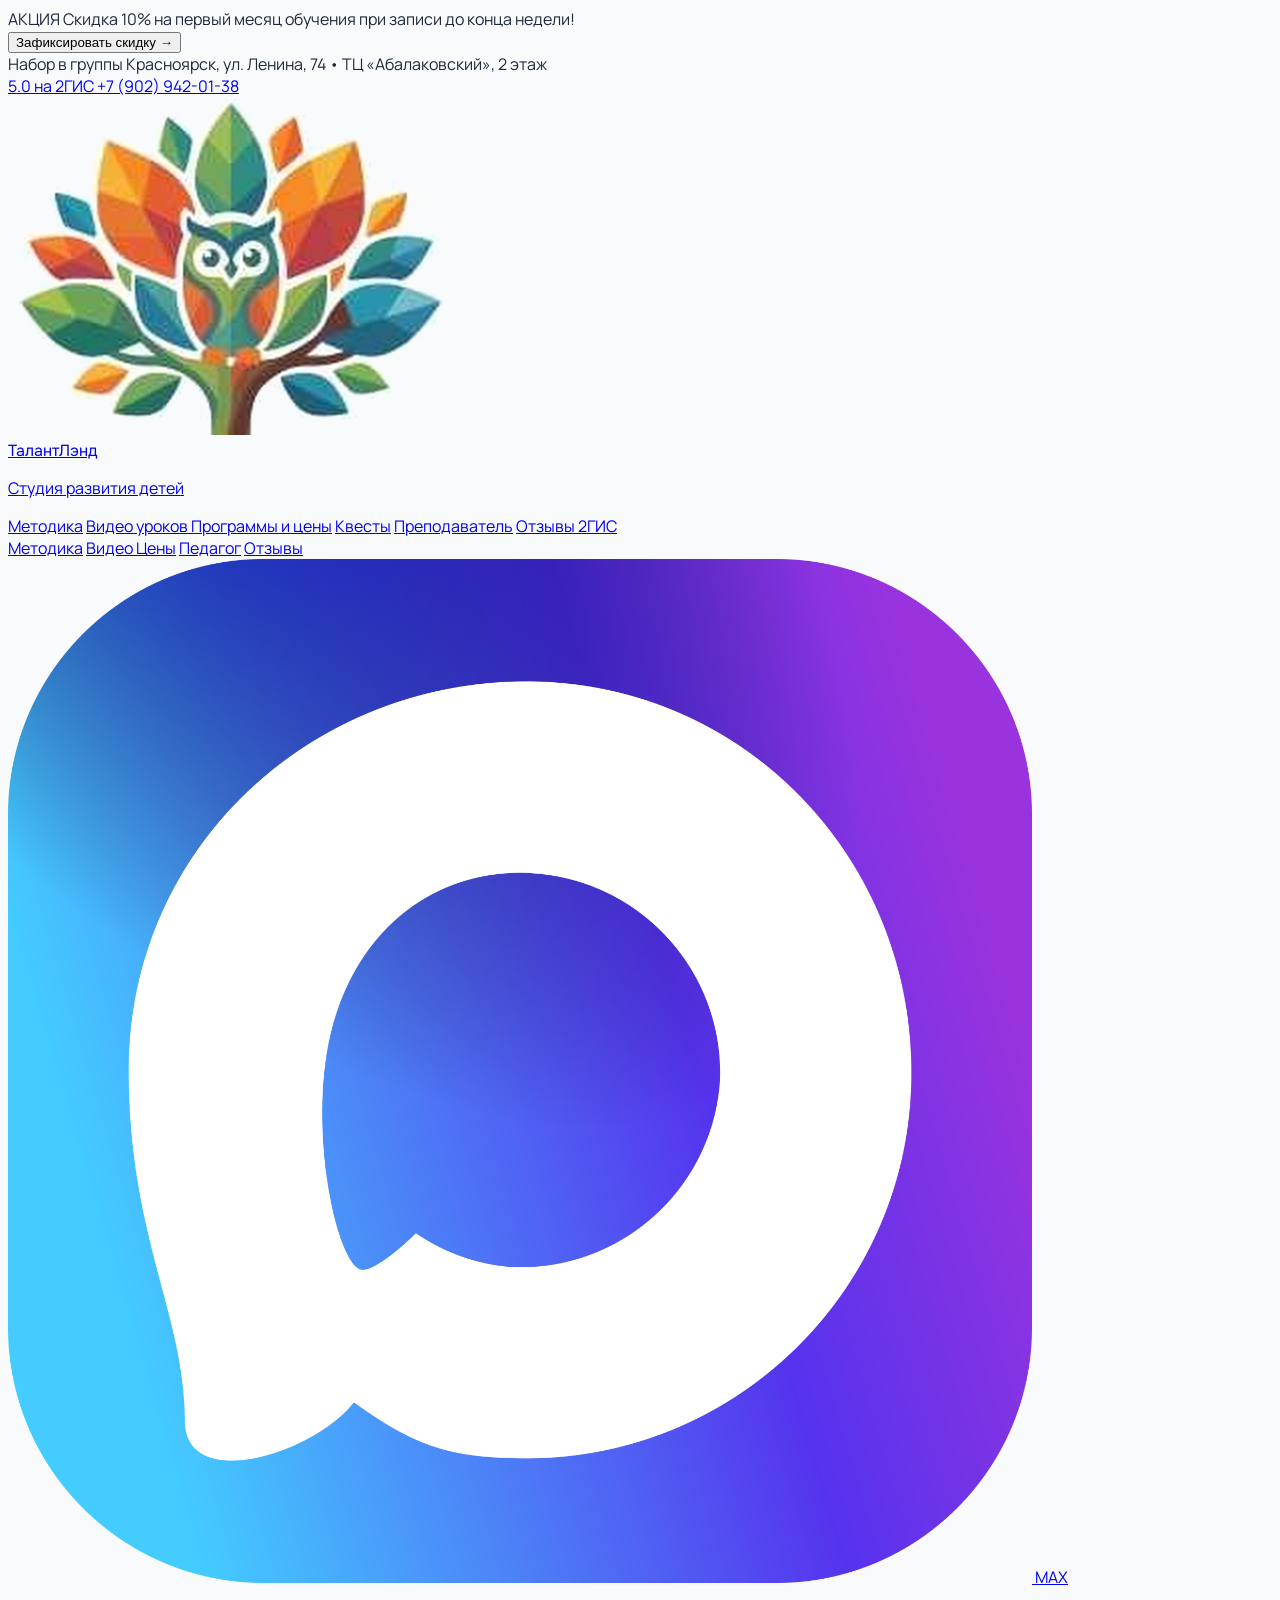
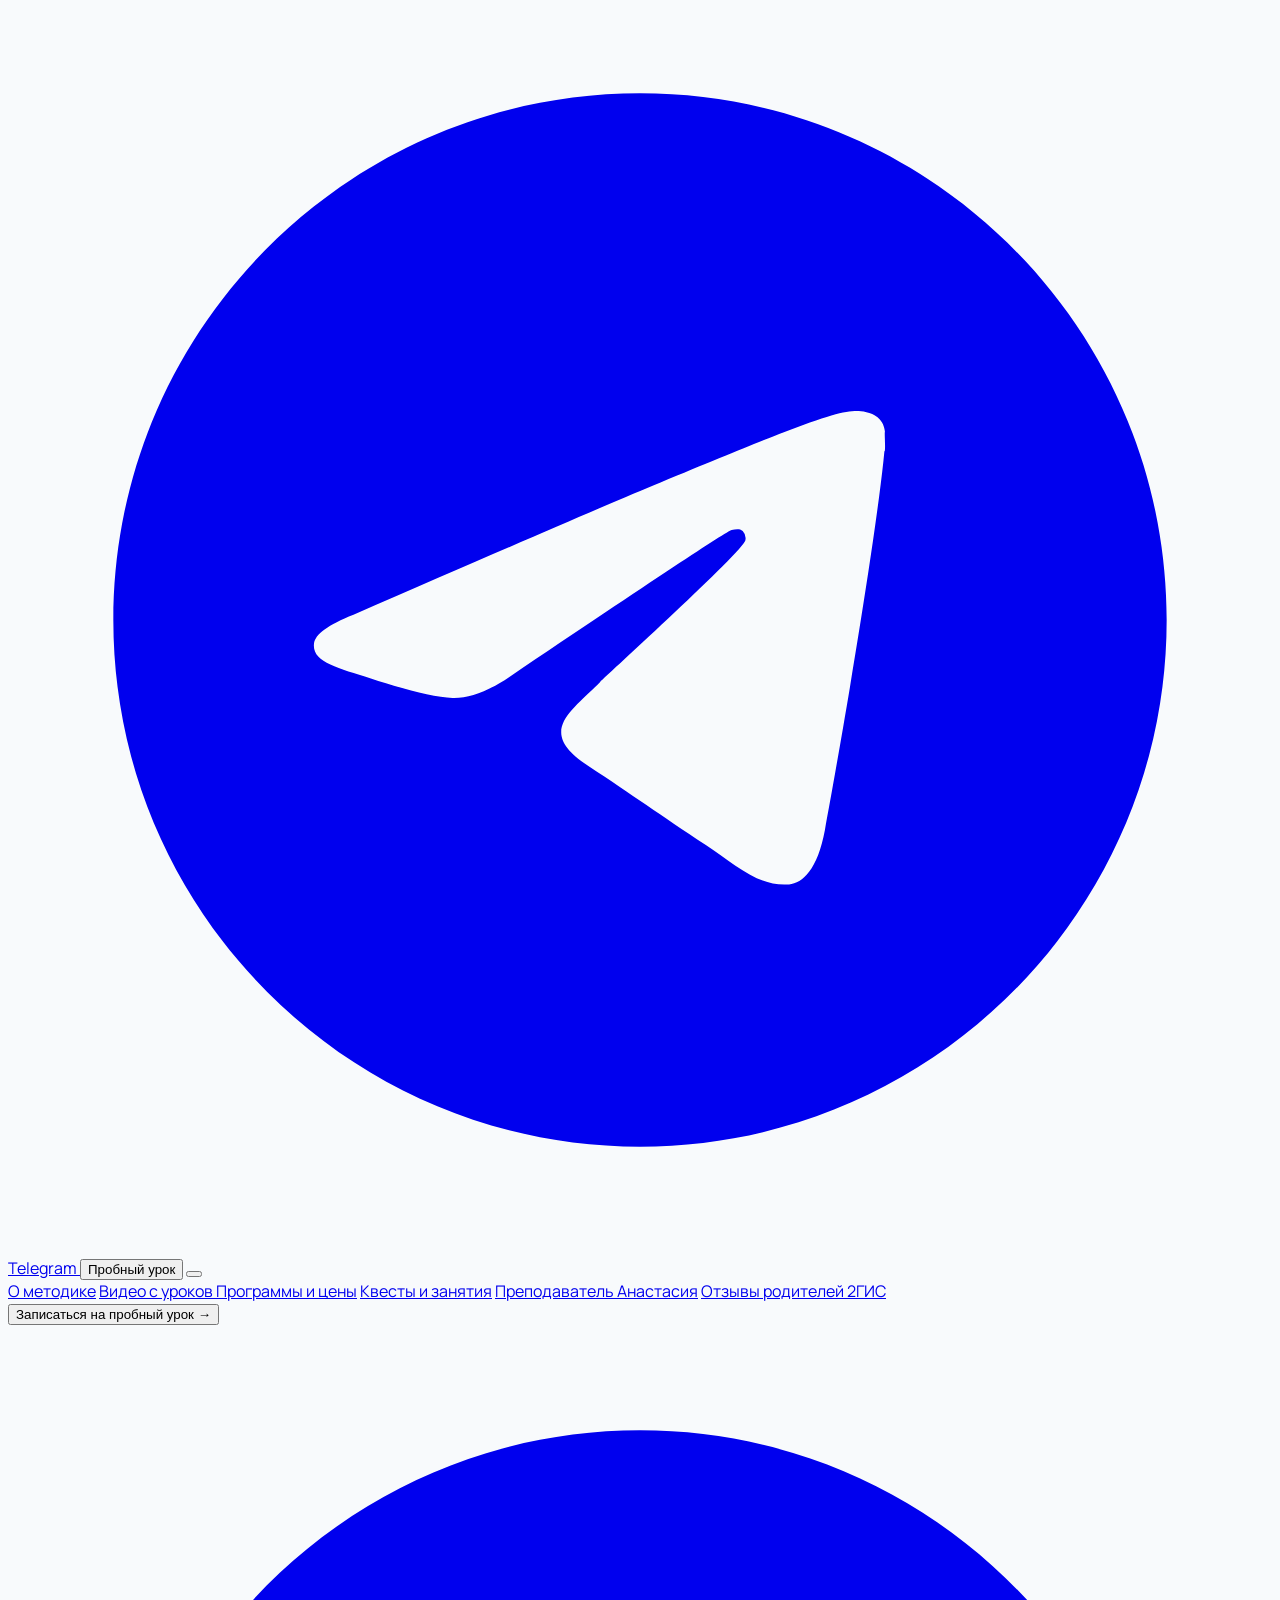
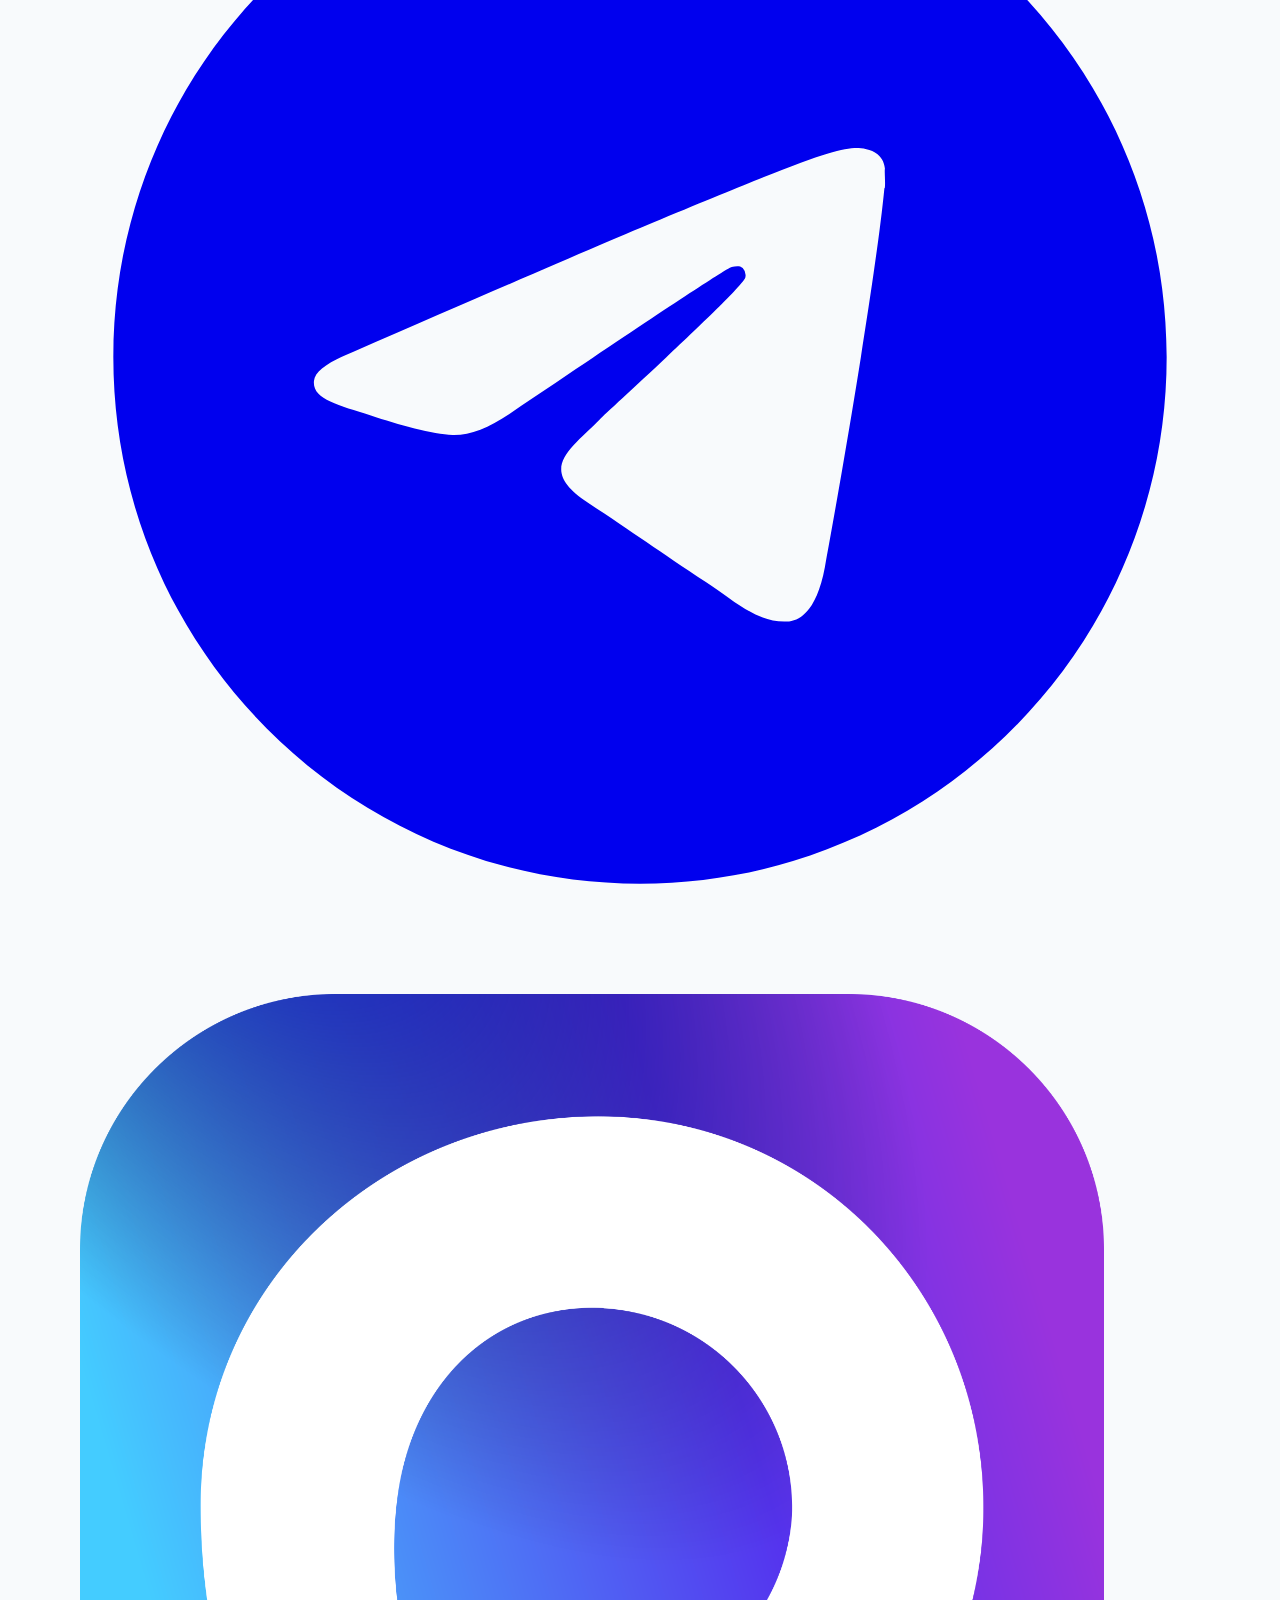
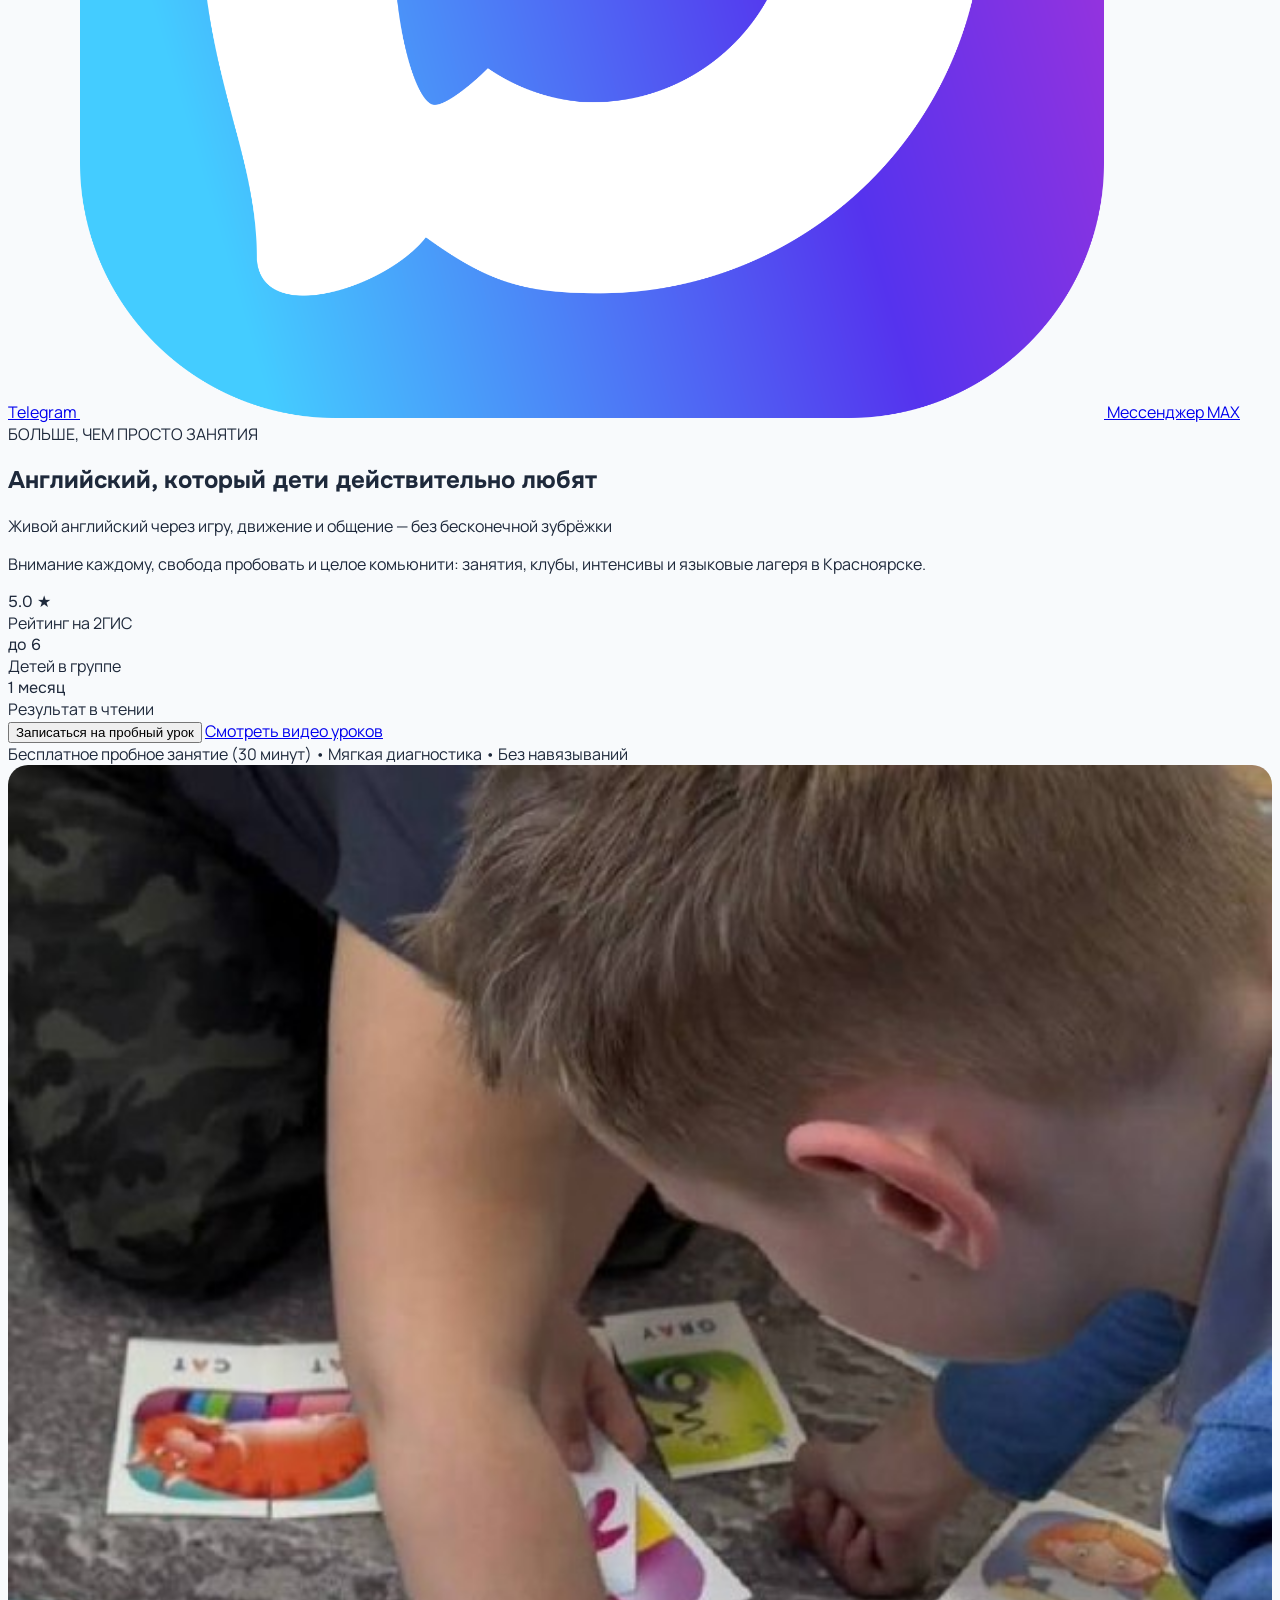
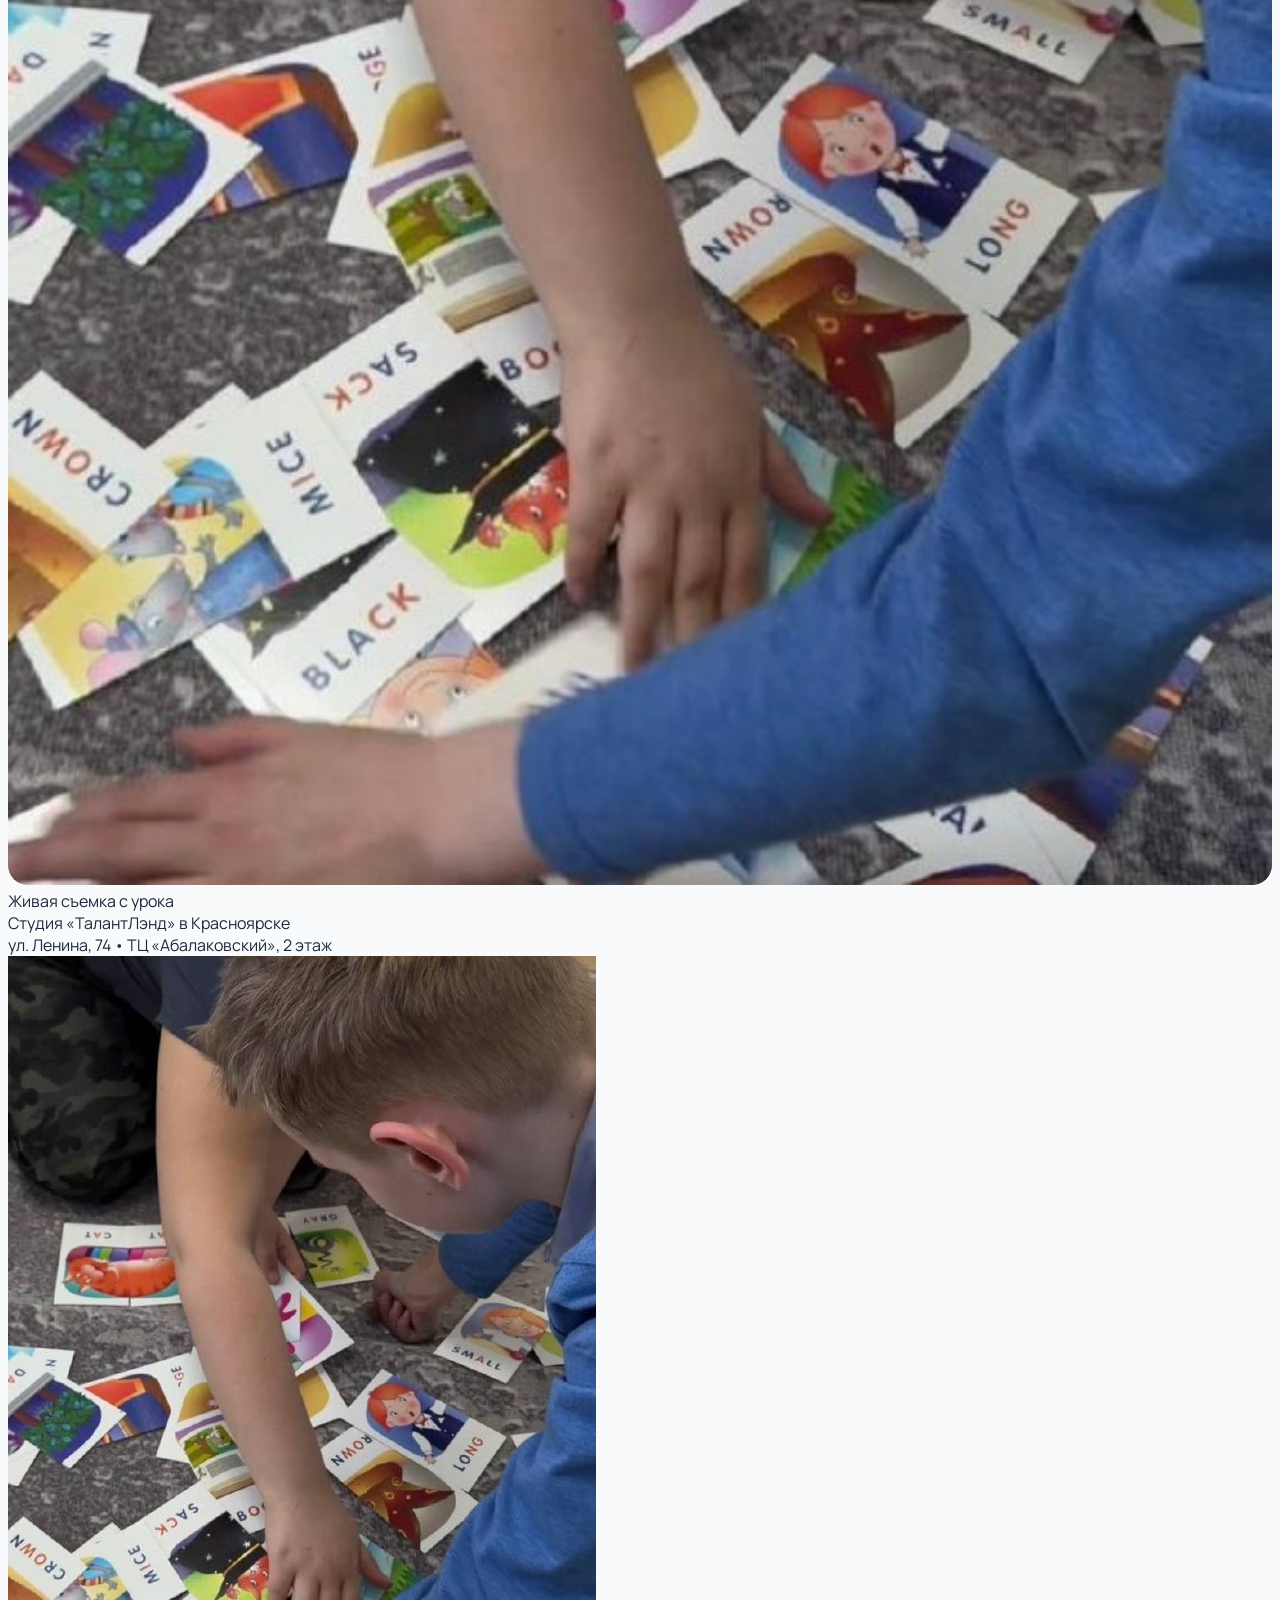
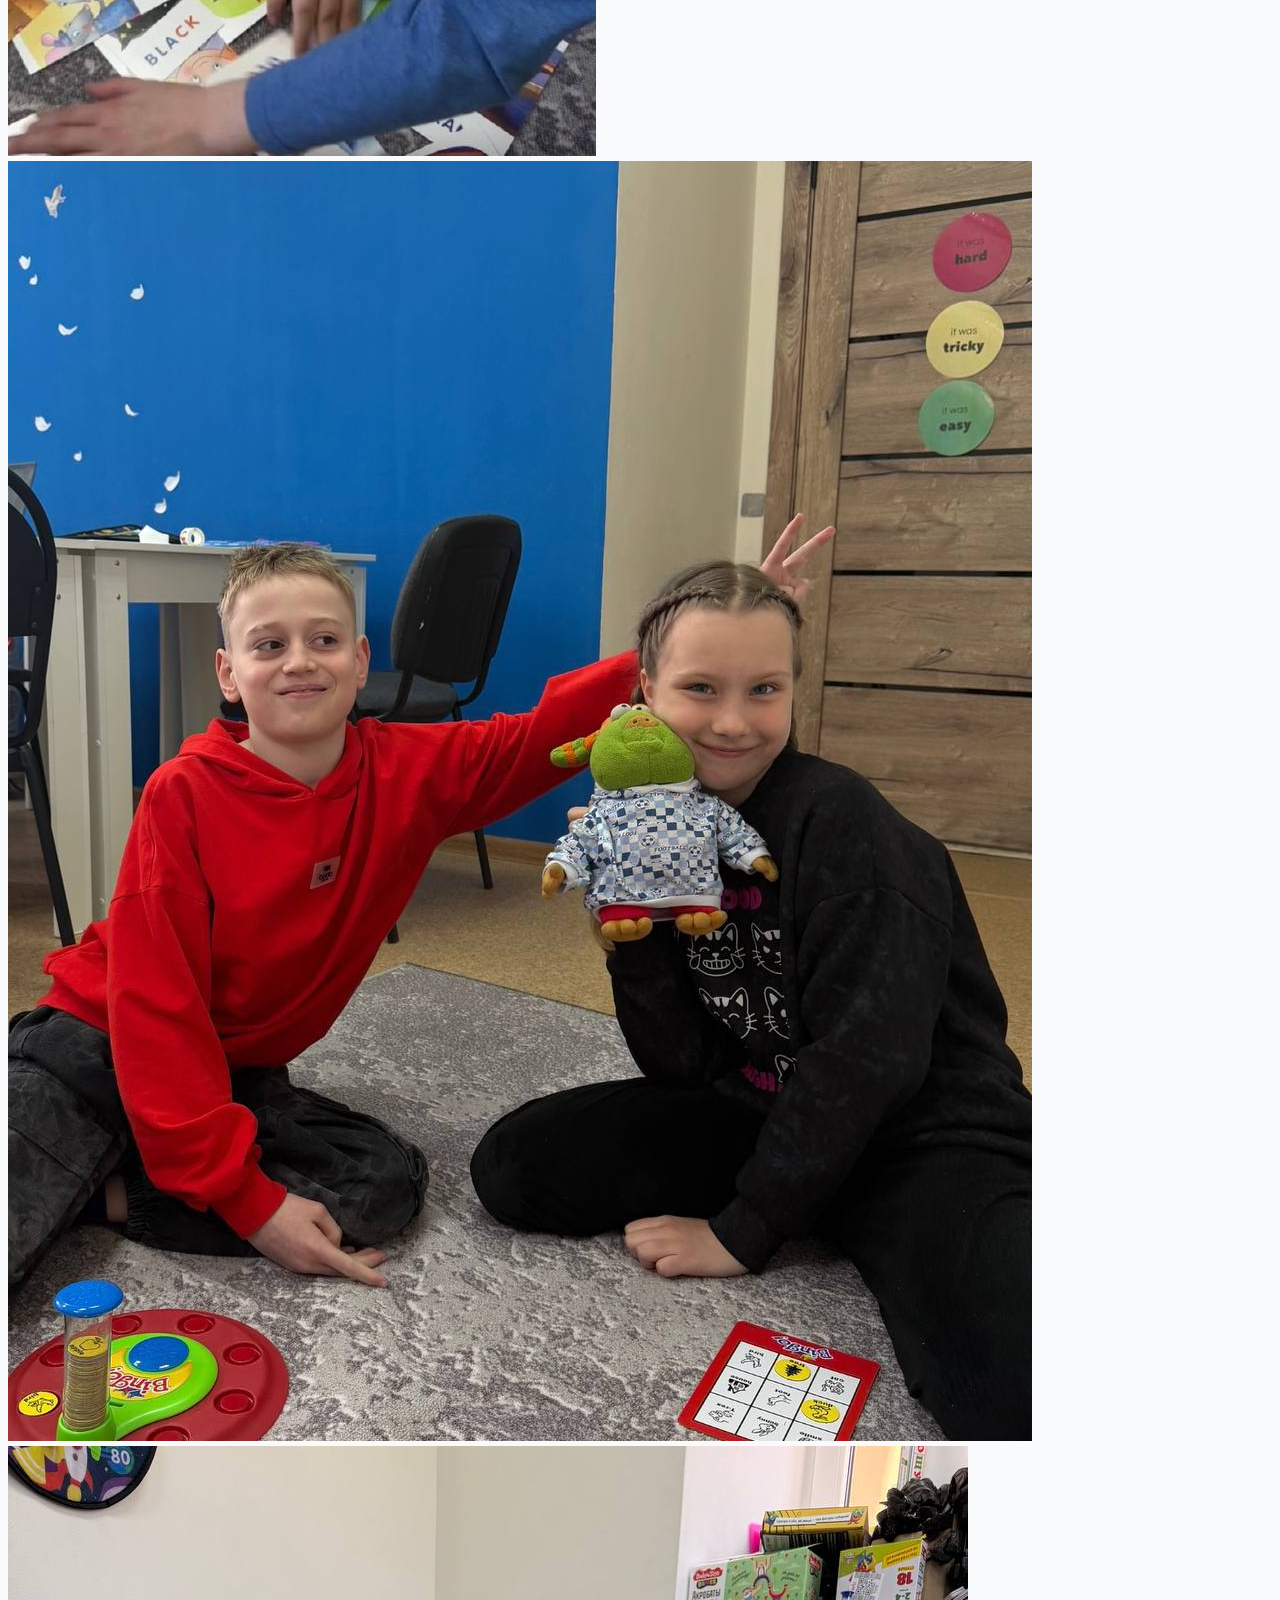
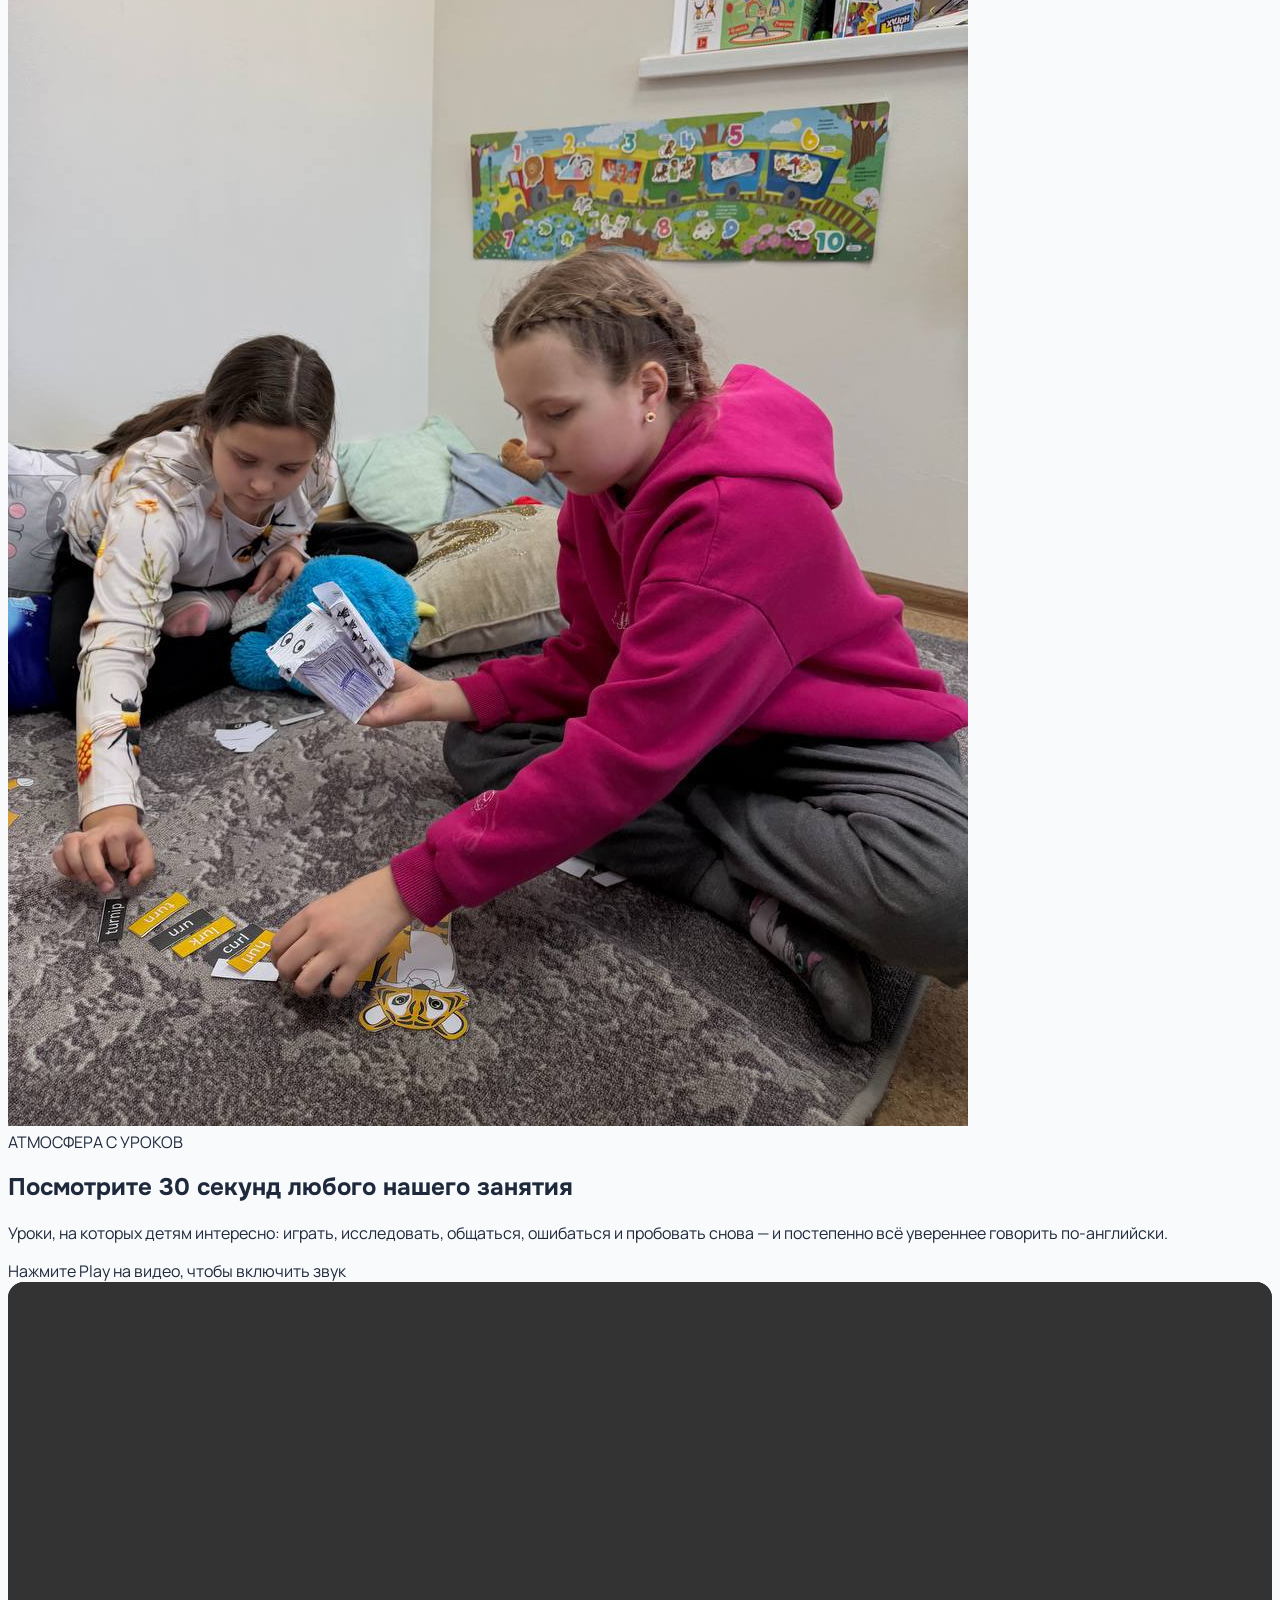
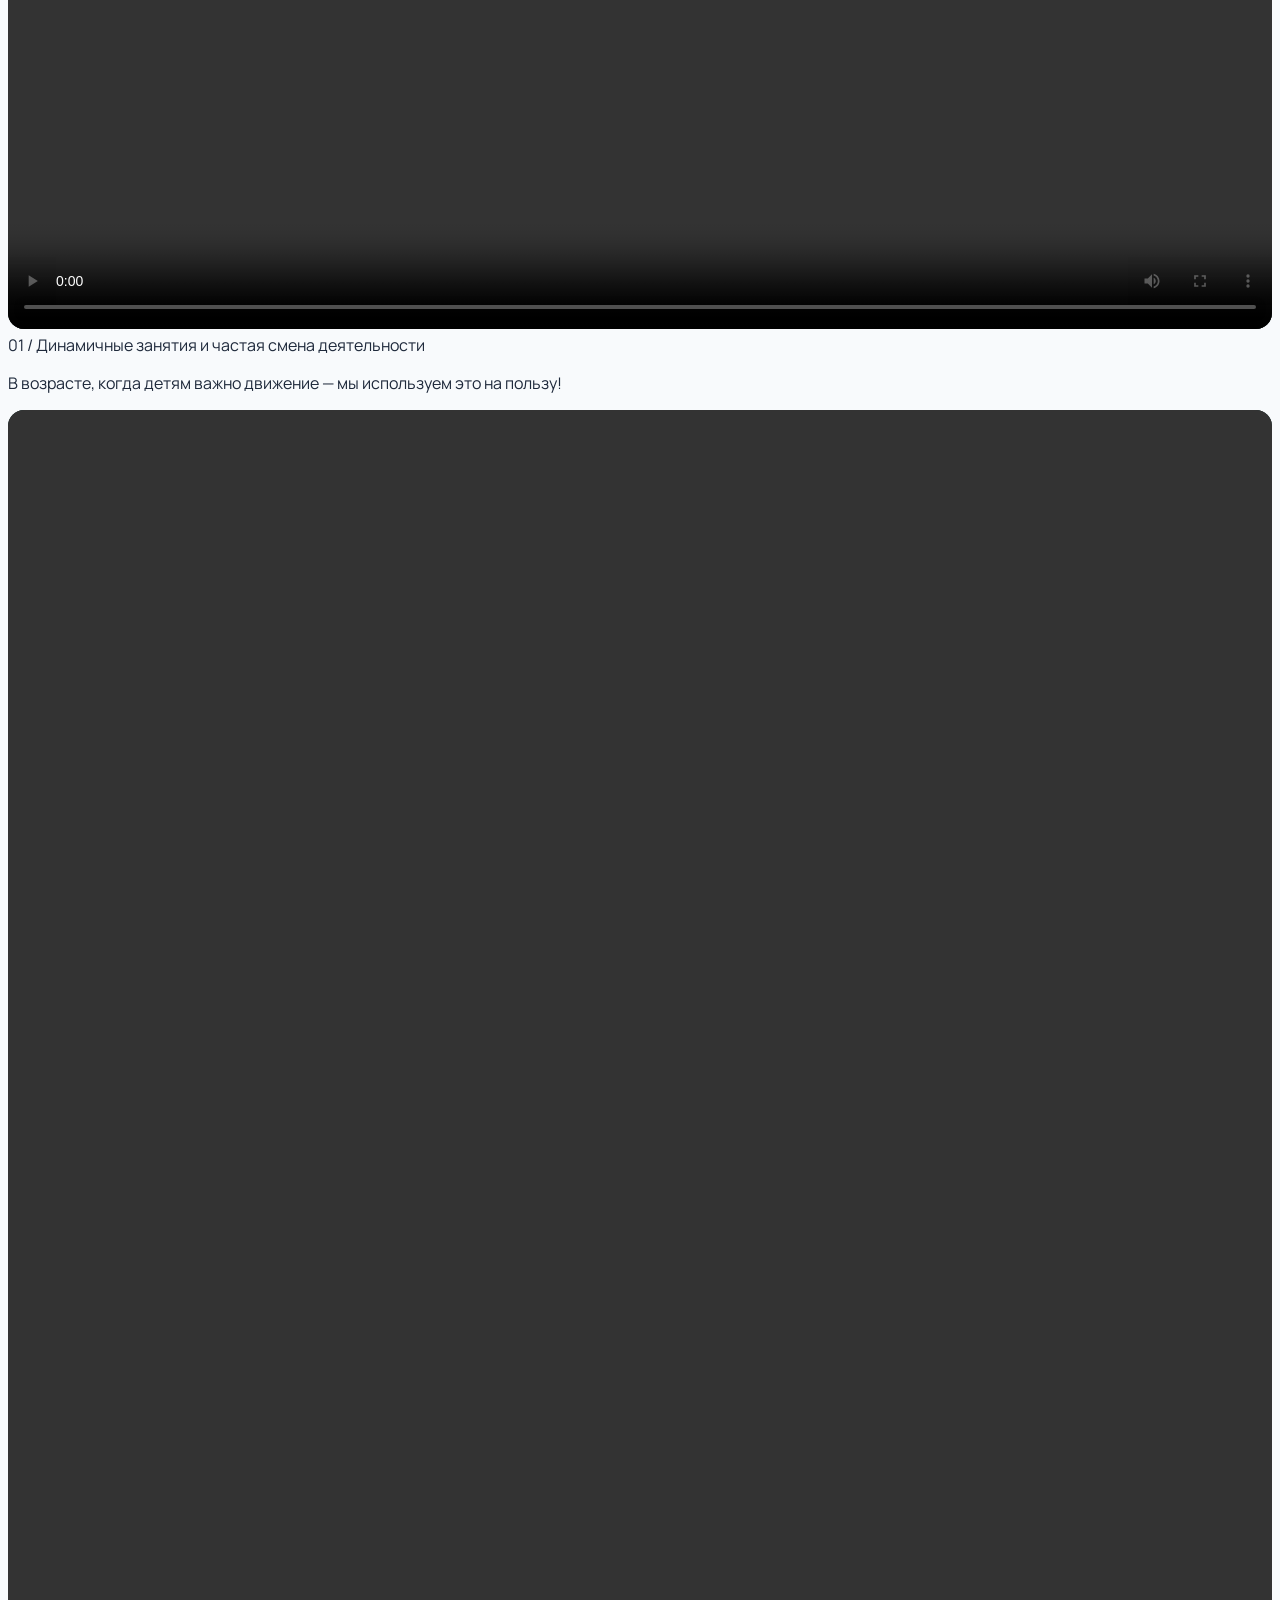
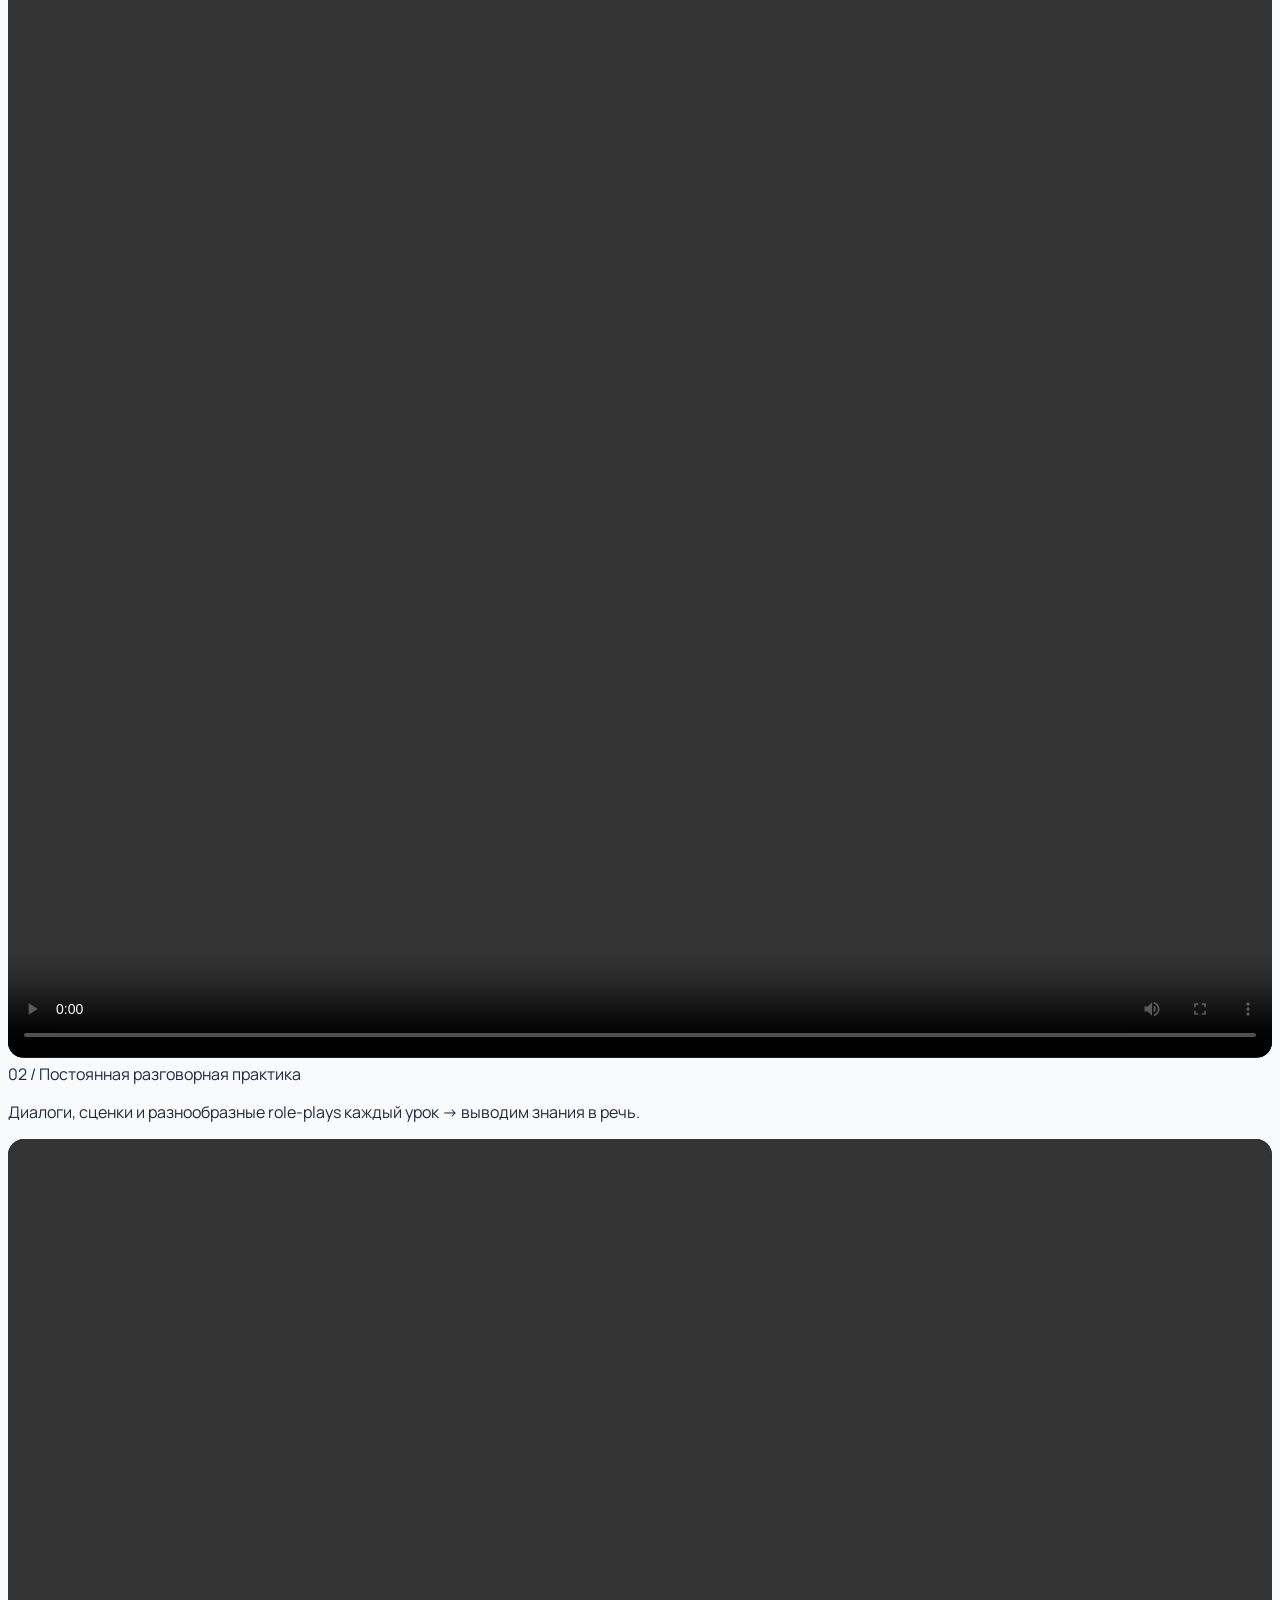
==== commit 744b848d: "feat: apply official MAX messenger icon and legal copyright/trademark fair use disclaimers" ====
--- a/index.html
+++ b/index.html
@@ -2,6 +2,8 @@
 <html lang="ru" class="scroll-smooth">
 <head>
   <meta charset="UTF-8">
+  <meta http-equiv="X-Content-Type-Options" content="nosniff">
+  <meta name="referrer" content="strict-origin-when-cross-origin">
   <meta name="viewport" content="width=device-width, initial-scale=1.0">
   <title>Студия английского языка «ТалантЛэнд» в Красноярске | ул. Ленина, 74</title>
   <link rel="icon" type="image/png" href="media/favicon.png">
@@ -211,10 +213,7 @@
       <div class="flex items-center gap-2 sm:gap-2.5 shrink-0">
         <!-- MAX Messenger button with authentic vector icon -->
         <a id="header-max-link" href="https://max.ru" target="_blank" rel="noopener" title="Написать в мессенджер MAX" class="inline-flex items-center gap-1.5 px-2.5 sm:px-3 py-1.5 sm:py-2 rounded-xl border border-blue-200 text-xs font-bold text-blue-700 hover:border-blue-400 hover:bg-blue-50 transition-all bg-white shadow-sm whitespace-nowrap group">
-          <svg class="w-4 h-4 shrink-0 transition-transform group-hover:scale-110" viewBox="0 0 24 24" fill="none" xmlns="http://www.w3.org/2000/svg">
-            <rect width="24" height="24" rx="6" fill="#165DFB"/>
-            <path d="M5.5 16.5V7.5H8.2L12 12.3L15.8 7.5H18.5V16.5H16.2V11.2L12.8 15.2H11.2L7.8 11.2V16.5H5.5Z" fill="white"/>
-          </svg>
+          <img src="media/icon_max.png" alt="MAX" class="w-4 h-4 rounded-md object-contain shrink-0 transition-transform group-hover:scale-110">
           <span class="font-extrabold">MAX</span>
         </a>
         <!-- Telegram button with official TG icon -->
@@ -258,7 +257,7 @@
             <span>Telegram</span>
           </a>
           <a id="mobile-menu-max-link" href="https://max.ru" target="_blank" rel="noopener" class="py-2.5 rounded-xl border border-blue-200 text-blue-800 font-bold text-xs text-center flex items-center justify-center gap-2 bg-blue-50/50">
-            <svg class="w-4 h-4 shrink-0" viewBox="0 0 24 24" fill="none"><rect width="24" height="24" rx="6" fill="#165DFB"/><path d="M5.5 16.5V7.5H8.2L12 12.3L15.8 7.5H18.5V16.5H16.2V11.2L12.8 15.2H11.2L7.8 11.2V16.5H5.5Z" fill="white"/></svg>
+            <img src="media/icon_max.png" alt="MAX" class="w-4 h-4 rounded-md object-contain shrink-0">
             <span>Мессенджер MAX</span>
           </a>
         </div>
@@ -375,7 +374,7 @@
         
         <div class="flex flex-col md:flex-row md:items-end justify-between mb-12">
           <div>
-            <span class="text-xs font-extrabold uppercase tracking-wider text-sky-200 bg-sky-900/80 px-3.5 py-1 rounded-full border border-sky-700/60 shadow-sm">
+            <span class="inline-block text-xs font-extrabold uppercase tracking-wider text-sky-200 bg-sky-900/80 px-3.5 py-1.5 rounded-full border border-sky-700/60 shadow-sm">
               АТМОСФЕРА С УРОКОВ
             </span>
             <h2 class="text-3xl sm:text-4xl font-black text-white mt-3 font-heading">
@@ -436,7 +435,7 @@
       <div class="max-w-7xl mx-auto px-4 sm:px-6 lg:px-8">
         
         <div class="text-center max-w-3xl mx-auto mb-16">
-          <span class="text-xs font-extrabold uppercase tracking-wider text-brand-900 bg-brand-50 px-3.5 py-1 rounded-full border border-brand-100">
+          <span class="inline-block text-xs font-extrabold uppercase tracking-wider text-sky-900 bg-sky-50 px-3.5 py-1.5 rounded-full border border-sky-200">
             ПОДХОД К ОБУЧЕНИЮ
           </span>
           <h2 class="text-3xl sm:text-4xl font-black text-surface-dark mt-3 font-heading">
@@ -511,7 +510,7 @@
         
         <div class="flex flex-col md:flex-row md:items-end justify-between mb-12">
           <div>
-            <span class="text-xs font-extrabold uppercase tracking-wider text-brand-900 bg-brand-50 px-3.5 py-1 rounded-full border border-brand-100">
+            <span class="inline-block text-xs font-extrabold uppercase tracking-wider text-sky-900 bg-sky-50 px-3.5 py-1.5 rounded-full border border-sky-200">
               ПРОГРАММЫ И СТОИМОСТЬ
             </span>
             <h2 class="text-3xl sm:text-4xl font-black text-surface-dark mt-3 font-heading">
@@ -699,8 +698,8 @@
         
         <div class="flex flex-col md:flex-row md:items-end justify-between mb-12">
           <div>
-            <span class="text-xs font-extrabold uppercase tracking-wider text-brand-700 bg-blue-50 px-3.5 py-1 rounded-full border border-blue-200">
-              ПОГРУЖЕНИЯ, РАЗГОВОРНЫЕ КЛУБЫ И ЛЕТНИЕ ЛАГЕРЯ
+            <span class="inline-block text-[11px] sm:text-xs font-extrabold uppercase tracking-wider text-sky-800 bg-sky-50 px-3.5 py-1.5 rounded-xl sm:rounded-full border border-sky-200 leading-snug max-w-full">
+              ПОГРУЖЕНИЯ, КЛУБЫ И ЛЕТНИЕ ЛАГЕРЯ
             </span>
             <h2 class="text-3xl sm:text-4xl font-black text-surface-dark mt-3 font-heading">
               Комьюнити, чтобы прочувствовать английский на все 100
@@ -807,7 +806,7 @@
 
           <!-- Teacher Story & Credentials -->
           <div class="lg:col-span-7 space-y-6">
-            <span class="text-xs font-extrabold uppercase tracking-wider text-brand-900 bg-brand-50 px-3.5 py-1 rounded-full border border-brand-100">
+            <span class="inline-block text-xs font-extrabold uppercase tracking-wider text-sky-900 bg-sky-50 px-3.5 py-1.5 rounded-full border border-sky-200">
               ПРЕПОДАВАТЕЛЬ И МЕТОДИСТ
             </span>
 
@@ -861,7 +860,7 @@
         
         <div class="flex flex-col md:flex-row md:items-end justify-between mb-12">
           <div>
-            <span class="text-xs font-extrabold uppercase tracking-wider text-brand-900 bg-brand-50 px-3.5 py-1 rounded-full border border-brand-100">
+            <span class="inline-block text-xs font-extrabold uppercase tracking-wider text-sky-900 bg-sky-50 px-3.5 py-1.5 rounded-full border border-sky-200">
               АТМОСФЕРА И МАТЕРИАЛЫ
             </span>
             <h2 class="text-3xl sm:text-4xl font-black text-surface-dark mt-3 font-heading">
@@ -877,49 +876,49 @@
         </div>
 
         <div class="grid grid-cols-2 md:grid-cols-4 gap-4" id="gallery-container">
-          <div class="rounded-2xl overflow-hidden border border-surface-border aspect-square group cursor-pointer shadow-sm relative" onclick="openPhotoModal(this.querySelector('img').src)">
+          <div class="rounded-2xl overflow-hidden border border-surface-border aspect-square group cursor-pointer shadow-sm relative" onclick="openGalleryPhoto(0)">
             <img id="gallery-img-0" src="media/photos/01.jpg" alt="Карточки с английскими словами на ковре" class="w-full h-full object-cover group-hover:scale-105 transition-transform duration-300">
             <div class="absolute inset-0 bg-black/0 group-hover:bg-black/20 transition-colors flex items-center justify-center">
               <i data-lucide="zoom-in" class="w-6 h-6 text-white opacity-0 group-hover:opacity-100 transition-opacity drop-shadow"></i>
             </div>
           </div>
-          <div class="rounded-2xl overflow-hidden border border-surface-border aspect-square group cursor-pointer shadow-sm relative" onclick="openPhotoModal(this.querySelector('img').src)">
+          <div class="rounded-2xl overflow-hidden border border-surface-border aspect-square group cursor-pointer shadow-sm relative" onclick="openGalleryPhoto(1)">
             <img id="gallery-img-1" src="media/photos/02.jpg" alt="Занятие с бинго" class="w-full h-full object-cover group-hover:scale-105 transition-transform duration-300">
             <div class="absolute inset-0 bg-black/0 group-hover:bg-black/20 transition-colors flex items-center justify-center">
               <i data-lucide="zoom-in" class="w-6 h-6 text-white opacity-0 group-hover:opacity-100 transition-opacity drop-shadow"></i>
             </div>
           </div>
-          <div class="rounded-2xl overflow-hidden border border-surface-border aspect-square group cursor-pointer shadow-sm relative" onclick="openPhotoModal(this.querySelector('img').src)">
+          <div class="rounded-2xl overflow-hidden border border-surface-border aspect-square group cursor-pointer shadow-sm relative" onclick="openGalleryPhoto(2)">
             <img id="gallery-img-2" src="media/photos/03.jpg" alt="Игра с пальчиковыми куклами" class="w-full h-full object-cover group-hover:scale-105 transition-transform duration-300">
             <div class="absolute inset-0 bg-black/0 group-hover:bg-black/20 transition-colors flex items-center justify-center">
               <i data-lucide="zoom-in" class="w-6 h-6 text-white opacity-0 group-hover:opacity-100 transition-opacity drop-shadow"></i>
             </div>
           </div>
-          <div class="rounded-2xl overflow-hidden border border-surface-border aspect-square group cursor-pointer shadow-sm relative" onclick="openPhotoModal(this.querySelector('img').src)">
+          <div class="rounded-2xl overflow-hidden border border-surface-border aspect-square group cursor-pointer shadow-sm relative" onclick="openGalleryPhoto(3)">
             <img id="gallery-img-3" src="media/photos/04.jpg" alt="Словесная игра с тигром" class="w-full h-full object-cover group-hover:scale-105 transition-transform duration-300">
             <div class="absolute inset-0 bg-black/0 group-hover:bg-black/20 transition-colors flex items-center justify-center">
               <i data-lucide="zoom-in" class="w-6 h-6 text-white opacity-0 group-hover:opacity-100 transition-opacity drop-shadow"></i>
             </div>
           </div>
-          <div class="rounded-2xl overflow-hidden border border-surface-border aspect-square group cursor-pointer shadow-sm relative" onclick="openPhotoModal(this.querySelector('img').src)">
+          <div class="rounded-2xl overflow-hidden border border-surface-border aspect-square group cursor-pointer shadow-sm relative" onclick="openGalleryPhoto(4)">
             <img id="gallery-img-4" src="media/photos/05.jpg" alt="Календарь My Daily Calendar" class="w-full h-full object-cover group-hover:scale-105 transition-transform duration-300">
             <div class="absolute inset-0 bg-black/0 group-hover:bg-black/20 transition-colors flex items-center justify-center">
               <i data-lucide="zoom-in" class="w-6 h-6 text-white opacity-0 group-hover:opacity-100 transition-opacity drop-shadow"></i>
             </div>
           </div>
-          <div class="rounded-2xl overflow-hidden border border-surface-border aspect-square group cursor-pointer shadow-sm relative" onclick="openPhotoModal(this.querySelector('img').src)">
+          <div class="rounded-2xl overflow-hidden border border-surface-border aspect-square group cursor-pointer shadow-sm relative" onclick="openGalleryPhoto(5)">
             <img id="gallery-img-5" src="media/photos/06.jpg" alt="Игра Собери лицо" class="w-full h-full object-cover group-hover:scale-105 transition-transform duration-300">
             <div class="absolute inset-0 bg-black/0 group-hover:bg-black/20 transition-colors flex items-center justify-center">
               <i data-lucide="zoom-in" class="w-6 h-6 text-white opacity-0 group-hover:opacity-100 transition-opacity drop-shadow"></i>
             </div>
           </div>
-          <div class="rounded-2xl overflow-hidden border border-surface-border aspect-square group cursor-pointer shadow-sm relative" onclick="openPhotoModal(this.querySelector('img').src)">
+          <div class="rounded-2xl overflow-hidden border border-surface-border aspect-square group cursor-pointer shadow-sm relative" onclick="openGalleryPhoto(6)">
             <img id="gallery-img-6" src="media/photos/07.jpg" alt="Пицца-алфавит с буквами-кусочками" class="w-full h-full object-cover group-hover:scale-105 transition-transform duration-300">
             <div class="absolute inset-0 bg-black/0 group-hover:bg-black/20 transition-colors flex items-center justify-center">
               <i data-lucide="zoom-in" class="w-6 h-6 text-white opacity-0 group-hover:opacity-100 transition-opacity drop-shadow"></i>
             </div>
           </div>
-          <div class="rounded-2xl overflow-hidden border border-surface-border aspect-square group cursor-pointer shadow-sm relative" onclick="openPhotoModal(this.querySelector('img').src)">
+          <div class="rounded-2xl overflow-hidden border border-surface-border aspect-square group cursor-pointer shadow-sm relative" onclick="openGalleryPhoto(7)">
             <img id="gallery-img-7" src="media/photos/08.jpg" alt="Магниты на доске" class="w-full h-full object-cover group-hover:scale-105 transition-transform duration-300">
             <div class="absolute inset-0 bg-black/0 group-hover:bg-black/20 transition-colors flex items-center justify-center">
               <i data-lucide="zoom-in" class="w-6 h-6 text-white opacity-0 group-hover:opacity-100 transition-opacity drop-shadow"></i>
@@ -1089,7 +1088,7 @@
           </a>
 
           <a id="cta-max-link" href="https://max.ru" target="_blank" class="w-full sm:w-auto px-6 py-4 rounded-2xl border border-white/30 bg-white/10 hover:bg-white/20 text-white text-xs font-bold uppercase tracking-wider transition-colors inline-flex items-center justify-center gap-2 backdrop-blur-sm">
-            <span class="w-2.5 h-2.5 rounded-full bg-white"></span>
+            <img src="media/icon_max.png" alt="MAX" class="w-4 h-4 rounded-md object-contain shrink-0 shadow-sm">
             <span>Написать в MAX</span>
           </a>
         </div>
@@ -1106,7 +1105,7 @@
       <div class="max-w-4xl mx-auto px-4 sm:px-6 lg:px-8">
         
         <div class="text-center mb-10">
-          <span class="text-xs font-extrabold uppercase tracking-wider text-brand-900 bg-brand-50 px-3.5 py-1 rounded-full border border-brand-100">
+          <span class="inline-block text-xs font-extrabold uppercase tracking-wider text-sky-900 bg-sky-50 px-3.5 py-1.5 rounded-full border border-sky-200">
             ОТВЕТЫ НА ВОПРОСЫ
           </span>
           <h2 class="text-3xl font-black text-surface-dark mt-2 font-heading">
@@ -1182,8 +1181,7 @@
           <p class="font-bold text-slate-200">ИП Онищук Анастасия Андреевна</p>
           <p>ИНН: 246523984190</p>
           <p>ОГРНИП: 321246800045123</p>
-          <p class="text-emerald-400 font-semibold">152-ФЗ РФ соблюден в полном объёме</p>
-        </div>
+                  </div>
       </div>
 
       <!-- Col 2: Studio Address -->
@@ -1214,7 +1212,7 @@
         <div class="space-y-2.5">
           <!-- MAX Messenger card -->
           <a id="footer-max-link" href="https://max.ru" target="_blank" rel="noopener" class="flex items-center gap-2.5 p-2.5 rounded-xl bg-sky-900/30 hover:bg-brand-900 border border-brand-800 hover:border-blue-500 text-white transition-all group shadow-sm">
-            <svg class="w-5 h-5 shrink-0" viewBox="0 0 24 24" fill="none"><rect width="24" height="24" rx="6" fill="#165DFB"/><path d="M5.5 16.5V7.5H8.2L12 12.3L15.8 7.5H18.5V16.5H16.2V11.2L12.8 15.2H11.2L7.8 11.2V16.5H5.5Z" fill="white"/></svg>
+            <img src="media/icon_max.png" alt="MAX" class="w-6 h-6 rounded-md object-contain shrink-0 shadow-sm">
             <div>
               <div class="font-bold text-xs text-white group-hover:text-blue-300 transition-colors">Мессенджер MAX</div>
               <div class="text-[10px] text-slate-400">Консультация и запись в MAX</div>
@@ -1246,7 +1244,7 @@
           <li>
             <a href="privacy.html" onclick="event.preventDefault(); openLegalModal('privacy')" class="hover:text-blue-300 transition-colors flex items-center gap-1.5">
               <span class="w-1.5 h-1.5 rounded-full bg-blue-500 shrink-0"></span>
-              <span>Политика конфиденциальности (152-ФЗ)</span>
+              <span>Политика конфиденциальности</span>
             </a>
           </li>
           <li>
@@ -1261,6 +1259,12 @@
               <span>Политика файлов Cookie</span>
             </a>
           </li>
+          <li>
+            <a href="#legal" onclick="event.preventDefault(); openLegalModal('copyright')" class="hover:text-blue-300 transition-colors flex items-center gap-1.5 text-amber-300/90 hover:text-amber-200">
+              <span class="w-1.5 h-1.5 rounded-full bg-amber-400 shrink-0"></span>
+              <span>Товарные знаки и копирайт</span>
+            </a>
+          </li>
         </ul>
         <div class="mt-4 pt-3 border-t border-sky-900/40">
           <a href="admin.html" class="inline-flex items-center gap-1.5 text-slate-400 hover:text-sky-300 font-bold transition-colors">
@@ -1272,15 +1276,28 @@
 
     </div>
 
+    <!-- Legal & Trademark Nominative Fair Use Disclaimer -->
+    <div class="max-w-7xl mx-auto px-4 sm:px-6 lg:px-8 mt-8 pt-6 border-t border-sky-900/40 text-slate-400 text-[10px] leading-relaxed space-y-2">
+      <p>
+        <strong class="text-slate-300 uppercase tracking-wider">Правовая информация и товарные знаки третьих лиц:</strong>
+        Все товарные знаки, знаки обслуживания, коммерческие обозначения, логотипы и эмблемы сторонних сервисов (включая Telegram, MAX, 2ГИС и др.), представленные на сайте, являются зарегистрированной интеллектуальной собственностью их законных правообладателей. Их размещение носит строго информационный характер для указания доступных каналов коммуникации и навигации пользователей в соответствии со ст. 1274 и ст. 1487 Гражданского кодекса РФ (номинативное использование) и не свидетельствует о спонсорстве, партнерстве или одобрении студии «ТалантЛэнд» указанными правообладателями.
+      </p>
+      <p>
+        Все авторские права на текстовые, методические и фотографические материалы сайта «ТалантЛэнд» защищены частью IV ГК РФ. Копирование и распространение без письменного разрешения ИП Онищук А. А. запрещено. Обращения правообладателей принимаются на <a href="mailto:talantland@mail.ru" class="text-blue-400 underline hover:text-blue-300">talantland@mail.ru</a>.
+      </p>
+    </div>
+
     <!-- Bottom sub-footer -->
-    <div class="max-w-7xl mx-auto px-4 sm:px-6 lg:px-8 pt-8 mt-8 border-t border-sky-900/40 text-slate-500 flex flex-col sm:flex-row justify-between items-center gap-4 text-[11px]">
+    <div class="max-w-7xl mx-auto px-4 sm:px-6 lg:px-8 pt-6 mt-4 border-t border-sky-900/30 text-slate-500 flex flex-col sm:flex-row justify-between items-center gap-4 text-[11px]">
       <div>© 2026 Студия «ТалантЛэнд». Все права защищены.</div>
       <div class="flex flex-wrap gap-4 text-slate-400">
-        <a href="privacy.html" onclick="event.preventDefault(); openLegalModal('privacy')" class="hover:underline">Политика 152-ФЗ</a>
+        <a href="privacy.html" onclick="event.preventDefault(); openLegalModal('privacy')" class="hover:underline">Конфиденциальность</a>
         <span>•</span>
         <a href="consent.html" onclick="event.preventDefault(); openLegalModal('consent')" class="hover:underline">Согласие</a>
         <span>•</span>
         <a href="cookies.html" onclick="event.preventDefault(); openLegalModal('cookies')" class="hover:underline">Файлы Cookie</a>
+        <span>•</span>
+        <a href="#legal" onclick="event.preventDefault(); openLegalModal('copyright')" class="hover:underline text-amber-400/80 hover:text-amber-300">Авторские права</a>
       </div>
     </div>
   </footer>
@@ -1338,9 +1355,9 @@
         <!-- 152-ФЗ Mandatory Consent Checkbox -->
         <div class="pt-2 pb-1 border-t border-slate-100">
           <label class="flex items-start gap-2.5 cursor-pointer text-xs text-slate-600 select-none group">
-            <input type="checkbox" id="modal-policy-consent" required checked class="mt-0.5 w-4 h-4 text-blue-600 rounded border-slate-300 focus:ring-blue-500 cursor-pointer shrink-0">
+            <input type="checkbox" id="modal-policy-consent" required checked class="mt-0.5 w-4 h-4 text-sky-600 rounded border-slate-300 focus:ring-sky-500 cursor-pointer shrink-0">
             <span class="leading-snug text-[11px] sm:text-xs">
-              Я даю согласие на <a href="consent.html" onclick="event.preventDefault(); openLegalModal('consent')" class="underline text-blue-600 hover:text-blue-800 font-bold">обработку персональных данных</a> и принимаю условия <a href="privacy.html" onclick="event.preventDefault(); openLegalModal('privacy')" class="underline text-blue-600 hover:text-blue-800 font-bold">Политики конфиденциальности</a> (согласно 152-ФЗ РФ)
+              Я даю согласие на <a href="consent.html" onclick="event.preventDefault(); openLegalModal('consent')" class="underline text-sky-600 hover:text-sky-800 font-bold">обработку персональных данных</a> и принимаю условия <a href="privacy.html" onclick="event.preventDefault(); openLegalModal('privacy')" class="underline text-sky-600 hover:text-sky-800 font-bold">Политики конфиденциальности</a> (согласно 152-ФЗ РФ)
             </span>
           </label>
           <div id="modal-consent-error" class="hidden text-rose-600 text-[11px] font-bold mt-1.5 flex items-center gap-1">
@@ -1355,8 +1372,8 @@
 
         <div class="flex items-center justify-center gap-3 text-[10px] text-slate-500 pt-1">
           <span class="flex items-center gap-1">
-            <i data-lucide="lock" class="w-3 h-3 text-emerald-600"></i>
-            <span>152-ФЗ РФ</span>
+            <i data-lucide="lock" class="w-3 h-3 text-sky-600"></i>
+            <span>Конфиденциально</span>
           </span>
           <span>•</span>
           <span>Свяжемся за 15 минут</span>
@@ -1380,7 +1397,7 @@
             <span>Открыть диалог в Telegram</span>
           </a>
           <a id="modal-max-send-link" href="https://max.ru" target="_blank" class="inline-flex items-center justify-center gap-2 px-6 py-3 rounded-xl bg-blue-600 hover:bg-blue-700 text-white font-bold text-xs uppercase tracking-wider shadow-sm transition-colors">
-            <span class="w-2 h-2 rounded-full bg-white"></span>
+            <img src="media/icon_max.png" alt="MAX" class="w-4 h-4 rounded-md object-contain shrink-0 shadow-sm">
             <span>Открыть диалог в MAX</span>
           </a>
           <button onclick="closeBookingModal()" class="text-xs text-surface-muted hover:text-surface-dark font-semibold py-1 cursor-pointer">
@@ -1392,14 +1409,38 @@
     </div>
   </div>
 
-  <!-- ==================== LIGHTBOX MODAL ==================== -->
-  <div id="photo-lightbox" class="fixed inset-0 z-50 bg-black/90 hidden flex items-center justify-center p-4 backdrop-blur-sm" onclick="closePhotoModal()">
-    <div class="relative max-w-4xl max-h-[90vh]" onclick="event.stopPropagation()">
-      <img id="lightbox-image" src="" alt="Фотография студии" class="max-h-[85vh] max-w-full rounded-2xl object-contain shadow-2xl">
-      <button onclick="closePhotoModal()" class="absolute -top-10 right-0 text-white font-bold text-sm hover:text-sky-300 flex items-center gap-1">
+  <!-- ==================== LIGHTBOX MODAL (WITH ARROWS, COUNTER & SWIPE) ==================== -->
+  <div id="photo-lightbox" class="hidden" style="position: fixed; inset: 0; width: 100vw; max-width: 100%; height: 100vh; max-height: 100%; background-color: rgba(0,0,0,0.96); backdrop-filter: blur(10px); -webkit-backdrop-filter: blur(10px); z-index: 9999; display: none; overflow: hidden; user-select: none;" onclick="closePhotoModal()">
+    
+    <!-- Top Bar: Counter & Close -->
+    <div style="position: absolute; top: 0; left: 0; right: 0; height: 56px; display: flex; align-items: center; justify-content: space-between; padding: 10px 14px; z-index: 60; pointer-events: none;">
+      <span id="lightbox-counter" class="text-xs font-bold text-white bg-black/60 px-3.5 py-1.5 rounded-full border border-white/20 shadow-md pointer-events-auto">
+        1 / 8
+      </span>
+      <button type="button" onclick="closePhotoModal()" class="pointer-events-auto h-9 px-3.5 rounded-full bg-black/60 hover:bg-black/85 active:scale-95 text-white font-bold text-xs uppercase tracking-wider border border-white/20 flex items-center gap-1.5 transition-all shadow-lg cursor-pointer" title="Закрыть">
         <span>Закрыть</span>
-        <i data-lucide="x" class="w-5 h-5"></i>
+        <i data-lucide="x" class="w-4 h-4"></i>
       </button>
+    </div>
+
+    <!-- Left Prev Arrow -->
+    <button type="button" id="lightbox-prev-btn" onclick="stepGallery(-1, event)" style="position: absolute; left: 8px; top: 50%; transform: translateY(-50%); z-index: 60;" class="w-10 h-10 sm:w-14 sm:h-14 rounded-full bg-black/65 hover:bg-black/90 active:scale-90 text-white flex items-center justify-center transition-all cursor-pointer shadow-2xl border border-white/25 hover:border-white/50" aria-label="Предыдущее фото" title="Предыдущее фото">
+      <i data-lucide="chevron-left" class="w-6 h-6 sm:w-8 sm:h-8 stroke-[2.5]"></i>
+    </button>
+
+    <!-- Center Stage Image Container (Strictly bounded between arrows) -->
+    <div style="position: absolute; inset: 56px 52px 34px 52px; display: flex; align-items: center; justify-content: center; z-index: 40;" onclick="event.stopPropagation()">
+      <img id="lightbox-image" src="" alt="Фотография студии" style="max-width: 100%; max-height: 100%; width: auto; height: auto; object-fit: contain; border-radius: 16px; box-shadow: 0 25px 50px -12px rgba(0,0,0,0.85); transition: opacity 0.15s ease;">
+    </div>
+
+    <!-- Right Next Arrow -->
+    <button type="button" id="lightbox-next-btn" onclick="stepGallery(1, event)" style="position: absolute; right: 8px; top: 50%; transform: translateY(-50%); z-index: 60;" class="w-10 h-10 sm:w-14 sm:h-14 rounded-full bg-black/65 hover:bg-black/90 active:scale-90 text-white flex items-center justify-center transition-all cursor-pointer shadow-2xl border border-white/25 hover:border-white/50" aria-label="Следующее фото" title="Следующее фото">
+      <i data-lucide="chevron-right" class="w-6 h-6 sm:w-8 sm:h-8 stroke-[2.5]"></i>
+    </button>
+
+    <!-- Bottom touch hint for mobile -->
+    <div style="position: absolute; bottom: 8px; left: 0; right: 0; z-index: 50;" class="text-[10px] text-white/50 text-center sm:hidden pointer-events-none">
+      Свайпайте влево или вправо для перелистывания
     </div>
   </div>
 
@@ -1479,17 +1520,119 @@
       }
     });
 
-    // ----- PHOTO LIGHTBOX -----
+    // ----- PHOTO LIGHTBOX WITH ARROWS, KEYBOARD & TOUCH SWIPE -----
+    let currentGalleryIndex = 0;
+
+    function getGalleryImages() {
+      const container = document.getElementById('gallery-container');
+      if (!container) return [];
+      const imgElements = container.querySelectorAll('img');
+      return Array.from(imgElements).map((img, i) => ({
+        src: img.src,
+        alt: img.alt || `Фотография студии #${i + 1}`
+      }));
+    }
+
+    function openGalleryPhoto(index) {
+      const items = getGalleryImages();
+      if (!items.length) return;
+      currentGalleryIndex = ((index % items.length) + items.length) % items.length;
+      updateLightboxDisplay();
+      const modal = document.getElementById('photo-lightbox');
+      if (modal) {
+        modal.classList.remove('hidden');
+        modal.style.display = 'flex';
+      }
+      document.body.style.overflow = 'hidden';
+      document.documentElement.style.overflow = 'hidden';
+      if (window.lucide) lucide.createIcons();
+    }
+
     function openPhotoModal(src) {
-      document.getElementById('lightbox-image').src = src;
-      document.getElementById('photo-lightbox').classList.remove('hidden');
-      document.body.style.overflow = 'hidden';
+      const items = getGalleryImages();
+      const idx = items.findIndex(item => item.src === src || src.endsWith(item.src) || item.src.endsWith(src));
+      openGalleryPhoto(idx >= 0 ? idx : 0);
+    }
+
+    function stepGallery(direction, event) {
+      if (event) event.stopPropagation();
+      const items = getGalleryImages();
+      if (!items.length) return;
+      currentGalleryIndex = ((currentGalleryIndex + direction) % items.length + items.length) % items.length;
+      updateLightboxDisplay();
+    }
+
+    function updateLightboxDisplay() {
+      const items = getGalleryImages();
+      if (!items.length) return;
+      const cur = items[currentGalleryIndex];
+      const img = document.getElementById('lightbox-image');
+      const counter = document.getElementById('lightbox-counter');
+      const caption = document.getElementById('lightbox-caption');
+
+      if (img) {
+        img.style.opacity = '0.3';
+        img.src = cur.src;
+        img.alt = cur.alt;
+        setTimeout(() => { img.style.opacity = '1'; }, 70);
+      }
+      if (counter) {
+        counter.textContent = `${currentGalleryIndex + 1} / ${items.length}`;
+      }
+      if (caption) {
+        caption.textContent = cur.alt || 'Фотография студии';
+      }
+      if (window.lucide) lucide.createIcons();
     }
 
     function closePhotoModal() {
-      document.getElementById('photo-lightbox').classList.add('hidden');
+      const modal = document.getElementById('photo-lightbox');
+      if (modal) {
+        modal.classList.add('hidden');
+        modal.style.display = 'none';
+      }
       document.body.style.overflow = '';
-    }
+      document.documentElement.style.overflow = '';
+    }
+
+    // Keyboard navigation (Escape, ArrowLeft, ArrowRight)
+    document.addEventListener('keydown', (e) => {
+      const lightbox = document.getElementById('photo-lightbox');
+      if (lightbox && !lightbox.classList.contains('hidden')) {
+        if (e.key === 'ArrowLeft') {
+          stepGallery(-1);
+        } else if (e.key === 'ArrowRight') {
+          stepGallery(1);
+        } else if (e.key === 'Escape') {
+          closePhotoModal();
+        }
+      }
+    });
+
+    // Touch swipe navigation for mobile phones
+    let touchStartX = 0;
+    let touchStartY = 0;
+    document.addEventListener('DOMContentLoaded', () => {
+      const lightboxEl = document.getElementById('photo-lightbox');
+      if (lightboxEl) {
+        lightboxEl.addEventListener('touchstart', (e) => {
+          touchStartX = e.changedTouches[0].screenX;
+          touchStartY = e.changedTouches[0].screenY;
+        }, { passive: true });
+
+        lightboxEl.addEventListener('touchend', (e) => {
+          const deltaX = e.changedTouches[0].screenX - touchStartX;
+          const deltaY = e.changedTouches[0].screenY - touchStartY;
+          if (Math.abs(deltaX) > 40 && Math.abs(deltaX) > Math.abs(deltaY)) {
+            if (deltaX < 0) {
+              stepGallery(1);  // Swipe left -> next photo
+            } else {
+              stepGallery(-1); // Swipe right -> prev photo
+            }
+          }
+        }, { passive: true });
+      }
+    });
 
     // ----- ACCORDION TOGGLE -----
     function toggleAccordion(btn) {
@@ -1523,17 +1666,34 @@
         }
       }
 
-      const name = document.getElementById(isModal ? 'modal-parent-name' : 'parent-name').value;
-      const phone = document.getElementById(isModal ? 'modal-parent-phone' : 'parent-phone').value;
-      const grade = document.getElementById(isModal ? 'modal-child-grade' : 'child-grade').value;
-      const format = document.getElementById(isModal ? 'modal-course-format' : 'course-format').value;
+      const rawName = document.getElementById(isModal ? 'modal-parent-name' : 'parent-name').value;
+      const rawPhone = document.getElementById(isModal ? 'modal-parent-phone' : 'parent-phone').value;
+      const rawGrade = document.getElementById(isModal ? 'modal-child-grade' : 'child-grade').value;
+      const rawFormat = document.getElementById(isModal ? 'modal-course-format' : 'course-format').value;
+
+      // Strict validation & sanitization
+      const name = rawName.trim().replace(/[<>\"\'`]/g, '').slice(0, 60);
+      if (name.length < 2) {
+        alert('Пожалуйста, укажите ваше имя (не менее 2 символов).');
+        return;
+      }
+
+      const cleanPhone = rawPhone.trim().replace(/[^\d\+\(\)\s\-]/g, '').slice(0, 25);
+      const digitsOnly = cleanPhone.replace(/\D/g, '');
+      if (digitsOnly.length < 10 || digitsOnly.length > 15) {
+        alert('Пожалуйста, укажите корректный номер телефона (не менее 10 цифр).');
+        return;
+      }
+
+      const grade = rawGrade.trim().replace(/[<>\"\'`]/g, '').slice(0, 50);
+      const format = rawFormat.trim().replace(/[<>\"\'`]/g, '').slice(0, 80);
 
       // Save lead to CRM log in localStorage
       const newLead = {
         id: Date.now(),
         date: new Date().toLocaleString('ru-RU'),
         name: name,
-        phone: phone,
+        phone: cleanPhone,
         grade: grade,
         format: format,
         status: 'Новая'
@@ -1542,6 +1702,8 @@
       try {
         const existingLeads = JSON.parse(localStorage.getItem('talantland_leads') || '[]');
         existingLeads.unshift(newLead);
+        // Cap leads history to prevent localStorage exhaustion
+        if (existingLeads.length > 100) existingLeads.length = 100;
         localStorage.setItem('talantland_leads', JSON.stringify(existingLeads));
       } catch (err) {
         console.warn('LocalStorage error:', err);
@@ -1556,7 +1718,7 @@
       const text = encodeURIComponent(`Здравствуйте, Анастасия! Заявка с сайта ТалантЛэнд:
 
 Имя: ${name}
-Телефон: ${phone}
+Телефон: ${cleanPhone}
 Класс: ${grade}
 Формат: ${format}`);
       const tgLink = document.getElementById('modal-tg-send-link');
@@ -1652,15 +1814,15 @@
         // 2.1 Messengers Sync
         if (data.messengers) {
           if (data.messengers.telegram) {
-            const tg = data.messengers.telegram;
-            ['header-tg-link', 'mobile-menu-tg-link', 'cta-tg-link', 'modal-tg-send-link'].forEach(id => {
+            const tg = sanitizeUrl(data.messengers.telegram, 'https://t.me/on_anastasiia');
+            ['header-tg-link', 'mobile-menu-tg-link', 'cta-tg-link', 'modal-tg-send-link', 'footer-tg-link', 'mobile-bar-tg-link'].forEach(id => {
               const el = document.getElementById(id);
               if (el) el.href = tg;
             });
           }
           if (data.messengers.max) {
-            const maxUrl = data.messengers.max;
-            ['header-max-link', 'mobile-menu-max-link', 'cta-max-link', 'modal-max-send-link'].forEach(id => {
+            const maxUrl = sanitizeUrl(data.messengers.max, 'https://max.ru');
+            ['header-max-link', 'mobile-menu-max-link', 'cta-max-link', 'modal-max-send-link', 'footer-max-link', 'mobile-bar-max-link'].forEach(id => {
               const el = document.getElementById(id);
               if (el) el.href = maxUrl;
             });
@@ -1674,7 +1836,7 @@
             intContainer.innerHTML = data.intensives.map(item => `
               <div class="rounded-3xl border border-surface-border overflow-hidden bg-surface-bg flex flex-col justify-between shadow-sm hover:border-brand-700 transition-colors">
                 <div class="h-52 overflow-hidden relative">
-                  <img src="${item.image || 'media/photos/02.jpg'}" alt="${escapeHtml(item.title)}" class="w-full h-full object-cover">
+                  <img src="${escapeHtml(sanitizeUrl(item.image, 'media/photos/02.jpg'))}" alt="${escapeHtml(item.title)}" class="w-full h-full object-cover">
                   <span class="absolute top-3 left-3 px-3 py-1 rounded-lg bg-sky-900/80 backdrop-blur-sm text-sky-100 text-[11px] font-bold uppercase tracking-wider">
                     ${escapeHtml(item.tag || 'Каникулярный интенсив')}
                   </span>
@@ -1699,7 +1861,7 @@
             data.photos.teacher = 'media/photos/teacher_anastasia_new.jpg?v=20260919';
             try { localStorage.setItem('talantland_cms_data', JSON.stringify(data)); } catch(e){}
           }
-          if (teacherImg) teacherImg.src = data.photos.teacher;
+          if (teacherImg) teacherImg.src = sanitizeUrl(data.photos.teacher, 'media/photos/teacher_anastasia_new.jpg?v=20260919');
         }
 
         // 4. Gallery Photos
@@ -1707,7 +1869,7 @@
           data.photos.gallery.forEach((item, idx) => {
             const imgEl = document.getElementById(`gallery-img-${idx}`);
             if (imgEl && item && item.src) {
-              imgEl.src = item.src;
+              imgEl.src = sanitizeUrl(item.src);
               if (item.alt) imgEl.alt = item.alt;
             }
           });
@@ -1717,14 +1879,16 @@
         if (data.videos) {
           if (data.videos.hero) {
             const heroVid = document.getElementById('hero-video-element');
-            if (heroVid && heroVid.src !== data.videos.hero) heroVid.src = data.videos.hero;
+            const safeHero = sanitizeUrl(data.videos.hero);
+            if (heroVid && heroVid.src !== safeHero) heroVid.src = safeHero;
           }
           if (data.videos.items && Array.isArray(data.videos.items)) {
             data.videos.items.forEach((item, idx) => {
               const vidEl = document.getElementById(`lesson-video-${idx}`);
               const titleEl = document.getElementById(`video-title-${idx}`);
               const descEl = document.getElementById(`video-desc-${idx}`);
-              if (vidEl && item.src && vidEl.src !== item.src) vidEl.src = item.src;
+              const safeSrc = sanitizeUrl(item.src);
+              if (vidEl && item.src && vidEl.src !== safeSrc) vidEl.src = safeSrc;
               if (titleEl && item.title) titleEl.innerText = item.title;
               if (descEl && item.desc) descEl.innerText = item.desc;
             });
@@ -1756,8 +1920,33 @@
     }
 
     function escapeHtml(str) {
-      if (!str) return '';
-      return str.replace(/&/g, "&amp;").replace(/</g, "&lt;").replace(/>/g, "&gt;").replace(/"/g, "&quot;");
+      if (!str && str !== 0) return '';
+      return String(str)
+        .replace(/&/g, "&amp;")
+        .replace(/</g, "&lt;")
+        .replace(/>/g, "&gt;")
+        .replace(/"/g, "&quot;")
+        .replace(/'/g, "&#39;")
+        .replace(/`/g, "&#96;");
+    }
+
+    function sanitizeUrl(url, fallback = '') {
+      if (!url || typeof url !== 'string') return fallback;
+      const trimmed = url.trim();
+      if (trimmed.startsWith('media/') || trimmed.startsWith('./') || trimmed.startsWith('/') || trimmed.startsWith('data:image/')) {
+        return trimmed;
+      }
+      try {
+        const parsed = new URL(trimmed, window.location.origin);
+        if (['http:', 'https:', 'tg:', 'tel:', 'mailto:'].includes(parsed.protocol)) {
+          return trimmed;
+        }
+      } catch (e) {
+        if (/^(https?:\/\/|tg:\/\/|tel:|mailto:)/i.test(trimmed)) {
+          return trimmed;
+        }
+      }
+      return fallback;
     }
 
     // Hydrate immediately and listen to storage events across tabs
@@ -1788,7 +1977,7 @@
     // ----- LEGAL MODAL (152-ФЗ) -----
     const LEGAL_DOCS = {
       privacy: {
-        title: "Политика в отношении обработки персональных данных (152-ФЗ)",
+        title: "Политика в отношении обработки персональных данных",
         externalUrl: "privacy.html",
         content: `
           <div class="space-y-3">
@@ -1836,6 +2025,30 @@
             <p>Вы можете в любой момент отключить сохранение cookie в настройках своего браузера.</p>
           </div>
         `
+      },
+      copyright: {
+        title: "Интеллектуальная собственность, авторские права и товарные знаки",
+        externalUrl: "privacy.html#copyright",
+        content: `
+          <div class="space-y-4">
+            <div class="p-3 bg-amber-50 text-amber-900 rounded-xl font-bold text-xs border border-amber-200">
+              Правовое обоснование: Часть IV Гражданского кодекса РФ (ст. 1274 «Свободное использование в информационных целях», ст. 1487 «Исчерпание исключительного права / Номинативное использование товарных знаков»).
+            </div>
+            <div>
+              <h4 class="font-bold text-slate-900 mb-1">1. Использование товарных знаков и логотипов третьих лиц:</h4>
+              <p class="leading-relaxed">Все упоминаемые на сайте наименования сервисов, логотипы, торговые марки и знаки обслуживания (включая Telegram, MAX, 2ГИС, VK и иные) являются зарегистрированной собственностью их законных правообладателей.</p>
+              <p class="mt-2 leading-relaxed">Их использование на сайте студии «ТалантЛэнд» носит <strong>исключительно информационный и справочный характер</strong> (номинативное использование — <em>nominative fair use</em>) с единственной целью: указать для посетителей сайта техническую возможность связи через соответствующие мессенджеры и навигации по картам. Данное использование не означает и не подразумевает спонсорства, одобрения, партнерства или иной аффилированности между студией «ТалантЛэнд» и упомянутыми компаниями.</p>
+            </div>
+            <div>
+              <h4 class="font-bold text-slate-900 mb-1">2. Авторские права студии «ТалантЛэнд»:</h4>
+              <p class="leading-relaxed">Все методические разработки, описания учебных программ, авторские тексты, дизайн-макеты и фотоматериалы с занятий студии защищены законодательством Российской Федерации об авторском праве. Исключительные права принадлежат ИП Онищук А. А. Любое несанкционированное копирование или распространение без предварительного письменного согласия запрещено.</p>
+            </div>
+            <div class="p-3 bg-slate-50 text-slate-700 rounded-xl text-xs space-y-1 border border-slate-200">
+              <h4 class="font-bold text-slate-900">3. Досудебный порядок для правообладателей:</h4>
+              <p class="leading-relaxed">Если вы являетесь правообладателем какого-либо объекта интеллектуальной собственности и полагаете, что ваши права были затронуты, направьте официальное обращение на электронную почту: <a href="mailto:talantland@mail.ru" class="text-blue-600 underline font-bold">talantland@mail.ru</a>. Студия гарантирует рассмотрение каждого обоснованного обращения в течение 24 часов и оперативное урегулирование любых вопросов в досудебном порядке.</p>
+            </div>
+          </div>
+        `
       }
     };
 
@@ -1867,7 +2080,7 @@
       document.getElementById('legal-modal-body').innerHTML = doc.content;
       document.getElementById('legal-open-external-btn').href = doc.externalUrl;
 
-      ['privacy', 'consent', 'cookies'].forEach(k => {
+      ['privacy', 'consent', 'cookies', 'copyright'].forEach(k => {
         const btn = document.getElementById(`legal-tab-btn-${k}`);
         if (btn) {
           if (k === tabKey) {
@@ -1888,7 +2101,21 @@
         if (params.get('modal') === 'booking') {
           openBookingModal('Прямая ссылка');
         } else if (params.get('modal') === 'legal') {
-          openLegalModal(params.get('tab') || 'privacy');
+          const tab = params.get('tab');
+          openLegalModal(['privacy', 'consent', 'cookies', 'copyright'].includes(tab) ? tab : 'privacy');
+        } else if (params.get('lightbox') !== null) {
+          const idx = parseInt(params.get('lightbox'), 10);
+          if (!isNaN(idx) && idx >= 0 && idx < 50) {
+            openGalleryPhoto(idx);
+          }
+        }
+        if (params.get('scroll')) {
+          const scrollTarget = params.get('scroll');
+          const ALLOWED_SECTIONS = ['about', 'videos', 'formats', 'cases', 'teacher', 'reviews', 'faq', 'contacts', 'lead-form'];
+          if (ALLOWED_SECTIONS.includes(scrollTarget)) {
+            const el = document.getElementById(scrollTarget);
+            if (el) el.scrollIntoView({ behavior: 'instant', block: 'start' });
+          }
         }
       } catch(e) {}
     }
@@ -1915,8 +2142,8 @@
       <a id="mobile-bar-tg-link" href="https://t.me/on_anastasiia" target="_blank" rel="noopener" class="w-10 h-10 rounded-xl bg-sky-50 hover:bg-sky-100 flex items-center justify-center text-sky-600 transition-colors border border-sky-100 shadow-sm" title="Написать в Telegram">
         <svg class="w-4 h-4 text-[#229ED9]" viewBox="0 0 24 24" fill="currentColor"><path d="M12 2C6.48 2 2 6.48 2 12s4.48 10 10 10 10-4.48 10-10S17.52 2 12 2zm4.64 6.8c-.15 1.58-.8 5.42-1.13 7.19-.14.75-.42 1-.68 1.03-.58.05-1.02-.38-1.58-.75-.88-.58-1.38-.94-2.23-1.5-.99-.65-.35-1.01.22-1.59.15-.15 2.71-2.48 2.76-2.69a.2.2 0 00-.05-.18c-.06-.05-.14-.03-.21-.02-.09.02-1.49.95-4.22 2.79-.4.27-.76.41-1.08.4-.36-.01-1.04-.2-1.55-.37-.63-.2-1.12-.31-1.08-.66.02-.18.27-.36.75-.55 2.92-1.27 4.86-2.11 5.83-2.51 2.78-1.16 3.35-1.36 3.73-1.36.08 0 .27.02.39.12.1.08.13.19.14.27-.01.06.01.24 0 .36z"/></svg>
       </a>
-      <a id="mobile-bar-max-link" href="https://max.ru" target="_blank" rel="noopener" class="w-10 h-10 rounded-xl bg-blue-50 hover:bg-blue-100 flex items-center justify-center text-blue-600 transition-colors border border-blue-100 shadow-sm" title="Написать в MAX">
-        <svg class="w-5 h-5" viewBox="0 0 24 24" fill="none"><rect width="24" height="24" rx="6" fill="#165DFB"/><path d="M5.5 16.5V7.5H8.2L12 12.3L15.8 7.5H18.5V16.5H16.2V11.2L12.8 15.2H11.2L7.8 11.2V16.5H5.5Z" fill="white"/></svg>
+      <a id="mobile-bar-max-link" href="https://max.ru" target="_blank" rel="noopener" class="w-10 h-10 rounded-xl bg-blue-50 hover:bg-blue-100 flex items-center justify-center text-blue-600 transition-colors border border-blue-100 shadow-sm p-2" title="Написать в MAX">
+        <img src="media/icon_max.png" alt="MAX" class="w-full h-full rounded-md object-contain">
       </a>
     </div>
     <button type="button" onclick="openBookingModal('Мобильная нижняя панель')" class="flex-1 py-2.5 px-3 rounded-xl bg-gradient-to-r from-sky-600 to-sky-500 hover:from-sky-700 hover:to-sky-600 text-white font-black text-xs uppercase tracking-wider text-center shadow-md shadow-sky-500/25 active:scale-95 transition-all flex items-center justify-center gap-1.5 cursor-pointer">
@@ -1932,9 +2159,9 @@
         🍪
       </div>
       <div class="space-y-1">
-        <h4 class="text-xs font-black text-slate-900 uppercase tracking-wider">Файлы Cookie & 152-ФЗ РФ</h4>
+        <h4 class="text-xs font-black text-slate-900 uppercase tracking-wider">Файлы Cookie</h4>
         <p class="text-xs text-slate-600 leading-relaxed">
-          Мы используем cookie и сервисы веб-аналитики для корректной работы сайта. Нажимая «Принять», вы соглашаетесь с <a href="privacy.html" onclick="event.preventDefault(); openLegalModal('privacy')" class="underline text-blue-600 hover:text-blue-800 font-bold">Политикой защиты данных</a> и <a href="cookies.html" onclick="event.preventDefault(); openLegalModal('cookies')" class="underline text-blue-600 hover:text-blue-800 font-bold">Политикой Cookie</a>.
+          Мы используем cookie и сервисы веб-аналитики для корректной работы сайта. Нажимая «Принять», вы соглашаетесь с <a href="privacy.html" onclick="event.preventDefault(); openLegalModal('privacy')" class="underline text-sky-600 hover:text-sky-800 font-bold">Политикой защиты данных</a> и <a href="cookies.html" onclick="event.preventDefault(); openLegalModal('cookies')" class="underline text-sky-600 hover:text-sky-800 font-bold">Политикой Cookie</a>.
         </p>
       </div>
     </div>
@@ -1961,7 +2188,7 @@
       <div class="pb-4 border-b border-slate-200">
         <div class="inline-flex items-center gap-1.5 px-2.5 py-0.5 rounded text-[11px] font-extrabold bg-blue-50 text-blue-700 mb-1.5">
           <i data-lucide="shield-check" class="w-3.5 h-3.5"></i>
-          <span>Юридическая информация • 152-ФЗ РФ</span>
+          <span>Юридическая информация</span>
         </div>
         <h3 id="legal-modal-title" class="text-xl sm:text-2xl font-black text-slate-900 font-heading">
           Политика в отношении обработки персональных данных
@@ -1970,13 +2197,16 @@
         <!-- Tabs -->
         <div class="flex flex-wrap gap-2 mt-4">
           <button id="legal-tab-btn-privacy" onclick="switchLegalTab('privacy')" class="px-3.5 py-1.5 rounded-xl text-xs font-bold bg-blue-600 text-white transition-colors cursor-pointer">
-            1. Политика ПДн (152-ФЗ)
+            1. Политика конфиденциальности
           </button>
           <button id="legal-tab-btn-consent" onclick="switchLegalTab('consent')" class="px-3.5 py-1.5 rounded-xl text-xs font-bold bg-slate-100 text-slate-700 hover:bg-slate-200 transition-colors cursor-pointer">
             2. Согласие на обработку
           </button>
           <button id="legal-tab-btn-cookies" onclick="switchLegalTab('cookies')" class="px-3.5 py-1.5 rounded-xl text-xs font-bold bg-slate-100 text-slate-700 hover:bg-slate-200 transition-colors cursor-pointer">
             3. Файлы Cookie
+          </button>
+          <button id="legal-tab-btn-copyright" onclick="switchLegalTab('copyright')" class="px-3.5 py-1.5 rounded-xl text-xs font-bold bg-slate-100 text-slate-700 hover:bg-slate-200 transition-colors cursor-pointer">
+            4. Авторские права & Знаки
           </button>
         </div>
       </div>
